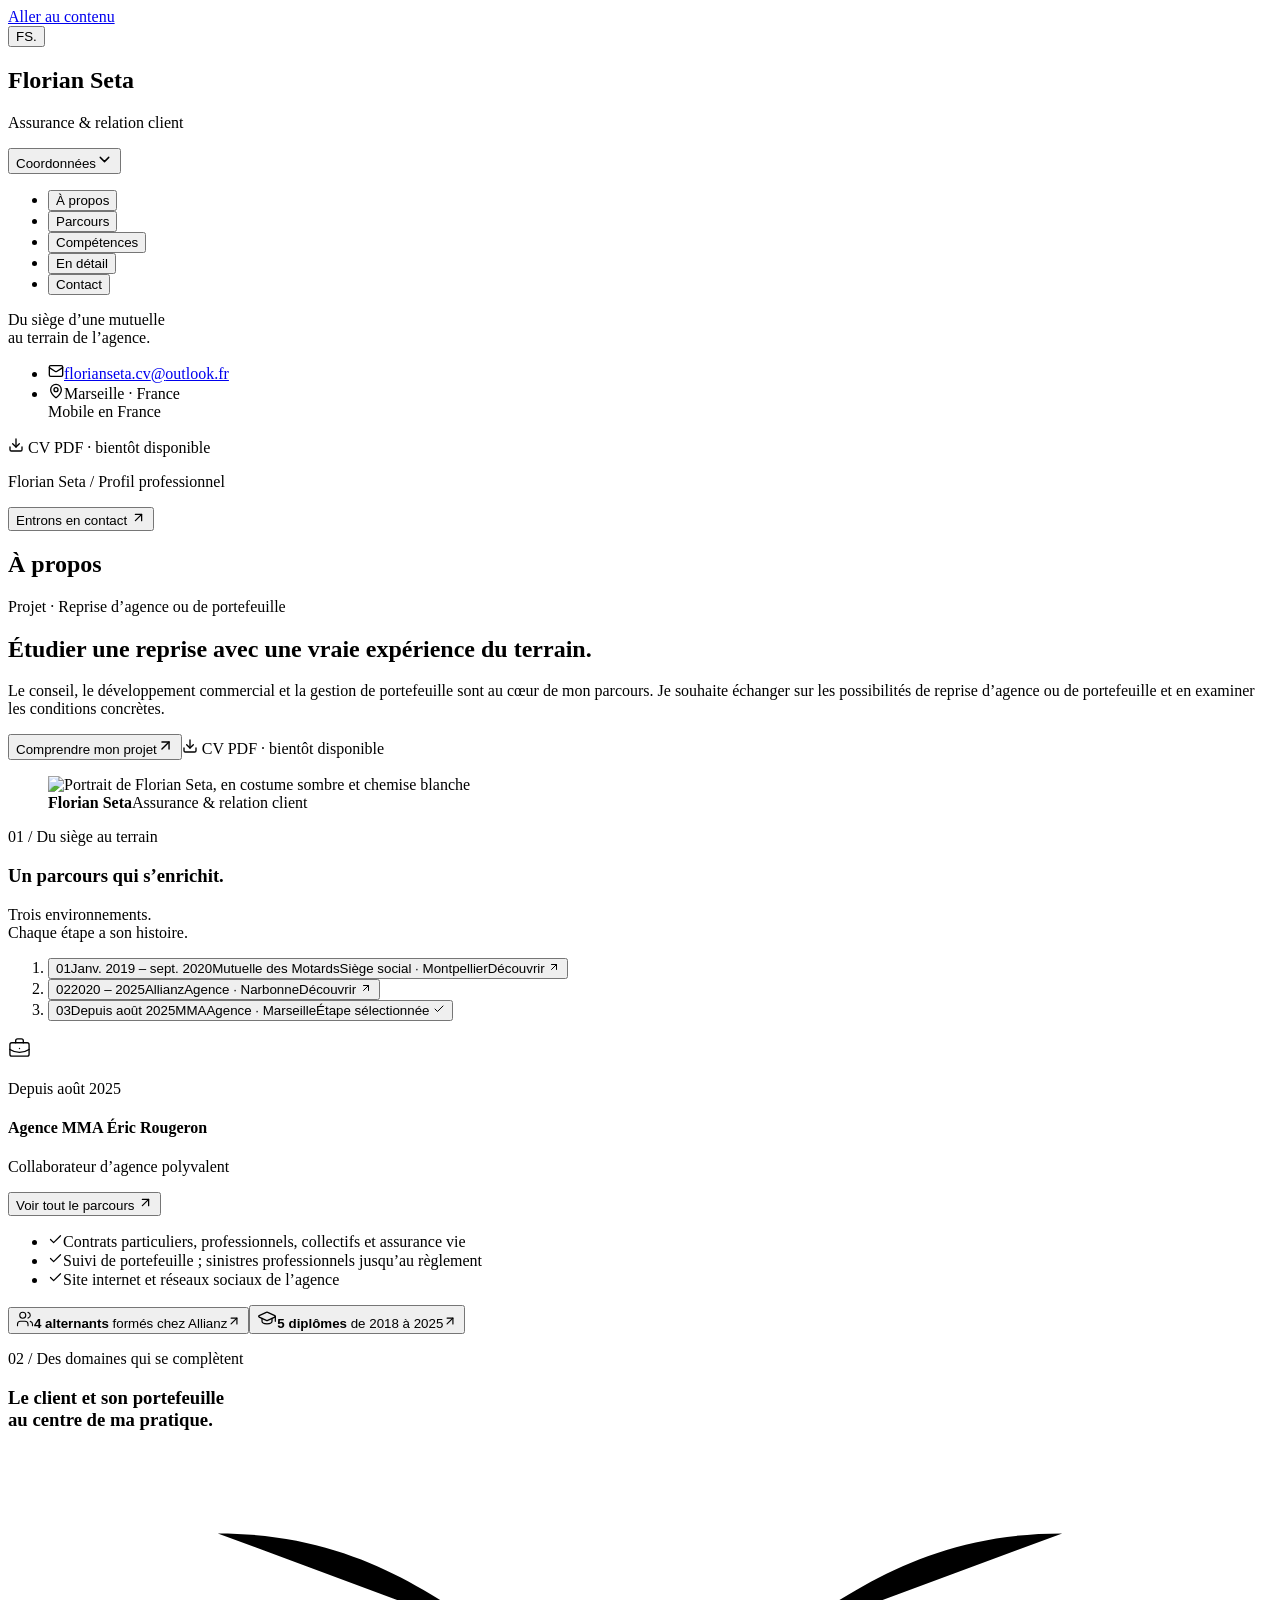
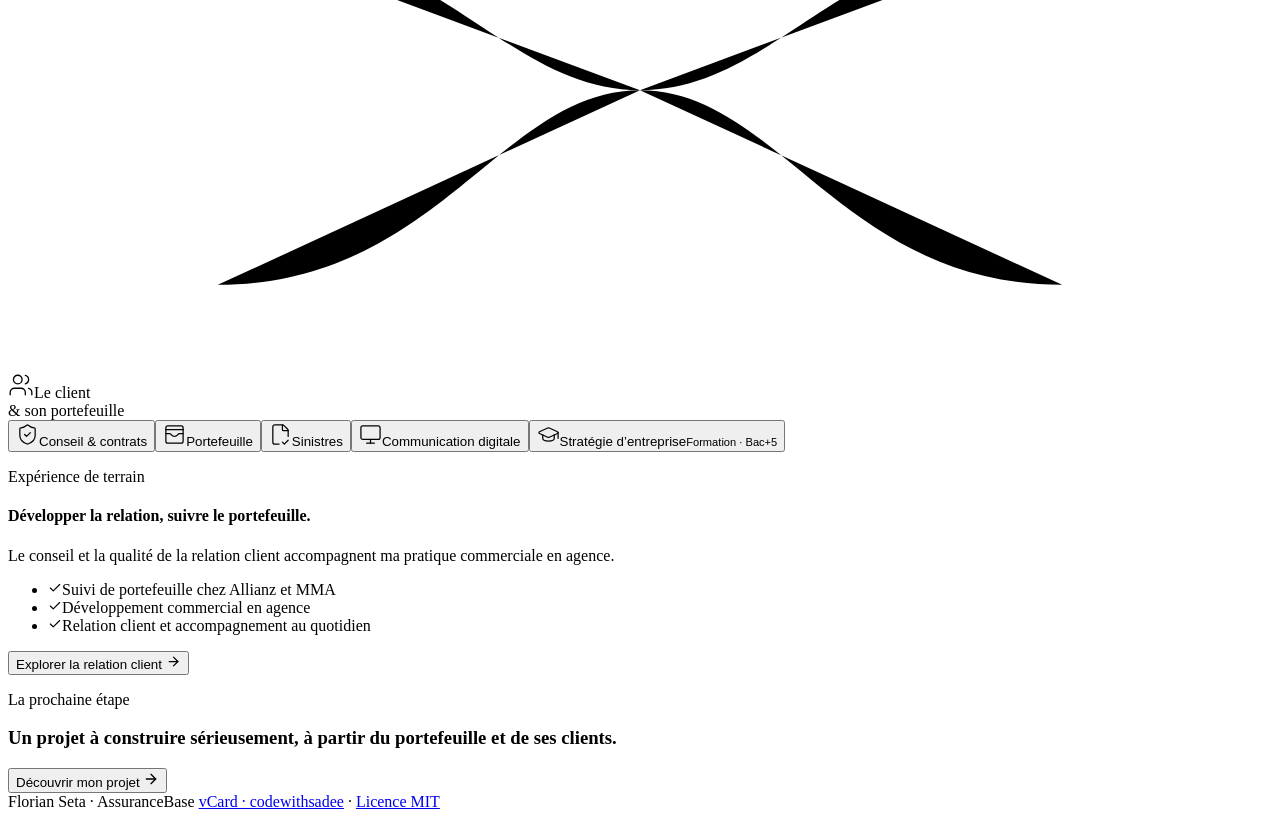
==== reprise-portefeuille.html @ e57cacb3 "Ajoute les fichiers des cinq nouvelles versions du CV" ====
<!DOCTYPE html><html lang="fr"><head><meta charSet="utf-8"/><meta name="viewport" content="width=device-width, initial-scale=1"/><link rel="preload" as="image" imageSrcSet="/cv-agent-general/images/florian-seta-portrait-small.webp 360w, /cv-agent-general/images/florian-seta-portrait.webp 720w" imageSizes="(max-width: 640px) 160px, 240px" fetchPriority="high"/><link rel="stylesheet" href="/cv-agent-general/_next/static/css/index.lBW_aZjC.css" data-rsc-css-href="/cv-agent-general/_next/static/css/index.lBW_aZjC.css" data-precedence="vite-rsc/importer-resources"/><link rel="modulepreload" fetchPriority="low" href="/cv-agent-general/_next/static/chunks/index-BA1o1iZH.js"/><script src="/cv-agent-general/_next/static/chunks/rolldown-runtime-BKYLDKLR.js" type="module" async=""></script><script src="/cv-agent-general/_next/static/chunks/framework-CZRQTDg8.js" type="module" async=""></script><link rel="modulepreload" href="/cv-agent-general/_next/static/chunks/layout-segment-context-Bwc2qeAT.js" crossorigin=""/><link rel="modulepreload" href="/cv-agent-general/_next/static/chunks/cv-experience-yuzGNZ27.js" crossorigin=""/><title>Projet · Reprise d’agence ou de portefeuille | Florian Seta</title><meta name="description" content="Le conseil, le développement commercial et la gestion de portefeuille sont au cœur de mon parcours. Je souhaite échanger sur les possibilités de reprise d’agence ou de portefeuille et en examiner les conditions concrètes."/><meta name="robots" content="noindex, nofollow"/><link rel="icon" href="/cv-agent-general/favicon.svg"/><script>Object.assign(((self[Symbol.for("vinext.navigationRuntime")]??={bootstrap:{routeManifest:null},functions:{}}).bootstrap.rsc??={rsc:[]}),{params:{"slug":"reprise-portefeuille"},nav:{"pathname":"/reprise-portefeuille","searchParams":[]}})</script><link rel="modulepreload" href="/cv-agent-general/_next/static/chunks/index-BA1o1iZH.js" />
</head><body><a class="skip-link" href="#main-content">Aller au contenu</a><main class="vcard-layout"><aside class="sidebar" data-sidebar="true" aria-label="Profil et navigation"><div class="sidebar-info"><button type="button" class="identity-mark" aria-label="Florian Seta, retour à l’accueil">FS<span>.</span></button><div class="info-content"><h1 class="name">Florian Seta</h1><p class="title">Assurance &amp; relation client</p></div><button class="info_more-btn" type="button" data-sidebar-btn="true" aria-expanded="false" aria-controls="sidebar-contacts"><span>Coordonnées</span><svg xmlns="http://www.w3.org/2000/svg" width="17" height="17" viewBox="0 0 24 24" fill="none" stroke="currentColor" stroke-width="2" stroke-linecap="round" stroke-linejoin="round" class="lucide lucide-chevron-down" aria-hidden="true"><path d="m6 9 6 6 6-6"></path></svg></button></div><nav class="navbar" aria-label="Rubriques du CV"><ul class="navbar-list" role="tablist" aria-label="Rubriques"><li class="navbar-item" role="presentation"><button id="tab-about" type="button" role="tab" aria-selected="true" aria-controls="panel-about" tabindex="0" class="navbar-link active" data-nav-link="true">À propos</button></li><li class="navbar-item" role="presentation"><button id="tab-resume" type="button" role="tab" aria-selected="false" aria-controls="panel-resume" tabindex="-1" class="navbar-link" data-nav-link="true">Parcours</button></li><li class="navbar-item" role="presentation"><button id="tab-portfolio" type="button" role="tab" aria-selected="false" aria-controls="panel-portfolio" tabindex="-1" class="navbar-link" data-nav-link="true">Compétences</button></li><li class="navbar-item" role="presentation"><button id="tab-explore" type="button" role="tab" aria-selected="false" aria-controls="panel-explore" tabindex="-1" class="navbar-link" data-nav-link="true">En détail</button></li><li class="navbar-item" role="presentation"><button id="tab-contact" type="button" role="tab" aria-selected="false" aria-controls="panel-contact" tabindex="-1" class="navbar-link" data-nav-link="true">Contact</button></li></ul></nav><div class="sidebar-info_more" id="sidebar-contacts"><p class="rail-note">Du siège d’une mutuelle<br/>au terrain de l’agence.</p><ul class="contacts-list"><li class="contact-item"><svg xmlns="http://www.w3.org/2000/svg" width="16" height="16" viewBox="0 0 24 24" fill="none" stroke="currentColor" stroke-width="2" stroke-linecap="round" stroke-linejoin="round" class="lucide lucide-mail" aria-hidden="true"><path d="m22 7-8.991 5.727a2 2 0 0 1-2.009 0L2 7"></path><rect x="2" y="4" width="20" height="16" rx="2"></rect></svg><a href="mailto:florianseta.cv@outlook.fr?subject=Proposition%20d%E2%80%99%C3%A9change%20%E2%80%94%20Florian%20Seta" class="contact-link">florianseta.cv<wbr/>@<!-- -->outlook.fr</a></li><li class="contact-item"><svg xmlns="http://www.w3.org/2000/svg" width="16" height="16" viewBox="0 0 24 24" fill="none" stroke="currentColor" stroke-width="2" stroke-linecap="round" stroke-linejoin="round" class="lucide lucide-map-pin" aria-hidden="true"><path d="M20 10c0 4.993-5.539 10.193-7.399 11.799a1 1 0 0 1-1.202 0C9.539 20.193 4 14.993 4 10a8 8 0 0 1 16 0"></path><circle cx="12" cy="10" r="3"></circle></svg><span>Marseille · France<br/>Mobile en France</span></li></ul><span class="pdf-pending sidebar-download"><svg xmlns="http://www.w3.org/2000/svg" width="16" height="16" viewBox="0 0 24 24" fill="none" stroke="currentColor" stroke-width="2" stroke-linecap="round" stroke-linejoin="round" class="lucide lucide-download" aria-hidden="true"><path d="M12 15V3"></path><path d="M21 15v4a2 2 0 0 1-2 2H5a2 2 0 0 1-2-2v-4"></path><path d="m7 10 5 5 5-5"></path></svg> CV PDF · bientôt disponible</span></div></aside><div class="main-content" id="main-content" tabindex="-1"><div class="page-masthead"><p>Florian Seta / Profil professionnel</p><button type="button">Entrons en contact <svg xmlns="http://www.w3.org/2000/svg" width="15" height="15" viewBox="0 0 24 24" fill="none" stroke="currentColor" stroke-width="2" stroke-linecap="round" stroke-linejoin="round" class="lucide lucide-arrow-up-right" aria-hidden="true"><path d="M7 7h10v10"></path><path d="M7 17 17 7"></path></svg></button></div><article class="about active" data-page="about" id="panel-about" role="tabpanel" aria-labelledby="tab-about"><header class="sr-only"><h2>À propos</h2></header><section class="profile-hero"><div class="profile-intro"><p class="focus-eyebrow">Projet · Reprise d’agence ou de portefeuille</p><h2 class="profile-headline">Étudier une reprise avec une vraie expérience du terrain.</h2><p class="hero-description">Le conseil, le développement commercial et la gestion de portefeuille sont au cœur de mon parcours. Je souhaite échanger sur les possibilités de reprise d’agence ou de portefeuille et en examiner les conditions concrètes.</p><div class="profile-actions"><button type="button" class="primary-action">Comprendre mon projet<svg xmlns="http://www.w3.org/2000/svg" width="17" height="17" viewBox="0 0 24 24" fill="none" stroke="currentColor" stroke-width="2" stroke-linecap="round" stroke-linejoin="round" class="lucide lucide-arrow-up-right" aria-hidden="true"><path d="M7 7h10v10"></path><path d="M7 17 17 7"></path></svg></button><span class="pdf-pending "><svg xmlns="http://www.w3.org/2000/svg" width="16" height="16" viewBox="0 0 24 24" fill="none" stroke="currentColor" stroke-width="2" stroke-linecap="round" stroke-linejoin="round" class="lucide lucide-download" aria-hidden="true"><path d="M12 15V3"></path><path d="M21 15v4a2 2 0 0 1-2 2H5a2 2 0 0 1-2-2v-4"></path><path d="m7 10 5 5 5-5"></path></svg> CV PDF · bientôt disponible</span></div></div><figure class="profile-portrait"><img src="/cv-agent-general/images/florian-seta-portrait.webp" srcSet="/cv-agent-general/images/florian-seta-portrait-small.webp 360w, /cv-agent-general/images/florian-seta-portrait.webp 720w" sizes="(max-width: 640px) 160px, 240px" alt="Portrait de Florian Seta, en costume sombre et chemise blanche" width="720" height="900" fetchPriority="high"/><figcaption><strong>Florian Seta</strong><span>Assurance &amp; relation client</span></figcaption></figure></section><section class="home-journey" aria-labelledby="home-journey-title"><div class="home-section-heading" data-home-reveal="true"><div><p class="focus-eyebrow">01 / Du siège au terrain</p><h3 id="home-journey-title">Un parcours qui s’enrichit.</h3></div><p class="home-section-hint">Trois environnements.<br/>Chaque étape a son histoire.</p></div><div class="journey-stations"><div class="journey-track" aria-hidden="true"><div class="journey-progress" style="--journey-fill:1"></div></div><ol class="journey-steps" aria-label="Choisir une expérience"><li data-home-reveal="true"><button type="button" class="journey-step" aria-pressed="false" aria-controls="home-journey-detail"><span class="journey-pin" aria-hidden="true">01</span><span class="journey-period">Janv. 2019 – sept. 2020</span><span class="journey-employer">Mutuelle des Motards</span><span class="journey-setting">Siège social<!-- --> · <!-- -->Montpellier</span><span class="journey-selected-label" aria-hidden="true">Découvrir <svg xmlns="http://www.w3.org/2000/svg" width="12" height="12" viewBox="0 0 24 24" fill="none" stroke="currentColor" stroke-width="2" stroke-linecap="round" stroke-linejoin="round" class="lucide lucide-arrow-up-right" aria-hidden="true"><path d="M7 7h10v10"></path><path d="M7 17 17 7"></path></svg></span></button></li><li data-home-reveal="true"><button type="button" class="journey-step" aria-pressed="false" aria-controls="home-journey-detail"><span class="journey-pin" aria-hidden="true">02</span><span class="journey-period">2020 – 2025</span><span class="journey-employer">Allianz</span><span class="journey-setting">Agence<!-- --> · <!-- -->Narbonne</span><span class="journey-selected-label" aria-hidden="true">Découvrir <svg xmlns="http://www.w3.org/2000/svg" width="12" height="12" viewBox="0 0 24 24" fill="none" stroke="currentColor" stroke-width="2" stroke-linecap="round" stroke-linejoin="round" class="lucide lucide-arrow-up-right" aria-hidden="true"><path d="M7 7h10v10"></path><path d="M7 17 17 7"></path></svg></span></button></li><li data-home-reveal="true"><button type="button" class="journey-step selected" aria-pressed="true" aria-controls="home-journey-detail"><span class="journey-pin" aria-hidden="true">03</span><span class="journey-period">Depuis août 2025</span><span class="journey-employer">MMA</span><span class="journey-setting">Agence<!-- --> · <!-- -->Marseille</span><span class="journey-selected-label" aria-hidden="true">Étape sélectionnée <svg xmlns="http://www.w3.org/2000/svg" width="12" height="12" viewBox="0 0 24 24" fill="none" stroke="currentColor" stroke-width="2" stroke-linecap="round" stroke-linejoin="round" class="lucide lucide-check" aria-hidden="true"><path d="M20 6 9 17l-5-5"></path></svg></span></button></li></ol></div><div class="journey-detail" id="home-journey-detail" role="region" aria-label="Expérience sélectionnée" aria-live="polite"><div class="journey-detail-heading"><span class="home-detail-icon" aria-hidden="true"><svg xmlns="http://www.w3.org/2000/svg" width="23" height="23" viewBox="0 0 24 24" fill="none" stroke="currentColor" stroke-width="1.4" stroke-linecap="round" stroke-linejoin="round" class="lucide lucide-briefcase-business" aria-hidden="true"><path d="M12 12h.01"></path><path d="M16 6V4a2 2 0 0 0-2-2h-4a2 2 0 0 0-2 2v2"></path><path d="M22 13a18.15 18.15 0 0 1-20 0"></path><rect width="20" height="14" x="2" y="6" rx="2"></rect></svg></span><p class="home-detail-overline">Depuis août 2025</p><h4>Agence MMA Éric Rougeron</h4><p class="journey-role">Collaborateur d’agence polyvalent</p><button class="text-action" type="button">Voir tout le parcours <svg xmlns="http://www.w3.org/2000/svg" width="15" height="15" viewBox="0 0 24 24" fill="none" stroke="currentColor" stroke-width="2" stroke-linecap="round" stroke-linejoin="round" class="lucide lucide-arrow-up-right" aria-hidden="true"><path d="M7 7h10v10"></path><path d="M7 17 17 7"></path></svg></button></div><ul class="journey-highlights"><li><svg xmlns="http://www.w3.org/2000/svg" width="15" height="15" viewBox="0 0 24 24" fill="none" stroke="currentColor" stroke-width="2" stroke-linecap="round" stroke-linejoin="round" class="lucide lucide-check" aria-hidden="true"><path d="M20 6 9 17l-5-5"></path></svg><span>Contrats particuliers, professionnels, collectifs et assurance vie</span></li><li><svg xmlns="http://www.w3.org/2000/svg" width="15" height="15" viewBox="0 0 24 24" fill="none" stroke="currentColor" stroke-width="2" stroke-linecap="round" stroke-linejoin="round" class="lucide lucide-check" aria-hidden="true"><path d="M20 6 9 17l-5-5"></path></svg><span>Suivi de portefeuille ; sinistres professionnels jusqu’au règlement</span></li><li><svg xmlns="http://www.w3.org/2000/svg" width="15" height="15" viewBox="0 0 24 24" fill="none" stroke="currentColor" stroke-width="2" stroke-linecap="round" stroke-linejoin="round" class="lucide lucide-check" aria-hidden="true"><path d="M20 6 9 17l-5-5"></path></svg><span>Site internet et réseaux sociaux de l’agence</span></li></ul></div><div class="home-reference-links" aria-label="Autres repères du parcours"><button type="button"><svg xmlns="http://www.w3.org/2000/svg" width="18" height="18" viewBox="0 0 24 24" fill="none" stroke="currentColor" stroke-width="1.5" stroke-linecap="round" stroke-linejoin="round" class="lucide lucide-users" aria-hidden="true"><path d="M16 21v-2a4 4 0 0 0-4-4H6a4 4 0 0 0-4 4v2"></path><path d="M16 3.128a4 4 0 0 1 0 7.744"></path><path d="M22 21v-2a4 4 0 0 0-3-3.87"></path><circle cx="9" cy="7" r="4"></circle></svg><span><strong>4 alternants</strong> formés chez Allianz</span><svg xmlns="http://www.w3.org/2000/svg" width="14" height="14" viewBox="0 0 24 24" fill="none" stroke="currentColor" stroke-width="2" stroke-linecap="round" stroke-linejoin="round" class="lucide lucide-arrow-up-right" aria-hidden="true"><path d="M7 7h10v10"></path><path d="M7 17 17 7"></path></svg></button><button type="button"><svg xmlns="http://www.w3.org/2000/svg" width="20" height="20" viewBox="0 0 24 24" fill="none" stroke="currentColor" stroke-width="1.5" stroke-linecap="round" stroke-linejoin="round" class="lucide lucide-graduation-cap" aria-hidden="true"><path d="M21.42 10.922a1 1 0 0 0-.019-1.838L12.83 5.18a2 2 0 0 0-1.66 0L2.6 9.08a1 1 0 0 0 0 1.832l8.57 3.908a2 2 0 0 0 1.66 0z"></path><path d="M22 10v6"></path><path d="M6 12.5V16a6 3 0 0 0 12 0v-3.5"></path></svg><span><strong>5<!-- --> diplômes</strong> de 2018 à 2025</span><svg xmlns="http://www.w3.org/2000/svg" width="14" height="14" viewBox="0 0 24 24" fill="none" stroke="currentColor" stroke-width="2" stroke-linecap="round" stroke-linejoin="round" class="lucide lucide-arrow-up-right" aria-hidden="true"><path d="M7 7h10v10"></path><path d="M7 17 17 7"></path></svg></button></div></section><section class="home-domains" aria-labelledby="home-domains-title"><div class="home-section-heading" data-home-reveal="true"><div><p class="focus-eyebrow">02 / Des domaines qui se complètent</p><h3 id="home-domains-title">Le client et son portefeuille<br/>au centre de ma pratique.</h3></div></div><div class="domain-explorer"><div class="domain-map" role="group" aria-label="Choisir un domaine"><svg class="domain-connections" viewBox="0 0 1000 410" preserveAspectRatio="none" aria-hidden="true"><path d="M500 190 C390 190 340 66 166 66" pathLength="1" data-home-trace="true" class=""></path><path d="M500 190 C610 190 660 66 834 66" pathLength="1" data-home-trace="true" class="selected"></path><path d="M500 190 C610 190 660 344 834 344" pathLength="1" data-home-trace="true" class=""></path><path d="M500 190 C390 190 340 344 166 344" pathLength="1" data-home-trace="true" class=""></path><path d="M500 190 L500 344" pathLength="1" data-home-trace="true" class=""></path></svg><div class="domain-center" aria-hidden="true"><svg xmlns="http://www.w3.org/2000/svg" width="26" height="26" viewBox="0 0 24 24" fill="none" stroke="currentColor" stroke-width="1.2" stroke-linecap="round" stroke-linejoin="round" class="lucide lucide-users" aria-hidden="true"><path d="M16 21v-2a4 4 0 0 0-4-4H6a4 4 0 0 0-4 4v2"></path><path d="M16 3.128a4 4 0 0 1 0 7.744"></path><path d="M22 21v-2a4 4 0 0 0-3-3.87"></path><circle cx="9" cy="7" r="4"></circle></svg><span>Le client<br/>&amp; son portefeuille</span></div><button type="button" id="home-domain-assurance" class="domain-node domain-assurance" aria-pressed="false" aria-controls="home-domain-detail" data-home-reveal="true"><svg xmlns="http://www.w3.org/2000/svg" width="23" height="23" viewBox="0 0 24 24" fill="none" stroke="currentColor" stroke-width="1.3" stroke-linecap="round" stroke-linejoin="round" class="lucide lucide-shield-check" aria-hidden="true"><path d="M20 13c0 5-3.5 7.5-7.66 8.95a1 1 0 0 1-.67-.01C7.5 20.5 4 18 4 13V6a1 1 0 0 1 1-1c2 0 4.5-1.2 6.24-2.72a1.17 1.17 0 0 1 1.52 0C14.51 3.81 17 5 19 5a1 1 0 0 1 1 1z"></path><path d="m9 12 2 2 4-4"></path></svg><span>Conseil &amp; contrats</span></button><button type="button" id="home-domain-portefeuille" class="domain-node domain-portefeuille selected" aria-pressed="true" aria-controls="home-domain-detail" data-home-reveal="true"><svg xmlns="http://www.w3.org/2000/svg" width="23" height="23" viewBox="0 0 24 24" fill="none" stroke="currentColor" stroke-width="1.3" stroke-linecap="round" stroke-linejoin="round" class="lucide lucide-wallet-cards" aria-hidden="true"><path d="M3 11h3.75a2 2 0 0 1 1.6.8l.45.6a4 4 0 0 0 6.4 0l.45-.6a2 2 0 0 1 1.6-.8H21"></path><path d="M3 7h18"></path><rect x="3" y="3" width="18" height="18" rx="2"></rect></svg><span>Portefeuille</span></button><button type="button" id="home-domain-sinistres" class="domain-node domain-sinistres" aria-pressed="false" aria-controls="home-domain-detail" data-home-reveal="true"><svg xmlns="http://www.w3.org/2000/svg" width="23" height="23" viewBox="0 0 24 24" fill="none" stroke="currentColor" stroke-width="1.3" stroke-linecap="round" stroke-linejoin="round" class="lucide lucide-file-check-corner" aria-hidden="true"><path d="M10.5 22H6a2 2 0 0 1-2-2V4a2 2 0 0 1 2-2h8a2.4 2.4 0 0 1 1.706.706l3.588 3.588A2.4 2.4 0 0 1 20 8v6"></path><path d="M14 2v5a1 1 0 0 0 1 1h5"></path><path d="m14 20 2 2 4-4"></path></svg><span>Sinistres</span></button><button type="button" id="home-domain-communication" class="domain-node domain-communication" aria-pressed="false" aria-controls="home-domain-detail" data-home-reveal="true"><svg xmlns="http://www.w3.org/2000/svg" width="23" height="23" viewBox="0 0 24 24" fill="none" stroke="currentColor" stroke-width="1.3" stroke-linecap="round" stroke-linejoin="round" class="lucide lucide-monitor" aria-hidden="true"><rect width="20" height="14" x="2" y="3" rx="2"></rect><line x1="8" x2="16" y1="21" y2="21"></line><line x1="12" x2="12" y1="17" y2="21"></line></svg><span>Communication digitale</span></button><button type="button" id="home-domain-strategie" class="domain-node domain-strategie" aria-pressed="false" aria-controls="home-domain-detail" data-home-reveal="true"><svg xmlns="http://www.w3.org/2000/svg" width="23" height="23" viewBox="0 0 24 24" fill="none" stroke="currentColor" stroke-width="1.3" stroke-linecap="round" stroke-linejoin="round" class="lucide lucide-graduation-cap" aria-hidden="true"><path d="M21.42 10.922a1 1 0 0 0-.019-1.838L12.83 5.18a2 2 0 0 0-1.66 0L2.6 9.08a1 1 0 0 0 0 1.832l8.57 3.908a2 2 0 0 0 1.66 0z"></path><path d="M22 10v6"></path><path d="M6 12.5V16a6 3 0 0 0 12 0v-3.5"></path></svg><span>Stratégie d’entreprise</span><small>Formation · Bac+5</small></button></div><div class="domain-detail" id="home-domain-detail" role="region" aria-labelledby="home-domain-portefeuille" aria-live="polite"><p class="home-detail-overline">Expérience de terrain</p><h4>Développer la relation, suivre le portefeuille.</h4><p class="domain-description">Le conseil et la qualité de la relation client accompagnent ma pratique commerciale en agence.</p><ul class="domain-points"><li><svg xmlns="http://www.w3.org/2000/svg" width="14" height="14" viewBox="0 0 24 24" fill="none" stroke="currentColor" stroke-width="2" stroke-linecap="round" stroke-linejoin="round" class="lucide lucide-check" aria-hidden="true"><path d="M20 6 9 17l-5-5"></path></svg><span>Suivi de portefeuille chez Allianz et MMA</span></li><li><svg xmlns="http://www.w3.org/2000/svg" width="14" height="14" viewBox="0 0 24 24" fill="none" stroke="currentColor" stroke-width="2" stroke-linecap="round" stroke-linejoin="round" class="lucide lucide-check" aria-hidden="true"><path d="M20 6 9 17l-5-5"></path></svg><span>Développement commercial en agence</span></li><li><svg xmlns="http://www.w3.org/2000/svg" width="14" height="14" viewBox="0 0 24 24" fill="none" stroke="currentColor" stroke-width="2" stroke-linecap="round" stroke-linejoin="round" class="lucide lucide-check" aria-hidden="true"><path d="M20 6 9 17l-5-5"></path></svg><span>Relation client et accompagnement au quotidien</span></li></ul><button class="text-action" type="button">Explorer la relation client<!-- --> <svg xmlns="http://www.w3.org/2000/svg" width="15" height="15" viewBox="0 0 24 24" fill="none" stroke="currentColor" stroke-width="2" stroke-linecap="round" stroke-linejoin="round" class="lucide lucide-arrow-right" aria-hidden="true"><path d="M5 12h14"></path><path d="m12 5 7 7-7 7"></path></svg></button></div></div></section><section class="motivation-card"><p class="focus-eyebrow">La prochaine étape</p><h3>Un projet à construire sérieusement, à partir du portefeuille et de ses clients.</h3><button class="text-action" type="button">Découvrir mon projet <svg xmlns="http://www.w3.org/2000/svg" width="16" height="16" viewBox="0 0 24 24" fill="none" stroke="currentColor" stroke-width="2" stroke-linecap="round" stroke-linejoin="round" class="lucide lucide-arrow-right" aria-hidden="true"><path d="M5 12h14"></path><path d="m12 5 7 7-7 7"></path></svg></button></section></article><article class="resume" data-page="resume" id="panel-resume" role="tabpanel" aria-labelledby="tab-resume" hidden=""><header><p class="focus-eyebrow">Du siège aux agences</p><h2 class="article-title">Mon parcours.</h2></header><p class="section-intro">Du service au siège d’une mutuelle à la polyvalence en agence, chaque étape a élargi ma compréhension du métier.</p><section class="timeline"><div class="title-wrapper"><svg xmlns="http://www.w3.org/2000/svg" width="24" height="24" viewBox="0 0 24 24" fill="none" stroke="currentColor" stroke-width="2" stroke-linecap="round" stroke-linejoin="round" class="lucide lucide-briefcase-business" aria-hidden="true"><path d="M12 12h.01"></path><path d="M16 6V4a2 2 0 0 0-2-2h-4a2 2 0 0 0-2 2v2"></path><path d="M22 13a18.15 18.15 0 0 1-20 0"></path><rect width="20" height="14" x="2" y="6" rx="2"></rect></svg><h3>Expériences professionnelles</h3></div><ol class="timeline-list"><li class="timeline-item"><details open=""><summary><span class="timeline-period">Depuis août 2025</span><h4>Collaborateur d’agence polyvalent</h4><p class="timeline-company">Agence MMA Éric Rougeron</p><p class="timeline-location">Marseille</p><span class="timeline-toggle">Voir les missions <svg xmlns="http://www.w3.org/2000/svg" width="16" height="16" viewBox="0 0 24 24" fill="none" stroke="currentColor" stroke-width="2" stroke-linecap="round" stroke-linejoin="round" class="lucide lucide-chevron-down" aria-hidden="true"><path d="m6 9 6 6 6-6"></path></svg></span></summary><div class="timeline-details"><p class="timeline-text">Vente et souscription de contrats particuliers et professionnels, assurances collectives et assurance vie. Développement commercial et gestion de portefeuille. Sinistres professionnels : ouverture et suivi des dossiers jusqu’au règlement, avec une pratique plus importante chez MMA. Communication de l’agence, site internet et réseaux sociaux.</p><ul class="evidence-tags" aria-label="Domaines d’activité"><li>Portefeuille</li><li>Sinistres</li><li>Communication</li></ul></div></details></li><li class="timeline-item"><details><summary><span class="timeline-period">2020 – 2025</span><h4>Chargé de clientèle</h4><p class="timeline-company">ALLIANZ Arnaud de Simencourt</p><p class="timeline-location">Narbonne</p><span class="timeline-toggle">Voir les missions <svg xmlns="http://www.w3.org/2000/svg" width="16" height="16" viewBox="0 0 24 24" fill="none" stroke="currentColor" stroke-width="2" stroke-linecap="round" stroke-linejoin="round" class="lucide lucide-chevron-down" aria-hidden="true"><path d="m6 9 6 6 6-6"></path></svg></span></summary><div class="timeline-details"><p class="timeline-text">Vente et souscription de contrats particuliers et professionnels, assurances collectives et suivi du portefeuille. Ouverture des sinistres particuliers ; ouverture et suivi ponctuel de sinistres professionnels jusqu’au règlement. Communication de l’agence. Alors que j’étais l’alternant le plus expérimenté, l’agent général s’est appuyé sur ma maîtrise du métier pour me confier l’accompagnement des autres alternants. J’ai ainsi développé ma pédagogie et formé quatre alternants, en tant que référent informel, sans fonction hiérarchique officielle.</p><ul class="evidence-tags" aria-label="Domaines d’activité"><li>Vente et conseil</li><li>Accompagnement</li><li>Transmission</li></ul></div></details></li><li class="timeline-item"><details><summary><span class="timeline-period">Janv. 2019 – sept. 2020</span><h4>Conseiller en assurances</h4><p class="timeline-company">Mutuelle des Motards</p><p class="timeline-location">Siège social · Montpellier</p><span class="timeline-toggle">Voir les missions <svg xmlns="http://www.w3.org/2000/svg" width="16" height="16" viewBox="0 0 24 24" fill="none" stroke="currentColor" stroke-width="2" stroke-linecap="round" stroke-linejoin="round" class="lucide lucide-chevron-down" aria-hidden="true"><path d="m6 9 6 6 6-6"></path></svg></span></summary><div class="timeline-details"><p class="timeline-text">Vente et souscription, service après-vente et gestion électronique des documents au siège de la mutuelle.</p><ul class="evidence-tags" aria-label="Domaines d’activité"><li>Relation client</li><li>Souscription</li><li>Service</li></ul></div></details></li></ol></section><section class="timeline education"><div class="title-wrapper"><svg xmlns="http://www.w3.org/2000/svg" width="24" height="24" viewBox="0 0 24 24" fill="none" stroke="currentColor" stroke-width="2" stroke-linecap="round" stroke-linejoin="round" class="lucide lucide-book-open" aria-hidden="true"><path d="M12 5v16"></path><path d="M20.001 19A2 2 0 0022 17V5a2 2 0 00-1.999-2L16 3.002A5 5 0 0012 5a5 5 0 00-4-2H4a2 2 0 00-2 2v12a2 2 0 001.999 2H8a5 5 0 014 2 5 5 0 014-2z"></path></svg><h3>Formations &amp; diplômes</h3></div><ol class="education-list"><li><span class="education-year">2025</span><div><h4>Manager des stratégies marketing et communication</h4><p>Bac+5 · titre de niveau 7 · IFC Montpellier</p></div></li><li><span class="education-year">2023</span><div><h4>Manager en stratégie d’entreprise</h4><p>Option stratégie financière et patrimoniale · Bac+5 · titre de niveau 7 · IFC Montpellier</p></div></li><li><span class="education-year">2021</span><div><h4>Responsable de clientèle Banque-Finance-Assurance</h4><p>Bachelor · IFC Montpellier</p></div></li><li><span class="education-year">2020</span><div><h4>BTS Assurance</h4><p>IFC Montpellier</p></div></li><li><span class="education-year">2018</span><div><h4>Baccalauréat STMG</h4><p>Spécialité gestion et finance</p></div></li></ol></section><section class="skill"><h3>Une pratique transversale</h3><ul class="skills-list"><li><svg xmlns="http://www.w3.org/2000/svg" width="17" height="17" viewBox="0 0 24 24" fill="none" stroke="currentColor" stroke-width="2" stroke-linecap="round" stroke-linejoin="round" class="lucide lucide-shield-check" aria-hidden="true"><path d="M20 13c0 5-3.5 7.5-7.66 8.95a1 1 0 0 1-.67-.01C7.5 20.5 4 18 4 13V6a1 1 0 0 1 1-1c2 0 4.5-1.2 6.24-2.72a1.17 1.17 0 0 1 1.52 0C14.51 3.81 17 5 19 5a1 1 0 0 1 1 1z"></path><path d="m9 12 2 2 4-4"></path></svg><span>Conseil, vente et souscription</span></li><li><svg xmlns="http://www.w3.org/2000/svg" width="17" height="17" viewBox="0 0 24 24" fill="none" stroke="currentColor" stroke-width="2" stroke-linecap="round" stroke-linejoin="round" class="lucide lucide-shield-check" aria-hidden="true"><path d="M20 13c0 5-3.5 7.5-7.66 8.95a1 1 0 0 1-.67-.01C7.5 20.5 4 18 4 13V6a1 1 0 0 1 1-1c2 0 4.5-1.2 6.24-2.72a1.17 1.17 0 0 1 1.52 0C14.51 3.81 17 5 19 5a1 1 0 0 1 1 1z"></path><path d="m9 12 2 2 4-4"></path></svg><span>Suivi du portefeuille et des sinistres</span></li><li><svg xmlns="http://www.w3.org/2000/svg" width="17" height="17" viewBox="0 0 24 24" fill="none" stroke="currentColor" stroke-width="2" stroke-linecap="round" stroke-linejoin="round" class="lucide lucide-shield-check" aria-hidden="true"><path d="M20 13c0 5-3.5 7.5-7.66 8.95a1 1 0 0 1-.67-.01C7.5 20.5 4 18 4 13V6a1 1 0 0 1 1-1c2 0 4.5-1.2 6.24-2.72a1.17 1.17 0 0 1 1.52 0C14.51 3.81 17 5 19 5a1 1 0 0 1 1 1z"></path><path d="m9 12 2 2 4-4"></path></svg><span>Formation et accompagnement d’alternants</span></li><li><svg xmlns="http://www.w3.org/2000/svg" width="17" height="17" viewBox="0 0 24 24" fill="none" stroke="currentColor" stroke-width="2" stroke-linecap="round" stroke-linejoin="round" class="lucide lucide-shield-check" aria-hidden="true"><path d="M20 13c0 5-3.5 7.5-7.66 8.95a1 1 0 0 1-.67-.01C7.5 20.5 4 18 4 13V6a1 1 0 0 1 1-1c2 0 4.5-1.2 6.24-2.72a1.17 1.17 0 0 1 1.52 0C14.51 3.81 17 5 19 5a1 1 0 0 1 1 1z"></path><path d="m9 12 2 2 4-4"></path></svg><span>Communication d’agence et outils numériques</span></li></ul></section><span class="pdf-pending inline-download"><svg xmlns="http://www.w3.org/2000/svg" width="16" height="16" viewBox="0 0 24 24" fill="none" stroke="currentColor" stroke-width="2" stroke-linecap="round" stroke-linejoin="round" class="lucide lucide-download" aria-hidden="true"><path d="M12 15V3"></path><path d="M21 15v4a2 2 0 0 1-2 2H5a2 2 0 0 1-2-2v-4"></path><path d="m7 10 5 5 5-5"></path></svg> CV PDF · bientôt disponible</span></article><article class="portfolio" data-page="portfolio" id="panel-portfolio" role="tabpanel" aria-labelledby="tab-portfolio" hidden=""><header><p class="focus-eyebrow">Des compétences de terrain</p><h2 class="article-title">Mes domaines d’action.</h2></header><p class="section-intro">Des compétences reliées à des expériences concrètes. Sélectionnez un domaine, puis une carte pour en voir le détail.</p><section class="projects" aria-label="Domaines de compétences"><ul class="filter-list" aria-label="Filtrer les compétences"><li class="filter-item"><button type="button" class="active" aria-pressed="true">Tout</button></li><li class="filter-item"><button type="button" class="" aria-pressed="false">Assurance</button></li><li class="filter-item"><button type="button" class="" aria-pressed="false">Gestion</button></li><li class="filter-item"><button type="button" class="" aria-pressed="false">Transmission</button></li><li class="filter-item"><button type="button" class="" aria-pressed="false">Numérique</button></li></ul><div class="filter-select-box"><button type="button" class="filter-select" data-select="true" aria-expanded="false" aria-controls="competence-filters">Tous les domaines<svg xmlns="http://www.w3.org/2000/svg" width="18" height="18" viewBox="0 0 24 24" fill="none" stroke="currentColor" stroke-width="2" stroke-linecap="round" stroke-linejoin="round" class="lucide lucide-chevron-down" aria-hidden="true"><path d="m6 9 6 6 6-6"></path></svg></button><ul class="select-list" id="competence-filters" hidden=""><li class="select-item"><button type="button">Tout</button></li><li class="select-item"><button type="button">Assurance</button></li><li class="select-item"><button type="button">Gestion</button></li><li class="select-item"><button type="button">Transmission</button></li><li class="select-item"><button type="button">Numérique</button></li></ul></div><p class="filter-summary" aria-live="polite">7<!-- --> <!-- -->domaines affichés</p><ul class="project-list"><li class="project-item active" data-category="assurance"><button type="button" class="expertise-card"><div class="expertise-illustration"><svg xmlns="http://www.w3.org/2000/svg" width="30" height="30" viewBox="0 0 24 24" fill="none" stroke="currentColor" stroke-width="1.3" stroke-linecap="round" stroke-linejoin="round" class="lucide lucide-users" aria-hidden="true"><path d="M16 21v-2a4 4 0 0 0-4-4H6a4 4 0 0 0-4 4v2"></path><path d="M16 3.128a4 4 0 0 1 0 7.744"></path><path d="M22 21v-2a4 4 0 0 0-3-3.87"></path><circle cx="9" cy="7" r="4"></circle></svg><span>Assurance</span><svg xmlns="http://www.w3.org/2000/svg" width="17" height="17" viewBox="0 0 24 24" fill="none" stroke="currentColor" stroke-width="2" stroke-linecap="round" stroke-linejoin="round" class="lucide lucide-arrow-up-right" aria-hidden="true"><path d="M7 7h10v10"></path><path d="M7 17 17 7"></path></svg></div><h3 class="project-title">Conseil &amp; relation client</h3><p class="expertise-description">Vente et souscription de contrats particuliers et professionnels, avec un bon relationnel client.</p><p class="project-category">Mutuelle des Motards · Allianz · MMA</p></button></li><li class="project-item active" data-category="assurance"><button type="button" class="expertise-card"><div class="expertise-illustration"><svg xmlns="http://www.w3.org/2000/svg" width="30" height="30" viewBox="0 0 24 24" fill="none" stroke="currentColor" stroke-width="1.3" stroke-linecap="round" stroke-linejoin="round" class="lucide lucide-shield-check" aria-hidden="true"><path d="M20 13c0 5-3.5 7.5-7.66 8.95a1 1 0 0 1-.67-.01C7.5 20.5 4 18 4 13V6a1 1 0 0 1 1-1c2 0 4.5-1.2 6.24-2.72a1.17 1.17 0 0 1 1.52 0C14.51 3.81 17 5 19 5a1 1 0 0 1 1 1z"></path><path d="m9 12 2 2 4-4"></path></svg><span>Assurance</span><svg xmlns="http://www.w3.org/2000/svg" width="17" height="17" viewBox="0 0 24 24" fill="none" stroke="currentColor" stroke-width="2" stroke-linecap="round" stroke-linejoin="round" class="lucide lucide-arrow-up-right" aria-hidden="true"><path d="M7 7h10v10"></path><path d="M7 17 17 7"></path></svg></div><h3 class="project-title">Contrats &amp; solutions d’assurance</h3><p class="expertise-description">Vente et souscription de contrats particuliers et professionnels chez Allianz et MMA. Assurances collectives dans les deux agences et assurance vie chez MMA.</p><p class="project-category">ALLIANZ Arnaud de Simencourt · MMA Éric Rougeron</p></button></li><li class="project-item active" data-category="gestion"><button type="button" class="expertise-card"><div class="expertise-illustration"><svg xmlns="http://www.w3.org/2000/svg" width="30" height="30" viewBox="0 0 24 24" fill="none" stroke="currentColor" stroke-width="1.3" stroke-linecap="round" stroke-linejoin="round" class="lucide lucide-wallet-cards" aria-hidden="true"><path d="M3 11h3.75a2 2 0 0 1 1.6.8l.45.6a4 4 0 0 0 6.4 0l.45-.6a2 2 0 0 1 1.6-.8H21"></path><path d="M3 7h18"></path><rect x="3" y="3" width="18" height="18" rx="2"></rect></svg><span>Gestion</span><svg xmlns="http://www.w3.org/2000/svg" width="17" height="17" viewBox="0 0 24 24" fill="none" stroke="currentColor" stroke-width="2" stroke-linecap="round" stroke-linejoin="round" class="lucide lucide-arrow-up-right" aria-hidden="true"><path d="M7 7h10v10"></path><path d="M7 17 17 7"></path></svg></div><h3 class="project-title">Gestion de portefeuille</h3><p class="expertise-description">Suivi de portefeuille et développement commercial dans les agences Allianz et MMA.</p><p class="project-category">Allianz · MMA</p></button></li><li class="project-item active" data-category="gestion"><button type="button" class="expertise-card"><div class="expertise-illustration"><svg xmlns="http://www.w3.org/2000/svg" width="30" height="30" viewBox="0 0 24 24" fill="none" stroke="currentColor" stroke-width="1.3" stroke-linecap="round" stroke-linejoin="round" class="lucide lucide-file-check-corner" aria-hidden="true"><path d="M10.5 22H6a2 2 0 0 1-2-2V4a2 2 0 0 1 2-2h8a2.4 2.4 0 0 1 1.706.706l3.588 3.588A2.4 2.4 0 0 1 20 8v6"></path><path d="M14 2v5a1 1 0 0 0 1 1h5"></path><path d="m14 20 2 2 4-4"></path></svg><span>Gestion</span><svg xmlns="http://www.w3.org/2000/svg" width="17" height="17" viewBox="0 0 24 24" fill="none" stroke="currentColor" stroke-width="2" stroke-linecap="round" stroke-linejoin="round" class="lucide lucide-arrow-up-right" aria-hidden="true"><path d="M7 7h10v10"></path><path d="M7 17 17 7"></path></svg></div><h3 class="project-title">Gestion des sinistres</h3><p class="expertise-description">Particuliers : ouverture chez Allianz. Professionnels : ouverture et suivi jusqu’au règlement, ponctuellement chez Allianz et davantage chez MMA.</p><p class="project-category">Deux clientèles, deux périmètres</p></button></li><li class="project-item active" data-category="transmission"><button type="button" class="expertise-card"><div class="expertise-illustration"><svg xmlns="http://www.w3.org/2000/svg" width="30" height="30" viewBox="0 0 24 24" fill="none" stroke="currentColor" stroke-width="1.3" stroke-linecap="round" stroke-linejoin="round" class="lucide lucide-graduation-cap" aria-hidden="true"><path d="M21.42 10.922a1 1 0 0 0-.019-1.838L12.83 5.18a2 2 0 0 0-1.66 0L2.6 9.08a1 1 0 0 0 0 1.832l8.57 3.908a2 2 0 0 0 1.66 0z"></path><path d="M22 10v6"></path><path d="M6 12.5V16a6 3 0 0 0 12 0v-3.5"></path></svg><span>Transmission</span><svg xmlns="http://www.w3.org/2000/svg" width="17" height="17" viewBox="0 0 24 24" fill="none" stroke="currentColor" stroke-width="2" stroke-linecap="round" stroke-linejoin="round" class="lucide lucide-arrow-up-right" aria-hidden="true"><path d="M7 7h10v10"></path><path d="M7 17 17 7"></path></svg></div><h3 class="project-title">Formation &amp; pédagogie</h3><p class="expertise-description">Alternant le plus expérimenté, j’ai été sollicité par l’agent général pour devenir le référent informel des autres alternants. Cette mission, appuyée sur ma maîtrise du métier, m’a permis de développer ma pédagogie et d’en former quatre.</p><p class="project-category">Quatre alternants formés · Référent informel chez Allianz</p></button></li><li class="project-item active" data-category="numérique"><button type="button" class="expertise-card"><div class="expertise-illustration"><svg xmlns="http://www.w3.org/2000/svg" width="30" height="30" viewBox="0 0 24 24" fill="none" stroke="currentColor" stroke-width="1.3" stroke-linecap="round" stroke-linejoin="round" class="lucide lucide-monitor" aria-hidden="true"><rect width="20" height="14" x="2" y="3" rx="2"></rect><line x1="8" x2="16" y1="21" y2="21"></line><line x1="12" x2="12" y1="17" y2="21"></line></svg><span>Numérique</span><svg xmlns="http://www.w3.org/2000/svg" width="17" height="17" viewBox="0 0 24 24" fill="none" stroke="currentColor" stroke-width="2" stroke-linecap="round" stroke-linejoin="round" class="lucide lucide-arrow-up-right" aria-hidden="true"><path d="M7 7h10v10"></path><path d="M7 17 17 7"></path></svg></div><h3 class="project-title">Communication digitale</h3><p class="expertise-description">Communication et événements d’agence ; site internet et réseaux sociaux chez MMA.</p><p class="project-category">Allianz · MMA</p></button></li><li class="project-item active" data-category="gestion"><button type="button" class="expertise-card"><div class="expertise-illustration"><svg xmlns="http://www.w3.org/2000/svg" width="30" height="30" viewBox="0 0 24 24" fill="none" stroke="currentColor" stroke-width="1.3" stroke-linecap="round" stroke-linejoin="round" class="lucide lucide-briefcase-business" aria-hidden="true"><path d="M12 12h.01"></path><path d="M16 6V4a2 2 0 0 0-2-2h-4a2 2 0 0 0-2 2v2"></path><path d="M22 13a18.15 18.15 0 0 1-20 0"></path><rect width="20" height="14" x="2" y="6" rx="2"></rect></svg><span>Gestion</span><svg xmlns="http://www.w3.org/2000/svg" width="17" height="17" viewBox="0 0 24 24" fill="none" stroke="currentColor" stroke-width="2" stroke-linecap="round" stroke-linejoin="round" class="lucide lucide-arrow-up-right" aria-hidden="true"><path d="M7 7h10v10"></path><path d="M7 17 17 7"></path></svg></div><h3 class="project-title">Service &amp; polyvalence</h3><p class="expertise-description">Service après-vente, gestion électronique des documents au siège, puis polyvalence au quotidien en agence.</p><p class="project-category">Du siège aux agences</p></button></li></ul></section></article><article class="explore" data-page="explore" id="panel-explore" role="tabpanel" aria-labelledby="tab-explore" hidden=""><header><p class="focus-eyebrow">Explorer le parcours</p><h2 class="article-title">L’essentiel, en détail.</h2></header><p class="section-intro">Choisissez un sujet pour découvrir mon expérience et mon projet en quelques repères.</p><section class="visual-panel"><div class="visual-tabs" role="tablist" aria-label="Sujets du parcours"><button type="button" role="tab" id="visual-tab-parcours" aria-controls="visual-stage" aria-selected="false" tabindex="-1" class="" title="Du siège aux agences">Parcours</button><button type="button" role="tab" id="visual-tab-risques" aria-controls="visual-stage" aria-selected="false" tabindex="-1" class="" title="Contrats particuliers, professionnels, collectifs et assurance vie">Risques pro</button><button type="button" role="tab" id="visual-tab-sinistres" aria-controls="visual-stage" aria-selected="false" tabindex="-1" class="" title="Particuliers et professionnels : deux périmètres distincts">Sinistres</button><button type="button" role="tab" id="visual-tab-commercial" aria-controls="visual-stage" aria-selected="false" tabindex="-1" class="" title="Conseil et portefeuille">Relation client</button><button type="button" role="tab" id="visual-tab-transmission" aria-controls="visual-stage" aria-selected="false" tabindex="-1" class="" title="Quatre alternants formés">Transmission</button><button type="button" role="tab" id="visual-tab-formation" aria-controls="visual-stage" aria-selected="false" tabindex="-1" class="" title="Un parcours jusqu’à Bac+5">Formation</button><button type="button" role="tab" id="visual-tab-communication" aria-controls="visual-stage" aria-selected="false" tabindex="-1" class="" title="Communication d’agence, site internet et réseaux sociaux">Numérique</button><button type="button" role="tab" id="visual-tab-projet" aria-controls="visual-stage" aria-selected="true" tabindex="0" class="active" title="La prochaine étape">Projet</button></div><div class="visual-stage" id="visual-stage" role="tabpanel" aria-labelledby="visual-tab-projet" aria-live="polite" tabindex="0"><div class="visual-content"><div class="visual-overline">LA PROCHAINE ÉTAPE</div><div class="project-statement"><span>«</span><strong>Un projet à construire sérieusement, à partir du portefeuille et de ses clients.</strong></div><p class="visual-caption">La faisabilité d’une reprise reste à étudier.</p></div></div></section><button class="text-action section-end" type="button">Retrouver les compétences <svg xmlns="http://www.w3.org/2000/svg" width="16" height="16" viewBox="0 0 24 24" fill="none" stroke="currentColor" stroke-width="2" stroke-linecap="round" stroke-linejoin="round" class="lucide lucide-arrow-right" aria-hidden="true"><path d="M5 12h14"></path><path d="m12 5 7 7-7 7"></path></svg></button></article><article class="contact" data-page="contact" id="panel-contact" role="tabpanel" aria-labelledby="tab-contact" hidden=""><header><p class="focus-eyebrow">La prochaine étape</p><h2 class="article-title">Prenons le temps<br/>d’échanger.</h2></header><section class="contact-invitation"><svg xmlns="http://www.w3.org/2000/svg" width="35" height="35" viewBox="0 0 24 24" fill="none" stroke="currentColor" stroke-width="1.3" stroke-linecap="round" stroke-linejoin="round" class="lucide lucide-mail" aria-hidden="true"><path d="m22 7-8.991 5.727a2 2 0 0 1-2.009 0L2 7"></path><rect x="2" y="4" width="20" height="16" rx="2"></rect></svg><h3>Un projet à construire sérieusement, à partir du portefeuille et de ses clients.</h3><p>Je serais heureux d’expliquer mon parcours et d’échanger sur ce que je pourrais apporter à votre équipe.</p><a class="primary-action" href="mailto:florianseta.cv@outlook.fr?subject=Proposition%20d%E2%80%99%C3%A9change%20%E2%80%94%20Florian%20Seta">Proposer un échange <svg xmlns="http://www.w3.org/2000/svg" width="18" height="18" viewBox="0 0 24 24" fill="none" stroke="currentColor" stroke-width="2" stroke-linecap="round" stroke-linejoin="round" class="lucide lucide-arrow-up-right" aria-hidden="true"><path d="M7 7h10v10"></path><path d="M7 17 17 7"></path></svg></a><a class="email-address" href="mailto:florianseta.cv@outlook.fr">florianseta.cv@outlook.fr</a><div class="contact-practical"><span><svg xmlns="http://www.w3.org/2000/svg" width="16" height="16" viewBox="0 0 24 24" fill="none" stroke="currentColor" stroke-width="2" stroke-linecap="round" stroke-linejoin="round" class="lucide lucide-map-pin" aria-hidden="true"><path d="M20 10c0 4.993-5.539 10.193-7.399 11.799a1 1 0 0 1-1.202 0C9.539 20.193 4 14.993 4 10a8 8 0 0 1 16 0"></path><circle cx="12" cy="10" r="3"></circle></svg>Marseille</span><span><svg xmlns="http://www.w3.org/2000/svg" width="16" height="16" viewBox="0 0 24 24" fill="none" stroke="currentColor" stroke-width="2" stroke-linecap="round" stroke-linejoin="round" class="lucide lucide-arrow-up-right" aria-hidden="true"><path d="M7 7h10v10"></path><path d="M7 17 17 7"></path></svg>Mobile en France</span></div><span class="pdf-pending "><svg xmlns="http://www.w3.org/2000/svg" width="16" height="16" viewBox="0 0 24 24" fill="none" stroke="currentColor" stroke-width="2" stroke-linecap="round" stroke-linejoin="round" class="lucide lucide-download" aria-hidden="true"><path d="M12 15V3"></path><path d="M21 15v4a2 2 0 0 1-2 2H5a2 2 0 0 1-2-2v-4"></path><path d="m7 10 5 5 5-5"></path></svg> CV PDF · bientôt disponible</span></section></article><footer class="vcard-credit"><span>Florian Seta · Assurance</span><span>Base <a href="https://github.com/codewithsadee/vcard-personal-portfolio" target="_blank" rel="noreferrer">vCard · codewithsadee</a> · <a href="/cv-agent-general/licenses/vcard-MIT.txt">Licence MIT</a></span></footer></div></main><script type="module" src="/cv-agent-general/_next/static/chunks/index-BA1o1iZH.js" id="_R_" async=""></script><script>((self[Symbol.for("vinext.navigationRuntime")]??={bootstrap:{routeManifest:null},functions:{}}).bootstrap.rsc??={rsc:[]}).rsc.push("0:{\"page:/reprise-portefeuille\":\"$L1\",\"layout:/\":\"$L2\",\"route:/reprise-portefeuille\":\"$L3\",\"__route\":\"route:/reprise-portefeuille\",\"__interceptionContext\":null,\"__layoutIds\":[\"layout:/\"],\"__rootLayout\":\"/\",\"__bfcacheSegmentIdentities\":{\"layout:/\":\"[\\\"layout\\\",\\\"layout:/\\\",\\\"root-boundary:/\\\",\\\"\\\"]\",\"page:/reprise-portefeuille\":\"[\\\"page\\\",\\\"page:/:slug\\\",\\\"root-boundary:/\\\",\\\"[\\\\\\\"slug|reprise-portefeuille|d\\\\\\\"]\\\"]\"},\"__srcPage\":[\"[slug]\",\"page\"],\"__layoutFlags\":{\"layout:/\":\"s\"},\"__artifactCompatibility\":{\"schemaVersion\":1,\"graphVersion\":\"app-route-graph:c75e66a7605490d9\",\"deploymentVersion\":\"b8d689f8-fc47-40fa-9f0e-43991157fcf3\",\"appElementsSchemaVersion\":1,\"rscPayloadSchemaVersion\":1,\"rootBoundaryId\":\"/\",\"renderEpoch\":null}}\n")</script><script>((self[Symbol.for("vinext.navigationRuntime")]??={bootstrap:{routeManifest:null},functions:{}}).bootstrap.rsc??={rsc:[]}).rsc.push("4:I[\"74f944bd09a9\",[],\"Children\",1]\n")</script><script>((self[Symbol.for("vinext.navigationRuntime")]??={bootstrap:{routeManifest:null},functions:{}}).bootstrap.rsc??={rsc:[]}).rsc.push("5:I[\"52529b92208a\",[],\"GlobalErrorBoundary\",1]\n")</script><script>((self[Symbol.for("vinext.navigationRuntime")]??={bootstrap:{routeManifest:null},functions:{}}).bootstrap.rsc??={rsc:[]}).rsc.push("6:I[\"18ecf746a395\",[],\"default\",1]\n")</script><script>((self[Symbol.for("vinext.navigationRuntime")]??={bootstrap:{routeManifest:null},functions:{}}).bootstrap.rsc??={rsc:[]}).rsc.push("7:I[\"52529b92208a\",[],\"ErrorBoundary\",1]\n")</script><script>((self[Symbol.for("vinext.navigationRuntime")]??={bootstrap:{routeManifest:null},functions:{}}).bootstrap.rsc??={rsc:[]}).rsc.push("8:I[\"1b73e8b5fbe4\",[],\"LayoutSegmentProvider\",1]\n")</script><script>((self[Symbol.for("vinext.navigationRuntime")]??={bootstrap:{routeManifest:null},functions:{}}).bootstrap.rsc??={rsc:[]}).rsc.push("9:I[\"74f944bd09a9\",[],\"Slot\",1]\n")</script><script>((self[Symbol.for("vinext.navigationRuntime")]??={bootstrap:{routeManifest:null},functions:{}}).bootstrap.rsc??={rsc:[]}).rsc.push("a:I[\"52529b92208a\",[],\"NotFoundBoundary\",1]\n")</script><script>((self[Symbol.for("vinext.navigationRuntime")]??={bootstrap:{routeManifest:null},functions:{}}).bootstrap.rsc??={rsc:[]}).rsc.push("b:I[\"78579b1089e4\",[],\"AppRouterScrollTarget\",1]\n")</script><script>((self[Symbol.for("vinext.navigationRuntime")]??={bootstrap:{routeManifest:null},functions:{}}).bootstrap.rsc??={rsc:[]}).rsc.push("c:I[\"52529b92208a\",[],\"RedirectBoundary\",1]\n")</script><script>((self[Symbol.for("vinext.navigationRuntime")]??={bootstrap:{routeManifest:null},functions:{}}).bootstrap.rsc??={rsc:[]}).rsc.push(":HL[\"/cv-agent-general/_next/static/css/index.lBW_aZjC.css\",\"style\"     ]\n")</script><script>((self[Symbol.for("vinext.navigationRuntime")]??={bootstrap:{routeManifest:null},functions:{}}).bootstrap.rsc??={rsc:[]}).rsc.push("2:[[[\"$\",\"link\",\"css:/cv-agent-general/_next/static/css/index.lBW_aZjC.css\",{\"rel\":\"stylesheet\",\"precedence\":\"vite-rsc/importer-resources\",\"href\":\"/cv-agent-general/_next/static/css/index.lBW_aZjC.css\",\"data-rsc-css-href\":\"/cv-agent-general/_next/static/css/index.lBW_aZjC.css\"}],\"$undefined\"],[\"$\",\"html\",null,{\"lang\":\"fr\",\"children\":[\"$\",\"body\",null,{\"children\":[\"$\",\"$L4\",null,{}]}]}]]\n")</script><script>((self[Symbol.for("vinext.navigationRuntime")]??={bootstrap:{routeManifest:null},functions:{}}).bootstrap.rsc??={rsc:[]}).rsc.push("3:[[[\"$\",\"meta\",null,{\"charSet\":\"utf-8\"}],[[\"$\",\"title\",\"0\",{\"children\":\"Projet · Reprise d’agence ou de portefeuille | Florian Seta\"}],[\"$\",\"meta\",\"1\",{\"name\":\"description\",\"content\":\"Le conseil, le développement commercial et la gestion de portefeuille sont au cœur de mon parcours. Je souhaite échanger sur les possibilités de reprise d’agence ou de portefeuille et en examiner les conditions concrètes.\"}],[\"$\",\"meta\",\"2\",{\"name\":\"robots\",\"content\":\"noindex, nofollow\"}],[\"$\",\"link\",\"3\",{\"data-vinext-streamed-icon\":\"$undefined\",\"rel\":\"icon\",\"href\":\"/cv-agent-general/favicon.svg\",\"type\":\"$undefined\",\"sizes\":\"$undefined\",\"color\":\"$undefined\",\"media\":\"$undefined\",\"fetchPriority\":\"$undefined\"}]],[[\"$\",\"meta\",\"0\",{\"name\":\"viewport\",\"content\":\"width=device-width, initial-scale=1\"}]]],[\"$\",\"$L5\",null,{\"fallback\":\"$6\",\"children\":[\"$\",\"$L7\",null,{\"fallback\":\"$6\",\"children\":[\"$\",\"$L8\",null,{\"providerId\":\"layout:/\",\"segmentMap\":{\"children\":[\"reprise-portefeuille\"]},\"children\":[\"$\",\"$L9\",null,{\"id\":\"layout:/\",\"parallelSlots\":\"$undefined\",\"children\":[\"$\",\"$La\",null,{\"resetKey\":\"slug|reprise-portefeuille|d\",\"fallback\":[[\"$\",\"title\",null,{\"children\":\"404: This page could not be found.\"}],[\"$\",\"div\",null,{\"style\":{\"fontFamily\":\"system-ui,\\\"Segoe UI\\\",Roboto,Helvetica,Arial,sans-serif,\\\"Apple Color Emoji\\\",\\\"Segoe UI Emoji\\\"\",\"height\":\"100vh\",\"textAlign\":\"center\",\"display\":\"flex\",\"flexDirection\":\"column\",\"alignItems\":\"center\",\"justifyContent\":\"center\"},\"children\":[\"$\",\"div\",null,{\"children\":[[\"$\",\"style\",null,{\"dangerouslySetInnerHTML\":{\"__html\":\"body{color:#000;background:#fff;margin:0}.next-error-h1{border-right:1px solid rgba(0,0,0,.3)}@media (prefers-color-scheme:dark){body{color:#fff;background:#000}.next-error-h1{border-right:1px solid rgba(255,255,255,.3)}}\"}}],[\"$\",\"h1\",null,{\"className\":\"next-error-h1\",\"style\":{\"display\":\"inline-block\",\"margin\":\"0 20px 0 0\",\"padding\":\"0 23px 0 0\",\"fontSize\":24,\"fontWeight\":500,\"verticalAlign\":\"top\",\"lineHeight\":\"49px\"},\"children\":404}],[\"$\",\"div\",null,{\"style\":{\"display\":\"inline-block\"},\"children\":[\"$\",\"h2\",null,{\"style\":{\"fontSize\":14,\"fontWeight\":400,\"lineHeight\":\"49px\",\"margin\":0},\"children\":\"This page could not be found.\"}]}]]}]}]],\"children\":[\"$\",\"$Lb\",null,{\"children\":[\"$\",\"$Lc\",null,{\"children\":[[\"$\",\"$L8\",null,{\"providerId\":\"page:/reprise-portefeuille\",\"segmentMap\":{\"children\":[\"__PAGE__\"]},\"children\":[\"$\",\"$L9\",null,{\"id\":\"page:/reprise-portefeuille\"}]}],null]}]}]}]}]}]}]}],null,null]\n")</script><script>((self[Symbol.for("vinext.navigationRuntime")]??={bootstrap:{routeManifest:null},functions:{}}).bootstrap.rsc??={rsc:[]}).rsc.push("d:I[\"adddbb1bd411\",[],\"default\",1]\n")</script><script>((self[Symbol.for("vinext.navigationRuntime")]??={bootstrap:{routeManifest:null},functions:{}}).bootstrap.rsc??={rsc:[]}).rsc.push("1:[\"$\",\"$Ld\",null,{\"focus\":\"reprise-portefeuille\",\"basePath\":\"/cv-agent-general\"}]\n")</script><script>Object.assign(((self[Symbol.for("vinext.navigationRuntime")]??={bootstrap:{routeManifest:null},functions:{}}).bootstrap.rsc??={rsc:[]}),{"initialCacheKind":"static"});((self[Symbol.for("vinext.navigationRuntime")]??={bootstrap:{routeManifest:null},functions:{}}).bootstrap.rsc??={rsc:[]}).done=true</script></body></html>
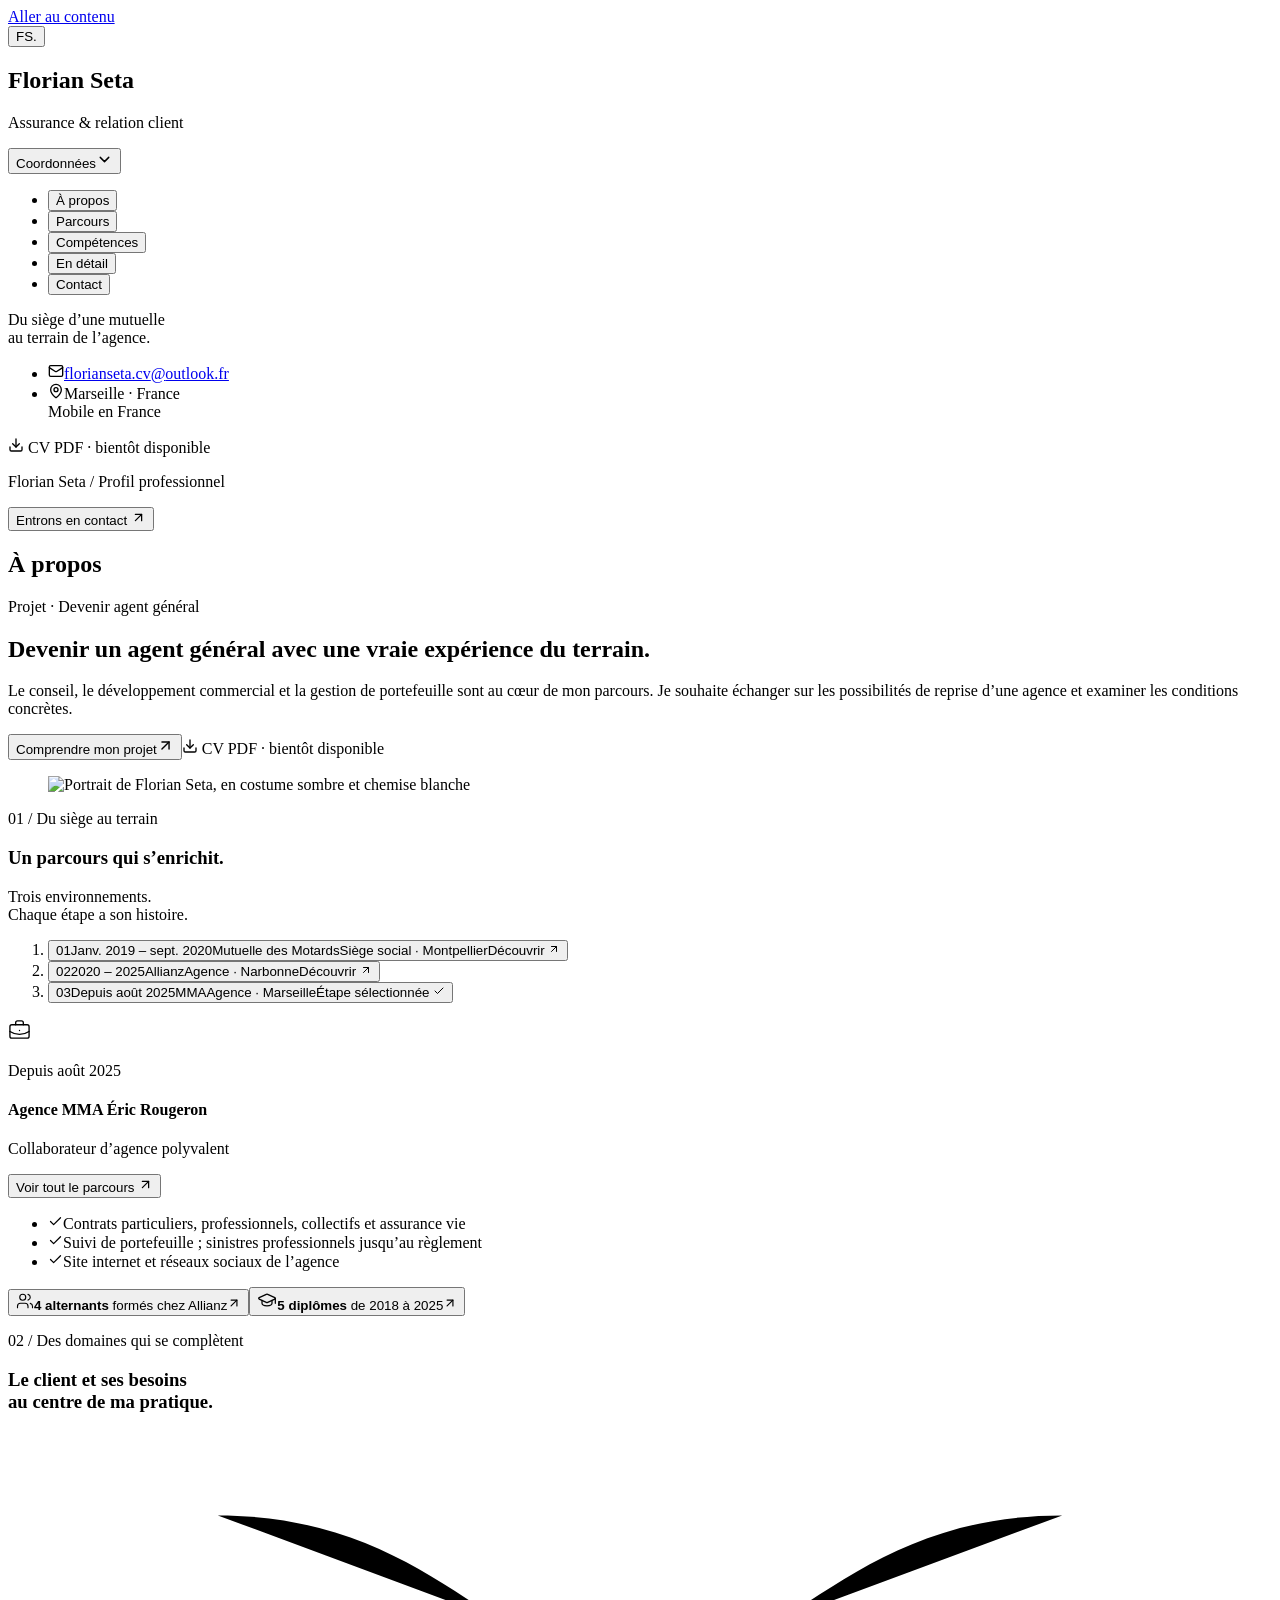
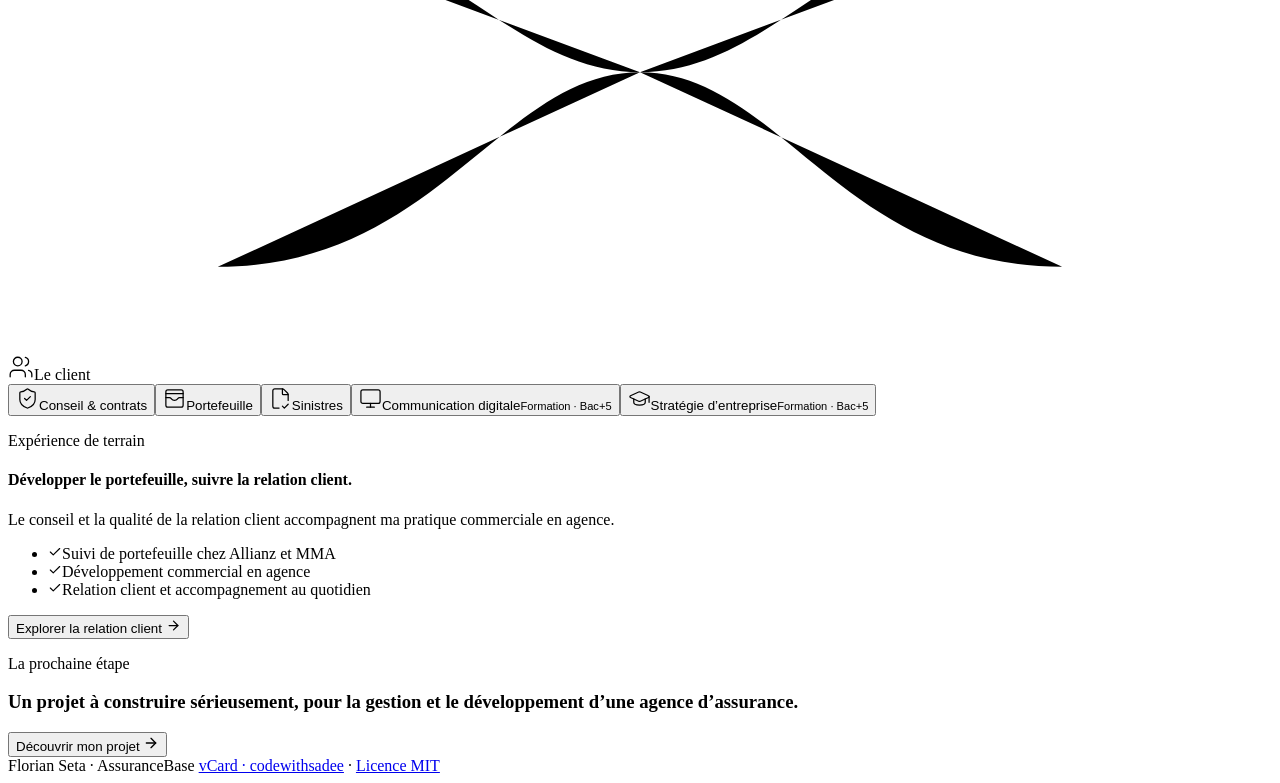
==== commit c4c3f44b: "Applique les onze annotations a la candidature agent general" ====
--- a/reprise-portefeuille.html
+++ b/reprise-portefeuille.html
@@ -1,2 +1,2 @@
-<!DOCTYPE html><html lang="fr"><head><meta charSet="utf-8"/><meta name="viewport" content="width=device-width, initial-scale=1"/><link rel="preload" as="image" imageSrcSet="/cv-agent-general/images/florian-seta-portrait-small.webp 360w, /cv-agent-general/images/florian-seta-portrait.webp 720w" imageSizes="(max-width: 640px) 160px, 240px" fetchPriority="high"/><link rel="stylesheet" href="/cv-agent-general/_next/static/css/index.lBW_aZjC.css" data-rsc-css-href="/cv-agent-general/_next/static/css/index.lBW_aZjC.css" data-precedence="vite-rsc/importer-resources"/><link rel="modulepreload" fetchPriority="low" href="/cv-agent-general/_next/static/chunks/index-BA1o1iZH.js"/><script src="/cv-agent-general/_next/static/chunks/rolldown-runtime-BKYLDKLR.js" type="module" async=""></script><script src="/cv-agent-general/_next/static/chunks/framework-CZRQTDg8.js" type="module" async=""></script><link rel="modulepreload" href="/cv-agent-general/_next/static/chunks/layout-segment-context-Bwc2qeAT.js" crossorigin=""/><link rel="modulepreload" href="/cv-agent-general/_next/static/chunks/cv-experience-yuzGNZ27.js" crossorigin=""/><title>Projet · Reprise d’agence ou de portefeuille | Florian Seta</title><meta name="description" content="Le conseil, le développement commercial et la gestion de portefeuille sont au cœur de mon parcours. Je souhaite échanger sur les possibilités de reprise d’agence ou de portefeuille et en examiner les conditions concrètes."/><meta name="robots" content="noindex, nofollow"/><link rel="icon" href="/cv-agent-general/favicon.svg"/><script>Object.assign(((self[Symbol.for("vinext.navigationRuntime")]??={bootstrap:{routeManifest:null},functions:{}}).bootstrap.rsc??={rsc:[]}),{params:{"slug":"reprise-portefeuille"},nav:{"pathname":"/reprise-portefeuille","searchParams":[]}})</script><link rel="modulepreload" href="/cv-agent-general/_next/static/chunks/index-BA1o1iZH.js" />
-</head><body><a class="skip-link" href="#main-content">Aller au contenu</a><main class="vcard-layout"><aside class="sidebar" data-sidebar="true" aria-label="Profil et navigation"><div class="sidebar-info"><button type="button" class="identity-mark" aria-label="Florian Seta, retour à l’accueil">FS<span>.</span></button><div class="info-content"><h1 class="name">Florian Seta</h1><p class="title">Assurance &amp; relation client</p></div><button class="info_more-btn" type="button" data-sidebar-btn="true" aria-expanded="false" aria-controls="sidebar-contacts"><span>Coordonnées</span><svg xmlns="http://www.w3.org/2000/svg" width="17" height="17" viewBox="0 0 24 24" fill="none" stroke="currentColor" stroke-width="2" stroke-linecap="round" stroke-linejoin="round" class="lucide lucide-chevron-down" aria-hidden="true"><path d="m6 9 6 6 6-6"></path></svg></button></div><nav class="navbar" aria-label="Rubriques du CV"><ul class="navbar-list" role="tablist" aria-label="Rubriques"><li class="navbar-item" role="presentation"><button id="tab-about" type="button" role="tab" aria-selected="true" aria-controls="panel-about" tabindex="0" class="navbar-link active" data-nav-link="true">À propos</button></li><li class="navbar-item" role="presentation"><button id="tab-resume" type="button" role="tab" aria-selected="false" aria-controls="panel-resume" tabindex="-1" class="navbar-link" data-nav-link="true">Parcours</button></li><li class="navbar-item" role="presentation"><button id="tab-portfolio" type="button" role="tab" aria-selected="false" aria-controls="panel-portfolio" tabindex="-1" class="navbar-link" data-nav-link="true">Compétences</button></li><li class="navbar-item" role="presentation"><button id="tab-explore" type="button" role="tab" aria-selected="false" aria-controls="panel-explore" tabindex="-1" class="navbar-link" data-nav-link="true">En détail</button></li><li class="navbar-item" role="presentation"><button id="tab-contact" type="button" role="tab" aria-selected="false" aria-controls="panel-contact" tabindex="-1" class="navbar-link" data-nav-link="true">Contact</button></li></ul></nav><div class="sidebar-info_more" id="sidebar-contacts"><p class="rail-note">Du siège d’une mutuelle<br/>au terrain de l’agence.</p><ul class="contacts-list"><li class="contact-item"><svg xmlns="http://www.w3.org/2000/svg" width="16" height="16" viewBox="0 0 24 24" fill="none" stroke="currentColor" stroke-width="2" stroke-linecap="round" stroke-linejoin="round" class="lucide lucide-mail" aria-hidden="true"><path d="m22 7-8.991 5.727a2 2 0 0 1-2.009 0L2 7"></path><rect x="2" y="4" width="20" height="16" rx="2"></rect></svg><a href="mailto:florianseta.cv@outlook.fr?subject=Proposition%20d%E2%80%99%C3%A9change%20%E2%80%94%20Florian%20Seta" class="contact-link">florianseta.cv<wbr/>@<!-- -->outlook.fr</a></li><li class="contact-item"><svg xmlns="http://www.w3.org/2000/svg" width="16" height="16" viewBox="0 0 24 24" fill="none" stroke="currentColor" stroke-width="2" stroke-linecap="round" stroke-linejoin="round" class="lucide lucide-map-pin" aria-hidden="true"><path d="M20 10c0 4.993-5.539 10.193-7.399 11.799a1 1 0 0 1-1.202 0C9.539 20.193 4 14.993 4 10a8 8 0 0 1 16 0"></path><circle cx="12" cy="10" r="3"></circle></svg><span>Marseille · France<br/>Mobile en France</span></li></ul><span class="pdf-pending sidebar-download"><svg xmlns="http://www.w3.org/2000/svg" width="16" height="16" viewBox="0 0 24 24" fill="none" stroke="currentColor" stroke-width="2" stroke-linecap="round" stroke-linejoin="round" class="lucide lucide-download" aria-hidden="true"><path d="M12 15V3"></path><path d="M21 15v4a2 2 0 0 1-2 2H5a2 2 0 0 1-2-2v-4"></path><path d="m7 10 5 5 5-5"></path></svg> CV PDF · bientôt disponible</span></div></aside><div class="main-content" id="main-content" tabindex="-1"><div class="page-masthead"><p>Florian Seta / Profil professionnel</p><button type="button">Entrons en contact <svg xmlns="http://www.w3.org/2000/svg" width="15" height="15" viewBox="0 0 24 24" fill="none" stroke="currentColor" stroke-width="2" stroke-linecap="round" stroke-linejoin="round" class="lucide lucide-arrow-up-right" aria-hidden="true"><path d="M7 7h10v10"></path><path d="M7 17 17 7"></path></svg></button></div><article class="about active" data-page="about" id="panel-about" role="tabpanel" aria-labelledby="tab-about"><header class="sr-only"><h2>À propos</h2></header><section class="profile-hero"><div class="profile-intro"><p class="focus-eyebrow">Projet · Reprise d’agence ou de portefeuille</p><h2 class="profile-headline">Étudier une reprise avec une vraie expérience du terrain.</h2><p class="hero-description">Le conseil, le développement commercial et la gestion de portefeuille sont au cœur de mon parcours. Je souhaite échanger sur les possibilités de reprise d’agence ou de portefeuille et en examiner les conditions concrètes.</p><div class="profile-actions"><button type="button" class="primary-action">Comprendre mon projet<svg xmlns="http://www.w3.org/2000/svg" width="17" height="17" viewBox="0 0 24 24" fill="none" stroke="currentColor" stroke-width="2" stroke-linecap="round" stroke-linejoin="round" class="lucide lucide-arrow-up-right" aria-hidden="true"><path d="M7 7h10v10"></path><path d="M7 17 17 7"></path></svg></button><span class="pdf-pending "><svg xmlns="http://www.w3.org/2000/svg" width="16" height="16" viewBox="0 0 24 24" fill="none" stroke="currentColor" stroke-width="2" stroke-linecap="round" stroke-linejoin="round" class="lucide lucide-download" aria-hidden="true"><path d="M12 15V3"></path><path d="M21 15v4a2 2 0 0 1-2 2H5a2 2 0 0 1-2-2v-4"></path><path d="m7 10 5 5 5-5"></path></svg> CV PDF · bientôt disponible</span></div></div><figure class="profile-portrait"><img src="/cv-agent-general/images/florian-seta-portrait.webp" srcSet="/cv-agent-general/images/florian-seta-portrait-small.webp 360w, /cv-agent-general/images/florian-seta-portrait.webp 720w" sizes="(max-width: 640px) 160px, 240px" alt="Portrait de Florian Seta, en costume sombre et chemise blanche" width="720" height="900" fetchPriority="high"/><figcaption><strong>Florian Seta</strong><span>Assurance &amp; relation client</span></figcaption></figure></section><section class="home-journey" aria-labelledby="home-journey-title"><div class="home-section-heading" data-home-reveal="true"><div><p class="focus-eyebrow">01 / Du siège au terrain</p><h3 id="home-journey-title">Un parcours qui s’enrichit.</h3></div><p class="home-section-hint">Trois environnements.<br/>Chaque étape a son histoire.</p></div><div class="journey-stations"><div class="journey-track" aria-hidden="true"><div class="journey-progress" style="--journey-fill:1"></div></div><ol class="journey-steps" aria-label="Choisir une expérience"><li data-home-reveal="true"><button type="button" class="journey-step" aria-pressed="false" aria-controls="home-journey-detail"><span class="journey-pin" aria-hidden="true">01</span><span class="journey-period">Janv. 2019 – sept. 2020</span><span class="journey-employer">Mutuelle des Motards</span><span class="journey-setting">Siège social<!-- --> · <!-- -->Montpellier</span><span class="journey-selected-label" aria-hidden="true">Découvrir <svg xmlns="http://www.w3.org/2000/svg" width="12" height="12" viewBox="0 0 24 24" fill="none" stroke="currentColor" stroke-width="2" stroke-linecap="round" stroke-linejoin="round" class="lucide lucide-arrow-up-right" aria-hidden="true"><path d="M7 7h10v10"></path><path d="M7 17 17 7"></path></svg></span></button></li><li data-home-reveal="true"><button type="button" class="journey-step" aria-pressed="false" aria-controls="home-journey-detail"><span class="journey-pin" aria-hidden="true">02</span><span class="journey-period">2020 – 2025</span><span class="journey-employer">Allianz</span><span class="journey-setting">Agence<!-- --> · <!-- -->Narbonne</span><span class="journey-selected-label" aria-hidden="true">Découvrir <svg xmlns="http://www.w3.org/2000/svg" width="12" height="12" viewBox="0 0 24 24" fill="none" stroke="currentColor" stroke-width="2" stroke-linecap="round" stroke-linejoin="round" class="lucide lucide-arrow-up-right" aria-hidden="true"><path d="M7 7h10v10"></path><path d="M7 17 17 7"></path></svg></span></button></li><li data-home-reveal="true"><button type="button" class="journey-step selected" aria-pressed="true" aria-controls="home-journey-detail"><span class="journey-pin" aria-hidden="true">03</span><span class="journey-period">Depuis août 2025</span><span class="journey-employer">MMA</span><span class="journey-setting">Agence<!-- --> · <!-- -->Marseille</span><span class="journey-selected-label" aria-hidden="true">Étape sélectionnée <svg xmlns="http://www.w3.org/2000/svg" width="12" height="12" viewBox="0 0 24 24" fill="none" stroke="currentColor" stroke-width="2" stroke-linecap="round" stroke-linejoin="round" class="lucide lucide-check" aria-hidden="true"><path d="M20 6 9 17l-5-5"></path></svg></span></button></li></ol></div><div class="journey-detail" id="home-journey-detail" role="region" aria-label="Expérience sélectionnée" aria-live="polite"><div class="journey-detail-heading"><span class="home-detail-icon" aria-hidden="true"><svg xmlns="http://www.w3.org/2000/svg" width="23" height="23" viewBox="0 0 24 24" fill="none" stroke="currentColor" stroke-width="1.4" stroke-linecap="round" stroke-linejoin="round" class="lucide lucide-briefcase-business" aria-hidden="true"><path d="M12 12h.01"></path><path d="M16 6V4a2 2 0 0 0-2-2h-4a2 2 0 0 0-2 2v2"></path><path d="M22 13a18.15 18.15 0 0 1-20 0"></path><rect width="20" height="14" x="2" y="6" rx="2"></rect></svg></span><p class="home-detail-overline">Depuis août 2025</p><h4>Agence MMA Éric Rougeron</h4><p class="journey-role">Collaborateur d’agence polyvalent</p><button class="text-action" type="button">Voir tout le parcours <svg xmlns="http://www.w3.org/2000/svg" width="15" height="15" viewBox="0 0 24 24" fill="none" stroke="currentColor" stroke-width="2" stroke-linecap="round" stroke-linejoin="round" class="lucide lucide-arrow-up-right" aria-hidden="true"><path d="M7 7h10v10"></path><path d="M7 17 17 7"></path></svg></button></div><ul class="journey-highlights"><li><svg xmlns="http://www.w3.org/2000/svg" width="15" height="15" viewBox="0 0 24 24" fill="none" stroke="currentColor" stroke-width="2" stroke-linecap="round" stroke-linejoin="round" class="lucide lucide-check" aria-hidden="true"><path d="M20 6 9 17l-5-5"></path></svg><span>Contrats particuliers, professionnels, collectifs et assurance vie</span></li><li><svg xmlns="http://www.w3.org/2000/svg" width="15" height="15" viewBox="0 0 24 24" fill="none" stroke="currentColor" stroke-width="2" stroke-linecap="round" stroke-linejoin="round" class="lucide lucide-check" aria-hidden="true"><path d="M20 6 9 17l-5-5"></path></svg><span>Suivi de portefeuille ; sinistres professionnels jusqu’au règlement</span></li><li><svg xmlns="http://www.w3.org/2000/svg" width="15" height="15" viewBox="0 0 24 24" fill="none" stroke="currentColor" stroke-width="2" stroke-linecap="round" stroke-linejoin="round" class="lucide lucide-check" aria-hidden="true"><path d="M20 6 9 17l-5-5"></path></svg><span>Site internet et réseaux sociaux de l’agence</span></li></ul></div><div class="home-reference-links" aria-label="Autres repères du parcours"><button type="button"><svg xmlns="http://www.w3.org/2000/svg" width="18" height="18" viewBox="0 0 24 24" fill="none" stroke="currentColor" stroke-width="1.5" stroke-linecap="round" stroke-linejoin="round" class="lucide lucide-users" aria-hidden="true"><path d="M16 21v-2a4 4 0 0 0-4-4H6a4 4 0 0 0-4 4v2"></path><path d="M16 3.128a4 4 0 0 1 0 7.744"></path><path d="M22 21v-2a4 4 0 0 0-3-3.87"></path><circle cx="9" cy="7" r="4"></circle></svg><span><strong>4 alternants</strong> formés chez Allianz</span><svg xmlns="http://www.w3.org/2000/svg" width="14" height="14" viewBox="0 0 24 24" fill="none" stroke="currentColor" stroke-width="2" stroke-linecap="round" stroke-linejoin="round" class="lucide lucide-arrow-up-right" aria-hidden="true"><path d="M7 7h10v10"></path><path d="M7 17 17 7"></path></svg></button><button type="button"><svg xmlns="http://www.w3.org/2000/svg" width="20" height="20" viewBox="0 0 24 24" fill="none" stroke="currentColor" stroke-width="1.5" stroke-linecap="round" stroke-linejoin="round" class="lucide lucide-graduation-cap" aria-hidden="true"><path d="M21.42 10.922a1 1 0 0 0-.019-1.838L12.83 5.18a2 2 0 0 0-1.66 0L2.6 9.08a1 1 0 0 0 0 1.832l8.57 3.908a2 2 0 0 0 1.66 0z"></path><path d="M22 10v6"></path><path d="M6 12.5V16a6 3 0 0 0 12 0v-3.5"></path></svg><span><strong>5<!-- --> diplômes</strong> de 2018 à 2025</span><svg xmlns="http://www.w3.org/2000/svg" width="14" height="14" viewBox="0 0 24 24" fill="none" stroke="currentColor" stroke-width="2" stroke-linecap="round" stroke-linejoin="round" class="lucide lucide-arrow-up-right" aria-hidden="true"><path d="M7 7h10v10"></path><path d="M7 17 17 7"></path></svg></button></div></section><section class="home-domains" aria-labelledby="home-domains-title"><div class="home-section-heading" data-home-reveal="true"><div><p class="focus-eyebrow">02 / Des domaines qui se complètent</p><h3 id="home-domains-title">Le client et son portefeuille<br/>au centre de ma pratique.</h3></div></div><div class="domain-explorer"><div class="domain-map" role="group" aria-label="Choisir un domaine"><svg class="domain-connections" viewBox="0 0 1000 410" preserveAspectRatio="none" aria-hidden="true"><path d="M500 190 C390 190 340 66 166 66" pathLength="1" data-home-trace="true" class=""></path><path d="M500 190 C610 190 660 66 834 66" pathLength="1" data-home-trace="true" class="selected"></path><path d="M500 190 C610 190 660 344 834 344" pathLength="1" data-home-trace="true" class=""></path><path d="M500 190 C390 190 340 344 166 344" pathLength="1" data-home-trace="true" class=""></path><path d="M500 190 L500 344" pathLength="1" data-home-trace="true" class=""></path></svg><div class="domain-center" aria-hidden="true"><svg xmlns="http://www.w3.org/2000/svg" width="26" height="26" viewBox="0 0 24 24" fill="none" stroke="currentColor" stroke-width="1.2" stroke-linecap="round" stroke-linejoin="round" class="lucide lucide-users" aria-hidden="true"><path d="M16 21v-2a4 4 0 0 0-4-4H6a4 4 0 0 0-4 4v2"></path><path d="M16 3.128a4 4 0 0 1 0 7.744"></path><path d="M22 21v-2a4 4 0 0 0-3-3.87"></path><circle cx="9" cy="7" r="4"></circle></svg><span>Le client<br/>&amp; son portefeuille</span></div><button type="button" id="home-domain-assurance" class="domain-node domain-assurance" aria-pressed="false" aria-controls="home-domain-detail" data-home-reveal="true"><svg xmlns="http://www.w3.org/2000/svg" width="23" height="23" viewBox="0 0 24 24" fill="none" stroke="currentColor" stroke-width="1.3" stroke-linecap="round" stroke-linejoin="round" class="lucide lucide-shield-check" aria-hidden="true"><path d="M20 13c0 5-3.5 7.5-7.66 8.95a1 1 0 0 1-.67-.01C7.5 20.5 4 18 4 13V6a1 1 0 0 1 1-1c2 0 4.5-1.2 6.24-2.72a1.17 1.17 0 0 1 1.52 0C14.51 3.81 17 5 19 5a1 1 0 0 1 1 1z"></path><path d="m9 12 2 2 4-4"></path></svg><span>Conseil &amp; contrats</span></button><button type="button" id="home-domain-portefeuille" class="domain-node domain-portefeuille selected" aria-pressed="true" aria-controls="home-domain-detail" data-home-reveal="true"><svg xmlns="http://www.w3.org/2000/svg" width="23" height="23" viewBox="0 0 24 24" fill="none" stroke="currentColor" stroke-width="1.3" stroke-linecap="round" stroke-linejoin="round" class="lucide lucide-wallet-cards" aria-hidden="true"><path d="M3 11h3.75a2 2 0 0 1 1.6.8l.45.6a4 4 0 0 0 6.4 0l.45-.6a2 2 0 0 1 1.6-.8H21"></path><path d="M3 7h18"></path><rect x="3" y="3" width="18" height="18" rx="2"></rect></svg><span>Portefeuille</span></button><button type="button" id="home-domain-sinistres" class="domain-node domain-sinistres" aria-pressed="false" aria-controls="home-domain-detail" data-home-reveal="true"><svg xmlns="http://www.w3.org/2000/svg" width="23" height="23" viewBox="0 0 24 24" fill="none" stroke="currentColor" stroke-width="1.3" stroke-linecap="round" stroke-linejoin="round" class="lucide lucide-file-check-corner" aria-hidden="true"><path d="M10.5 22H6a2 2 0 0 1-2-2V4a2 2 0 0 1 2-2h8a2.4 2.4 0 0 1 1.706.706l3.588 3.588A2.4 2.4 0 0 1 20 8v6"></path><path d="M14 2v5a1 1 0 0 0 1 1h5"></path><path d="m14 20 2 2 4-4"></path></svg><span>Sinistres</span></button><button type="button" id="home-domain-communication" class="domain-node domain-communication" aria-pressed="false" aria-controls="home-domain-detail" data-home-reveal="true"><svg xmlns="http://www.w3.org/2000/svg" width="23" height="23" viewBox="0 0 24 24" fill="none" stroke="currentColor" stroke-width="1.3" stroke-linecap="round" stroke-linejoin="round" class="lucide lucide-monitor" aria-hidden="true"><rect width="20" height="14" x="2" y="3" rx="2"></rect><line x1="8" x2="16" y1="21" y2="21"></line><line x1="12" x2="12" y1="17" y2="21"></line></svg><span>Communication digitale</span></button><button type="button" id="home-domain-strategie" class="domain-node domain-strategie" aria-pressed="false" aria-controls="home-domain-detail" data-home-reveal="true"><svg xmlns="http://www.w3.org/2000/svg" width="23" height="23" viewBox="0 0 24 24" fill="none" stroke="currentColor" stroke-width="1.3" stroke-linecap="round" stroke-linejoin="round" class="lucide lucide-graduation-cap" aria-hidden="true"><path d="M21.42 10.922a1 1 0 0 0-.019-1.838L12.83 5.18a2 2 0 0 0-1.66 0L2.6 9.08a1 1 0 0 0 0 1.832l8.57 3.908a2 2 0 0 0 1.66 0z"></path><path d="M22 10v6"></path><path d="M6 12.5V16a6 3 0 0 0 12 0v-3.5"></path></svg><span>Stratégie d’entreprise</span><small>Formation · Bac+5</small></button></div><div class="domain-detail" id="home-domain-detail" role="region" aria-labelledby="home-domain-portefeuille" aria-live="polite"><p class="home-detail-overline">Expérience de terrain</p><h4>Développer la relation, suivre le portefeuille.</h4><p class="domain-description">Le conseil et la qualité de la relation client accompagnent ma pratique commerciale en agence.</p><ul class="domain-points"><li><svg xmlns="http://www.w3.org/2000/svg" width="14" height="14" viewBox="0 0 24 24" fill="none" stroke="currentColor" stroke-width="2" stroke-linecap="round" stroke-linejoin="round" class="lucide lucide-check" aria-hidden="true"><path d="M20 6 9 17l-5-5"></path></svg><span>Suivi de portefeuille chez Allianz et MMA</span></li><li><svg xmlns="http://www.w3.org/2000/svg" width="14" height="14" viewBox="0 0 24 24" fill="none" stroke="currentColor" stroke-width="2" stroke-linecap="round" stroke-linejoin="round" class="lucide lucide-check" aria-hidden="true"><path d="M20 6 9 17l-5-5"></path></svg><span>Développement commercial en agence</span></li><li><svg xmlns="http://www.w3.org/2000/svg" width="14" height="14" viewBox="0 0 24 24" fill="none" stroke="currentColor" stroke-width="2" stroke-linecap="round" stroke-linejoin="round" class="lucide lucide-check" aria-hidden="true"><path d="M20 6 9 17l-5-5"></path></svg><span>Relation client et accompagnement au quotidien</span></li></ul><button class="text-action" type="button">Explorer la relation client<!-- --> <svg xmlns="http://www.w3.org/2000/svg" width="15" height="15" viewBox="0 0 24 24" fill="none" stroke="currentColor" stroke-width="2" stroke-linecap="round" stroke-linejoin="round" class="lucide lucide-arrow-right" aria-hidden="true"><path d="M5 12h14"></path><path d="m12 5 7 7-7 7"></path></svg></button></div></div></section><section class="motivation-card"><p class="focus-eyebrow">La prochaine étape</p><h3>Un projet à construire sérieusement, à partir du portefeuille et de ses clients.</h3><button class="text-action" type="button">Découvrir mon projet <svg xmlns="http://www.w3.org/2000/svg" width="16" height="16" viewBox="0 0 24 24" fill="none" stroke="currentColor" stroke-width="2" stroke-linecap="round" stroke-linejoin="round" class="lucide lucide-arrow-right" aria-hidden="true"><path d="M5 12h14"></path><path d="m12 5 7 7-7 7"></path></svg></button></section></article><article class="resume" data-page="resume" id="panel-resume" role="tabpanel" aria-labelledby="tab-resume" hidden=""><header><p class="focus-eyebrow">Du siège aux agences</p><h2 class="article-title">Mon parcours.</h2></header><p class="section-intro">Du service au siège d’une mutuelle à la polyvalence en agence, chaque étape a élargi ma compréhension du métier.</p><section class="timeline"><div class="title-wrapper"><svg xmlns="http://www.w3.org/2000/svg" width="24" height="24" viewBox="0 0 24 24" fill="none" stroke="currentColor" stroke-width="2" stroke-linecap="round" stroke-linejoin="round" class="lucide lucide-briefcase-business" aria-hidden="true"><path d="M12 12h.01"></path><path d="M16 6V4a2 2 0 0 0-2-2h-4a2 2 0 0 0-2 2v2"></path><path d="M22 13a18.15 18.15 0 0 1-20 0"></path><rect width="20" height="14" x="2" y="6" rx="2"></rect></svg><h3>Expériences professionnelles</h3></div><ol class="timeline-list"><li class="timeline-item"><details open=""><summary><span class="timeline-period">Depuis août 2025</span><h4>Collaborateur d’agence polyvalent</h4><p class="timeline-company">Agence MMA Éric Rougeron</p><p class="timeline-location">Marseille</p><span class="timeline-toggle">Voir les missions <svg xmlns="http://www.w3.org/2000/svg" width="16" height="16" viewBox="0 0 24 24" fill="none" stroke="currentColor" stroke-width="2" stroke-linecap="round" stroke-linejoin="round" class="lucide lucide-chevron-down" aria-hidden="true"><path d="m6 9 6 6 6-6"></path></svg></span></summary><div class="timeline-details"><p class="timeline-text">Vente et souscription de contrats particuliers et professionnels, assurances collectives et assurance vie. Développement commercial et gestion de portefeuille. Sinistres professionnels : ouverture et suivi des dossiers jusqu’au règlement, avec une pratique plus importante chez MMA. Communication de l’agence, site internet et réseaux sociaux.</p><ul class="evidence-tags" aria-label="Domaines d’activité"><li>Portefeuille</li><li>Sinistres</li><li>Communication</li></ul></div></details></li><li class="timeline-item"><details><summary><span class="timeline-period">2020 – 2025</span><h4>Chargé de clientèle</h4><p class="timeline-company">ALLIANZ Arnaud de Simencourt</p><p class="timeline-location">Narbonne</p><span class="timeline-toggle">Voir les missions <svg xmlns="http://www.w3.org/2000/svg" width="16" height="16" viewBox="0 0 24 24" fill="none" stroke="currentColor" stroke-width="2" stroke-linecap="round" stroke-linejoin="round" class="lucide lucide-chevron-down" aria-hidden="true"><path d="m6 9 6 6 6-6"></path></svg></span></summary><div class="timeline-details"><p class="timeline-text">Vente et souscription de contrats particuliers et professionnels, assurances collectives et suivi du portefeuille. Ouverture des sinistres particuliers ; ouverture et suivi ponctuel de sinistres professionnels jusqu’au règlement. Communication de l’agence. Alors que j’étais l’alternant le plus expérimenté, l’agent général s’est appuyé sur ma maîtrise du métier pour me confier l’accompagnement des autres alternants. J’ai ainsi développé ma pédagogie et formé quatre alternants, en tant que référent informel, sans fonction hiérarchique officielle.</p><ul class="evidence-tags" aria-label="Domaines d’activité"><li>Vente et conseil</li><li>Accompagnement</li><li>Transmission</li></ul></div></details></li><li class="timeline-item"><details><summary><span class="timeline-period">Janv. 2019 – sept. 2020</span><h4>Conseiller en assurances</h4><p class="timeline-company">Mutuelle des Motards</p><p class="timeline-location">Siège social · Montpellier</p><span class="timeline-toggle">Voir les missions <svg xmlns="http://www.w3.org/2000/svg" width="16" height="16" viewBox="0 0 24 24" fill="none" stroke="currentColor" stroke-width="2" stroke-linecap="round" stroke-linejoin="round" class="lucide lucide-chevron-down" aria-hidden="true"><path d="m6 9 6 6 6-6"></path></svg></span></summary><div class="timeline-details"><p class="timeline-text">Vente et souscription, service après-vente et gestion électronique des documents au siège de la mutuelle.</p><ul class="evidence-tags" aria-label="Domaines d’activité"><li>Relation client</li><li>Souscription</li><li>Service</li></ul></div></details></li></ol></section><section class="timeline education"><div class="title-wrapper"><svg xmlns="http://www.w3.org/2000/svg" width="24" height="24" viewBox="0 0 24 24" fill="none" stroke="currentColor" stroke-width="2" stroke-linecap="round" stroke-linejoin="round" class="lucide lucide-book-open" aria-hidden="true"><path d="M12 5v16"></path><path d="M20.001 19A2 2 0 0022 17V5a2 2 0 00-1.999-2L16 3.002A5 5 0 0012 5a5 5 0 00-4-2H4a2 2 0 00-2 2v12a2 2 0 001.999 2H8a5 5 0 014 2 5 5 0 014-2z"></path></svg><h3>Formations &amp; diplômes</h3></div><ol class="education-list"><li><span class="education-year">2025</span><div><h4>Manager des stratégies marketing et communication</h4><p>Bac+5 · titre de niveau 7 · IFC Montpellier</p></div></li><li><span class="education-year">2023</span><div><h4>Manager en stratégie d’entreprise</h4><p>Option stratégie financière et patrimoniale · Bac+5 · titre de niveau 7 · IFC Montpellier</p></div></li><li><span class="education-year">2021</span><div><h4>Responsable de clientèle Banque-Finance-Assurance</h4><p>Bachelor · IFC Montpellier</p></div></li><li><span class="education-year">2020</span><div><h4>BTS Assurance</h4><p>IFC Montpellier</p></div></li><li><span class="education-year">2018</span><div><h4>Baccalauréat STMG</h4><p>Spécialité gestion et finance</p></div></li></ol></section><section class="skill"><h3>Une pratique transversale</h3><ul class="skills-list"><li><svg xmlns="http://www.w3.org/2000/svg" width="17" height="17" viewBox="0 0 24 24" fill="none" stroke="currentColor" stroke-width="2" stroke-linecap="round" stroke-linejoin="round" class="lucide lucide-shield-check" aria-hidden="true"><path d="M20 13c0 5-3.5 7.5-7.66 8.95a1 1 0 0 1-.67-.01C7.5 20.5 4 18 4 13V6a1 1 0 0 1 1-1c2 0 4.5-1.2 6.24-2.72a1.17 1.17 0 0 1 1.52 0C14.51 3.81 17 5 19 5a1 1 0 0 1 1 1z"></path><path d="m9 12 2 2 4-4"></path></svg><span>Conseil, vente et souscription</span></li><li><svg xmlns="http://www.w3.org/2000/svg" width="17" height="17" viewBox="0 0 24 24" fill="none" stroke="currentColor" stroke-width="2" stroke-linecap="round" stroke-linejoin="round" class="lucide lucide-shield-check" aria-hidden="true"><path d="M20 13c0 5-3.5 7.5-7.66 8.95a1 1 0 0 1-.67-.01C7.5 20.5 4 18 4 13V6a1 1 0 0 1 1-1c2 0 4.5-1.2 6.24-2.72a1.17 1.17 0 0 1 1.52 0C14.51 3.81 17 5 19 5a1 1 0 0 1 1 1z"></path><path d="m9 12 2 2 4-4"></path></svg><span>Suivi du portefeuille et des sinistres</span></li><li><svg xmlns="http://www.w3.org/2000/svg" width="17" height="17" viewBox="0 0 24 24" fill="none" stroke="currentColor" stroke-width="2" stroke-linecap="round" stroke-linejoin="round" class="lucide lucide-shield-check" aria-hidden="true"><path d="M20 13c0 5-3.5 7.5-7.66 8.95a1 1 0 0 1-.67-.01C7.5 20.5 4 18 4 13V6a1 1 0 0 1 1-1c2 0 4.5-1.2 6.24-2.72a1.17 1.17 0 0 1 1.52 0C14.51 3.81 17 5 19 5a1 1 0 0 1 1 1z"></path><path d="m9 12 2 2 4-4"></path></svg><span>Formation et accompagnement d’alternants</span></li><li><svg xmlns="http://www.w3.org/2000/svg" width="17" height="17" viewBox="0 0 24 24" fill="none" stroke="currentColor" stroke-width="2" stroke-linecap="round" stroke-linejoin="round" class="lucide lucide-shield-check" aria-hidden="true"><path d="M20 13c0 5-3.5 7.5-7.66 8.95a1 1 0 0 1-.67-.01C7.5 20.5 4 18 4 13V6a1 1 0 0 1 1-1c2 0 4.5-1.2 6.24-2.72a1.17 1.17 0 0 1 1.52 0C14.51 3.81 17 5 19 5a1 1 0 0 1 1 1z"></path><path d="m9 12 2 2 4-4"></path></svg><span>Communication d’agence et outils numériques</span></li></ul></section><span class="pdf-pending inline-download"><svg xmlns="http://www.w3.org/2000/svg" width="16" height="16" viewBox="0 0 24 24" fill="none" stroke="currentColor" stroke-width="2" stroke-linecap="round" stroke-linejoin="round" class="lucide lucide-download" aria-hidden="true"><path d="M12 15V3"></path><path d="M21 15v4a2 2 0 0 1-2 2H5a2 2 0 0 1-2-2v-4"></path><path d="m7 10 5 5 5-5"></path></svg> CV PDF · bientôt disponible</span></article><article class="portfolio" data-page="portfolio" id="panel-portfolio" role="tabpanel" aria-labelledby="tab-portfolio" hidden=""><header><p class="focus-eyebrow">Des compétences de terrain</p><h2 class="article-title">Mes domaines d’action.</h2></header><p class="section-intro">Des compétences reliées à des expériences concrètes. Sélectionnez un domaine, puis une carte pour en voir le détail.</p><section class="projects" aria-label="Domaines de compétences"><ul class="filter-list" aria-label="Filtrer les compétences"><li class="filter-item"><button type="button" class="active" aria-pressed="true">Tout</button></li><li class="filter-item"><button type="button" class="" aria-pressed="false">Assurance</button></li><li class="filter-item"><button type="button" class="" aria-pressed="false">Gestion</button></li><li class="filter-item"><button type="button" class="" aria-pressed="false">Transmission</button></li><li class="filter-item"><button type="button" class="" aria-pressed="false">Numérique</button></li></ul><div class="filter-select-box"><button type="button" class="filter-select" data-select="true" aria-expanded="false" aria-controls="competence-filters">Tous les domaines<svg xmlns="http://www.w3.org/2000/svg" width="18" height="18" viewBox="0 0 24 24" fill="none" stroke="currentColor" stroke-width="2" stroke-linecap="round" stroke-linejoin="round" class="lucide lucide-chevron-down" aria-hidden="true"><path d="m6 9 6 6 6-6"></path></svg></button><ul class="select-list" id="competence-filters" hidden=""><li class="select-item"><button type="button">Tout</button></li><li class="select-item"><button type="button">Assurance</button></li><li class="select-item"><button type="button">Gestion</button></li><li class="select-item"><button type="button">Transmission</button></li><li class="select-item"><button type="button">Numérique</button></li></ul></div><p class="filter-summary" aria-live="polite">7<!-- --> <!-- -->domaines affichés</p><ul class="project-list"><li class="project-item active" data-category="assurance"><button type="button" class="expertise-card"><div class="expertise-illustration"><svg xmlns="http://www.w3.org/2000/svg" width="30" height="30" viewBox="0 0 24 24" fill="none" stroke="currentColor" stroke-width="1.3" stroke-linecap="round" stroke-linejoin="round" class="lucide lucide-users" aria-hidden="true"><path d="M16 21v-2a4 4 0 0 0-4-4H6a4 4 0 0 0-4 4v2"></path><path d="M16 3.128a4 4 0 0 1 0 7.744"></path><path d="M22 21v-2a4 4 0 0 0-3-3.87"></path><circle cx="9" cy="7" r="4"></circle></svg><span>Assurance</span><svg xmlns="http://www.w3.org/2000/svg" width="17" height="17" viewBox="0 0 24 24" fill="none" stroke="currentColor" stroke-width="2" stroke-linecap="round" stroke-linejoin="round" class="lucide lucide-arrow-up-right" aria-hidden="true"><path d="M7 7h10v10"></path><path d="M7 17 17 7"></path></svg></div><h3 class="project-title">Conseil &amp; relation client</h3><p class="expertise-description">Vente et souscription de contrats particuliers et professionnels, avec un bon relationnel client.</p><p class="project-category">Mutuelle des Motards · Allianz · MMA</p></button></li><li class="project-item active" data-category="assurance"><button type="button" class="expertise-card"><div class="expertise-illustration"><svg xmlns="http://www.w3.org/2000/svg" width="30" height="30" viewBox="0 0 24 24" fill="none" stroke="currentColor" stroke-width="1.3" stroke-linecap="round" stroke-linejoin="round" class="lucide lucide-shield-check" aria-hidden="true"><path d="M20 13c0 5-3.5 7.5-7.66 8.95a1 1 0 0 1-.67-.01C7.5 20.5 4 18 4 13V6a1 1 0 0 1 1-1c2 0 4.5-1.2 6.24-2.72a1.17 1.17 0 0 1 1.52 0C14.51 3.81 17 5 19 5a1 1 0 0 1 1 1z"></path><path d="m9 12 2 2 4-4"></path></svg><span>Assurance</span><svg xmlns="http://www.w3.org/2000/svg" width="17" height="17" viewBox="0 0 24 24" fill="none" stroke="currentColor" stroke-width="2" stroke-linecap="round" stroke-linejoin="round" class="lucide lucide-arrow-up-right" aria-hidden="true"><path d="M7 7h10v10"></path><path d="M7 17 17 7"></path></svg></div><h3 class="project-title">Contrats &amp; solutions d’assurance</h3><p class="expertise-description">Vente et souscription de contrats particuliers et professionnels chez Allianz et MMA. Assurances collectives dans les deux agences et assurance vie chez MMA.</p><p class="project-category">ALLIANZ Arnaud de Simencourt · MMA Éric Rougeron</p></button></li><li class="project-item active" data-category="gestion"><button type="button" class="expertise-card"><div class="expertise-illustration"><svg xmlns="http://www.w3.org/2000/svg" width="30" height="30" viewBox="0 0 24 24" fill="none" stroke="currentColor" stroke-width="1.3" stroke-linecap="round" stroke-linejoin="round" class="lucide lucide-wallet-cards" aria-hidden="true"><path d="M3 11h3.75a2 2 0 0 1 1.6.8l.45.6a4 4 0 0 0 6.4 0l.45-.6a2 2 0 0 1 1.6-.8H21"></path><path d="M3 7h18"></path><rect x="3" y="3" width="18" height="18" rx="2"></rect></svg><span>Gestion</span><svg xmlns="http://www.w3.org/2000/svg" width="17" height="17" viewBox="0 0 24 24" fill="none" stroke="currentColor" stroke-width="2" stroke-linecap="round" stroke-linejoin="round" class="lucide lucide-arrow-up-right" aria-hidden="true"><path d="M7 7h10v10"></path><path d="M7 17 17 7"></path></svg></div><h3 class="project-title">Gestion de portefeuille</h3><p class="expertise-description">Suivi de portefeuille et développement commercial dans les agences Allianz et MMA.</p><p class="project-category">Allianz · MMA</p></button></li><li class="project-item active" data-category="gestion"><button type="button" class="expertise-card"><div class="expertise-illustration"><svg xmlns="http://www.w3.org/2000/svg" width="30" height="30" viewBox="0 0 24 24" fill="none" stroke="currentColor" stroke-width="1.3" stroke-linecap="round" stroke-linejoin="round" class="lucide lucide-file-check-corner" aria-hidden="true"><path d="M10.5 22H6a2 2 0 0 1-2-2V4a2 2 0 0 1 2-2h8a2.4 2.4 0 0 1 1.706.706l3.588 3.588A2.4 2.4 0 0 1 20 8v6"></path><path d="M14 2v5a1 1 0 0 0 1 1h5"></path><path d="m14 20 2 2 4-4"></path></svg><span>Gestion</span><svg xmlns="http://www.w3.org/2000/svg" width="17" height="17" viewBox="0 0 24 24" fill="none" stroke="currentColor" stroke-width="2" stroke-linecap="round" stroke-linejoin="round" class="lucide lucide-arrow-up-right" aria-hidden="true"><path d="M7 7h10v10"></path><path d="M7 17 17 7"></path></svg></div><h3 class="project-title">Gestion des sinistres</h3><p class="expertise-description">Particuliers : ouverture chez Allianz. Professionnels : ouverture et suivi jusqu’au règlement, ponctuellement chez Allianz et davantage chez MMA.</p><p class="project-category">Deux clientèles, deux périmètres</p></button></li><li class="project-item active" data-category="transmission"><button type="button" class="expertise-card"><div class="expertise-illustration"><svg xmlns="http://www.w3.org/2000/svg" width="30" height="30" viewBox="0 0 24 24" fill="none" stroke="currentColor" stroke-width="1.3" stroke-linecap="round" stroke-linejoin="round" class="lucide lucide-graduation-cap" aria-hidden="true"><path d="M21.42 10.922a1 1 0 0 0-.019-1.838L12.83 5.18a2 2 0 0 0-1.66 0L2.6 9.08a1 1 0 0 0 0 1.832l8.57 3.908a2 2 0 0 0 1.66 0z"></path><path d="M22 10v6"></path><path d="M6 12.5V16a6 3 0 0 0 12 0v-3.5"></path></svg><span>Transmission</span><svg xmlns="http://www.w3.org/2000/svg" width="17" height="17" viewBox="0 0 24 24" fill="none" stroke="currentColor" stroke-width="2" stroke-linecap="round" stroke-linejoin="round" class="lucide lucide-arrow-up-right" aria-hidden="true"><path d="M7 7h10v10"></path><path d="M7 17 17 7"></path></svg></div><h3 class="project-title">Formation &amp; pédagogie</h3><p class="expertise-description">Alternant le plus expérimenté, j’ai été sollicité par l’agent général pour devenir le référent informel des autres alternants. Cette mission, appuyée sur ma maîtrise du métier, m’a permis de développer ma pédagogie et d’en former quatre.</p><p class="project-category">Quatre alternants formés · Référent informel chez Allianz</p></button></li><li class="project-item active" data-category="numérique"><button type="button" class="expertise-card"><div class="expertise-illustration"><svg xmlns="http://www.w3.org/2000/svg" width="30" height="30" viewBox="0 0 24 24" fill="none" stroke="currentColor" stroke-width="1.3" stroke-linecap="round" stroke-linejoin="round" class="lucide lucide-monitor" aria-hidden="true"><rect width="20" height="14" x="2" y="3" rx="2"></rect><line x1="8" x2="16" y1="21" y2="21"></line><line x1="12" x2="12" y1="17" y2="21"></line></svg><span>Numérique</span><svg xmlns="http://www.w3.org/2000/svg" width="17" height="17" viewBox="0 0 24 24" fill="none" stroke="currentColor" stroke-width="2" stroke-linecap="round" stroke-linejoin="round" class="lucide lucide-arrow-up-right" aria-hidden="true"><path d="M7 7h10v10"></path><path d="M7 17 17 7"></path></svg></div><h3 class="project-title">Communication digitale</h3><p class="expertise-description">Communication et événements d’agence ; site internet et réseaux sociaux chez MMA.</p><p class="project-category">Allianz · MMA</p></button></li><li class="project-item active" data-category="gestion"><button type="button" class="expertise-card"><div class="expertise-illustration"><svg xmlns="http://www.w3.org/2000/svg" width="30" height="30" viewBox="0 0 24 24" fill="none" stroke="currentColor" stroke-width="1.3" stroke-linecap="round" stroke-linejoin="round" class="lucide lucide-briefcase-business" aria-hidden="true"><path d="M12 12h.01"></path><path d="M16 6V4a2 2 0 0 0-2-2h-4a2 2 0 0 0-2 2v2"></path><path d="M22 13a18.15 18.15 0 0 1-20 0"></path><rect width="20" height="14" x="2" y="6" rx="2"></rect></svg><span>Gestion</span><svg xmlns="http://www.w3.org/2000/svg" width="17" height="17" viewBox="0 0 24 24" fill="none" stroke="currentColor" stroke-width="2" stroke-linecap="round" stroke-linejoin="round" class="lucide lucide-arrow-up-right" aria-hidden="true"><path d="M7 7h10v10"></path><path d="M7 17 17 7"></path></svg></div><h3 class="project-title">Service &amp; polyvalence</h3><p class="expertise-description">Service après-vente, gestion électronique des documents au siège, puis polyvalence au quotidien en agence.</p><p class="project-category">Du siège aux agences</p></button></li></ul></section></article><article class="explore" data-page="explore" id="panel-explore" role="tabpanel" aria-labelledby="tab-explore" hidden=""><header><p class="focus-eyebrow">Explorer le parcours</p><h2 class="article-title">L’essentiel, en détail.</h2></header><p class="section-intro">Choisissez un sujet pour découvrir mon expérience et mon projet en quelques repères.</p><section class="visual-panel"><div class="visual-tabs" role="tablist" aria-label="Sujets du parcours"><button type="button" role="tab" id="visual-tab-parcours" aria-controls="visual-stage" aria-selected="false" tabindex="-1" class="" title="Du siège aux agences">Parcours</button><button type="button" role="tab" id="visual-tab-risques" aria-controls="visual-stage" aria-selected="false" tabindex="-1" class="" title="Contrats particuliers, professionnels, collectifs et assurance vie">Risques pro</button><button type="button" role="tab" id="visual-tab-sinistres" aria-controls="visual-stage" aria-selected="false" tabindex="-1" class="" title="Particuliers et professionnels : deux périmètres distincts">Sinistres</button><button type="button" role="tab" id="visual-tab-commercial" aria-controls="visual-stage" aria-selected="false" tabindex="-1" class="" title="Conseil et portefeuille">Relation client</button><button type="button" role="tab" id="visual-tab-transmission" aria-controls="visual-stage" aria-selected="false" tabindex="-1" class="" title="Quatre alternants formés">Transmission</button><button type="button" role="tab" id="visual-tab-formation" aria-controls="visual-stage" aria-selected="false" tabindex="-1" class="" title="Un parcours jusqu’à Bac+5">Formation</button><button type="button" role="tab" id="visual-tab-communication" aria-controls="visual-stage" aria-selected="false" tabindex="-1" class="" title="Communication d’agence, site internet et réseaux sociaux">Numérique</button><button type="button" role="tab" id="visual-tab-projet" aria-controls="visual-stage" aria-selected="true" tabindex="0" class="active" title="La prochaine étape">Projet</button></div><div class="visual-stage" id="visual-stage" role="tabpanel" aria-labelledby="visual-tab-projet" aria-live="polite" tabindex="0"><div class="visual-content"><div class="visual-overline">LA PROCHAINE ÉTAPE</div><div class="project-statement"><span>«</span><strong>Un projet à construire sérieusement, à partir du portefeuille et de ses clients.</strong></div><p class="visual-caption">La faisabilité d’une reprise reste à étudier.</p></div></div></section><button class="text-action section-end" type="button">Retrouver les compétences <svg xmlns="http://www.w3.org/2000/svg" width="16" height="16" viewBox="0 0 24 24" fill="none" stroke="currentColor" stroke-width="2" stroke-linecap="round" stroke-linejoin="round" class="lucide lucide-arrow-right" aria-hidden="true"><path d="M5 12h14"></path><path d="m12 5 7 7-7 7"></path></svg></button></article><article class="contact" data-page="contact" id="panel-contact" role="tabpanel" aria-labelledby="tab-contact" hidden=""><header><p class="focus-eyebrow">La prochaine étape</p><h2 class="article-title">Prenons le temps<br/>d’échanger.</h2></header><section class="contact-invitation"><svg xmlns="http://www.w3.org/2000/svg" width="35" height="35" viewBox="0 0 24 24" fill="none" stroke="currentColor" stroke-width="1.3" stroke-linecap="round" stroke-linejoin="round" class="lucide lucide-mail" aria-hidden="true"><path d="m22 7-8.991 5.727a2 2 0 0 1-2.009 0L2 7"></path><rect x="2" y="4" width="20" height="16" rx="2"></rect></svg><h3>Un projet à construire sérieusement, à partir du portefeuille et de ses clients.</h3><p>Je serais heureux d’expliquer mon parcours et d’échanger sur ce que je pourrais apporter à votre équipe.</p><a class="primary-action" href="mailto:florianseta.cv@outlook.fr?subject=Proposition%20d%E2%80%99%C3%A9change%20%E2%80%94%20Florian%20Seta">Proposer un échange <svg xmlns="http://www.w3.org/2000/svg" width="18" height="18" viewBox="0 0 24 24" fill="none" stroke="currentColor" stroke-width="2" stroke-linecap="round" stroke-linejoin="round" class="lucide lucide-arrow-up-right" aria-hidden="true"><path d="M7 7h10v10"></path><path d="M7 17 17 7"></path></svg></a><a class="email-address" href="mailto:florianseta.cv@outlook.fr">florianseta.cv@outlook.fr</a><div class="contact-practical"><span><svg xmlns="http://www.w3.org/2000/svg" width="16" height="16" viewBox="0 0 24 24" fill="none" stroke="currentColor" stroke-width="2" stroke-linecap="round" stroke-linejoin="round" class="lucide lucide-map-pin" aria-hidden="true"><path d="M20 10c0 4.993-5.539 10.193-7.399 11.799a1 1 0 0 1-1.202 0C9.539 20.193 4 14.993 4 10a8 8 0 0 1 16 0"></path><circle cx="12" cy="10" r="3"></circle></svg>Marseille</span><span><svg xmlns="http://www.w3.org/2000/svg" width="16" height="16" viewBox="0 0 24 24" fill="none" stroke="currentColor" stroke-width="2" stroke-linecap="round" stroke-linejoin="round" class="lucide lucide-arrow-up-right" aria-hidden="true"><path d="M7 7h10v10"></path><path d="M7 17 17 7"></path></svg>Mobile en France</span></div><span class="pdf-pending "><svg xmlns="http://www.w3.org/2000/svg" width="16" height="16" viewBox="0 0 24 24" fill="none" stroke="currentColor" stroke-width="2" stroke-linecap="round" stroke-linejoin="round" class="lucide lucide-download" aria-hidden="true"><path d="M12 15V3"></path><path d="M21 15v4a2 2 0 0 1-2 2H5a2 2 0 0 1-2-2v-4"></path><path d="m7 10 5 5 5-5"></path></svg> CV PDF · bientôt disponible</span></section></article><footer class="vcard-credit"><span>Florian Seta · Assurance</span><span>Base <a href="https://github.com/codewithsadee/vcard-personal-portfolio" target="_blank" rel="noreferrer">vCard · codewithsadee</a> · <a href="/cv-agent-general/licenses/vcard-MIT.txt">Licence MIT</a></span></footer></div></main><script type="module" src="/cv-agent-general/_next/static/chunks/index-BA1o1iZH.js" id="_R_" async=""></script><script>((self[Symbol.for("vinext.navigationRuntime")]??={bootstrap:{routeManifest:null},functions:{}}).bootstrap.rsc??={rsc:[]}).rsc.push("0:{\"page:/reprise-portefeuille\":\"$L1\",\"layout:/\":\"$L2\",\"route:/reprise-portefeuille\":\"$L3\",\"__route\":\"route:/reprise-portefeuille\",\"__interceptionContext\":null,\"__layoutIds\":[\"layout:/\"],\"__rootLayout\":\"/\",\"__bfcacheSegmentIdentities\":{\"layout:/\":\"[\\\"layout\\\",\\\"layout:/\\\",\\\"root-boundary:/\\\",\\\"\\\"]\",\"page:/reprise-portefeuille\":\"[\\\"page\\\",\\\"page:/:slug\\\",\\\"root-boundary:/\\\",\\\"[\\\\\\\"slug|reprise-portefeuille|d\\\\\\\"]\\\"]\"},\"__srcPage\":[\"[slug]\",\"page\"],\"__layoutFlags\":{\"layout:/\":\"s\"},\"__artifactCompatibility\":{\"schemaVersion\":1,\"graphVersion\":\"app-route-graph:c75e66a7605490d9\",\"deploymentVersion\":\"b8d689f8-fc47-40fa-9f0e-43991157fcf3\",\"appElementsSchemaVersion\":1,\"rscPayloadSchemaVersion\":1,\"rootBoundaryId\":\"/\",\"renderEpoch\":null}}\n")</script><script>((self[Symbol.for("vinext.navigationRuntime")]??={bootstrap:{routeManifest:null},functions:{}}).bootstrap.rsc??={rsc:[]}).rsc.push("4:I[\"74f944bd09a9\",[],\"Children\",1]\n")</script><script>((self[Symbol.for("vinext.navigationRuntime")]??={bootstrap:{routeManifest:null},functions:{}}).bootstrap.rsc??={rsc:[]}).rsc.push("5:I[\"52529b92208a\",[],\"GlobalErrorBoundary\",1]\n")</script><script>((self[Symbol.for("vinext.navigationRuntime")]??={bootstrap:{routeManifest:null},functions:{}}).bootstrap.rsc??={rsc:[]}).rsc.push("6:I[\"18ecf746a395\",[],\"default\",1]\n")</script><script>((self[Symbol.for("vinext.navigationRuntime")]??={bootstrap:{routeManifest:null},functions:{}}).bootstrap.rsc??={rsc:[]}).rsc.push("7:I[\"52529b92208a\",[],\"ErrorBoundary\",1]\n")</script><script>((self[Symbol.for("vinext.navigationRuntime")]??={bootstrap:{routeManifest:null},functions:{}}).bootstrap.rsc??={rsc:[]}).rsc.push("8:I[\"1b73e8b5fbe4\",[],\"LayoutSegmentProvider\",1]\n")</script><script>((self[Symbol.for("vinext.navigationRuntime")]??={bootstrap:{routeManifest:null},functions:{}}).bootstrap.rsc??={rsc:[]}).rsc.push("9:I[\"74f944bd09a9\",[],\"Slot\",1]\n")</script><script>((self[Symbol.for("vinext.navigationRuntime")]??={bootstrap:{routeManifest:null},functions:{}}).bootstrap.rsc??={rsc:[]}).rsc.push("a:I[\"52529b92208a\",[],\"NotFoundBoundary\",1]\n")</script><script>((self[Symbol.for("vinext.navigationRuntime")]??={bootstrap:{routeManifest:null},functions:{}}).bootstrap.rsc??={rsc:[]}).rsc.push("b:I[\"78579b1089e4\",[],\"AppRouterScrollTarget\",1]\n")</script><script>((self[Symbol.for("vinext.navigationRuntime")]??={bootstrap:{routeManifest:null},functions:{}}).bootstrap.rsc??={rsc:[]}).rsc.push("c:I[\"52529b92208a\",[],\"RedirectBoundary\",1]\n")</script><script>((self[Symbol.for("vinext.navigationRuntime")]??={bootstrap:{routeManifest:null},functions:{}}).bootstrap.rsc??={rsc:[]}).rsc.push(":HL[\"/cv-agent-general/_next/static/css/index.lBW_aZjC.css\",\"style\"     ]\n")</script><script>((self[Symbol.for("vinext.navigationRuntime")]??={bootstrap:{routeManifest:null},functions:{}}).bootstrap.rsc??={rsc:[]}).rsc.push("2:[[[\"$\",\"link\",\"css:/cv-agent-general/_next/static/css/index.lBW_aZjC.css\",{\"rel\":\"stylesheet\",\"precedence\":\"vite-rsc/importer-resources\",\"href\":\"/cv-agent-general/_next/static/css/index.lBW_aZjC.css\",\"data-rsc-css-href\":\"/cv-agent-general/_next/static/css/index.lBW_aZjC.css\"}],\"$undefined\"],[\"$\",\"html\",null,{\"lang\":\"fr\",\"children\":[\"$\",\"body\",null,{\"children\":[\"$\",\"$L4\",null,{}]}]}]]\n")</script><script>((self[Symbol.for("vinext.navigationRuntime")]??={bootstrap:{routeManifest:null},functions:{}}).bootstrap.rsc??={rsc:[]}).rsc.push("3:[[[\"$\",\"meta\",null,{\"charSet\":\"utf-8\"}],[[\"$\",\"title\",\"0\",{\"children\":\"Projet · Reprise d’agence ou de portefeuille | Florian Seta\"}],[\"$\",\"meta\",\"1\",{\"name\":\"description\",\"content\":\"Le conseil, le développement commercial et la gestion de portefeuille sont au cœur de mon parcours. Je souhaite échanger sur les possibilités de reprise d’agence ou de portefeuille et en examiner les conditions concrètes.\"}],[\"$\",\"meta\",\"2\",{\"name\":\"robots\",\"content\":\"noindex, nofollow\"}],[\"$\",\"link\",\"3\",{\"data-vinext-streamed-icon\":\"$undefined\",\"rel\":\"icon\",\"href\":\"/cv-agent-general/favicon.svg\",\"type\":\"$undefined\",\"sizes\":\"$undefined\",\"color\":\"$undefined\",\"media\":\"$undefined\",\"fetchPriority\":\"$undefined\"}]],[[\"$\",\"meta\",\"0\",{\"name\":\"viewport\",\"content\":\"width=device-width, initial-scale=1\"}]]],[\"$\",\"$L5\",null,{\"fallback\":\"$6\",\"children\":[\"$\",\"$L7\",null,{\"fallback\":\"$6\",\"children\":[\"$\",\"$L8\",null,{\"providerId\":\"layout:/\",\"segmentMap\":{\"children\":[\"reprise-portefeuille\"]},\"children\":[\"$\",\"$L9\",null,{\"id\":\"layout:/\",\"parallelSlots\":\"$undefined\",\"children\":[\"$\",\"$La\",null,{\"resetKey\":\"slug|reprise-portefeuille|d\",\"fallback\":[[\"$\",\"title\",null,{\"children\":\"404: This page could not be found.\"}],[\"$\",\"div\",null,{\"style\":{\"fontFamily\":\"system-ui,\\\"Segoe UI\\\",Roboto,Helvetica,Arial,sans-serif,\\\"Apple Color Emoji\\\",\\\"Segoe UI Emoji\\\"\",\"height\":\"100vh\",\"textAlign\":\"center\",\"display\":\"flex\",\"flexDirection\":\"column\",\"alignItems\":\"center\",\"justifyContent\":\"center\"},\"children\":[\"$\",\"div\",null,{\"children\":[[\"$\",\"style\",null,{\"dangerouslySetInnerHTML\":{\"__html\":\"body{color:#000;background:#fff;margin:0}.next-error-h1{border-right:1px solid rgba(0,0,0,.3)}@media (prefers-color-scheme:dark){body{color:#fff;background:#000}.next-error-h1{border-right:1px solid rgba(255,255,255,.3)}}\"}}],[\"$\",\"h1\",null,{\"className\":\"next-error-h1\",\"style\":{\"display\":\"inline-block\",\"margin\":\"0 20px 0 0\",\"padding\":\"0 23px 0 0\",\"fontSize\":24,\"fontWeight\":500,\"verticalAlign\":\"top\",\"lineHeight\":\"49px\"},\"children\":404}],[\"$\",\"div\",null,{\"style\":{\"display\":\"inline-block\"},\"children\":[\"$\",\"h2\",null,{\"style\":{\"fontSize\":14,\"fontWeight\":400,\"lineHeight\":\"49px\",\"margin\":0},\"children\":\"This page could not be found.\"}]}]]}]}]],\"children\":[\"$\",\"$Lb\",null,{\"children\":[\"$\",\"$Lc\",null,{\"children\":[[\"$\",\"$L8\",null,{\"providerId\":\"page:/reprise-portefeuille\",\"segmentMap\":{\"children\":[\"__PAGE__\"]},\"children\":[\"$\",\"$L9\",null,{\"id\":\"page:/reprise-portefeuille\"}]}],null]}]}]}]}]}]}]}],null,null]\n")</script><script>((self[Symbol.for("vinext.navigationRuntime")]??={bootstrap:{routeManifest:null},functions:{}}).bootstrap.rsc??={rsc:[]}).rsc.push("d:I[\"adddbb1bd411\",[],\"default\",1]\n")</script><script>((self[Symbol.for("vinext.navigationRuntime")]??={bootstrap:{routeManifest:null},functions:{}}).bootstrap.rsc??={rsc:[]}).rsc.push("1:[\"$\",\"$Ld\",null,{\"focus\":\"reprise-portefeuille\",\"basePath\":\"/cv-agent-general\"}]\n")</script><script>Object.assign(((self[Symbol.for("vinext.navigationRuntime")]??={bootstrap:{routeManifest:null},functions:{}}).bootstrap.rsc??={rsc:[]}),{"initialCacheKind":"static"});((self[Symbol.for("vinext.navigationRuntime")]??={bootstrap:{routeManifest:null},functions:{}}).bootstrap.rsc??={rsc:[]}).done=true</script></body></html>+<!DOCTYPE html><html lang="fr"><head><meta charSet="utf-8"/><meta name="viewport" content="width=device-width, initial-scale=1"/><link rel="preload" as="image" imageSrcSet="/cv-agent-general/images/florian-seta-portrait-small.webp 360w, /cv-agent-general/images/florian-seta-portrait.webp 720w" imageSizes="(max-width: 640px) 160px, 240px" fetchPriority="high"/><link rel="stylesheet" href="/cv-agent-general/_next/static/css/index.lBW_aZjC.css" data-rsc-css-href="/cv-agent-general/_next/static/css/index.lBW_aZjC.css" data-precedence="vite-rsc/importer-resources"/><link rel="modulepreload" fetchPriority="low" href="/cv-agent-general/_next/static/chunks/index-BCLyyCEK.js"/><script src="/cv-agent-general/_next/static/chunks/rolldown-runtime-BKYLDKLR.js" type="module" async=""></script><script src="/cv-agent-general/_next/static/chunks/framework-CZRQTDg8.js" type="module" async=""></script><link rel="modulepreload" href="/cv-agent-general/_next/static/chunks/layout-segment-context-CytgBCj7.js" crossorigin=""/><link rel="modulepreload" href="/cv-agent-general/_next/static/chunks/cv-experience-j5d2Agzf.js" crossorigin=""/><title>Projet · Devenir agent général | Florian Seta</title><meta name="description" content="Le conseil, le développement commercial et la gestion de portefeuille sont au cœur de mon parcours. Je souhaite échanger sur les possibilités de reprise d’une agence et examiner les conditions concrètes."/><meta name="robots" content="noindex, nofollow"/><link rel="icon" href="/cv-agent-general/favicon.svg"/><script>Object.assign(((self[Symbol.for("vinext.navigationRuntime")]??={bootstrap:{routeManifest:null},functions:{}}).bootstrap.rsc??={rsc:[]}),{params:{"slug":"reprise-portefeuille"},nav:{"pathname":"/reprise-portefeuille","searchParams":[]}})</script><link rel="modulepreload" href="/cv-agent-general/_next/static/chunks/index-BCLyyCEK.js" />
+</head><body><a class="skip-link" href="#main-content">Aller au contenu</a><main class="vcard-layout"><aside class="sidebar" data-sidebar="true" aria-label="Profil et navigation"><div class="sidebar-info"><button type="button" class="identity-mark" aria-label="Florian Seta, retour à l’accueil">FS<span>.</span></button><div class="info-content"><h1 class="name">Florian Seta</h1><p class="title">Assurance &amp; relation client</p></div><button class="info_more-btn" type="button" data-sidebar-btn="true" aria-expanded="false" aria-controls="sidebar-contacts"><span>Coordonnées</span><svg xmlns="http://www.w3.org/2000/svg" width="17" height="17" viewBox="0 0 24 24" fill="none" stroke="currentColor" stroke-width="2" stroke-linecap="round" stroke-linejoin="round" class="lucide lucide-chevron-down" aria-hidden="true"><path d="m6 9 6 6 6-6"></path></svg></button></div><nav class="navbar" aria-label="Rubriques du CV"><ul class="navbar-list" role="tablist" aria-label="Rubriques"><li class="navbar-item" role="presentation"><button id="tab-about" type="button" role="tab" aria-selected="true" aria-controls="panel-about" tabindex="0" class="navbar-link active" data-nav-link="true">À propos</button></li><li class="navbar-item" role="presentation"><button id="tab-resume" type="button" role="tab" aria-selected="false" aria-controls="panel-resume" tabindex="-1" class="navbar-link" data-nav-link="true">Parcours</button></li><li class="navbar-item" role="presentation"><button id="tab-portfolio" type="button" role="tab" aria-selected="false" aria-controls="panel-portfolio" tabindex="-1" class="navbar-link" data-nav-link="true">Compétences</button></li><li class="navbar-item" role="presentation"><button id="tab-explore" type="button" role="tab" aria-selected="false" aria-controls="panel-explore" tabindex="-1" class="navbar-link" data-nav-link="true">En détail</button></li><li class="navbar-item" role="presentation"><button id="tab-contact" type="button" role="tab" aria-selected="false" aria-controls="panel-contact" tabindex="-1" class="navbar-link" data-nav-link="true">Contact</button></li></ul></nav><div class="sidebar-info_more" id="sidebar-contacts"><p class="rail-note">Du siège d’une mutuelle<br/>au terrain de l’agence.</p><ul class="contacts-list"><li class="contact-item"><svg xmlns="http://www.w3.org/2000/svg" width="16" height="16" viewBox="0 0 24 24" fill="none" stroke="currentColor" stroke-width="2" stroke-linecap="round" stroke-linejoin="round" class="lucide lucide-mail" aria-hidden="true"><path d="m22 7-8.991 5.727a2 2 0 0 1-2.009 0L2 7"></path><rect x="2" y="4" width="20" height="16" rx="2"></rect></svg><a href="mailto:florianseta.cv@outlook.fr?subject=Proposition%20d%E2%80%99%C3%A9change%20%E2%80%94%20Florian%20Seta" class="contact-link">florianseta.cv<wbr/>@<!-- -->outlook.fr</a></li><li class="contact-item"><svg xmlns="http://www.w3.org/2000/svg" width="16" height="16" viewBox="0 0 24 24" fill="none" stroke="currentColor" stroke-width="2" stroke-linecap="round" stroke-linejoin="round" class="lucide lucide-map-pin" aria-hidden="true"><path d="M20 10c0 4.993-5.539 10.193-7.399 11.799a1 1 0 0 1-1.202 0C9.539 20.193 4 14.993 4 10a8 8 0 0 1 16 0"></path><circle cx="12" cy="10" r="3"></circle></svg><span>Marseille · France<br/>Mobile en France</span></li></ul><span class="pdf-pending sidebar-download"><svg xmlns="http://www.w3.org/2000/svg" width="16" height="16" viewBox="0 0 24 24" fill="none" stroke="currentColor" stroke-width="2" stroke-linecap="round" stroke-linejoin="round" class="lucide lucide-download" aria-hidden="true"><path d="M12 15V3"></path><path d="M21 15v4a2 2 0 0 1-2 2H5a2 2 0 0 1-2-2v-4"></path><path d="m7 10 5 5 5-5"></path></svg> CV PDF · bientôt disponible</span></div></aside><div class="main-content" id="main-content" tabindex="-1"><div class="page-masthead"><p>Florian Seta / Profil professionnel</p><button type="button">Entrons en contact <svg xmlns="http://www.w3.org/2000/svg" width="15" height="15" viewBox="0 0 24 24" fill="none" stroke="currentColor" stroke-width="2" stroke-linecap="round" stroke-linejoin="round" class="lucide lucide-arrow-up-right" aria-hidden="true"><path d="M7 7h10v10"></path><path d="M7 17 17 7"></path></svg></button></div><article class="about active" data-page="about" id="panel-about" role="tabpanel" aria-labelledby="tab-about"><header class="sr-only"><h2>À propos</h2></header><section class="profile-hero"><div class="profile-intro"><p class="focus-eyebrow">Projet · Devenir agent général</p><h2 class="profile-headline">Devenir un agent général avec une vraie expérience du terrain.</h2><p class="hero-description">Le conseil, le développement commercial et la gestion de portefeuille sont au cœur de mon parcours. Je souhaite échanger sur les possibilités de reprise d’une agence et examiner les conditions concrètes.</p><div class="profile-actions"><button type="button" class="primary-action">Comprendre mon projet<svg xmlns="http://www.w3.org/2000/svg" width="17" height="17" viewBox="0 0 24 24" fill="none" stroke="currentColor" stroke-width="2" stroke-linecap="round" stroke-linejoin="round" class="lucide lucide-arrow-up-right" aria-hidden="true"><path d="M7 7h10v10"></path><path d="M7 17 17 7"></path></svg></button><span class="pdf-pending "><svg xmlns="http://www.w3.org/2000/svg" width="16" height="16" viewBox="0 0 24 24" fill="none" stroke="currentColor" stroke-width="2" stroke-linecap="round" stroke-linejoin="round" class="lucide lucide-download" aria-hidden="true"><path d="M12 15V3"></path><path d="M21 15v4a2 2 0 0 1-2 2H5a2 2 0 0 1-2-2v-4"></path><path d="m7 10 5 5 5-5"></path></svg> CV PDF · bientôt disponible</span></div></div><figure class="profile-portrait"><img src="/cv-agent-general/images/florian-seta-portrait.webp" srcSet="/cv-agent-general/images/florian-seta-portrait-small.webp 360w, /cv-agent-general/images/florian-seta-portrait.webp 720w" sizes="(max-width: 640px) 160px, 240px" alt="Portrait de Florian Seta, en costume sombre et chemise blanche" width="720" height="900" fetchPriority="high"/></figure></section><section class="home-journey" aria-labelledby="home-journey-title"><div class="home-section-heading" data-home-reveal="true"><div><p class="focus-eyebrow">01 / Du siège au terrain</p><h3 id="home-journey-title">Un parcours qui s’enrichit.</h3></div><p class="home-section-hint">Trois environnements.<br/>Chaque étape a son histoire.</p></div><div class="journey-stations"><div class="journey-track" aria-hidden="true"><div class="journey-progress" style="--journey-fill:1"></div></div><ol class="journey-steps" aria-label="Choisir une expérience"><li data-home-reveal="true"><button type="button" class="journey-step" aria-pressed="false" aria-controls="home-journey-detail"><span class="journey-pin" aria-hidden="true">01</span><span class="journey-period">Janv. 2019 – sept. 2020</span><span class="journey-employer">Mutuelle des Motards</span><span class="journey-setting">Siège social<!-- --> · <!-- -->Montpellier</span><span class="journey-selected-label" aria-hidden="true">Découvrir <svg xmlns="http://www.w3.org/2000/svg" width="12" height="12" viewBox="0 0 24 24" fill="none" stroke="currentColor" stroke-width="2" stroke-linecap="round" stroke-linejoin="round" class="lucide lucide-arrow-up-right" aria-hidden="true"><path d="M7 7h10v10"></path><path d="M7 17 17 7"></path></svg></span></button></li><li data-home-reveal="true"><button type="button" class="journey-step" aria-pressed="false" aria-controls="home-journey-detail"><span class="journey-pin" aria-hidden="true">02</span><span class="journey-period">2020 – 2025</span><span class="journey-employer">Allianz</span><span class="journey-setting">Agence<!-- --> · <!-- -->Narbonne</span><span class="journey-selected-label" aria-hidden="true">Découvrir <svg xmlns="http://www.w3.org/2000/svg" width="12" height="12" viewBox="0 0 24 24" fill="none" stroke="currentColor" stroke-width="2" stroke-linecap="round" stroke-linejoin="round" class="lucide lucide-arrow-up-right" aria-hidden="true"><path d="M7 7h10v10"></path><path d="M7 17 17 7"></path></svg></span></button></li><li data-home-reveal="true"><button type="button" class="journey-step selected" aria-pressed="true" aria-controls="home-journey-detail"><span class="journey-pin" aria-hidden="true">03</span><span class="journey-period">Depuis août 2025</span><span class="journey-employer">MMA</span><span class="journey-setting">Agence<!-- --> · <!-- -->Marseille</span><span class="journey-selected-label" aria-hidden="true">Étape sélectionnée <svg xmlns="http://www.w3.org/2000/svg" width="12" height="12" viewBox="0 0 24 24" fill="none" stroke="currentColor" stroke-width="2" stroke-linecap="round" stroke-linejoin="round" class="lucide lucide-check" aria-hidden="true"><path d="M20 6 9 17l-5-5"></path></svg></span></button></li></ol></div><div class="journey-detail" id="home-journey-detail" role="region" aria-label="Expérience sélectionnée" aria-live="polite"><div class="journey-detail-heading"><span class="home-detail-icon" aria-hidden="true"><svg xmlns="http://www.w3.org/2000/svg" width="23" height="23" viewBox="0 0 24 24" fill="none" stroke="currentColor" stroke-width="1.4" stroke-linecap="round" stroke-linejoin="round" class="lucide lucide-briefcase-business" aria-hidden="true"><path d="M12 12h.01"></path><path d="M16 6V4a2 2 0 0 0-2-2h-4a2 2 0 0 0-2 2v2"></path><path d="M22 13a18.15 18.15 0 0 1-20 0"></path><rect width="20" height="14" x="2" y="6" rx="2"></rect></svg></span><p class="home-detail-overline">Depuis août 2025</p><h4>Agence MMA Éric Rougeron</h4><p class="journey-role">Collaborateur d’agence polyvalent</p><button class="text-action" type="button">Voir tout le parcours <svg xmlns="http://www.w3.org/2000/svg" width="15" height="15" viewBox="0 0 24 24" fill="none" stroke="currentColor" stroke-width="2" stroke-linecap="round" stroke-linejoin="round" class="lucide lucide-arrow-up-right" aria-hidden="true"><path d="M7 7h10v10"></path><path d="M7 17 17 7"></path></svg></button></div><ul class="journey-highlights"><li><svg xmlns="http://www.w3.org/2000/svg" width="15" height="15" viewBox="0 0 24 24" fill="none" stroke="currentColor" stroke-width="2" stroke-linecap="round" stroke-linejoin="round" class="lucide lucide-check" aria-hidden="true"><path d="M20 6 9 17l-5-5"></path></svg><span>Contrats particuliers, professionnels, collectifs et assurance vie</span></li><li><svg xmlns="http://www.w3.org/2000/svg" width="15" height="15" viewBox="0 0 24 24" fill="none" stroke="currentColor" stroke-width="2" stroke-linecap="round" stroke-linejoin="round" class="lucide lucide-check" aria-hidden="true"><path d="M20 6 9 17l-5-5"></path></svg><span>Suivi de portefeuille ; sinistres professionnels jusqu’au règlement</span></li><li><svg xmlns="http://www.w3.org/2000/svg" width="15" height="15" viewBox="0 0 24 24" fill="none" stroke="currentColor" stroke-width="2" stroke-linecap="round" stroke-linejoin="round" class="lucide lucide-check" aria-hidden="true"><path d="M20 6 9 17l-5-5"></path></svg><span>Site internet et réseaux sociaux de l’agence</span></li></ul></div><div class="home-reference-links" aria-label="Autres repères du parcours"><button type="button"><svg xmlns="http://www.w3.org/2000/svg" width="18" height="18" viewBox="0 0 24 24" fill="none" stroke="currentColor" stroke-width="1.5" stroke-linecap="round" stroke-linejoin="round" class="lucide lucide-users" aria-hidden="true"><path d="M16 21v-2a4 4 0 0 0-4-4H6a4 4 0 0 0-4 4v2"></path><path d="M16 3.128a4 4 0 0 1 0 7.744"></path><path d="M22 21v-2a4 4 0 0 0-3-3.87"></path><circle cx="9" cy="7" r="4"></circle></svg><span><strong>4 alternants</strong> formés chez Allianz</span><svg xmlns="http://www.w3.org/2000/svg" width="14" height="14" viewBox="0 0 24 24" fill="none" stroke="currentColor" stroke-width="2" stroke-linecap="round" stroke-linejoin="round" class="lucide lucide-arrow-up-right" aria-hidden="true"><path d="M7 7h10v10"></path><path d="M7 17 17 7"></path></svg></button><button type="button"><svg xmlns="http://www.w3.org/2000/svg" width="20" height="20" viewBox="0 0 24 24" fill="none" stroke="currentColor" stroke-width="1.5" stroke-linecap="round" stroke-linejoin="round" class="lucide lucide-graduation-cap" aria-hidden="true"><path d="M21.42 10.922a1 1 0 0 0-.019-1.838L12.83 5.18a2 2 0 0 0-1.66 0L2.6 9.08a1 1 0 0 0 0 1.832l8.57 3.908a2 2 0 0 0 1.66 0z"></path><path d="M22 10v6"></path><path d="M6 12.5V16a6 3 0 0 0 12 0v-3.5"></path></svg><span><strong>5<!-- --> diplômes</strong> de 2018 à 2025</span><svg xmlns="http://www.w3.org/2000/svg" width="14" height="14" viewBox="0 0 24 24" fill="none" stroke="currentColor" stroke-width="2" stroke-linecap="round" stroke-linejoin="round" class="lucide lucide-arrow-up-right" aria-hidden="true"><path d="M7 7h10v10"></path><path d="M7 17 17 7"></path></svg></button></div></section><section class="home-domains" aria-labelledby="home-domains-title"><div class="home-section-heading" data-home-reveal="true"><div><p class="focus-eyebrow">02 / Des domaines qui se complètent</p><h3 id="home-domains-title">Le client et ses besoins<br/>au centre de ma pratique.</h3></div></div><div class="domain-explorer"><div class="domain-map" role="group" aria-label="Choisir un domaine"><svg class="domain-connections" viewBox="0 0 1000 410" preserveAspectRatio="none" aria-hidden="true"><path d="M500 190 C390 190 340 66 166 66" pathLength="1" data-home-trace="true" class=""></path><path d="M500 190 C610 190 660 66 834 66" pathLength="1" data-home-trace="true" class="selected"></path><path d="M500 190 C610 190 660 344 834 344" pathLength="1" data-home-trace="true" class=""></path><path d="M500 190 C390 190 340 344 166 344" pathLength="1" data-home-trace="true" class=""></path><path d="M500 190 L500 344" pathLength="1" data-home-trace="true" class=""></path></svg><div class="domain-center" aria-hidden="true"><svg xmlns="http://www.w3.org/2000/svg" width="26" height="26" viewBox="0 0 24 24" fill="none" stroke="currentColor" stroke-width="1.2" stroke-linecap="round" stroke-linejoin="round" class="lucide lucide-users" aria-hidden="true"><path d="M16 21v-2a4 4 0 0 0-4-4H6a4 4 0 0 0-4 4v2"></path><path d="M16 3.128a4 4 0 0 1 0 7.744"></path><path d="M22 21v-2a4 4 0 0 0-3-3.87"></path><circle cx="9" cy="7" r="4"></circle></svg><span>Le client</span></div><button type="button" id="home-domain-assurance" class="domain-node domain-assurance" aria-pressed="false" aria-controls="home-domain-detail" data-home-reveal="true"><svg xmlns="http://www.w3.org/2000/svg" width="23" height="23" viewBox="0 0 24 24" fill="none" stroke="currentColor" stroke-width="1.3" stroke-linecap="round" stroke-linejoin="round" class="lucide lucide-shield-check" aria-hidden="true"><path d="M20 13c0 5-3.5 7.5-7.66 8.95a1 1 0 0 1-.67-.01C7.5 20.5 4 18 4 13V6a1 1 0 0 1 1-1c2 0 4.5-1.2 6.24-2.72a1.17 1.17 0 0 1 1.52 0C14.51 3.81 17 5 19 5a1 1 0 0 1 1 1z"></path><path d="m9 12 2 2 4-4"></path></svg><span>Conseil &amp; contrats</span></button><button type="button" id="home-domain-portefeuille" class="domain-node domain-portefeuille selected" aria-pressed="true" aria-controls="home-domain-detail" data-home-reveal="true"><svg xmlns="http://www.w3.org/2000/svg" width="23" height="23" viewBox="0 0 24 24" fill="none" stroke="currentColor" stroke-width="1.3" stroke-linecap="round" stroke-linejoin="round" class="lucide lucide-wallet-cards" aria-hidden="true"><path d="M3 11h3.75a2 2 0 0 1 1.6.8l.45.6a4 4 0 0 0 6.4 0l.45-.6a2 2 0 0 1 1.6-.8H21"></path><path d="M3 7h18"></path><rect x="3" y="3" width="18" height="18" rx="2"></rect></svg><span>Portefeuille</span></button><button type="button" id="home-domain-sinistres" class="domain-node domain-sinistres" aria-pressed="false" aria-controls="home-domain-detail" data-home-reveal="true"><svg xmlns="http://www.w3.org/2000/svg" width="23" height="23" viewBox="0 0 24 24" fill="none" stroke="currentColor" stroke-width="1.3" stroke-linecap="round" stroke-linejoin="round" class="lucide lucide-file-check-corner" aria-hidden="true"><path d="M10.5 22H6a2 2 0 0 1-2-2V4a2 2 0 0 1 2-2h8a2.4 2.4 0 0 1 1.706.706l3.588 3.588A2.4 2.4 0 0 1 20 8v6"></path><path d="M14 2v5a1 1 0 0 0 1 1h5"></path><path d="m14 20 2 2 4-4"></path></svg><span>Sinistres</span></button><button type="button" id="home-domain-communication" class="domain-node domain-communication" aria-pressed="false" aria-controls="home-domain-detail" data-home-reveal="true"><svg xmlns="http://www.w3.org/2000/svg" width="23" height="23" viewBox="0 0 24 24" fill="none" stroke="currentColor" stroke-width="1.3" stroke-linecap="round" stroke-linejoin="round" class="lucide lucide-monitor" aria-hidden="true"><rect width="20" height="14" x="2" y="3" rx="2"></rect><line x1="8" x2="16" y1="21" y2="21"></line><line x1="12" x2="12" y1="17" y2="21"></line></svg><span>Communication digitale</span><small>Formation · Bac+5</small></button><button type="button" id="home-domain-strategie" class="domain-node domain-strategie" aria-pressed="false" aria-controls="home-domain-detail" data-home-reveal="true"><svg xmlns="http://www.w3.org/2000/svg" width="23" height="23" viewBox="0 0 24 24" fill="none" stroke="currentColor" stroke-width="1.3" stroke-linecap="round" stroke-linejoin="round" class="lucide lucide-graduation-cap" aria-hidden="true"><path d="M21.42 10.922a1 1 0 0 0-.019-1.838L12.83 5.18a2 2 0 0 0-1.66 0L2.6 9.08a1 1 0 0 0 0 1.832l8.57 3.908a2 2 0 0 0 1.66 0z"></path><path d="M22 10v6"></path><path d="M6 12.5V16a6 3 0 0 0 12 0v-3.5"></path></svg><span>Stratégie d’entreprise</span><small>Formation · Bac+5</small></button></div><div class="domain-detail" id="home-domain-detail" role="region" aria-labelledby="home-domain-portefeuille" aria-live="polite"><p class="home-detail-overline">Expérience de terrain</p><h4>Développer le portefeuille, suivre la relation client.</h4><p class="domain-description">Le conseil et la qualité de la relation client accompagnent ma pratique commerciale en agence.</p><ul class="domain-points"><li><svg xmlns="http://www.w3.org/2000/svg" width="14" height="14" viewBox="0 0 24 24" fill="none" stroke="currentColor" stroke-width="2" stroke-linecap="round" stroke-linejoin="round" class="lucide lucide-check" aria-hidden="true"><path d="M20 6 9 17l-5-5"></path></svg><span>Suivi de portefeuille chez Allianz et MMA</span></li><li><svg xmlns="http://www.w3.org/2000/svg" width="14" height="14" viewBox="0 0 24 24" fill="none" stroke="currentColor" stroke-width="2" stroke-linecap="round" stroke-linejoin="round" class="lucide lucide-check" aria-hidden="true"><path d="M20 6 9 17l-5-5"></path></svg><span>Développement commercial en agence</span></li><li><svg xmlns="http://www.w3.org/2000/svg" width="14" height="14" viewBox="0 0 24 24" fill="none" stroke="currentColor" stroke-width="2" stroke-linecap="round" stroke-linejoin="round" class="lucide lucide-check" aria-hidden="true"><path d="M20 6 9 17l-5-5"></path></svg><span>Relation client et accompagnement au quotidien</span></li></ul><button class="text-action" type="button">Explorer la relation client<!-- --> <svg xmlns="http://www.w3.org/2000/svg" width="15" height="15" viewBox="0 0 24 24" fill="none" stroke="currentColor" stroke-width="2" stroke-linecap="round" stroke-linejoin="round" class="lucide lucide-arrow-right" aria-hidden="true"><path d="M5 12h14"></path><path d="m12 5 7 7-7 7"></path></svg></button></div></div></section><section class="motivation-card"><p class="focus-eyebrow">La prochaine étape</p><h3>Un projet à construire sérieusement, pour la gestion et le développement d’une agence d’assurance.</h3><button class="text-action" type="button">Découvrir mon projet <svg xmlns="http://www.w3.org/2000/svg" width="16" height="16" viewBox="0 0 24 24" fill="none" stroke="currentColor" stroke-width="2" stroke-linecap="round" stroke-linejoin="round" class="lucide lucide-arrow-right" aria-hidden="true"><path d="M5 12h14"></path><path d="m12 5 7 7-7 7"></path></svg></button></section></article><article class="resume" data-page="resume" id="panel-resume" role="tabpanel" aria-labelledby="tab-resume" hidden=""><header><p class="focus-eyebrow">Du siège aux agences</p><h2 class="article-title">Mon parcours.</h2></header><p class="section-intro">Du service au siège d’une mutuelle à la polyvalence en agence, chaque étape a élargi ma compréhension du métier.</p><section class="timeline"><div class="title-wrapper"><svg xmlns="http://www.w3.org/2000/svg" width="24" height="24" viewBox="0 0 24 24" fill="none" stroke="currentColor" stroke-width="2" stroke-linecap="round" stroke-linejoin="round" class="lucide lucide-briefcase-business" aria-hidden="true"><path d="M12 12h.01"></path><path d="M16 6V4a2 2 0 0 0-2-2h-4a2 2 0 0 0-2 2v2"></path><path d="M22 13a18.15 18.15 0 0 1-20 0"></path><rect width="20" height="14" x="2" y="6" rx="2"></rect></svg><h3>Expériences professionnelles</h3></div><ol class="timeline-list"><li class="timeline-item"><details open=""><summary><span class="timeline-period">Depuis août 2025</span><h4>Collaborateur d’agence polyvalent</h4><p class="timeline-company">Agence MMA Éric Rougeron</p><p class="timeline-location">Marseille</p><span class="timeline-toggle">Voir les missions <svg xmlns="http://www.w3.org/2000/svg" width="16" height="16" viewBox="0 0 24 24" fill="none" stroke="currentColor" stroke-width="2" stroke-linecap="round" stroke-linejoin="round" class="lucide lucide-chevron-down" aria-hidden="true"><path d="m6 9 6 6 6-6"></path></svg></span></summary><div class="timeline-details"><p class="timeline-text">Vente et souscription de contrats particuliers et professionnels, assurances collectives et assurance vie. Développement commercial et gestion de portefeuille. Sinistres professionnels : ouverture et suivi des dossiers jusqu’au règlement, avec une pratique plus importante chez MMA. Communication de l’agence, site internet et réseaux sociaux.</p><ul class="evidence-tags" aria-label="Domaines d’activité"><li>Portefeuille</li><li>Sinistres</li><li>Communication</li></ul></div></details></li><li class="timeline-item"><details><summary><span class="timeline-period">2020 – 2025</span><h4>Chargé de clientèle</h4><p class="timeline-company">ALLIANZ Arnaud de Simencourt</p><p class="timeline-location">Narbonne</p><span class="timeline-toggle">Voir les missions <svg xmlns="http://www.w3.org/2000/svg" width="16" height="16" viewBox="0 0 24 24" fill="none" stroke="currentColor" stroke-width="2" stroke-linecap="round" stroke-linejoin="round" class="lucide lucide-chevron-down" aria-hidden="true"><path d="m6 9 6 6 6-6"></path></svg></span></summary><div class="timeline-details"><p class="timeline-text">Vente et souscription de contrats particuliers et professionnels, assurances collectives et suivi du portefeuille. Ouverture des sinistres particuliers ; ouverture et suivi ponctuel de sinistres professionnels jusqu’au règlement. Communication de l’agence. Alors que j’étais l’alternant le plus expérimenté, l’agent général s’est appuyé sur ma maîtrise du métier pour me confier l’accompagnement des autres alternants. J’ai ainsi développé ma pédagogie et formé quatre alternants, en tant que référent informel, sans fonction hiérarchique officielle.</p><ul class="evidence-tags" aria-label="Domaines d’activité"><li>Vente et conseil</li><li>Accompagnement</li><li>Transmission</li></ul></div></details></li><li class="timeline-item"><details><summary><span class="timeline-period">Janv. 2019 – sept. 2020</span><h4>Conseiller en assurances</h4><p class="timeline-company">Mutuelle des Motards</p><p class="timeline-location">Siège social · Montpellier</p><span class="timeline-toggle">Voir les missions <svg xmlns="http://www.w3.org/2000/svg" width="16" height="16" viewBox="0 0 24 24" fill="none" stroke="currentColor" stroke-width="2" stroke-linecap="round" stroke-linejoin="round" class="lucide lucide-chevron-down" aria-hidden="true"><path d="m6 9 6 6 6-6"></path></svg></span></summary><div class="timeline-details"><p class="timeline-text">Téléconseiller : vente et souscription, service après-vente et gestion électronique des documents au siège de la mutuelle.</p><ul class="evidence-tags" aria-label="Domaines d’activité"><li>Relation client</li><li>Souscription</li><li>Service</li></ul></div></details></li></ol></section><section class="timeline education"><div class="title-wrapper"><svg xmlns="http://www.w3.org/2000/svg" width="24" height="24" viewBox="0 0 24 24" fill="none" stroke="currentColor" stroke-width="2" stroke-linecap="round" stroke-linejoin="round" class="lucide lucide-book-open" aria-hidden="true"><path d="M12 5v16"></path><path d="M20.001 19A2 2 0 0022 17V5a2 2 0 00-1.999-2L16 3.002A5 5 0 0012 5a5 5 0 00-4-2H4a2 2 0 00-2 2v12a2 2 0 001.999 2H8a5 5 0 014 2 5 5 0 014-2z"></path></svg><h3>Formations &amp; diplômes</h3></div><ol class="education-list"><li><span class="education-year">2025</span><div><h4>Manager des stratégies marketing et communication</h4><p>Bac+5 · titre de niveau 7 · IFC Montpellier</p></div></li><li><span class="education-year">2023</span><div><h4>Manager en stratégie d’entreprise</h4><p>Option stratégie financière et patrimoniale · Bac+5 · titre de niveau 7 · IFC Montpellier</p></div></li><li><span class="education-year">2021</span><div><h4>Responsable de clientèle Banque-Finance-Assurance</h4><p>Bachelor · IFC Montpellier</p></div></li><li><span class="education-year">2020</span><div><h4>BTS Assurance</h4><p>IFC Montpellier</p></div></li><li><span class="education-year">2018</span><div><h4>Baccalauréat STMG</h4><p>Spécialité gestion et finance</p></div></li></ol></section><section class="skill"><h3>Une pratique transversale</h3><ul class="skills-list"><li><svg xmlns="http://www.w3.org/2000/svg" width="17" height="17" viewBox="0 0 24 24" fill="none" stroke="currentColor" stroke-width="2" stroke-linecap="round" stroke-linejoin="round" class="lucide lucide-shield-check" aria-hidden="true"><path d="M20 13c0 5-3.5 7.5-7.66 8.95a1 1 0 0 1-.67-.01C7.5 20.5 4 18 4 13V6a1 1 0 0 1 1-1c2 0 4.5-1.2 6.24-2.72a1.17 1.17 0 0 1 1.52 0C14.51 3.81 17 5 19 5a1 1 0 0 1 1 1z"></path><path d="m9 12 2 2 4-4"></path></svg><span>Conseil, vente et souscription</span></li><li><svg xmlns="http://www.w3.org/2000/svg" width="17" height="17" viewBox="0 0 24 24" fill="none" stroke="currentColor" stroke-width="2" stroke-linecap="round" stroke-linejoin="round" class="lucide lucide-shield-check" aria-hidden="true"><path d="M20 13c0 5-3.5 7.5-7.66 8.95a1 1 0 0 1-.67-.01C7.5 20.5 4 18 4 13V6a1 1 0 0 1 1-1c2 0 4.5-1.2 6.24-2.72a1.17 1.17 0 0 1 1.52 0C14.51 3.81 17 5 19 5a1 1 0 0 1 1 1z"></path><path d="m9 12 2 2 4-4"></path></svg><span>Suivi du portefeuille et des sinistres</span></li><li><svg xmlns="http://www.w3.org/2000/svg" width="17" height="17" viewBox="0 0 24 24" fill="none" stroke="currentColor" stroke-width="2" stroke-linecap="round" stroke-linejoin="round" class="lucide lucide-shield-check" aria-hidden="true"><path d="M20 13c0 5-3.5 7.5-7.66 8.95a1 1 0 0 1-.67-.01C7.5 20.5 4 18 4 13V6a1 1 0 0 1 1-1c2 0 4.5-1.2 6.24-2.72a1.17 1.17 0 0 1 1.52 0C14.51 3.81 17 5 19 5a1 1 0 0 1 1 1z"></path><path d="m9 12 2 2 4-4"></path></svg><span>Formation et accompagnement d’alternants</span></li><li><svg xmlns="http://www.w3.org/2000/svg" width="17" height="17" viewBox="0 0 24 24" fill="none" stroke="currentColor" stroke-width="2" stroke-linecap="round" stroke-linejoin="round" class="lucide lucide-shield-check" aria-hidden="true"><path d="M20 13c0 5-3.5 7.5-7.66 8.95a1 1 0 0 1-.67-.01C7.5 20.5 4 18 4 13V6a1 1 0 0 1 1-1c2 0 4.5-1.2 6.24-2.72a1.17 1.17 0 0 1 1.52 0C14.51 3.81 17 5 19 5a1 1 0 0 1 1 1z"></path><path d="m9 12 2 2 4-4"></path></svg><span>Communication d’agence et outils numériques</span></li></ul></section><span class="pdf-pending inline-download"><svg xmlns="http://www.w3.org/2000/svg" width="16" height="16" viewBox="0 0 24 24" fill="none" stroke="currentColor" stroke-width="2" stroke-linecap="round" stroke-linejoin="round" class="lucide lucide-download" aria-hidden="true"><path d="M12 15V3"></path><path d="M21 15v4a2 2 0 0 1-2 2H5a2 2 0 0 1-2-2v-4"></path><path d="m7 10 5 5 5-5"></path></svg> CV PDF · bientôt disponible</span></article><article class="portfolio" data-page="portfolio" id="panel-portfolio" role="tabpanel" aria-labelledby="tab-portfolio" hidden=""><header><p class="focus-eyebrow">Des compétences de terrain</p><h2 class="article-title">Mes domaines d’action.</h2></header><p class="section-intro">Des compétences reliées à des expériences concrètes. Sélectionnez un domaine, puis une carte pour en voir le détail.</p><section class="projects" aria-label="Domaines de compétences"><ul class="filter-list" aria-label="Filtrer les compétences"><li class="filter-item"><button type="button" class="active" aria-pressed="true">Tout</button></li><li class="filter-item"><button type="button" class="" aria-pressed="false">Assurance</button></li><li class="filter-item"><button type="button" class="" aria-pressed="false">Gestion</button></li><li class="filter-item"><button type="button" class="" aria-pressed="false">Transmission</button></li><li class="filter-item"><button type="button" class="" aria-pressed="false">Numérique</button></li></ul><div class="filter-select-box"><button type="button" class="filter-select" data-select="true" aria-expanded="false" aria-controls="competence-filters">Tous les domaines<svg xmlns="http://www.w3.org/2000/svg" width="18" height="18" viewBox="0 0 24 24" fill="none" stroke="currentColor" stroke-width="2" stroke-linecap="round" stroke-linejoin="round" class="lucide lucide-chevron-down" aria-hidden="true"><path d="m6 9 6 6 6-6"></path></svg></button><ul class="select-list" id="competence-filters" hidden=""><li class="select-item"><button type="button">Tout</button></li><li class="select-item"><button type="button">Assurance</button></li><li class="select-item"><button type="button">Gestion</button></li><li class="select-item"><button type="button">Transmission</button></li><li class="select-item"><button type="button">Numérique</button></li></ul></div><p class="filter-summary" aria-live="polite">7<!-- --> <!-- -->domaines affichés</p><ul class="project-list"><li class="project-item active" data-category="assurance"><button type="button" class="expertise-card"><div class="expertise-illustration"><svg xmlns="http://www.w3.org/2000/svg" width="30" height="30" viewBox="0 0 24 24" fill="none" stroke="currentColor" stroke-width="1.3" stroke-linecap="round" stroke-linejoin="round" class="lucide lucide-users" aria-hidden="true"><path d="M16 21v-2a4 4 0 0 0-4-4H6a4 4 0 0 0-4 4v2"></path><path d="M16 3.128a4 4 0 0 1 0 7.744"></path><path d="M22 21v-2a4 4 0 0 0-3-3.87"></path><circle cx="9" cy="7" r="4"></circle></svg><span>Assurance</span><svg xmlns="http://www.w3.org/2000/svg" width="17" height="17" viewBox="0 0 24 24" fill="none" stroke="currentColor" stroke-width="2" stroke-linecap="round" stroke-linejoin="round" class="lucide lucide-arrow-up-right" aria-hidden="true"><path d="M7 7h10v10"></path><path d="M7 17 17 7"></path></svg></div><h3 class="project-title">Conseil &amp; relation client</h3><p class="expertise-description">Vente et souscription de contrats particuliers et professionnels, avec un bon relationnel client.</p><p class="project-category">Mutuelle des Motards · Allianz · MMA</p></button></li><li class="project-item active" data-category="assurance"><button type="button" class="expertise-card"><div class="expertise-illustration"><svg xmlns="http://www.w3.org/2000/svg" width="30" height="30" viewBox="0 0 24 24" fill="none" stroke="currentColor" stroke-width="1.3" stroke-linecap="round" stroke-linejoin="round" class="lucide lucide-shield-check" aria-hidden="true"><path d="M20 13c0 5-3.5 7.5-7.66 8.95a1 1 0 0 1-.67-.01C7.5 20.5 4 18 4 13V6a1 1 0 0 1 1-1c2 0 4.5-1.2 6.24-2.72a1.17 1.17 0 0 1 1.52 0C14.51 3.81 17 5 19 5a1 1 0 0 1 1 1z"></path><path d="m9 12 2 2 4-4"></path></svg><span>Assurance</span><svg xmlns="http://www.w3.org/2000/svg" width="17" height="17" viewBox="0 0 24 24" fill="none" stroke="currentColor" stroke-width="2" stroke-linecap="round" stroke-linejoin="round" class="lucide lucide-arrow-up-right" aria-hidden="true"><path d="M7 7h10v10"></path><path d="M7 17 17 7"></path></svg></div><h3 class="project-title">Contrats &amp; solutions d’assurance</h3><p class="expertise-description">Vente et souscription de contrats particuliers et professionnels chez Allianz et MMA. Assurances collectives dans les deux agences et assurance vie chez MMA.</p><p class="project-category">ALLIANZ Arnaud de Simencourt · MMA Éric Rougeron</p></button></li><li class="project-item active" data-category="gestion"><button type="button" class="expertise-card"><div class="expertise-illustration"><svg xmlns="http://www.w3.org/2000/svg" width="30" height="30" viewBox="0 0 24 24" fill="none" stroke="currentColor" stroke-width="1.3" stroke-linecap="round" stroke-linejoin="round" class="lucide lucide-wallet-cards" aria-hidden="true"><path d="M3 11h3.75a2 2 0 0 1 1.6.8l.45.6a4 4 0 0 0 6.4 0l.45-.6a2 2 0 0 1 1.6-.8H21"></path><path d="M3 7h18"></path><rect x="3" y="3" width="18" height="18" rx="2"></rect></svg><span>Gestion</span><svg xmlns="http://www.w3.org/2000/svg" width="17" height="17" viewBox="0 0 24 24" fill="none" stroke="currentColor" stroke-width="2" stroke-linecap="round" stroke-linejoin="round" class="lucide lucide-arrow-up-right" aria-hidden="true"><path d="M7 7h10v10"></path><path d="M7 17 17 7"></path></svg></div><h3 class="project-title">Gestion de portefeuille</h3><p class="expertise-description">Suivi de portefeuille et développement commercial dans les agences Allianz et MMA.</p><p class="project-category">Allianz · MMA</p></button></li><li class="project-item active" data-category="gestion"><button type="button" class="expertise-card"><div class="expertise-illustration"><svg xmlns="http://www.w3.org/2000/svg" width="30" height="30" viewBox="0 0 24 24" fill="none" stroke="currentColor" stroke-width="1.3" stroke-linecap="round" stroke-linejoin="round" class="lucide lucide-file-check-corner" aria-hidden="true"><path d="M10.5 22H6a2 2 0 0 1-2-2V4a2 2 0 0 1 2-2h8a2.4 2.4 0 0 1 1.706.706l3.588 3.588A2.4 2.4 0 0 1 20 8v6"></path><path d="M14 2v5a1 1 0 0 0 1 1h5"></path><path d="m14 20 2 2 4-4"></path></svg><span>Gestion</span><svg xmlns="http://www.w3.org/2000/svg" width="17" height="17" viewBox="0 0 24 24" fill="none" stroke="currentColor" stroke-width="2" stroke-linecap="round" stroke-linejoin="round" class="lucide lucide-arrow-up-right" aria-hidden="true"><path d="M7 7h10v10"></path><path d="M7 17 17 7"></path></svg></div><h3 class="project-title">Gestion des sinistres</h3><p class="expertise-description">Particuliers : ouverture chez Allianz. Professionnels : ouverture et suivi jusqu’au règlement, ponctuellement chez Allianz et davantage chez MMA.</p><p class="project-category">Deux clientèles, deux périmètres</p></button></li><li class="project-item active" data-category="transmission"><button type="button" class="expertise-card"><div class="expertise-illustration"><svg xmlns="http://www.w3.org/2000/svg" width="30" height="30" viewBox="0 0 24 24" fill="none" stroke="currentColor" stroke-width="1.3" stroke-linecap="round" stroke-linejoin="round" class="lucide lucide-graduation-cap" aria-hidden="true"><path d="M21.42 10.922a1 1 0 0 0-.019-1.838L12.83 5.18a2 2 0 0 0-1.66 0L2.6 9.08a1 1 0 0 0 0 1.832l8.57 3.908a2 2 0 0 0 1.66 0z"></path><path d="M22 10v6"></path><path d="M6 12.5V16a6 3 0 0 0 12 0v-3.5"></path></svg><span>Transmission</span><svg xmlns="http://www.w3.org/2000/svg" width="17" height="17" viewBox="0 0 24 24" fill="none" stroke="currentColor" stroke-width="2" stroke-linecap="round" stroke-linejoin="round" class="lucide lucide-arrow-up-right" aria-hidden="true"><path d="M7 7h10v10"></path><path d="M7 17 17 7"></path></svg></div><h3 class="project-title">Formation &amp; pédagogie</h3><p class="expertise-description">Alternant le plus expérimenté, j’ai été sollicité par l’agent général pour devenir le référent informel des autres alternants. Cette mission, appuyée sur ma maîtrise du métier, m’a permis de développer ma pédagogie et d’en former quatre.</p><p class="project-category">Quatre alternants formés · Référent informel chez Allianz</p></button></li><li class="project-item active" data-category="numérique"><button type="button" class="expertise-card"><div class="expertise-illustration"><svg xmlns="http://www.w3.org/2000/svg" width="30" height="30" viewBox="0 0 24 24" fill="none" stroke="currentColor" stroke-width="1.3" stroke-linecap="round" stroke-linejoin="round" class="lucide lucide-monitor" aria-hidden="true"><rect width="20" height="14" x="2" y="3" rx="2"></rect><line x1="8" x2="16" y1="21" y2="21"></line><line x1="12" x2="12" y1="17" y2="21"></line></svg><span>Numérique</span><svg xmlns="http://www.w3.org/2000/svg" width="17" height="17" viewBox="0 0 24 24" fill="none" stroke="currentColor" stroke-width="2" stroke-linecap="round" stroke-linejoin="round" class="lucide lucide-arrow-up-right" aria-hidden="true"><path d="M7 7h10v10"></path><path d="M7 17 17 7"></path></svg></div><h3 class="project-title">Communication digitale</h3><p class="expertise-description">Communication et événements d’agence ; site internet et réseaux sociaux chez MMA.</p><p class="project-category">Allianz · MMA</p></button></li><li class="project-item active" data-category="gestion"><button type="button" class="expertise-card"><div class="expertise-illustration"><svg xmlns="http://www.w3.org/2000/svg" width="30" height="30" viewBox="0 0 24 24" fill="none" stroke="currentColor" stroke-width="1.3" stroke-linecap="round" stroke-linejoin="round" class="lucide lucide-briefcase-business" aria-hidden="true"><path d="M12 12h.01"></path><path d="M16 6V4a2 2 0 0 0-2-2h-4a2 2 0 0 0-2 2v2"></path><path d="M22 13a18.15 18.15 0 0 1-20 0"></path><rect width="20" height="14" x="2" y="6" rx="2"></rect></svg><span>Gestion</span><svg xmlns="http://www.w3.org/2000/svg" width="17" height="17" viewBox="0 0 24 24" fill="none" stroke="currentColor" stroke-width="2" stroke-linecap="round" stroke-linejoin="round" class="lucide lucide-arrow-up-right" aria-hidden="true"><path d="M7 7h10v10"></path><path d="M7 17 17 7"></path></svg></div><h3 class="project-title">Service &amp; polyvalence</h3><p class="expertise-description">Service après-vente, gestion électronique des documents au siège, puis polyvalence au quotidien en agence.</p><p class="project-category">Du siège aux agences</p></button></li></ul></section></article><article class="explore" data-page="explore" id="panel-explore" role="tabpanel" aria-labelledby="tab-explore" hidden=""><header><p class="focus-eyebrow">Explorer le parcours</p><h2 class="article-title">L’essentiel, en détail.</h2></header><p class="section-intro">Choisissez un sujet pour découvrir mon expérience et mon projet en quelques repères.</p><section class="visual-panel"><div class="visual-tabs" role="tablist" aria-label="Sujets du parcours"><button type="button" role="tab" id="visual-tab-parcours" aria-controls="visual-stage" aria-selected="false" tabindex="-1" class="" title="Du siège aux agences">Parcours</button><button type="button" role="tab" id="visual-tab-risques" aria-controls="visual-stage" aria-selected="false" tabindex="-1" class="" title="Contrats particuliers, professionnels, collectifs et assurance vie">Risques pro</button><button type="button" role="tab" id="visual-tab-sinistres" aria-controls="visual-stage" aria-selected="false" tabindex="-1" class="" title="Particuliers et professionnels : deux périmètres distincts">Sinistres</button><button type="button" role="tab" id="visual-tab-commercial" aria-controls="visual-stage" aria-selected="false" tabindex="-1" class="" title="Conseil et portefeuille">Relation client</button><button type="button" role="tab" id="visual-tab-transmission" aria-controls="visual-stage" aria-selected="false" tabindex="-1" class="" title="Quatre alternants formés">Transmission</button><button type="button" role="tab" id="visual-tab-formation" aria-controls="visual-stage" aria-selected="false" tabindex="-1" class="" title="Un parcours jusqu’à Bac+5">Formation</button><button type="button" role="tab" id="visual-tab-communication" aria-controls="visual-stage" aria-selected="false" tabindex="-1" class="" title="Communication d’agence, site internet et réseaux sociaux">Numérique</button><button type="button" role="tab" id="visual-tab-projet" aria-controls="visual-stage" aria-selected="true" tabindex="0" class="active" title="La prochaine étape">Projet</button></div><div class="visual-stage" id="visual-stage" role="tabpanel" aria-labelledby="visual-tab-projet" aria-live="polite" tabindex="0"><div class="visual-content"><div class="visual-overline">LA PROCHAINE ÉTAPE</div><div class="project-statement"><span>«</span><strong>Un projet à construire sérieusement, pour la gestion et le développement d’une agence d’assurance.</strong></div><p class="visual-caption">La faisabilité d’une reprise reste à étudier.</p></div></div></section><button class="text-action section-end" type="button">Retrouver les compétences <svg xmlns="http://www.w3.org/2000/svg" width="16" height="16" viewBox="0 0 24 24" fill="none" stroke="currentColor" stroke-width="2" stroke-linecap="round" stroke-linejoin="round" class="lucide lucide-arrow-right" aria-hidden="true"><path d="M5 12h14"></path><path d="m12 5 7 7-7 7"></path></svg></button></article><article class="contact" data-page="contact" id="panel-contact" role="tabpanel" aria-labelledby="tab-contact" hidden=""><header><p class="focus-eyebrow">La prochaine étape</p><h2 class="article-title">Prenons le temps<br/>d’échanger.</h2></header><section class="contact-invitation"><svg xmlns="http://www.w3.org/2000/svg" width="35" height="35" viewBox="0 0 24 24" fill="none" stroke="currentColor" stroke-width="1.3" stroke-linecap="round" stroke-linejoin="round" class="lucide lucide-mail" aria-hidden="true"><path d="m22 7-8.991 5.727a2 2 0 0 1-2.009 0L2 7"></path><rect x="2" y="4" width="20" height="16" rx="2"></rect></svg><h3>Un projet à construire sérieusement, pour la gestion et le développement d’une agence d’assurance.</h3><p>Je serai heureux d’échanger sur mon parcours et mes envies d’entreprendre.</p><a class="primary-action" href="mailto:florianseta.cv@outlook.fr?subject=Proposition%20d%E2%80%99%C3%A9change%20%E2%80%94%20Florian%20Seta">Proposer un échange <svg xmlns="http://www.w3.org/2000/svg" width="18" height="18" viewBox="0 0 24 24" fill="none" stroke="currentColor" stroke-width="2" stroke-linecap="round" stroke-linejoin="round" class="lucide lucide-arrow-up-right" aria-hidden="true"><path d="M7 7h10v10"></path><path d="M7 17 17 7"></path></svg></a><a class="email-address" href="mailto:florianseta.cv@outlook.fr">florianseta.cv@outlook.fr</a><div class="contact-practical"><span><svg xmlns="http://www.w3.org/2000/svg" width="16" height="16" viewBox="0 0 24 24" fill="none" stroke="currentColor" stroke-width="2" stroke-linecap="round" stroke-linejoin="round" class="lucide lucide-map-pin" aria-hidden="true"><path d="M20 10c0 4.993-5.539 10.193-7.399 11.799a1 1 0 0 1-1.202 0C9.539 20.193 4 14.993 4 10a8 8 0 0 1 16 0"></path><circle cx="12" cy="10" r="3"></circle></svg>Marseille</span><span><svg xmlns="http://www.w3.org/2000/svg" width="16" height="16" viewBox="0 0 24 24" fill="none" stroke="currentColor" stroke-width="2" stroke-linecap="round" stroke-linejoin="round" class="lucide lucide-arrow-up-right" aria-hidden="true"><path d="M7 7h10v10"></path><path d="M7 17 17 7"></path></svg>Mobile en France</span></div><span class="pdf-pending "><svg xmlns="http://www.w3.org/2000/svg" width="16" height="16" viewBox="0 0 24 24" fill="none" stroke="currentColor" stroke-width="2" stroke-linecap="round" stroke-linejoin="round" class="lucide lucide-download" aria-hidden="true"><path d="M12 15V3"></path><path d="M21 15v4a2 2 0 0 1-2 2H5a2 2 0 0 1-2-2v-4"></path><path d="m7 10 5 5 5-5"></path></svg> CV PDF · bientôt disponible</span></section></article><footer class="vcard-credit"><span>Florian Seta · Assurance</span><span>Base <a href="https://github.com/codewithsadee/vcard-personal-portfolio" target="_blank" rel="noreferrer">vCard · codewithsadee</a> · <a href="/cv-agent-general/licenses/vcard-MIT.txt">Licence MIT</a></span></footer></div></main><script type="module" src="/cv-agent-general/_next/static/chunks/index-BCLyyCEK.js" id="_R_" async=""></script><script>((self[Symbol.for("vinext.navigationRuntime")]??={bootstrap:{routeManifest:null},functions:{}}).bootstrap.rsc??={rsc:[]}).rsc.push("0:{\"page:/reprise-portefeuille\":\"$L1\",\"layout:/\":\"$L2\",\"route:/reprise-portefeuille\":\"$L3\",\"__route\":\"route:/reprise-portefeuille\",\"__interceptionContext\":null,\"__layoutIds\":[\"layout:/\"],\"__rootLayout\":\"/\",\"__bfcacheSegmentIdentities\":{\"layout:/\":\"[\\\"layout\\\",\\\"layout:/\\\",\\\"root-boundary:/\\\",\\\"\\\"]\",\"page:/reprise-portefeuille\":\"[\\\"page\\\",\\\"page:/:slug\\\",\\\"root-boundary:/\\\",\\\"[\\\\\\\"slug|reprise-portefeuille|d\\\\\\\"]\\\"]\"},\"__srcPage\":[\"[slug]\",\"page\"],\"__layoutFlags\":{\"layout:/\":\"s\"},\"__artifactCompatibility\":{\"schemaVersion\":1,\"graphVersion\":\"app-route-graph:c75e66a7605490d9\",\"deploymentVersion\":\"74d67520-cdda-4ba0-8362-1f7244e1dfa7\",\"appElementsSchemaVersion\":1,\"rscPayloadSchemaVersion\":1,\"rootBoundaryId\":\"/\",\"renderEpoch\":null}}\n")</script><script>((self[Symbol.for("vinext.navigationRuntime")]??={bootstrap:{routeManifest:null},functions:{}}).bootstrap.rsc??={rsc:[]}).rsc.push("4:I[\"74f944bd09a9\",[],\"Children\",1]\n")</script><script>((self[Symbol.for("vinext.navigationRuntime")]??={bootstrap:{routeManifest:null},functions:{}}).bootstrap.rsc??={rsc:[]}).rsc.push("5:I[\"52529b92208a\",[],\"GlobalErrorBoundary\",1]\n")</script><script>((self[Symbol.for("vinext.navigationRuntime")]??={bootstrap:{routeManifest:null},functions:{}}).bootstrap.rsc??={rsc:[]}).rsc.push("6:I[\"18ecf746a395\",[],\"default\",1]\n")</script><script>((self[Symbol.for("vinext.navigationRuntime")]??={bootstrap:{routeManifest:null},functions:{}}).bootstrap.rsc??={rsc:[]}).rsc.push("7:I[\"52529b92208a\",[],\"ErrorBoundary\",1]\n")</script><script>((self[Symbol.for("vinext.navigationRuntime")]??={bootstrap:{routeManifest:null},functions:{}}).bootstrap.rsc??={rsc:[]}).rsc.push("8:I[\"1b73e8b5fbe4\",[],\"LayoutSegmentProvider\",1]\n")</script><script>((self[Symbol.for("vinext.navigationRuntime")]??={bootstrap:{routeManifest:null},functions:{}}).bootstrap.rsc??={rsc:[]}).rsc.push("9:I[\"74f944bd09a9\",[],\"Slot\",1]\n")</script><script>((self[Symbol.for("vinext.navigationRuntime")]??={bootstrap:{routeManifest:null},functions:{}}).bootstrap.rsc??={rsc:[]}).rsc.push("a:I[\"52529b92208a\",[],\"NotFoundBoundary\",1]\n")</script><script>((self[Symbol.for("vinext.navigationRuntime")]??={bootstrap:{routeManifest:null},functions:{}}).bootstrap.rsc??={rsc:[]}).rsc.push("b:I[\"78579b1089e4\",[],\"AppRouterScrollTarget\",1]\n")</script><script>((self[Symbol.for("vinext.navigationRuntime")]??={bootstrap:{routeManifest:null},functions:{}}).bootstrap.rsc??={rsc:[]}).rsc.push("c:I[\"52529b92208a\",[],\"RedirectBoundary\",1]\n")</script><script>((self[Symbol.for("vinext.navigationRuntime")]??={bootstrap:{routeManifest:null},functions:{}}).bootstrap.rsc??={rsc:[]}).rsc.push(":HL[\"/cv-agent-general/_next/static/css/index.lBW_aZjC.css\",\"style\"     ]\n")</script><script>((self[Symbol.for("vinext.navigationRuntime")]??={bootstrap:{routeManifest:null},functions:{}}).bootstrap.rsc??={rsc:[]}).rsc.push("2:[[[\"$\",\"link\",\"css:/cv-agent-general/_next/static/css/index.lBW_aZjC.css\",{\"rel\":\"stylesheet\",\"precedence\":\"vite-rsc/importer-resources\",\"href\":\"/cv-agent-general/_next/static/css/index.lBW_aZjC.css\",\"data-rsc-css-href\":\"/cv-agent-general/_next/static/css/index.lBW_aZjC.css\"}],\"$undefined\"],[\"$\",\"html\",null,{\"lang\":\"fr\",\"children\":[\"$\",\"body\",null,{\"children\":[\"$\",\"$L4\",null,{}]}]}]]\n")</script><script>((self[Symbol.for("vinext.navigationRuntime")]??={bootstrap:{routeManifest:null},functions:{}}).bootstrap.rsc??={rsc:[]}).rsc.push("3:[[[\"$\",\"meta\",null,{\"charSet\":\"utf-8\"}],[[\"$\",\"title\",\"0\",{\"children\":\"Projet · Devenir agent général | Florian Seta\"}],[\"$\",\"meta\",\"1\",{\"name\":\"description\",\"content\":\"Le conseil, le développement commercial et la gestion de portefeuille sont au cœur de mon parcours. Je souhaite échanger sur les possibilités de reprise d’une agence et examiner les conditions concrètes.\"}],[\"$\",\"meta\",\"2\",{\"name\":\"robots\",\"content\":\"noindex, nofollow\"}],[\"$\",\"link\",\"3\",{\"data-vinext-streamed-icon\":\"$undefined\",\"rel\":\"icon\",\"href\":\"/cv-agent-general/favicon.svg\",\"type\":\"$undefined\",\"sizes\":\"$undefined\",\"color\":\"$undefined\",\"media\":\"$undefined\",\"fetchPriority\":\"$undefined\"}]],[[\"$\",\"meta\",\"0\",{\"name\":\"viewport\",\"content\":\"width=device-width, initial-scale=1\"}]]],[\"$\",\"$L5\",null,{\"fallback\":\"$6\",\"children\":[\"$\",\"$L7\",null,{\"fallback\":\"$6\",\"children\":[\"$\",\"$L8\",null,{\"providerId\":\"layout:/\",\"segmentMap\":{\"children\":[\"reprise-portefeuille\"]},\"children\":[\"$\",\"$L9\",null,{\"id\":\"layout:/\",\"parallelSlots\":\"$undefined\",\"children\":[\"$\",\"$La\",null,{\"resetKey\":\"slug|reprise-portefeuille|d\",\"fallback\":[[\"$\",\"title\",null,{\"children\":\"404: This page could not be found.\"}],[\"$\",\"div\",null,{\"style\":{\"fontFamily\":\"system-ui,\\\"Segoe UI\\\",Roboto,Helvetica,Arial,sans-serif,\\\"Apple Color Emoji\\\",\\\"Segoe UI Emoji\\\"\",\"height\":\"100vh\",\"textAlign\":\"center\",\"display\":\"flex\",\"flexDirection\":\"column\",\"alignItems\":\"center\",\"justifyContent\":\"center\"},\"children\":[\"$\",\"div\",null,{\"children\":[[\"$\",\"style\",null,{\"dangerouslySetInnerHTML\":{\"__html\":\"body{color:#000;background:#fff;margin:0}.next-error-h1{border-right:1px solid rgba(0,0,0,.3)}@media (prefers-color-scheme:dark){body{color:#fff;background:#000}.next-error-h1{border-right:1px solid rgba(255,255,255,.3)}}\"}}],[\"$\",\"h1\",null,{\"className\":\"next-error-h1\",\"style\":{\"display\":\"inline-block\",\"margin\":\"0 20px 0 0\",\"padding\":\"0 23px 0 0\",\"fontSize\":24,\"fontWeight\":500,\"verticalAlign\":\"top\",\"lineHeight\":\"49px\"},\"children\":404}],[\"$\",\"div\",null,{\"style\":{\"display\":\"inline-block\"},\"children\":[\"$\",\"h2\",null,{\"style\":{\"fontSize\":14,\"fontWeight\":400,\"lineHeight\":\"49px\",\"margin\":0},\"children\":\"This page could not be found.\"}]}]]}]}]],\"children\":[\"$\",\"$Lb\",null,{\"children\":[\"$\",\"$Lc\",null,{\"children\":[[\"$\",\"$L8\",null,{\"providerId\":\"page:/reprise-portefeuille\",\"segmentMap\":{\"children\":[\"__PAGE__\"]},\"children\":[\"$\",\"$L9\",null,{\"id\":\"page:/reprise-portefeuille\"}]}],null]}]}]}]}]}]}]}],null,null]\n")</script><script>((self[Symbol.for("vinext.navigationRuntime")]??={bootstrap:{routeManifest:null},functions:{}}).bootstrap.rsc??={rsc:[]}).rsc.push("d:I[\"adddbb1bd411\",[],\"default\",1]\n")</script><script>((self[Symbol.for("vinext.navigationRuntime")]??={bootstrap:{routeManifest:null},functions:{}}).bootstrap.rsc??={rsc:[]}).rsc.push("1:[\"$\",\"$Ld\",null,{\"focus\":\"reprise-portefeuille\",\"basePath\":\"/cv-agent-general\"}]\n")</script><script>Object.assign(((self[Symbol.for("vinext.navigationRuntime")]??={bootstrap:{routeManifest:null},functions:{}}).bootstrap.rsc??={rsc:[]}),{"initialCacheKind":"static"});((self[Symbol.for("vinext.navigationRuntime")]??={bootstrap:{routeManifest:null},functions:{}}).bootstrap.rsc??={rsc:[]}).done=true</script></body></html>
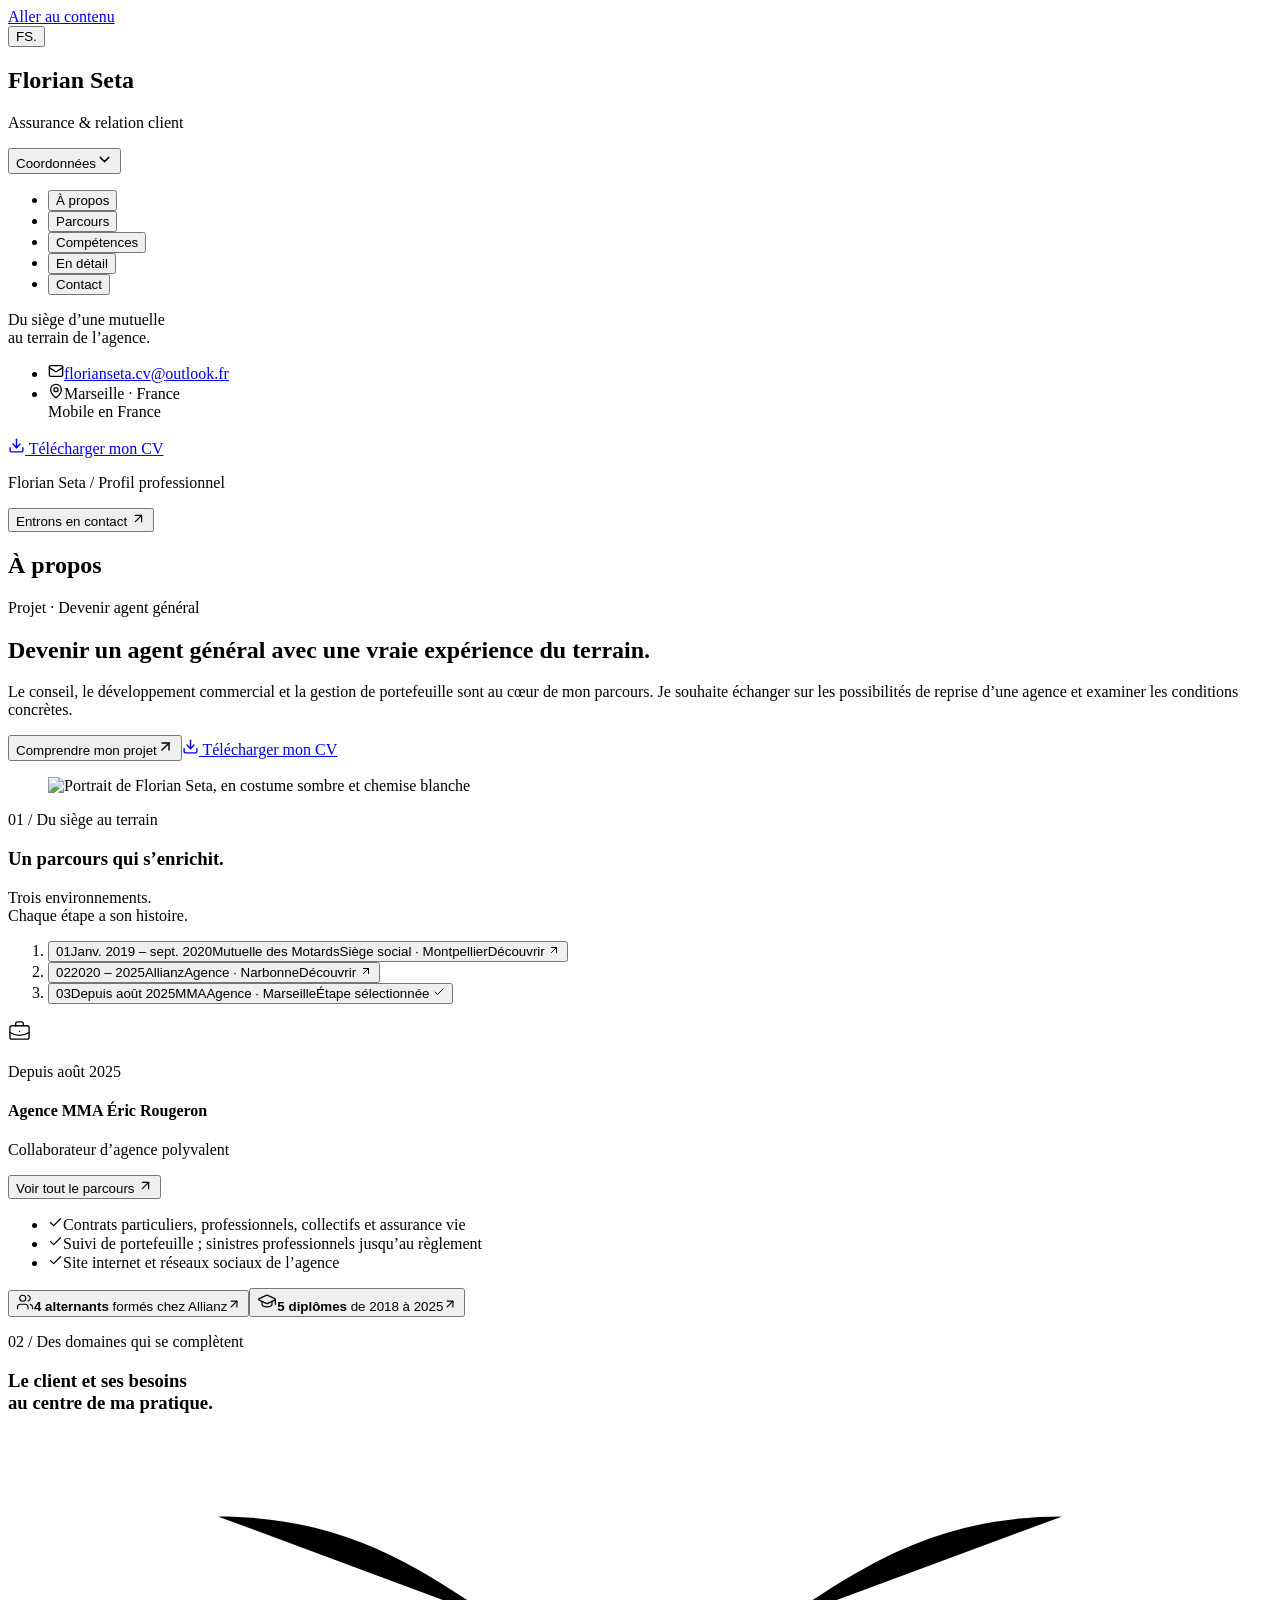
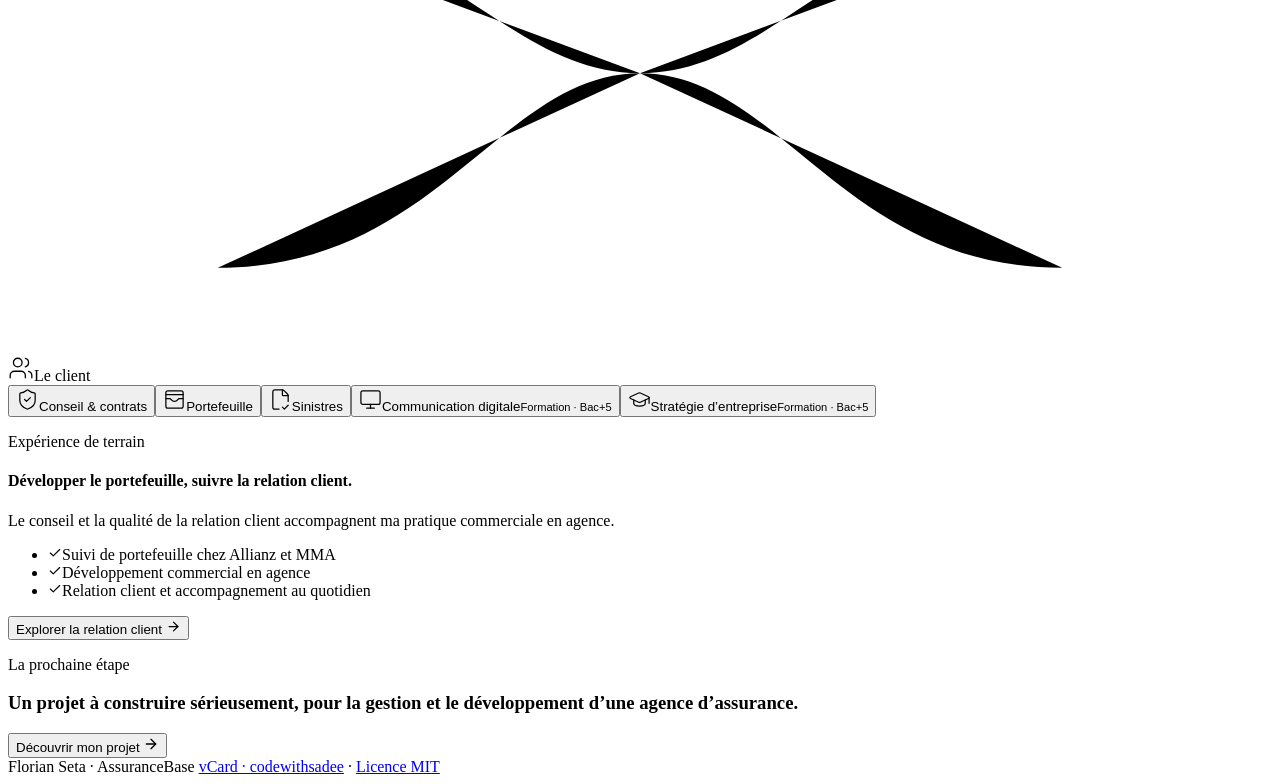
==== commit 0ab187cd: "Ajoute le CV agent general de deux pages et ses liens de telechargement" ====
--- a/reprise-portefeuille.html
+++ b/reprise-portefeuille.html
@@ -1,2 +1,2 @@
-<!DOCTYPE html><html lang="fr"><head><meta charSet="utf-8"/><meta name="viewport" content="width=device-width, initial-scale=1"/><link rel="preload" as="image" imageSrcSet="/cv-agent-general/images/florian-seta-portrait-small.webp 360w, /cv-agent-general/images/florian-seta-portrait.webp 720w" imageSizes="(max-width: 640px) 160px, 240px" fetchPriority="high"/><link rel="stylesheet" href="/cv-agent-general/_next/static/css/index.lBW_aZjC.css" data-rsc-css-href="/cv-agent-general/_next/static/css/index.lBW_aZjC.css" data-precedence="vite-rsc/importer-resources"/><link rel="modulepreload" fetchPriority="low" href="/cv-agent-general/_next/static/chunks/index-BCLyyCEK.js"/><script src="/cv-agent-general/_next/static/chunks/rolldown-runtime-BKYLDKLR.js" type="module" async=""></script><script src="/cv-agent-general/_next/static/chunks/framework-CZRQTDg8.js" type="module" async=""></script><link rel="modulepreload" href="/cv-agent-general/_next/static/chunks/layout-segment-context-CytgBCj7.js" crossorigin=""/><link rel="modulepreload" href="/cv-agent-general/_next/static/chunks/cv-experience-j5d2Agzf.js" crossorigin=""/><title>Projet · Devenir agent général | Florian Seta</title><meta name="description" content="Le conseil, le développement commercial et la gestion de portefeuille sont au cœur de mon parcours. Je souhaite échanger sur les possibilités de reprise d’une agence et examiner les conditions concrètes."/><meta name="robots" content="noindex, nofollow"/><link rel="icon" href="/cv-agent-general/favicon.svg"/><script>Object.assign(((self[Symbol.for("vinext.navigationRuntime")]??={bootstrap:{routeManifest:null},functions:{}}).bootstrap.rsc??={rsc:[]}),{params:{"slug":"reprise-portefeuille"},nav:{"pathname":"/reprise-portefeuille","searchParams":[]}})</script><link rel="modulepreload" href="/cv-agent-general/_next/static/chunks/index-BCLyyCEK.js" />
-</head><body><a class="skip-link" href="#main-content">Aller au contenu</a><main class="vcard-layout"><aside class="sidebar" data-sidebar="true" aria-label="Profil et navigation"><div class="sidebar-info"><button type="button" class="identity-mark" aria-label="Florian Seta, retour à l’accueil">FS<span>.</span></button><div class="info-content"><h1 class="name">Florian Seta</h1><p class="title">Assurance &amp; relation client</p></div><button class="info_more-btn" type="button" data-sidebar-btn="true" aria-expanded="false" aria-controls="sidebar-contacts"><span>Coordonnées</span><svg xmlns="http://www.w3.org/2000/svg" width="17" height="17" viewBox="0 0 24 24" fill="none" stroke="currentColor" stroke-width="2" stroke-linecap="round" stroke-linejoin="round" class="lucide lucide-chevron-down" aria-hidden="true"><path d="m6 9 6 6 6-6"></path></svg></button></div><nav class="navbar" aria-label="Rubriques du CV"><ul class="navbar-list" role="tablist" aria-label="Rubriques"><li class="navbar-item" role="presentation"><button id="tab-about" type="button" role="tab" aria-selected="true" aria-controls="panel-about" tabindex="0" class="navbar-link active" data-nav-link="true">À propos</button></li><li class="navbar-item" role="presentation"><button id="tab-resume" type="button" role="tab" aria-selected="false" aria-controls="panel-resume" tabindex="-1" class="navbar-link" data-nav-link="true">Parcours</button></li><li class="navbar-item" role="presentation"><button id="tab-portfolio" type="button" role="tab" aria-selected="false" aria-controls="panel-portfolio" tabindex="-1" class="navbar-link" data-nav-link="true">Compétences</button></li><li class="navbar-item" role="presentation"><button id="tab-explore" type="button" role="tab" aria-selected="false" aria-controls="panel-explore" tabindex="-1" class="navbar-link" data-nav-link="true">En détail</button></li><li class="navbar-item" role="presentation"><button id="tab-contact" type="button" role="tab" aria-selected="false" aria-controls="panel-contact" tabindex="-1" class="navbar-link" data-nav-link="true">Contact</button></li></ul></nav><div class="sidebar-info_more" id="sidebar-contacts"><p class="rail-note">Du siège d’une mutuelle<br/>au terrain de l’agence.</p><ul class="contacts-list"><li class="contact-item"><svg xmlns="http://www.w3.org/2000/svg" width="16" height="16" viewBox="0 0 24 24" fill="none" stroke="currentColor" stroke-width="2" stroke-linecap="round" stroke-linejoin="round" class="lucide lucide-mail" aria-hidden="true"><path d="m22 7-8.991 5.727a2 2 0 0 1-2.009 0L2 7"></path><rect x="2" y="4" width="20" height="16" rx="2"></rect></svg><a href="mailto:florianseta.cv@outlook.fr?subject=Proposition%20d%E2%80%99%C3%A9change%20%E2%80%94%20Florian%20Seta" class="contact-link">florianseta.cv<wbr/>@<!-- -->outlook.fr</a></li><li class="contact-item"><svg xmlns="http://www.w3.org/2000/svg" width="16" height="16" viewBox="0 0 24 24" fill="none" stroke="currentColor" stroke-width="2" stroke-linecap="round" stroke-linejoin="round" class="lucide lucide-map-pin" aria-hidden="true"><path d="M20 10c0 4.993-5.539 10.193-7.399 11.799a1 1 0 0 1-1.202 0C9.539 20.193 4 14.993 4 10a8 8 0 0 1 16 0"></path><circle cx="12" cy="10" r="3"></circle></svg><span>Marseille · France<br/>Mobile en France</span></li></ul><span class="pdf-pending sidebar-download"><svg xmlns="http://www.w3.org/2000/svg" width="16" height="16" viewBox="0 0 24 24" fill="none" stroke="currentColor" stroke-width="2" stroke-linecap="round" stroke-linejoin="round" class="lucide lucide-download" aria-hidden="true"><path d="M12 15V3"></path><path d="M21 15v4a2 2 0 0 1-2 2H5a2 2 0 0 1-2-2v-4"></path><path d="m7 10 5 5 5-5"></path></svg> CV PDF · bientôt disponible</span></div></aside><div class="main-content" id="main-content" tabindex="-1"><div class="page-masthead"><p>Florian Seta / Profil professionnel</p><button type="button">Entrons en contact <svg xmlns="http://www.w3.org/2000/svg" width="15" height="15" viewBox="0 0 24 24" fill="none" stroke="currentColor" stroke-width="2" stroke-linecap="round" stroke-linejoin="round" class="lucide lucide-arrow-up-right" aria-hidden="true"><path d="M7 7h10v10"></path><path d="M7 17 17 7"></path></svg></button></div><article class="about active" data-page="about" id="panel-about" role="tabpanel" aria-labelledby="tab-about"><header class="sr-only"><h2>À propos</h2></header><section class="profile-hero"><div class="profile-intro"><p class="focus-eyebrow">Projet · Devenir agent général</p><h2 class="profile-headline">Devenir un agent général avec une vraie expérience du terrain.</h2><p class="hero-description">Le conseil, le développement commercial et la gestion de portefeuille sont au cœur de mon parcours. Je souhaite échanger sur les possibilités de reprise d’une agence et examiner les conditions concrètes.</p><div class="profile-actions"><button type="button" class="primary-action">Comprendre mon projet<svg xmlns="http://www.w3.org/2000/svg" width="17" height="17" viewBox="0 0 24 24" fill="none" stroke="currentColor" stroke-width="2" stroke-linecap="round" stroke-linejoin="round" class="lucide lucide-arrow-up-right" aria-hidden="true"><path d="M7 7h10v10"></path><path d="M7 17 17 7"></path></svg></button><span class="pdf-pending "><svg xmlns="http://www.w3.org/2000/svg" width="16" height="16" viewBox="0 0 24 24" fill="none" stroke="currentColor" stroke-width="2" stroke-linecap="round" stroke-linejoin="round" class="lucide lucide-download" aria-hidden="true"><path d="M12 15V3"></path><path d="M21 15v4a2 2 0 0 1-2 2H5a2 2 0 0 1-2-2v-4"></path><path d="m7 10 5 5 5-5"></path></svg> CV PDF · bientôt disponible</span></div></div><figure class="profile-portrait"><img src="/cv-agent-general/images/florian-seta-portrait.webp" srcSet="/cv-agent-general/images/florian-seta-portrait-small.webp 360w, /cv-agent-general/images/florian-seta-portrait.webp 720w" sizes="(max-width: 640px) 160px, 240px" alt="Portrait de Florian Seta, en costume sombre et chemise blanche" width="720" height="900" fetchPriority="high"/></figure></section><section class="home-journey" aria-labelledby="home-journey-title"><div class="home-section-heading" data-home-reveal="true"><div><p class="focus-eyebrow">01 / Du siège au terrain</p><h3 id="home-journey-title">Un parcours qui s’enrichit.</h3></div><p class="home-section-hint">Trois environnements.<br/>Chaque étape a son histoire.</p></div><div class="journey-stations"><div class="journey-track" aria-hidden="true"><div class="journey-progress" style="--journey-fill:1"></div></div><ol class="journey-steps" aria-label="Choisir une expérience"><li data-home-reveal="true"><button type="button" class="journey-step" aria-pressed="false" aria-controls="home-journey-detail"><span class="journey-pin" aria-hidden="true">01</span><span class="journey-period">Janv. 2019 – sept. 2020</span><span class="journey-employer">Mutuelle des Motards</span><span class="journey-setting">Siège social<!-- --> · <!-- -->Montpellier</span><span class="journey-selected-label" aria-hidden="true">Découvrir <svg xmlns="http://www.w3.org/2000/svg" width="12" height="12" viewBox="0 0 24 24" fill="none" stroke="currentColor" stroke-width="2" stroke-linecap="round" stroke-linejoin="round" class="lucide lucide-arrow-up-right" aria-hidden="true"><path d="M7 7h10v10"></path><path d="M7 17 17 7"></path></svg></span></button></li><li data-home-reveal="true"><button type="button" class="journey-step" aria-pressed="false" aria-controls="home-journey-detail"><span class="journey-pin" aria-hidden="true">02</span><span class="journey-period">2020 – 2025</span><span class="journey-employer">Allianz</span><span class="journey-setting">Agence<!-- --> · <!-- -->Narbonne</span><span class="journey-selected-label" aria-hidden="true">Découvrir <svg xmlns="http://www.w3.org/2000/svg" width="12" height="12" viewBox="0 0 24 24" fill="none" stroke="currentColor" stroke-width="2" stroke-linecap="round" stroke-linejoin="round" class="lucide lucide-arrow-up-right" aria-hidden="true"><path d="M7 7h10v10"></path><path d="M7 17 17 7"></path></svg></span></button></li><li data-home-reveal="true"><button type="button" class="journey-step selected" aria-pressed="true" aria-controls="home-journey-detail"><span class="journey-pin" aria-hidden="true">03</span><span class="journey-period">Depuis août 2025</span><span class="journey-employer">MMA</span><span class="journey-setting">Agence<!-- --> · <!-- -->Marseille</span><span class="journey-selected-label" aria-hidden="true">Étape sélectionnée <svg xmlns="http://www.w3.org/2000/svg" width="12" height="12" viewBox="0 0 24 24" fill="none" stroke="currentColor" stroke-width="2" stroke-linecap="round" stroke-linejoin="round" class="lucide lucide-check" aria-hidden="true"><path d="M20 6 9 17l-5-5"></path></svg></span></button></li></ol></div><div class="journey-detail" id="home-journey-detail" role="region" aria-label="Expérience sélectionnée" aria-live="polite"><div class="journey-detail-heading"><span class="home-detail-icon" aria-hidden="true"><svg xmlns="http://www.w3.org/2000/svg" width="23" height="23" viewBox="0 0 24 24" fill="none" stroke="currentColor" stroke-width="1.4" stroke-linecap="round" stroke-linejoin="round" class="lucide lucide-briefcase-business" aria-hidden="true"><path d="M12 12h.01"></path><path d="M16 6V4a2 2 0 0 0-2-2h-4a2 2 0 0 0-2 2v2"></path><path d="M22 13a18.15 18.15 0 0 1-20 0"></path><rect width="20" height="14" x="2" y="6" rx="2"></rect></svg></span><p class="home-detail-overline">Depuis août 2025</p><h4>Agence MMA Éric Rougeron</h4><p class="journey-role">Collaborateur d’agence polyvalent</p><button class="text-action" type="button">Voir tout le parcours <svg xmlns="http://www.w3.org/2000/svg" width="15" height="15" viewBox="0 0 24 24" fill="none" stroke="currentColor" stroke-width="2" stroke-linecap="round" stroke-linejoin="round" class="lucide lucide-arrow-up-right" aria-hidden="true"><path d="M7 7h10v10"></path><path d="M7 17 17 7"></path></svg></button></div><ul class="journey-highlights"><li><svg xmlns="http://www.w3.org/2000/svg" width="15" height="15" viewBox="0 0 24 24" fill="none" stroke="currentColor" stroke-width="2" stroke-linecap="round" stroke-linejoin="round" class="lucide lucide-check" aria-hidden="true"><path d="M20 6 9 17l-5-5"></path></svg><span>Contrats particuliers, professionnels, collectifs et assurance vie</span></li><li><svg xmlns="http://www.w3.org/2000/svg" width="15" height="15" viewBox="0 0 24 24" fill="none" stroke="currentColor" stroke-width="2" stroke-linecap="round" stroke-linejoin="round" class="lucide lucide-check" aria-hidden="true"><path d="M20 6 9 17l-5-5"></path></svg><span>Suivi de portefeuille ; sinistres professionnels jusqu’au règlement</span></li><li><svg xmlns="http://www.w3.org/2000/svg" width="15" height="15" viewBox="0 0 24 24" fill="none" stroke="currentColor" stroke-width="2" stroke-linecap="round" stroke-linejoin="round" class="lucide lucide-check" aria-hidden="true"><path d="M20 6 9 17l-5-5"></path></svg><span>Site internet et réseaux sociaux de l’agence</span></li></ul></div><div class="home-reference-links" aria-label="Autres repères du parcours"><button type="button"><svg xmlns="http://www.w3.org/2000/svg" width="18" height="18" viewBox="0 0 24 24" fill="none" stroke="currentColor" stroke-width="1.5" stroke-linecap="round" stroke-linejoin="round" class="lucide lucide-users" aria-hidden="true"><path d="M16 21v-2a4 4 0 0 0-4-4H6a4 4 0 0 0-4 4v2"></path><path d="M16 3.128a4 4 0 0 1 0 7.744"></path><path d="M22 21v-2a4 4 0 0 0-3-3.87"></path><circle cx="9" cy="7" r="4"></circle></svg><span><strong>4 alternants</strong> formés chez Allianz</span><svg xmlns="http://www.w3.org/2000/svg" width="14" height="14" viewBox="0 0 24 24" fill="none" stroke="currentColor" stroke-width="2" stroke-linecap="round" stroke-linejoin="round" class="lucide lucide-arrow-up-right" aria-hidden="true"><path d="M7 7h10v10"></path><path d="M7 17 17 7"></path></svg></button><button type="button"><svg xmlns="http://www.w3.org/2000/svg" width="20" height="20" viewBox="0 0 24 24" fill="none" stroke="currentColor" stroke-width="1.5" stroke-linecap="round" stroke-linejoin="round" class="lucide lucide-graduation-cap" aria-hidden="true"><path d="M21.42 10.922a1 1 0 0 0-.019-1.838L12.83 5.18a2 2 0 0 0-1.66 0L2.6 9.08a1 1 0 0 0 0 1.832l8.57 3.908a2 2 0 0 0 1.66 0z"></path><path d="M22 10v6"></path><path d="M6 12.5V16a6 3 0 0 0 12 0v-3.5"></path></svg><span><strong>5<!-- --> diplômes</strong> de 2018 à 2025</span><svg xmlns="http://www.w3.org/2000/svg" width="14" height="14" viewBox="0 0 24 24" fill="none" stroke="currentColor" stroke-width="2" stroke-linecap="round" stroke-linejoin="round" class="lucide lucide-arrow-up-right" aria-hidden="true"><path d="M7 7h10v10"></path><path d="M7 17 17 7"></path></svg></button></div></section><section class="home-domains" aria-labelledby="home-domains-title"><div class="home-section-heading" data-home-reveal="true"><div><p class="focus-eyebrow">02 / Des domaines qui se complètent</p><h3 id="home-domains-title">Le client et ses besoins<br/>au centre de ma pratique.</h3></div></div><div class="domain-explorer"><div class="domain-map" role="group" aria-label="Choisir un domaine"><svg class="domain-connections" viewBox="0 0 1000 410" preserveAspectRatio="none" aria-hidden="true"><path d="M500 190 C390 190 340 66 166 66" pathLength="1" data-home-trace="true" class=""></path><path d="M500 190 C610 190 660 66 834 66" pathLength="1" data-home-trace="true" class="selected"></path><path d="M500 190 C610 190 660 344 834 344" pathLength="1" data-home-trace="true" class=""></path><path d="M500 190 C390 190 340 344 166 344" pathLength="1" data-home-trace="true" class=""></path><path d="M500 190 L500 344" pathLength="1" data-home-trace="true" class=""></path></svg><div class="domain-center" aria-hidden="true"><svg xmlns="http://www.w3.org/2000/svg" width="26" height="26" viewBox="0 0 24 24" fill="none" stroke="currentColor" stroke-width="1.2" stroke-linecap="round" stroke-linejoin="round" class="lucide lucide-users" aria-hidden="true"><path d="M16 21v-2a4 4 0 0 0-4-4H6a4 4 0 0 0-4 4v2"></path><path d="M16 3.128a4 4 0 0 1 0 7.744"></path><path d="M22 21v-2a4 4 0 0 0-3-3.87"></path><circle cx="9" cy="7" r="4"></circle></svg><span>Le client</span></div><button type="button" id="home-domain-assurance" class="domain-node domain-assurance" aria-pressed="false" aria-controls="home-domain-detail" data-home-reveal="true"><svg xmlns="http://www.w3.org/2000/svg" width="23" height="23" viewBox="0 0 24 24" fill="none" stroke="currentColor" stroke-width="1.3" stroke-linecap="round" stroke-linejoin="round" class="lucide lucide-shield-check" aria-hidden="true"><path d="M20 13c0 5-3.5 7.5-7.66 8.95a1 1 0 0 1-.67-.01C7.5 20.5 4 18 4 13V6a1 1 0 0 1 1-1c2 0 4.5-1.2 6.24-2.72a1.17 1.17 0 0 1 1.52 0C14.51 3.81 17 5 19 5a1 1 0 0 1 1 1z"></path><path d="m9 12 2 2 4-4"></path></svg><span>Conseil &amp; contrats</span></button><button type="button" id="home-domain-portefeuille" class="domain-node domain-portefeuille selected" aria-pressed="true" aria-controls="home-domain-detail" data-home-reveal="true"><svg xmlns="http://www.w3.org/2000/svg" width="23" height="23" viewBox="0 0 24 24" fill="none" stroke="currentColor" stroke-width="1.3" stroke-linecap="round" stroke-linejoin="round" class="lucide lucide-wallet-cards" aria-hidden="true"><path d="M3 11h3.75a2 2 0 0 1 1.6.8l.45.6a4 4 0 0 0 6.4 0l.45-.6a2 2 0 0 1 1.6-.8H21"></path><path d="M3 7h18"></path><rect x="3" y="3" width="18" height="18" rx="2"></rect></svg><span>Portefeuille</span></button><button type="button" id="home-domain-sinistres" class="domain-node domain-sinistres" aria-pressed="false" aria-controls="home-domain-detail" data-home-reveal="true"><svg xmlns="http://www.w3.org/2000/svg" width="23" height="23" viewBox="0 0 24 24" fill="none" stroke="currentColor" stroke-width="1.3" stroke-linecap="round" stroke-linejoin="round" class="lucide lucide-file-check-corner" aria-hidden="true"><path d="M10.5 22H6a2 2 0 0 1-2-2V4a2 2 0 0 1 2-2h8a2.4 2.4 0 0 1 1.706.706l3.588 3.588A2.4 2.4 0 0 1 20 8v6"></path><path d="M14 2v5a1 1 0 0 0 1 1h5"></path><path d="m14 20 2 2 4-4"></path></svg><span>Sinistres</span></button><button type="button" id="home-domain-communication" class="domain-node domain-communication" aria-pressed="false" aria-controls="home-domain-detail" data-home-reveal="true"><svg xmlns="http://www.w3.org/2000/svg" width="23" height="23" viewBox="0 0 24 24" fill="none" stroke="currentColor" stroke-width="1.3" stroke-linecap="round" stroke-linejoin="round" class="lucide lucide-monitor" aria-hidden="true"><rect width="20" height="14" x="2" y="3" rx="2"></rect><line x1="8" x2="16" y1="21" y2="21"></line><line x1="12" x2="12" y1="17" y2="21"></line></svg><span>Communication digitale</span><small>Formation · Bac+5</small></button><button type="button" id="home-domain-strategie" class="domain-node domain-strategie" aria-pressed="false" aria-controls="home-domain-detail" data-home-reveal="true"><svg xmlns="http://www.w3.org/2000/svg" width="23" height="23" viewBox="0 0 24 24" fill="none" stroke="currentColor" stroke-width="1.3" stroke-linecap="round" stroke-linejoin="round" class="lucide lucide-graduation-cap" aria-hidden="true"><path d="M21.42 10.922a1 1 0 0 0-.019-1.838L12.83 5.18a2 2 0 0 0-1.66 0L2.6 9.08a1 1 0 0 0 0 1.832l8.57 3.908a2 2 0 0 0 1.66 0z"></path><path d="M22 10v6"></path><path d="M6 12.5V16a6 3 0 0 0 12 0v-3.5"></path></svg><span>Stratégie d’entreprise</span><small>Formation · Bac+5</small></button></div><div class="domain-detail" id="home-domain-detail" role="region" aria-labelledby="home-domain-portefeuille" aria-live="polite"><p class="home-detail-overline">Expérience de terrain</p><h4>Développer le portefeuille, suivre la relation client.</h4><p class="domain-description">Le conseil et la qualité de la relation client accompagnent ma pratique commerciale en agence.</p><ul class="domain-points"><li><svg xmlns="http://www.w3.org/2000/svg" width="14" height="14" viewBox="0 0 24 24" fill="none" stroke="currentColor" stroke-width="2" stroke-linecap="round" stroke-linejoin="round" class="lucide lucide-check" aria-hidden="true"><path d="M20 6 9 17l-5-5"></path></svg><span>Suivi de portefeuille chez Allianz et MMA</span></li><li><svg xmlns="http://www.w3.org/2000/svg" width="14" height="14" viewBox="0 0 24 24" fill="none" stroke="currentColor" stroke-width="2" stroke-linecap="round" stroke-linejoin="round" class="lucide lucide-check" aria-hidden="true"><path d="M20 6 9 17l-5-5"></path></svg><span>Développement commercial en agence</span></li><li><svg xmlns="http://www.w3.org/2000/svg" width="14" height="14" viewBox="0 0 24 24" fill="none" stroke="currentColor" stroke-width="2" stroke-linecap="round" stroke-linejoin="round" class="lucide lucide-check" aria-hidden="true"><path d="M20 6 9 17l-5-5"></path></svg><span>Relation client et accompagnement au quotidien</span></li></ul><button class="text-action" type="button">Explorer la relation client<!-- --> <svg xmlns="http://www.w3.org/2000/svg" width="15" height="15" viewBox="0 0 24 24" fill="none" stroke="currentColor" stroke-width="2" stroke-linecap="round" stroke-linejoin="round" class="lucide lucide-arrow-right" aria-hidden="true"><path d="M5 12h14"></path><path d="m12 5 7 7-7 7"></path></svg></button></div></div></section><section class="motivation-card"><p class="focus-eyebrow">La prochaine étape</p><h3>Un projet à construire sérieusement, pour la gestion et le développement d’une agence d’assurance.</h3><button class="text-action" type="button">Découvrir mon projet <svg xmlns="http://www.w3.org/2000/svg" width="16" height="16" viewBox="0 0 24 24" fill="none" stroke="currentColor" stroke-width="2" stroke-linecap="round" stroke-linejoin="round" class="lucide lucide-arrow-right" aria-hidden="true"><path d="M5 12h14"></path><path d="m12 5 7 7-7 7"></path></svg></button></section></article><article class="resume" data-page="resume" id="panel-resume" role="tabpanel" aria-labelledby="tab-resume" hidden=""><header><p class="focus-eyebrow">Du siège aux agences</p><h2 class="article-title">Mon parcours.</h2></header><p class="section-intro">Du service au siège d’une mutuelle à la polyvalence en agence, chaque étape a élargi ma compréhension du métier.</p><section class="timeline"><div class="title-wrapper"><svg xmlns="http://www.w3.org/2000/svg" width="24" height="24" viewBox="0 0 24 24" fill="none" stroke="currentColor" stroke-width="2" stroke-linecap="round" stroke-linejoin="round" class="lucide lucide-briefcase-business" aria-hidden="true"><path d="M12 12h.01"></path><path d="M16 6V4a2 2 0 0 0-2-2h-4a2 2 0 0 0-2 2v2"></path><path d="M22 13a18.15 18.15 0 0 1-20 0"></path><rect width="20" height="14" x="2" y="6" rx="2"></rect></svg><h3>Expériences professionnelles</h3></div><ol class="timeline-list"><li class="timeline-item"><details open=""><summary><span class="timeline-period">Depuis août 2025</span><h4>Collaborateur d’agence polyvalent</h4><p class="timeline-company">Agence MMA Éric Rougeron</p><p class="timeline-location">Marseille</p><span class="timeline-toggle">Voir les missions <svg xmlns="http://www.w3.org/2000/svg" width="16" height="16" viewBox="0 0 24 24" fill="none" stroke="currentColor" stroke-width="2" stroke-linecap="round" stroke-linejoin="round" class="lucide lucide-chevron-down" aria-hidden="true"><path d="m6 9 6 6 6-6"></path></svg></span></summary><div class="timeline-details"><p class="timeline-text">Vente et souscription de contrats particuliers et professionnels, assurances collectives et assurance vie. Développement commercial et gestion de portefeuille. Sinistres professionnels : ouverture et suivi des dossiers jusqu’au règlement, avec une pratique plus importante chez MMA. Communication de l’agence, site internet et réseaux sociaux.</p><ul class="evidence-tags" aria-label="Domaines d’activité"><li>Portefeuille</li><li>Sinistres</li><li>Communication</li></ul></div></details></li><li class="timeline-item"><details><summary><span class="timeline-period">2020 – 2025</span><h4>Chargé de clientèle</h4><p class="timeline-company">ALLIANZ Arnaud de Simencourt</p><p class="timeline-location">Narbonne</p><span class="timeline-toggle">Voir les missions <svg xmlns="http://www.w3.org/2000/svg" width="16" height="16" viewBox="0 0 24 24" fill="none" stroke="currentColor" stroke-width="2" stroke-linecap="round" stroke-linejoin="round" class="lucide lucide-chevron-down" aria-hidden="true"><path d="m6 9 6 6 6-6"></path></svg></span></summary><div class="timeline-details"><p class="timeline-text">Vente et souscription de contrats particuliers et professionnels, assurances collectives et suivi du portefeuille. Ouverture des sinistres particuliers ; ouverture et suivi ponctuel de sinistres professionnels jusqu’au règlement. Communication de l’agence. Alors que j’étais l’alternant le plus expérimenté, l’agent général s’est appuyé sur ma maîtrise du métier pour me confier l’accompagnement des autres alternants. J’ai ainsi développé ma pédagogie et formé quatre alternants, en tant que référent informel, sans fonction hiérarchique officielle.</p><ul class="evidence-tags" aria-label="Domaines d’activité"><li>Vente et conseil</li><li>Accompagnement</li><li>Transmission</li></ul></div></details></li><li class="timeline-item"><details><summary><span class="timeline-period">Janv. 2019 – sept. 2020</span><h4>Conseiller en assurances</h4><p class="timeline-company">Mutuelle des Motards</p><p class="timeline-location">Siège social · Montpellier</p><span class="timeline-toggle">Voir les missions <svg xmlns="http://www.w3.org/2000/svg" width="16" height="16" viewBox="0 0 24 24" fill="none" stroke="currentColor" stroke-width="2" stroke-linecap="round" stroke-linejoin="round" class="lucide lucide-chevron-down" aria-hidden="true"><path d="m6 9 6 6 6-6"></path></svg></span></summary><div class="timeline-details"><p class="timeline-text">Téléconseiller : vente et souscription, service après-vente et gestion électronique des documents au siège de la mutuelle.</p><ul class="evidence-tags" aria-label="Domaines d’activité"><li>Relation client</li><li>Souscription</li><li>Service</li></ul></div></details></li></ol></section><section class="timeline education"><div class="title-wrapper"><svg xmlns="http://www.w3.org/2000/svg" width="24" height="24" viewBox="0 0 24 24" fill="none" stroke="currentColor" stroke-width="2" stroke-linecap="round" stroke-linejoin="round" class="lucide lucide-book-open" aria-hidden="true"><path d="M12 5v16"></path><path d="M20.001 19A2 2 0 0022 17V5a2 2 0 00-1.999-2L16 3.002A5 5 0 0012 5a5 5 0 00-4-2H4a2 2 0 00-2 2v12a2 2 0 001.999 2H8a5 5 0 014 2 5 5 0 014-2z"></path></svg><h3>Formations &amp; diplômes</h3></div><ol class="education-list"><li><span class="education-year">2025</span><div><h4>Manager des stratégies marketing et communication</h4><p>Bac+5 · titre de niveau 7 · IFC Montpellier</p></div></li><li><span class="education-year">2023</span><div><h4>Manager en stratégie d’entreprise</h4><p>Option stratégie financière et patrimoniale · Bac+5 · titre de niveau 7 · IFC Montpellier</p></div></li><li><span class="education-year">2021</span><div><h4>Responsable de clientèle Banque-Finance-Assurance</h4><p>Bachelor · IFC Montpellier</p></div></li><li><span class="education-year">2020</span><div><h4>BTS Assurance</h4><p>IFC Montpellier</p></div></li><li><span class="education-year">2018</span><div><h4>Baccalauréat STMG</h4><p>Spécialité gestion et finance</p></div></li></ol></section><section class="skill"><h3>Une pratique transversale</h3><ul class="skills-list"><li><svg xmlns="http://www.w3.org/2000/svg" width="17" height="17" viewBox="0 0 24 24" fill="none" stroke="currentColor" stroke-width="2" stroke-linecap="round" stroke-linejoin="round" class="lucide lucide-shield-check" aria-hidden="true"><path d="M20 13c0 5-3.5 7.5-7.66 8.95a1 1 0 0 1-.67-.01C7.5 20.5 4 18 4 13V6a1 1 0 0 1 1-1c2 0 4.5-1.2 6.24-2.72a1.17 1.17 0 0 1 1.52 0C14.51 3.81 17 5 19 5a1 1 0 0 1 1 1z"></path><path d="m9 12 2 2 4-4"></path></svg><span>Conseil, vente et souscription</span></li><li><svg xmlns="http://www.w3.org/2000/svg" width="17" height="17" viewBox="0 0 24 24" fill="none" stroke="currentColor" stroke-width="2" stroke-linecap="round" stroke-linejoin="round" class="lucide lucide-shield-check" aria-hidden="true"><path d="M20 13c0 5-3.5 7.5-7.66 8.95a1 1 0 0 1-.67-.01C7.5 20.5 4 18 4 13V6a1 1 0 0 1 1-1c2 0 4.5-1.2 6.24-2.72a1.17 1.17 0 0 1 1.52 0C14.51 3.81 17 5 19 5a1 1 0 0 1 1 1z"></path><path d="m9 12 2 2 4-4"></path></svg><span>Suivi du portefeuille et des sinistres</span></li><li><svg xmlns="http://www.w3.org/2000/svg" width="17" height="17" viewBox="0 0 24 24" fill="none" stroke="currentColor" stroke-width="2" stroke-linecap="round" stroke-linejoin="round" class="lucide lucide-shield-check" aria-hidden="true"><path d="M20 13c0 5-3.5 7.5-7.66 8.95a1 1 0 0 1-.67-.01C7.5 20.5 4 18 4 13V6a1 1 0 0 1 1-1c2 0 4.5-1.2 6.24-2.72a1.17 1.17 0 0 1 1.52 0C14.51 3.81 17 5 19 5a1 1 0 0 1 1 1z"></path><path d="m9 12 2 2 4-4"></path></svg><span>Formation et accompagnement d’alternants</span></li><li><svg xmlns="http://www.w3.org/2000/svg" width="17" height="17" viewBox="0 0 24 24" fill="none" stroke="currentColor" stroke-width="2" stroke-linecap="round" stroke-linejoin="round" class="lucide lucide-shield-check" aria-hidden="true"><path d="M20 13c0 5-3.5 7.5-7.66 8.95a1 1 0 0 1-.67-.01C7.5 20.5 4 18 4 13V6a1 1 0 0 1 1-1c2 0 4.5-1.2 6.24-2.72a1.17 1.17 0 0 1 1.52 0C14.51 3.81 17 5 19 5a1 1 0 0 1 1 1z"></path><path d="m9 12 2 2 4-4"></path></svg><span>Communication d’agence et outils numériques</span></li></ul></section><span class="pdf-pending inline-download"><svg xmlns="http://www.w3.org/2000/svg" width="16" height="16" viewBox="0 0 24 24" fill="none" stroke="currentColor" stroke-width="2" stroke-linecap="round" stroke-linejoin="round" class="lucide lucide-download" aria-hidden="true"><path d="M12 15V3"></path><path d="M21 15v4a2 2 0 0 1-2 2H5a2 2 0 0 1-2-2v-4"></path><path d="m7 10 5 5 5-5"></path></svg> CV PDF · bientôt disponible</span></article><article class="portfolio" data-page="portfolio" id="panel-portfolio" role="tabpanel" aria-labelledby="tab-portfolio" hidden=""><header><p class="focus-eyebrow">Des compétences de terrain</p><h2 class="article-title">Mes domaines d’action.</h2></header><p class="section-intro">Des compétences reliées à des expériences concrètes. Sélectionnez un domaine, puis une carte pour en voir le détail.</p><section class="projects" aria-label="Domaines de compétences"><ul class="filter-list" aria-label="Filtrer les compétences"><li class="filter-item"><button type="button" class="active" aria-pressed="true">Tout</button></li><li class="filter-item"><button type="button" class="" aria-pressed="false">Assurance</button></li><li class="filter-item"><button type="button" class="" aria-pressed="false">Gestion</button></li><li class="filter-item"><button type="button" class="" aria-pressed="false">Transmission</button></li><li class="filter-item"><button type="button" class="" aria-pressed="false">Numérique</button></li></ul><div class="filter-select-box"><button type="button" class="filter-select" data-select="true" aria-expanded="false" aria-controls="competence-filters">Tous les domaines<svg xmlns="http://www.w3.org/2000/svg" width="18" height="18" viewBox="0 0 24 24" fill="none" stroke="currentColor" stroke-width="2" stroke-linecap="round" stroke-linejoin="round" class="lucide lucide-chevron-down" aria-hidden="true"><path d="m6 9 6 6 6-6"></path></svg></button><ul class="select-list" id="competence-filters" hidden=""><li class="select-item"><button type="button">Tout</button></li><li class="select-item"><button type="button">Assurance</button></li><li class="select-item"><button type="button">Gestion</button></li><li class="select-item"><button type="button">Transmission</button></li><li class="select-item"><button type="button">Numérique</button></li></ul></div><p class="filter-summary" aria-live="polite">7<!-- --> <!-- -->domaines affichés</p><ul class="project-list"><li class="project-item active" data-category="assurance"><button type="button" class="expertise-card"><div class="expertise-illustration"><svg xmlns="http://www.w3.org/2000/svg" width="30" height="30" viewBox="0 0 24 24" fill="none" stroke="currentColor" stroke-width="1.3" stroke-linecap="round" stroke-linejoin="round" class="lucide lucide-users" aria-hidden="true"><path d="M16 21v-2a4 4 0 0 0-4-4H6a4 4 0 0 0-4 4v2"></path><path d="M16 3.128a4 4 0 0 1 0 7.744"></path><path d="M22 21v-2a4 4 0 0 0-3-3.87"></path><circle cx="9" cy="7" r="4"></circle></svg><span>Assurance</span><svg xmlns="http://www.w3.org/2000/svg" width="17" height="17" viewBox="0 0 24 24" fill="none" stroke="currentColor" stroke-width="2" stroke-linecap="round" stroke-linejoin="round" class="lucide lucide-arrow-up-right" aria-hidden="true"><path d="M7 7h10v10"></path><path d="M7 17 17 7"></path></svg></div><h3 class="project-title">Conseil &amp; relation client</h3><p class="expertise-description">Vente et souscription de contrats particuliers et professionnels, avec un bon relationnel client.</p><p class="project-category">Mutuelle des Motards · Allianz · MMA</p></button></li><li class="project-item active" data-category="assurance"><button type="button" class="expertise-card"><div class="expertise-illustration"><svg xmlns="http://www.w3.org/2000/svg" width="30" height="30" viewBox="0 0 24 24" fill="none" stroke="currentColor" stroke-width="1.3" stroke-linecap="round" stroke-linejoin="round" class="lucide lucide-shield-check" aria-hidden="true"><path d="M20 13c0 5-3.5 7.5-7.66 8.95a1 1 0 0 1-.67-.01C7.5 20.5 4 18 4 13V6a1 1 0 0 1 1-1c2 0 4.5-1.2 6.24-2.72a1.17 1.17 0 0 1 1.52 0C14.51 3.81 17 5 19 5a1 1 0 0 1 1 1z"></path><path d="m9 12 2 2 4-4"></path></svg><span>Assurance</span><svg xmlns="http://www.w3.org/2000/svg" width="17" height="17" viewBox="0 0 24 24" fill="none" stroke="currentColor" stroke-width="2" stroke-linecap="round" stroke-linejoin="round" class="lucide lucide-arrow-up-right" aria-hidden="true"><path d="M7 7h10v10"></path><path d="M7 17 17 7"></path></svg></div><h3 class="project-title">Contrats &amp; solutions d’assurance</h3><p class="expertise-description">Vente et souscription de contrats particuliers et professionnels chez Allianz et MMA. Assurances collectives dans les deux agences et assurance vie chez MMA.</p><p class="project-category">ALLIANZ Arnaud de Simencourt · MMA Éric Rougeron</p></button></li><li class="project-item active" data-category="gestion"><button type="button" class="expertise-card"><div class="expertise-illustration"><svg xmlns="http://www.w3.org/2000/svg" width="30" height="30" viewBox="0 0 24 24" fill="none" stroke="currentColor" stroke-width="1.3" stroke-linecap="round" stroke-linejoin="round" class="lucide lucide-wallet-cards" aria-hidden="true"><path d="M3 11h3.75a2 2 0 0 1 1.6.8l.45.6a4 4 0 0 0 6.4 0l.45-.6a2 2 0 0 1 1.6-.8H21"></path><path d="M3 7h18"></path><rect x="3" y="3" width="18" height="18" rx="2"></rect></svg><span>Gestion</span><svg xmlns="http://www.w3.org/2000/svg" width="17" height="17" viewBox="0 0 24 24" fill="none" stroke="currentColor" stroke-width="2" stroke-linecap="round" stroke-linejoin="round" class="lucide lucide-arrow-up-right" aria-hidden="true"><path d="M7 7h10v10"></path><path d="M7 17 17 7"></path></svg></div><h3 class="project-title">Gestion de portefeuille</h3><p class="expertise-description">Suivi de portefeuille et développement commercial dans les agences Allianz et MMA.</p><p class="project-category">Allianz · MMA</p></button></li><li class="project-item active" data-category="gestion"><button type="button" class="expertise-card"><div class="expertise-illustration"><svg xmlns="http://www.w3.org/2000/svg" width="30" height="30" viewBox="0 0 24 24" fill="none" stroke="currentColor" stroke-width="1.3" stroke-linecap="round" stroke-linejoin="round" class="lucide lucide-file-check-corner" aria-hidden="true"><path d="M10.5 22H6a2 2 0 0 1-2-2V4a2 2 0 0 1 2-2h8a2.4 2.4 0 0 1 1.706.706l3.588 3.588A2.4 2.4 0 0 1 20 8v6"></path><path d="M14 2v5a1 1 0 0 0 1 1h5"></path><path d="m14 20 2 2 4-4"></path></svg><span>Gestion</span><svg xmlns="http://www.w3.org/2000/svg" width="17" height="17" viewBox="0 0 24 24" fill="none" stroke="currentColor" stroke-width="2" stroke-linecap="round" stroke-linejoin="round" class="lucide lucide-arrow-up-right" aria-hidden="true"><path d="M7 7h10v10"></path><path d="M7 17 17 7"></path></svg></div><h3 class="project-title">Gestion des sinistres</h3><p class="expertise-description">Particuliers : ouverture chez Allianz. Professionnels : ouverture et suivi jusqu’au règlement, ponctuellement chez Allianz et davantage chez MMA.</p><p class="project-category">Deux clientèles, deux périmètres</p></button></li><li class="project-item active" data-category="transmission"><button type="button" class="expertise-card"><div class="expertise-illustration"><svg xmlns="http://www.w3.org/2000/svg" width="30" height="30" viewBox="0 0 24 24" fill="none" stroke="currentColor" stroke-width="1.3" stroke-linecap="round" stroke-linejoin="round" class="lucide lucide-graduation-cap" aria-hidden="true"><path d="M21.42 10.922a1 1 0 0 0-.019-1.838L12.83 5.18a2 2 0 0 0-1.66 0L2.6 9.08a1 1 0 0 0 0 1.832l8.57 3.908a2 2 0 0 0 1.66 0z"></path><path d="M22 10v6"></path><path d="M6 12.5V16a6 3 0 0 0 12 0v-3.5"></path></svg><span>Transmission</span><svg xmlns="http://www.w3.org/2000/svg" width="17" height="17" viewBox="0 0 24 24" fill="none" stroke="currentColor" stroke-width="2" stroke-linecap="round" stroke-linejoin="round" class="lucide lucide-arrow-up-right" aria-hidden="true"><path d="M7 7h10v10"></path><path d="M7 17 17 7"></path></svg></div><h3 class="project-title">Formation &amp; pédagogie</h3><p class="expertise-description">Alternant le plus expérimenté, j’ai été sollicité par l’agent général pour devenir le référent informel des autres alternants. Cette mission, appuyée sur ma maîtrise du métier, m’a permis de développer ma pédagogie et d’en former quatre.</p><p class="project-category">Quatre alternants formés · Référent informel chez Allianz</p></button></li><li class="project-item active" data-category="numérique"><button type="button" class="expertise-card"><div class="expertise-illustration"><svg xmlns="http://www.w3.org/2000/svg" width="30" height="30" viewBox="0 0 24 24" fill="none" stroke="currentColor" stroke-width="1.3" stroke-linecap="round" stroke-linejoin="round" class="lucide lucide-monitor" aria-hidden="true"><rect width="20" height="14" x="2" y="3" rx="2"></rect><line x1="8" x2="16" y1="21" y2="21"></line><line x1="12" x2="12" y1="17" y2="21"></line></svg><span>Numérique</span><svg xmlns="http://www.w3.org/2000/svg" width="17" height="17" viewBox="0 0 24 24" fill="none" stroke="currentColor" stroke-width="2" stroke-linecap="round" stroke-linejoin="round" class="lucide lucide-arrow-up-right" aria-hidden="true"><path d="M7 7h10v10"></path><path d="M7 17 17 7"></path></svg></div><h3 class="project-title">Communication digitale</h3><p class="expertise-description">Communication et événements d’agence ; site internet et réseaux sociaux chez MMA.</p><p class="project-category">Allianz · MMA</p></button></li><li class="project-item active" data-category="gestion"><button type="button" class="expertise-card"><div class="expertise-illustration"><svg xmlns="http://www.w3.org/2000/svg" width="30" height="30" viewBox="0 0 24 24" fill="none" stroke="currentColor" stroke-width="1.3" stroke-linecap="round" stroke-linejoin="round" class="lucide lucide-briefcase-business" aria-hidden="true"><path d="M12 12h.01"></path><path d="M16 6V4a2 2 0 0 0-2-2h-4a2 2 0 0 0-2 2v2"></path><path d="M22 13a18.15 18.15 0 0 1-20 0"></path><rect width="20" height="14" x="2" y="6" rx="2"></rect></svg><span>Gestion</span><svg xmlns="http://www.w3.org/2000/svg" width="17" height="17" viewBox="0 0 24 24" fill="none" stroke="currentColor" stroke-width="2" stroke-linecap="round" stroke-linejoin="round" class="lucide lucide-arrow-up-right" aria-hidden="true"><path d="M7 7h10v10"></path><path d="M7 17 17 7"></path></svg></div><h3 class="project-title">Service &amp; polyvalence</h3><p class="expertise-description">Service après-vente, gestion électronique des documents au siège, puis polyvalence au quotidien en agence.</p><p class="project-category">Du siège aux agences</p></button></li></ul></section></article><article class="explore" data-page="explore" id="panel-explore" role="tabpanel" aria-labelledby="tab-explore" hidden=""><header><p class="focus-eyebrow">Explorer le parcours</p><h2 class="article-title">L’essentiel, en détail.</h2></header><p class="section-intro">Choisissez un sujet pour découvrir mon expérience et mon projet en quelques repères.</p><section class="visual-panel"><div class="visual-tabs" role="tablist" aria-label="Sujets du parcours"><button type="button" role="tab" id="visual-tab-parcours" aria-controls="visual-stage" aria-selected="false" tabindex="-1" class="" title="Du siège aux agences">Parcours</button><button type="button" role="tab" id="visual-tab-risques" aria-controls="visual-stage" aria-selected="false" tabindex="-1" class="" title="Contrats particuliers, professionnels, collectifs et assurance vie">Risques pro</button><button type="button" role="tab" id="visual-tab-sinistres" aria-controls="visual-stage" aria-selected="false" tabindex="-1" class="" title="Particuliers et professionnels : deux périmètres distincts">Sinistres</button><button type="button" role="tab" id="visual-tab-commercial" aria-controls="visual-stage" aria-selected="false" tabindex="-1" class="" title="Conseil et portefeuille">Relation client</button><button type="button" role="tab" id="visual-tab-transmission" aria-controls="visual-stage" aria-selected="false" tabindex="-1" class="" title="Quatre alternants formés">Transmission</button><button type="button" role="tab" id="visual-tab-formation" aria-controls="visual-stage" aria-selected="false" tabindex="-1" class="" title="Un parcours jusqu’à Bac+5">Formation</button><button type="button" role="tab" id="visual-tab-communication" aria-controls="visual-stage" aria-selected="false" tabindex="-1" class="" title="Communication d’agence, site internet et réseaux sociaux">Numérique</button><button type="button" role="tab" id="visual-tab-projet" aria-controls="visual-stage" aria-selected="true" tabindex="0" class="active" title="La prochaine étape">Projet</button></div><div class="visual-stage" id="visual-stage" role="tabpanel" aria-labelledby="visual-tab-projet" aria-live="polite" tabindex="0"><div class="visual-content"><div class="visual-overline">LA PROCHAINE ÉTAPE</div><div class="project-statement"><span>«</span><strong>Un projet à construire sérieusement, pour la gestion et le développement d’une agence d’assurance.</strong></div><p class="visual-caption">La faisabilité d’une reprise reste à étudier.</p></div></div></section><button class="text-action section-end" type="button">Retrouver les compétences <svg xmlns="http://www.w3.org/2000/svg" width="16" height="16" viewBox="0 0 24 24" fill="none" stroke="currentColor" stroke-width="2" stroke-linecap="round" stroke-linejoin="round" class="lucide lucide-arrow-right" aria-hidden="true"><path d="M5 12h14"></path><path d="m12 5 7 7-7 7"></path></svg></button></article><article class="contact" data-page="contact" id="panel-contact" role="tabpanel" aria-labelledby="tab-contact" hidden=""><header><p class="focus-eyebrow">La prochaine étape</p><h2 class="article-title">Prenons le temps<br/>d’échanger.</h2></header><section class="contact-invitation"><svg xmlns="http://www.w3.org/2000/svg" width="35" height="35" viewBox="0 0 24 24" fill="none" stroke="currentColor" stroke-width="1.3" stroke-linecap="round" stroke-linejoin="round" class="lucide lucide-mail" aria-hidden="true"><path d="m22 7-8.991 5.727a2 2 0 0 1-2.009 0L2 7"></path><rect x="2" y="4" width="20" height="16" rx="2"></rect></svg><h3>Un projet à construire sérieusement, pour la gestion et le développement d’une agence d’assurance.</h3><p>Je serai heureux d’échanger sur mon parcours et mes envies d’entreprendre.</p><a class="primary-action" href="mailto:florianseta.cv@outlook.fr?subject=Proposition%20d%E2%80%99%C3%A9change%20%E2%80%94%20Florian%20Seta">Proposer un échange <svg xmlns="http://www.w3.org/2000/svg" width="18" height="18" viewBox="0 0 24 24" fill="none" stroke="currentColor" stroke-width="2" stroke-linecap="round" stroke-linejoin="round" class="lucide lucide-arrow-up-right" aria-hidden="true"><path d="M7 7h10v10"></path><path d="M7 17 17 7"></path></svg></a><a class="email-address" href="mailto:florianseta.cv@outlook.fr">florianseta.cv@outlook.fr</a><div class="contact-practical"><span><svg xmlns="http://www.w3.org/2000/svg" width="16" height="16" viewBox="0 0 24 24" fill="none" stroke="currentColor" stroke-width="2" stroke-linecap="round" stroke-linejoin="round" class="lucide lucide-map-pin" aria-hidden="true"><path d="M20 10c0 4.993-5.539 10.193-7.399 11.799a1 1 0 0 1-1.202 0C9.539 20.193 4 14.993 4 10a8 8 0 0 1 16 0"></path><circle cx="12" cy="10" r="3"></circle></svg>Marseille</span><span><svg xmlns="http://www.w3.org/2000/svg" width="16" height="16" viewBox="0 0 24 24" fill="none" stroke="currentColor" stroke-width="2" stroke-linecap="round" stroke-linejoin="round" class="lucide lucide-arrow-up-right" aria-hidden="true"><path d="M7 7h10v10"></path><path d="M7 17 17 7"></path></svg>Mobile en France</span></div><span class="pdf-pending "><svg xmlns="http://www.w3.org/2000/svg" width="16" height="16" viewBox="0 0 24 24" fill="none" stroke="currentColor" stroke-width="2" stroke-linecap="round" stroke-linejoin="round" class="lucide lucide-download" aria-hidden="true"><path d="M12 15V3"></path><path d="M21 15v4a2 2 0 0 1-2 2H5a2 2 0 0 1-2-2v-4"></path><path d="m7 10 5 5 5-5"></path></svg> CV PDF · bientôt disponible</span></section></article><footer class="vcard-credit"><span>Florian Seta · Assurance</span><span>Base <a href="https://github.com/codewithsadee/vcard-personal-portfolio" target="_blank" rel="noreferrer">vCard · codewithsadee</a> · <a href="/cv-agent-general/licenses/vcard-MIT.txt">Licence MIT</a></span></footer></div></main><script type="module" src="/cv-agent-general/_next/static/chunks/index-BCLyyCEK.js" id="_R_" async=""></script><script>((self[Symbol.for("vinext.navigationRuntime")]??={bootstrap:{routeManifest:null},functions:{}}).bootstrap.rsc??={rsc:[]}).rsc.push("0:{\"page:/reprise-portefeuille\":\"$L1\",\"layout:/\":\"$L2\",\"route:/reprise-portefeuille\":\"$L3\",\"__route\":\"route:/reprise-portefeuille\",\"__interceptionContext\":null,\"__layoutIds\":[\"layout:/\"],\"__rootLayout\":\"/\",\"__bfcacheSegmentIdentities\":{\"layout:/\":\"[\\\"layout\\\",\\\"layout:/\\\",\\\"root-boundary:/\\\",\\\"\\\"]\",\"page:/reprise-portefeuille\":\"[\\\"page\\\",\\\"page:/:slug\\\",\\\"root-boundary:/\\\",\\\"[\\\\\\\"slug|reprise-portefeuille|d\\\\\\\"]\\\"]\"},\"__srcPage\":[\"[slug]\",\"page\"],\"__layoutFlags\":{\"layout:/\":\"s\"},\"__artifactCompatibility\":{\"schemaVersion\":1,\"graphVersion\":\"app-route-graph:c75e66a7605490d9\",\"deploymentVersion\":\"74d67520-cdda-4ba0-8362-1f7244e1dfa7\",\"appElementsSchemaVersion\":1,\"rscPayloadSchemaVersion\":1,\"rootBoundaryId\":\"/\",\"renderEpoch\":null}}\n")</script><script>((self[Symbol.for("vinext.navigationRuntime")]??={bootstrap:{routeManifest:null},functions:{}}).bootstrap.rsc??={rsc:[]}).rsc.push("4:I[\"74f944bd09a9\",[],\"Children\",1]\n")</script><script>((self[Symbol.for("vinext.navigationRuntime")]??={bootstrap:{routeManifest:null},functions:{}}).bootstrap.rsc??={rsc:[]}).rsc.push("5:I[\"52529b92208a\",[],\"GlobalErrorBoundary\",1]\n")</script><script>((self[Symbol.for("vinext.navigationRuntime")]??={bootstrap:{routeManifest:null},functions:{}}).bootstrap.rsc??={rsc:[]}).rsc.push("6:I[\"18ecf746a395\",[],\"default\",1]\n")</script><script>((self[Symbol.for("vinext.navigationRuntime")]??={bootstrap:{routeManifest:null},functions:{}}).bootstrap.rsc??={rsc:[]}).rsc.push("7:I[\"52529b92208a\",[],\"ErrorBoundary\",1]\n")</script><script>((self[Symbol.for("vinext.navigationRuntime")]??={bootstrap:{routeManifest:null},functions:{}}).bootstrap.rsc??={rsc:[]}).rsc.push("8:I[\"1b73e8b5fbe4\",[],\"LayoutSegmentProvider\",1]\n")</script><script>((self[Symbol.for("vinext.navigationRuntime")]??={bootstrap:{routeManifest:null},functions:{}}).bootstrap.rsc??={rsc:[]}).rsc.push("9:I[\"74f944bd09a9\",[],\"Slot\",1]\n")</script><script>((self[Symbol.for("vinext.navigationRuntime")]??={bootstrap:{routeManifest:null},functions:{}}).bootstrap.rsc??={rsc:[]}).rsc.push("a:I[\"52529b92208a\",[],\"NotFoundBoundary\",1]\n")</script><script>((self[Symbol.for("vinext.navigationRuntime")]??={bootstrap:{routeManifest:null},functions:{}}).bootstrap.rsc??={rsc:[]}).rsc.push("b:I[\"78579b1089e4\",[],\"AppRouterScrollTarget\",1]\n")</script><script>((self[Symbol.for("vinext.navigationRuntime")]??={bootstrap:{routeManifest:null},functions:{}}).bootstrap.rsc??={rsc:[]}).rsc.push("c:I[\"52529b92208a\",[],\"RedirectBoundary\",1]\n")</script><script>((self[Symbol.for("vinext.navigationRuntime")]??={bootstrap:{routeManifest:null},functions:{}}).bootstrap.rsc??={rsc:[]}).rsc.push(":HL[\"/cv-agent-general/_next/static/css/index.lBW_aZjC.css\",\"style\"     ]\n")</script><script>((self[Symbol.for("vinext.navigationRuntime")]??={bootstrap:{routeManifest:null},functions:{}}).bootstrap.rsc??={rsc:[]}).rsc.push("2:[[[\"$\",\"link\",\"css:/cv-agent-general/_next/static/css/index.lBW_aZjC.css\",{\"rel\":\"stylesheet\",\"precedence\":\"vite-rsc/importer-resources\",\"href\":\"/cv-agent-general/_next/static/css/index.lBW_aZjC.css\",\"data-rsc-css-href\":\"/cv-agent-general/_next/static/css/index.lBW_aZjC.css\"}],\"$undefined\"],[\"$\",\"html\",null,{\"lang\":\"fr\",\"children\":[\"$\",\"body\",null,{\"children\":[\"$\",\"$L4\",null,{}]}]}]]\n")</script><script>((self[Symbol.for("vinext.navigationRuntime")]??={bootstrap:{routeManifest:null},functions:{}}).bootstrap.rsc??={rsc:[]}).rsc.push("3:[[[\"$\",\"meta\",null,{\"charSet\":\"utf-8\"}],[[\"$\",\"title\",\"0\",{\"children\":\"Projet · Devenir agent général | Florian Seta\"}],[\"$\",\"meta\",\"1\",{\"name\":\"description\",\"content\":\"Le conseil, le développement commercial et la gestion de portefeuille sont au cœur de mon parcours. Je souhaite échanger sur les possibilités de reprise d’une agence et examiner les conditions concrètes.\"}],[\"$\",\"meta\",\"2\",{\"name\":\"robots\",\"content\":\"noindex, nofollow\"}],[\"$\",\"link\",\"3\",{\"data-vinext-streamed-icon\":\"$undefined\",\"rel\":\"icon\",\"href\":\"/cv-agent-general/favicon.svg\",\"type\":\"$undefined\",\"sizes\":\"$undefined\",\"color\":\"$undefined\",\"media\":\"$undefined\",\"fetchPriority\":\"$undefined\"}]],[[\"$\",\"meta\",\"0\",{\"name\":\"viewport\",\"content\":\"width=device-width, initial-scale=1\"}]]],[\"$\",\"$L5\",null,{\"fallback\":\"$6\",\"children\":[\"$\",\"$L7\",null,{\"fallback\":\"$6\",\"children\":[\"$\",\"$L8\",null,{\"providerId\":\"layout:/\",\"segmentMap\":{\"children\":[\"reprise-portefeuille\"]},\"children\":[\"$\",\"$L9\",null,{\"id\":\"layout:/\",\"parallelSlots\":\"$undefined\",\"children\":[\"$\",\"$La\",null,{\"resetKey\":\"slug|reprise-portefeuille|d\",\"fallback\":[[\"$\",\"title\",null,{\"children\":\"404: This page could not be found.\"}],[\"$\",\"div\",null,{\"style\":{\"fontFamily\":\"system-ui,\\\"Segoe UI\\\",Roboto,Helvetica,Arial,sans-serif,\\\"Apple Color Emoji\\\",\\\"Segoe UI Emoji\\\"\",\"height\":\"100vh\",\"textAlign\":\"center\",\"display\":\"flex\",\"flexDirection\":\"column\",\"alignItems\":\"center\",\"justifyContent\":\"center\"},\"children\":[\"$\",\"div\",null,{\"children\":[[\"$\",\"style\",null,{\"dangerouslySetInnerHTML\":{\"__html\":\"body{color:#000;background:#fff;margin:0}.next-error-h1{border-right:1px solid rgba(0,0,0,.3)}@media (prefers-color-scheme:dark){body{color:#fff;background:#000}.next-error-h1{border-right:1px solid rgba(255,255,255,.3)}}\"}}],[\"$\",\"h1\",null,{\"className\":\"next-error-h1\",\"style\":{\"display\":\"inline-block\",\"margin\":\"0 20px 0 0\",\"padding\":\"0 23px 0 0\",\"fontSize\":24,\"fontWeight\":500,\"verticalAlign\":\"top\",\"lineHeight\":\"49px\"},\"children\":404}],[\"$\",\"div\",null,{\"style\":{\"display\":\"inline-block\"},\"children\":[\"$\",\"h2\",null,{\"style\":{\"fontSize\":14,\"fontWeight\":400,\"lineHeight\":\"49px\",\"margin\":0},\"children\":\"This page could not be found.\"}]}]]}]}]],\"children\":[\"$\",\"$Lb\",null,{\"children\":[\"$\",\"$Lc\",null,{\"children\":[[\"$\",\"$L8\",null,{\"providerId\":\"page:/reprise-portefeuille\",\"segmentMap\":{\"children\":[\"__PAGE__\"]},\"children\":[\"$\",\"$L9\",null,{\"id\":\"page:/reprise-portefeuille\"}]}],null]}]}]}]}]}]}]}],null,null]\n")</script><script>((self[Symbol.for("vinext.navigationRuntime")]??={bootstrap:{routeManifest:null},functions:{}}).bootstrap.rsc??={rsc:[]}).rsc.push("d:I[\"adddbb1bd411\",[],\"default\",1]\n")</script><script>((self[Symbol.for("vinext.navigationRuntime")]??={bootstrap:{routeManifest:null},functions:{}}).bootstrap.rsc??={rsc:[]}).rsc.push("1:[\"$\",\"$Ld\",null,{\"focus\":\"reprise-portefeuille\",\"basePath\":\"/cv-agent-general\"}]\n")</script><script>Object.assign(((self[Symbol.for("vinext.navigationRuntime")]??={bootstrap:{routeManifest:null},functions:{}}).bootstrap.rsc??={rsc:[]}),{"initialCacheKind":"static"});((self[Symbol.for("vinext.navigationRuntime")]??={bootstrap:{routeManifest:null},functions:{}}).bootstrap.rsc??={rsc:[]}).done=true</script></body></html>+<!DOCTYPE html><html lang="fr"><head><meta charSet="utf-8"/><meta name="viewport" content="width=device-width, initial-scale=1"/><link rel="preload" as="image" imageSrcSet="/cv-agent-general/images/florian-seta-portrait-small.webp 360w, /cv-agent-general/images/florian-seta-portrait.webp 720w" imageSizes="(max-width: 640px) 160px, 240px" fetchPriority="high"/><link rel="stylesheet" href="/cv-agent-general/_next/static/css/index.lBW_aZjC.css" data-rsc-css-href="/cv-agent-general/_next/static/css/index.lBW_aZjC.css" data-precedence="vite-rsc/importer-resources"/><link rel="modulepreload" fetchPriority="low" href="/cv-agent-general/_next/static/chunks/index-ChHRYtFE.js"/><script src="/cv-agent-general/_next/static/chunks/rolldown-runtime-BKYLDKLR.js" type="module" async=""></script><script src="/cv-agent-general/_next/static/chunks/framework-CZRQTDg8.js" type="module" async=""></script><link rel="modulepreload" href="/cv-agent-general/_next/static/chunks/layout-segment-context-CpnhThE5.js" crossorigin=""/><link rel="modulepreload" href="/cv-agent-general/_next/static/chunks/cv-experience-CpZ1teKU.js" crossorigin=""/><title>Projet · Devenir agent général | Florian Seta</title><meta name="description" content="Le conseil, le développement commercial et la gestion de portefeuille sont au cœur de mon parcours. Je souhaite échanger sur les possibilités de reprise d’une agence et examiner les conditions concrètes."/><meta name="robots" content="noindex, nofollow"/><link rel="icon" href="/cv-agent-general/favicon.svg"/><script>Object.assign(((self[Symbol.for("vinext.navigationRuntime")]??={bootstrap:{routeManifest:null},functions:{}}).bootstrap.rsc??={rsc:[]}),{params:{"slug":"reprise-portefeuille"},nav:{"pathname":"/reprise-portefeuille","searchParams":[]}})</script><link rel="modulepreload" href="/cv-agent-general/_next/static/chunks/index-ChHRYtFE.js" />
+</head><body><a class="skip-link" href="#main-content">Aller au contenu</a><main class="vcard-layout"><aside class="sidebar" data-sidebar="true" aria-label="Profil et navigation"><div class="sidebar-info"><button type="button" class="identity-mark" aria-label="Florian Seta, retour à l’accueil">FS<span>.</span></button><div class="info-content"><h1 class="name">Florian Seta</h1><p class="title">Assurance &amp; relation client</p></div><button class="info_more-btn" type="button" data-sidebar-btn="true" aria-expanded="false" aria-controls="sidebar-contacts"><span>Coordonnées</span><svg xmlns="http://www.w3.org/2000/svg" width="17" height="17" viewBox="0 0 24 24" fill="none" stroke="currentColor" stroke-width="2" stroke-linecap="round" stroke-linejoin="round" class="lucide lucide-chevron-down" aria-hidden="true"><path d="m6 9 6 6 6-6"></path></svg></button></div><nav class="navbar" aria-label="Rubriques du CV"><ul class="navbar-list" role="tablist" aria-label="Rubriques"><li class="navbar-item" role="presentation"><button id="tab-about" type="button" role="tab" aria-selected="true" aria-controls="panel-about" tabindex="0" class="navbar-link active" data-nav-link="true">À propos</button></li><li class="navbar-item" role="presentation"><button id="tab-resume" type="button" role="tab" aria-selected="false" aria-controls="panel-resume" tabindex="-1" class="navbar-link" data-nav-link="true">Parcours</button></li><li class="navbar-item" role="presentation"><button id="tab-portfolio" type="button" role="tab" aria-selected="false" aria-controls="panel-portfolio" tabindex="-1" class="navbar-link" data-nav-link="true">Compétences</button></li><li class="navbar-item" role="presentation"><button id="tab-explore" type="button" role="tab" aria-selected="false" aria-controls="panel-explore" tabindex="-1" class="navbar-link" data-nav-link="true">En détail</button></li><li class="navbar-item" role="presentation"><button id="tab-contact" type="button" role="tab" aria-selected="false" aria-controls="panel-contact" tabindex="-1" class="navbar-link" data-nav-link="true">Contact</button></li></ul></nav><div class="sidebar-info_more" id="sidebar-contacts"><p class="rail-note">Du siège d’une mutuelle<br/>au terrain de l’agence.</p><ul class="contacts-list"><li class="contact-item"><svg xmlns="http://www.w3.org/2000/svg" width="16" height="16" viewBox="0 0 24 24" fill="none" stroke="currentColor" stroke-width="2" stroke-linecap="round" stroke-linejoin="round" class="lucide lucide-mail" aria-hidden="true"><path d="m22 7-8.991 5.727a2 2 0 0 1-2.009 0L2 7"></path><rect x="2" y="4" width="20" height="16" rx="2"></rect></svg><a href="mailto:florianseta.cv@outlook.fr?subject=Proposition%20d%E2%80%99%C3%A9change%20%E2%80%94%20Florian%20Seta" class="contact-link">florianseta.cv<wbr/>@<!-- -->outlook.fr</a></li><li class="contact-item"><svg xmlns="http://www.w3.org/2000/svg" width="16" height="16" viewBox="0 0 24 24" fill="none" stroke="currentColor" stroke-width="2" stroke-linecap="round" stroke-linejoin="round" class="lucide lucide-map-pin" aria-hidden="true"><path d="M20 10c0 4.993-5.539 10.193-7.399 11.799a1 1 0 0 1-1.202 0C9.539 20.193 4 14.993 4 10a8 8 0 0 1 16 0"></path><circle cx="12" cy="10" r="3"></circle></svg><span>Marseille · France<br/>Mobile en France</span></li></ul><a class="download-cv sidebar-download" href="/cv-agent-general/documents/CV_Florian_Seta_Agent_General.pdf" download="CV_Florian_Seta_Agent_General.pdf" type="application/pdf" aria-label="Télécharger mon CV PDF, 2 pages"><svg xmlns="http://www.w3.org/2000/svg" width="17" height="17" viewBox="0 0 24 24" fill="none" stroke="currentColor" stroke-width="2" stroke-linecap="round" stroke-linejoin="round" class="lucide lucide-download" aria-hidden="true"><path d="M12 15V3"></path><path d="M21 15v4a2 2 0 0 1-2 2H5a2 2 0 0 1-2-2v-4"></path><path d="m7 10 5 5 5-5"></path></svg> Télécharger mon CV</a></div></aside><div class="main-content" id="main-content" tabindex="-1"><div class="page-masthead"><p>Florian Seta / Profil professionnel</p><button type="button">Entrons en contact <svg xmlns="http://www.w3.org/2000/svg" width="15" height="15" viewBox="0 0 24 24" fill="none" stroke="currentColor" stroke-width="2" stroke-linecap="round" stroke-linejoin="round" class="lucide lucide-arrow-up-right" aria-hidden="true"><path d="M7 7h10v10"></path><path d="M7 17 17 7"></path></svg></button></div><article class="about active" data-page="about" id="panel-about" role="tabpanel" aria-labelledby="tab-about"><header class="sr-only"><h2>À propos</h2></header><section class="profile-hero"><div class="profile-intro"><p class="focus-eyebrow">Projet · Devenir agent général</p><h2 class="profile-headline">Devenir un agent général avec une vraie expérience du terrain.</h2><p class="hero-description">Le conseil, le développement commercial et la gestion de portefeuille sont au cœur de mon parcours. Je souhaite échanger sur les possibilités de reprise d’une agence et examiner les conditions concrètes.</p><div class="profile-actions"><button type="button" class="primary-action">Comprendre mon projet<svg xmlns="http://www.w3.org/2000/svg" width="17" height="17" viewBox="0 0 24 24" fill="none" stroke="currentColor" stroke-width="2" stroke-linecap="round" stroke-linejoin="round" class="lucide lucide-arrow-up-right" aria-hidden="true"><path d="M7 7h10v10"></path><path d="M7 17 17 7"></path></svg></button><a class="download-cv " href="/cv-agent-general/documents/CV_Florian_Seta_Agent_General.pdf" download="CV_Florian_Seta_Agent_General.pdf" type="application/pdf" aria-label="Télécharger mon CV PDF, 2 pages"><svg xmlns="http://www.w3.org/2000/svg" width="17" height="17" viewBox="0 0 24 24" fill="none" stroke="currentColor" stroke-width="2" stroke-linecap="round" stroke-linejoin="round" class="lucide lucide-download" aria-hidden="true"><path d="M12 15V3"></path><path d="M21 15v4a2 2 0 0 1-2 2H5a2 2 0 0 1-2-2v-4"></path><path d="m7 10 5 5 5-5"></path></svg> Télécharger mon CV</a></div></div><figure class="profile-portrait"><img src="/cv-agent-general/images/florian-seta-portrait.webp" srcSet="/cv-agent-general/images/florian-seta-portrait-small.webp 360w, /cv-agent-general/images/florian-seta-portrait.webp 720w" sizes="(max-width: 640px) 160px, 240px" alt="Portrait de Florian Seta, en costume sombre et chemise blanche" width="720" height="900" fetchPriority="high"/></figure></section><section class="home-journey" aria-labelledby="home-journey-title"><div class="home-section-heading" data-home-reveal="true"><div><p class="focus-eyebrow">01 / Du siège au terrain</p><h3 id="home-journey-title">Un parcours qui s’enrichit.</h3></div><p class="home-section-hint">Trois environnements.<br/>Chaque étape a son histoire.</p></div><div class="journey-stations"><div class="journey-track" aria-hidden="true"><div class="journey-progress" style="--journey-fill:1"></div></div><ol class="journey-steps" aria-label="Choisir une expérience"><li data-home-reveal="true"><button type="button" class="journey-step" aria-pressed="false" aria-controls="home-journey-detail"><span class="journey-pin" aria-hidden="true">01</span><span class="journey-period">Janv. 2019 – sept. 2020</span><span class="journey-employer">Mutuelle des Motards</span><span class="journey-setting">Siège social<!-- --> · <!-- -->Montpellier</span><span class="journey-selected-label" aria-hidden="true">Découvrir <svg xmlns="http://www.w3.org/2000/svg" width="12" height="12" viewBox="0 0 24 24" fill="none" stroke="currentColor" stroke-width="2" stroke-linecap="round" stroke-linejoin="round" class="lucide lucide-arrow-up-right" aria-hidden="true"><path d="M7 7h10v10"></path><path d="M7 17 17 7"></path></svg></span></button></li><li data-home-reveal="true"><button type="button" class="journey-step" aria-pressed="false" aria-controls="home-journey-detail"><span class="journey-pin" aria-hidden="true">02</span><span class="journey-period">2020 – 2025</span><span class="journey-employer">Allianz</span><span class="journey-setting">Agence<!-- --> · <!-- -->Narbonne</span><span class="journey-selected-label" aria-hidden="true">Découvrir <svg xmlns="http://www.w3.org/2000/svg" width="12" height="12" viewBox="0 0 24 24" fill="none" stroke="currentColor" stroke-width="2" stroke-linecap="round" stroke-linejoin="round" class="lucide lucide-arrow-up-right" aria-hidden="true"><path d="M7 7h10v10"></path><path d="M7 17 17 7"></path></svg></span></button></li><li data-home-reveal="true"><button type="button" class="journey-step selected" aria-pressed="true" aria-controls="home-journey-detail"><span class="journey-pin" aria-hidden="true">03</span><span class="journey-period">Depuis août 2025</span><span class="journey-employer">MMA</span><span class="journey-setting">Agence<!-- --> · <!-- -->Marseille</span><span class="journey-selected-label" aria-hidden="true">Étape sélectionnée <svg xmlns="http://www.w3.org/2000/svg" width="12" height="12" viewBox="0 0 24 24" fill="none" stroke="currentColor" stroke-width="2" stroke-linecap="round" stroke-linejoin="round" class="lucide lucide-check" aria-hidden="true"><path d="M20 6 9 17l-5-5"></path></svg></span></button></li></ol></div><div class="journey-detail" id="home-journey-detail" role="region" aria-label="Expérience sélectionnée" aria-live="polite"><div class="journey-detail-heading"><span class="home-detail-icon" aria-hidden="true"><svg xmlns="http://www.w3.org/2000/svg" width="23" height="23" viewBox="0 0 24 24" fill="none" stroke="currentColor" stroke-width="1.4" stroke-linecap="round" stroke-linejoin="round" class="lucide lucide-briefcase-business" aria-hidden="true"><path d="M12 12h.01"></path><path d="M16 6V4a2 2 0 0 0-2-2h-4a2 2 0 0 0-2 2v2"></path><path d="M22 13a18.15 18.15 0 0 1-20 0"></path><rect width="20" height="14" x="2" y="6" rx="2"></rect></svg></span><p class="home-detail-overline">Depuis août 2025</p><h4>Agence MMA Éric Rougeron</h4><p class="journey-role">Collaborateur d’agence polyvalent</p><button class="text-action" type="button">Voir tout le parcours <svg xmlns="http://www.w3.org/2000/svg" width="15" height="15" viewBox="0 0 24 24" fill="none" stroke="currentColor" stroke-width="2" stroke-linecap="round" stroke-linejoin="round" class="lucide lucide-arrow-up-right" aria-hidden="true"><path d="M7 7h10v10"></path><path d="M7 17 17 7"></path></svg></button></div><ul class="journey-highlights"><li><svg xmlns="http://www.w3.org/2000/svg" width="15" height="15" viewBox="0 0 24 24" fill="none" stroke="currentColor" stroke-width="2" stroke-linecap="round" stroke-linejoin="round" class="lucide lucide-check" aria-hidden="true"><path d="M20 6 9 17l-5-5"></path></svg><span>Contrats particuliers, professionnels, collectifs et assurance vie</span></li><li><svg xmlns="http://www.w3.org/2000/svg" width="15" height="15" viewBox="0 0 24 24" fill="none" stroke="currentColor" stroke-width="2" stroke-linecap="round" stroke-linejoin="round" class="lucide lucide-check" aria-hidden="true"><path d="M20 6 9 17l-5-5"></path></svg><span>Suivi de portefeuille ; sinistres professionnels jusqu’au règlement</span></li><li><svg xmlns="http://www.w3.org/2000/svg" width="15" height="15" viewBox="0 0 24 24" fill="none" stroke="currentColor" stroke-width="2" stroke-linecap="round" stroke-linejoin="round" class="lucide lucide-check" aria-hidden="true"><path d="M20 6 9 17l-5-5"></path></svg><span>Site internet et réseaux sociaux de l’agence</span></li></ul></div><div class="home-reference-links" aria-label="Autres repères du parcours"><button type="button"><svg xmlns="http://www.w3.org/2000/svg" width="18" height="18" viewBox="0 0 24 24" fill="none" stroke="currentColor" stroke-width="1.5" stroke-linecap="round" stroke-linejoin="round" class="lucide lucide-users" aria-hidden="true"><path d="M16 21v-2a4 4 0 0 0-4-4H6a4 4 0 0 0-4 4v2"></path><path d="M16 3.128a4 4 0 0 1 0 7.744"></path><path d="M22 21v-2a4 4 0 0 0-3-3.87"></path><circle cx="9" cy="7" r="4"></circle></svg><span><strong>4 alternants</strong> formés chez Allianz</span><svg xmlns="http://www.w3.org/2000/svg" width="14" height="14" viewBox="0 0 24 24" fill="none" stroke="currentColor" stroke-width="2" stroke-linecap="round" stroke-linejoin="round" class="lucide lucide-arrow-up-right" aria-hidden="true"><path d="M7 7h10v10"></path><path d="M7 17 17 7"></path></svg></button><button type="button"><svg xmlns="http://www.w3.org/2000/svg" width="20" height="20" viewBox="0 0 24 24" fill="none" stroke="currentColor" stroke-width="1.5" stroke-linecap="round" stroke-linejoin="round" class="lucide lucide-graduation-cap" aria-hidden="true"><path d="M21.42 10.922a1 1 0 0 0-.019-1.838L12.83 5.18a2 2 0 0 0-1.66 0L2.6 9.08a1 1 0 0 0 0 1.832l8.57 3.908a2 2 0 0 0 1.66 0z"></path><path d="M22 10v6"></path><path d="M6 12.5V16a6 3 0 0 0 12 0v-3.5"></path></svg><span><strong>5<!-- --> diplômes</strong> de 2018 à 2025</span><svg xmlns="http://www.w3.org/2000/svg" width="14" height="14" viewBox="0 0 24 24" fill="none" stroke="currentColor" stroke-width="2" stroke-linecap="round" stroke-linejoin="round" class="lucide lucide-arrow-up-right" aria-hidden="true"><path d="M7 7h10v10"></path><path d="M7 17 17 7"></path></svg></button></div></section><section class="home-domains" aria-labelledby="home-domains-title"><div class="home-section-heading" data-home-reveal="true"><div><p class="focus-eyebrow">02 / Des domaines qui se complètent</p><h3 id="home-domains-title">Le client et ses besoins<br/>au centre de ma pratique.</h3></div></div><div class="domain-explorer"><div class="domain-map" role="group" aria-label="Choisir un domaine"><svg class="domain-connections" viewBox="0 0 1000 410" preserveAspectRatio="none" aria-hidden="true"><path d="M500 190 C390 190 340 66 166 66" pathLength="1" data-home-trace="true" class=""></path><path d="M500 190 C610 190 660 66 834 66" pathLength="1" data-home-trace="true" class="selected"></path><path d="M500 190 C610 190 660 344 834 344" pathLength="1" data-home-trace="true" class=""></path><path d="M500 190 C390 190 340 344 166 344" pathLength="1" data-home-trace="true" class=""></path><path d="M500 190 L500 344" pathLength="1" data-home-trace="true" class=""></path></svg><div class="domain-center" aria-hidden="true"><svg xmlns="http://www.w3.org/2000/svg" width="26" height="26" viewBox="0 0 24 24" fill="none" stroke="currentColor" stroke-width="1.2" stroke-linecap="round" stroke-linejoin="round" class="lucide lucide-users" aria-hidden="true"><path d="M16 21v-2a4 4 0 0 0-4-4H6a4 4 0 0 0-4 4v2"></path><path d="M16 3.128a4 4 0 0 1 0 7.744"></path><path d="M22 21v-2a4 4 0 0 0-3-3.87"></path><circle cx="9" cy="7" r="4"></circle></svg><span>Le client</span></div><button type="button" id="home-domain-assurance" class="domain-node domain-assurance" aria-pressed="false" aria-controls="home-domain-detail" data-home-reveal="true"><svg xmlns="http://www.w3.org/2000/svg" width="23" height="23" viewBox="0 0 24 24" fill="none" stroke="currentColor" stroke-width="1.3" stroke-linecap="round" stroke-linejoin="round" class="lucide lucide-shield-check" aria-hidden="true"><path d="M20 13c0 5-3.5 7.5-7.66 8.95a1 1 0 0 1-.67-.01C7.5 20.5 4 18 4 13V6a1 1 0 0 1 1-1c2 0 4.5-1.2 6.24-2.72a1.17 1.17 0 0 1 1.52 0C14.51 3.81 17 5 19 5a1 1 0 0 1 1 1z"></path><path d="m9 12 2 2 4-4"></path></svg><span>Conseil &amp; contrats</span></button><button type="button" id="home-domain-portefeuille" class="domain-node domain-portefeuille selected" aria-pressed="true" aria-controls="home-domain-detail" data-home-reveal="true"><svg xmlns="http://www.w3.org/2000/svg" width="23" height="23" viewBox="0 0 24 24" fill="none" stroke="currentColor" stroke-width="1.3" stroke-linecap="round" stroke-linejoin="round" class="lucide lucide-wallet-cards" aria-hidden="true"><path d="M3 11h3.75a2 2 0 0 1 1.6.8l.45.6a4 4 0 0 0 6.4 0l.45-.6a2 2 0 0 1 1.6-.8H21"></path><path d="M3 7h18"></path><rect x="3" y="3" width="18" height="18" rx="2"></rect></svg><span>Portefeuille</span></button><button type="button" id="home-domain-sinistres" class="domain-node domain-sinistres" aria-pressed="false" aria-controls="home-domain-detail" data-home-reveal="true"><svg xmlns="http://www.w3.org/2000/svg" width="23" height="23" viewBox="0 0 24 24" fill="none" stroke="currentColor" stroke-width="1.3" stroke-linecap="round" stroke-linejoin="round" class="lucide lucide-file-check-corner" aria-hidden="true"><path d="M10.5 22H6a2 2 0 0 1-2-2V4a2 2 0 0 1 2-2h8a2.4 2.4 0 0 1 1.706.706l3.588 3.588A2.4 2.4 0 0 1 20 8v6"></path><path d="M14 2v5a1 1 0 0 0 1 1h5"></path><path d="m14 20 2 2 4-4"></path></svg><span>Sinistres</span></button><button type="button" id="home-domain-communication" class="domain-node domain-communication" aria-pressed="false" aria-controls="home-domain-detail" data-home-reveal="true"><svg xmlns="http://www.w3.org/2000/svg" width="23" height="23" viewBox="0 0 24 24" fill="none" stroke="currentColor" stroke-width="1.3" stroke-linecap="round" stroke-linejoin="round" class="lucide lucide-monitor" aria-hidden="true"><rect width="20" height="14" x="2" y="3" rx="2"></rect><line x1="8" x2="16" y1="21" y2="21"></line><line x1="12" x2="12" y1="17" y2="21"></line></svg><span>Communication digitale</span><small>Formation · Bac+5</small></button><button type="button" id="home-domain-strategie" class="domain-node domain-strategie" aria-pressed="false" aria-controls="home-domain-detail" data-home-reveal="true"><svg xmlns="http://www.w3.org/2000/svg" width="23" height="23" viewBox="0 0 24 24" fill="none" stroke="currentColor" stroke-width="1.3" stroke-linecap="round" stroke-linejoin="round" class="lucide lucide-graduation-cap" aria-hidden="true"><path d="M21.42 10.922a1 1 0 0 0-.019-1.838L12.83 5.18a2 2 0 0 0-1.66 0L2.6 9.08a1 1 0 0 0 0 1.832l8.57 3.908a2 2 0 0 0 1.66 0z"></path><path d="M22 10v6"></path><path d="M6 12.5V16a6 3 0 0 0 12 0v-3.5"></path></svg><span>Stratégie d’entreprise</span><small>Formation · Bac+5</small></button></div><div class="domain-detail" id="home-domain-detail" role="region" aria-labelledby="home-domain-portefeuille" aria-live="polite"><p class="home-detail-overline">Expérience de terrain</p><h4>Développer le portefeuille, suivre la relation client.</h4><p class="domain-description">Le conseil et la qualité de la relation client accompagnent ma pratique commerciale en agence.</p><ul class="domain-points"><li><svg xmlns="http://www.w3.org/2000/svg" width="14" height="14" viewBox="0 0 24 24" fill="none" stroke="currentColor" stroke-width="2" stroke-linecap="round" stroke-linejoin="round" class="lucide lucide-check" aria-hidden="true"><path d="M20 6 9 17l-5-5"></path></svg><span>Suivi de portefeuille chez Allianz et MMA</span></li><li><svg xmlns="http://www.w3.org/2000/svg" width="14" height="14" viewBox="0 0 24 24" fill="none" stroke="currentColor" stroke-width="2" stroke-linecap="round" stroke-linejoin="round" class="lucide lucide-check" aria-hidden="true"><path d="M20 6 9 17l-5-5"></path></svg><span>Développement commercial en agence</span></li><li><svg xmlns="http://www.w3.org/2000/svg" width="14" height="14" viewBox="0 0 24 24" fill="none" stroke="currentColor" stroke-width="2" stroke-linecap="round" stroke-linejoin="round" class="lucide lucide-check" aria-hidden="true"><path d="M20 6 9 17l-5-5"></path></svg><span>Relation client et accompagnement au quotidien</span></li></ul><button class="text-action" type="button">Explorer la relation client<!-- --> <svg xmlns="http://www.w3.org/2000/svg" width="15" height="15" viewBox="0 0 24 24" fill="none" stroke="currentColor" stroke-width="2" stroke-linecap="round" stroke-linejoin="round" class="lucide lucide-arrow-right" aria-hidden="true"><path d="M5 12h14"></path><path d="m12 5 7 7-7 7"></path></svg></button></div></div></section><section class="motivation-card"><p class="focus-eyebrow">La prochaine étape</p><h3>Un projet à construire sérieusement, pour la gestion et le développement d’une agence d’assurance.</h3><button class="text-action" type="button">Découvrir mon projet <svg xmlns="http://www.w3.org/2000/svg" width="16" height="16" viewBox="0 0 24 24" fill="none" stroke="currentColor" stroke-width="2" stroke-linecap="round" stroke-linejoin="round" class="lucide lucide-arrow-right" aria-hidden="true"><path d="M5 12h14"></path><path d="m12 5 7 7-7 7"></path></svg></button></section></article><article class="resume" data-page="resume" id="panel-resume" role="tabpanel" aria-labelledby="tab-resume" hidden=""><header><p class="focus-eyebrow">Du siège aux agences</p><h2 class="article-title">Mon parcours.</h2></header><p class="section-intro">Du service au siège d’une mutuelle à la polyvalence en agence, chaque étape a élargi ma compréhension du métier.</p><section class="timeline"><div class="title-wrapper"><svg xmlns="http://www.w3.org/2000/svg" width="24" height="24" viewBox="0 0 24 24" fill="none" stroke="currentColor" stroke-width="2" stroke-linecap="round" stroke-linejoin="round" class="lucide lucide-briefcase-business" aria-hidden="true"><path d="M12 12h.01"></path><path d="M16 6V4a2 2 0 0 0-2-2h-4a2 2 0 0 0-2 2v2"></path><path d="M22 13a18.15 18.15 0 0 1-20 0"></path><rect width="20" height="14" x="2" y="6" rx="2"></rect></svg><h3>Expériences professionnelles</h3></div><ol class="timeline-list"><li class="timeline-item"><details open=""><summary><span class="timeline-period">Depuis août 2025</span><h4>Collaborateur d’agence polyvalent</h4><p class="timeline-company">Agence MMA Éric Rougeron</p><p class="timeline-location">Marseille</p><span class="timeline-toggle">Voir les missions <svg xmlns="http://www.w3.org/2000/svg" width="16" height="16" viewBox="0 0 24 24" fill="none" stroke="currentColor" stroke-width="2" stroke-linecap="round" stroke-linejoin="round" class="lucide lucide-chevron-down" aria-hidden="true"><path d="m6 9 6 6 6-6"></path></svg></span></summary><div class="timeline-details"><p class="timeline-text">Vente et souscription de contrats particuliers et professionnels, assurances collectives et assurance vie. Développement commercial et gestion de portefeuille. Sinistres professionnels : ouverture et suivi des dossiers jusqu’au règlement, avec une pratique plus importante chez MMA. Communication de l’agence, site internet et réseaux sociaux.</p><ul class="evidence-tags" aria-label="Domaines d’activité"><li>Portefeuille</li><li>Sinistres</li><li>Communication</li></ul></div></details></li><li class="timeline-item"><details><summary><span class="timeline-period">2020 – 2025</span><h4>Chargé de clientèle</h4><p class="timeline-company">ALLIANZ Arnaud de Simencourt</p><p class="timeline-location">Narbonne</p><span class="timeline-toggle">Voir les missions <svg xmlns="http://www.w3.org/2000/svg" width="16" height="16" viewBox="0 0 24 24" fill="none" stroke="currentColor" stroke-width="2" stroke-linecap="round" stroke-linejoin="round" class="lucide lucide-chevron-down" aria-hidden="true"><path d="m6 9 6 6 6-6"></path></svg></span></summary><div class="timeline-details"><p class="timeline-text">Vente et souscription de contrats particuliers et professionnels, assurances collectives et suivi du portefeuille. Ouverture des sinistres particuliers ; ouverture et suivi ponctuel de sinistres professionnels jusqu’au règlement. Communication de l’agence. Alors que j’étais l’alternant le plus expérimenté, l’agent général s’est appuyé sur ma maîtrise du métier pour me confier l’accompagnement des autres alternants. J’ai ainsi développé ma pédagogie et formé quatre alternants, en tant que référent informel, sans fonction hiérarchique officielle.</p><ul class="evidence-tags" aria-label="Domaines d’activité"><li>Vente et conseil</li><li>Accompagnement</li><li>Transmission</li></ul></div></details></li><li class="timeline-item"><details><summary><span class="timeline-period">Janv. 2019 – sept. 2020</span><h4>Conseiller en assurances</h4><p class="timeline-company">Mutuelle des Motards</p><p class="timeline-location">Siège social · Montpellier</p><span class="timeline-toggle">Voir les missions <svg xmlns="http://www.w3.org/2000/svg" width="16" height="16" viewBox="0 0 24 24" fill="none" stroke="currentColor" stroke-width="2" stroke-linecap="round" stroke-linejoin="round" class="lucide lucide-chevron-down" aria-hidden="true"><path d="m6 9 6 6 6-6"></path></svg></span></summary><div class="timeline-details"><p class="timeline-text">Téléconseiller : vente et souscription, service après-vente et gestion électronique des documents au siège de la mutuelle.</p><ul class="evidence-tags" aria-label="Domaines d’activité"><li>Relation client</li><li>Souscription</li><li>Service</li></ul></div></details></li></ol></section><section class="timeline education"><div class="title-wrapper"><svg xmlns="http://www.w3.org/2000/svg" width="24" height="24" viewBox="0 0 24 24" fill="none" stroke="currentColor" stroke-width="2" stroke-linecap="round" stroke-linejoin="round" class="lucide lucide-book-open" aria-hidden="true"><path d="M12 5v16"></path><path d="M20.001 19A2 2 0 0022 17V5a2 2 0 00-1.999-2L16 3.002A5 5 0 0012 5a5 5 0 00-4-2H4a2 2 0 00-2 2v12a2 2 0 001.999 2H8a5 5 0 014 2 5 5 0 014-2z"></path></svg><h3>Formations &amp; diplômes</h3></div><ol class="education-list"><li><span class="education-year">2025</span><div><h4>Manager des stratégies marketing et communication</h4><p>Bac+5 · titre de niveau 7 · IFC Montpellier</p></div></li><li><span class="education-year">2023</span><div><h4>Manager en stratégie d’entreprise</h4><p>Option stratégie financière et patrimoniale · Bac+5 · titre de niveau 7 · IFC Montpellier</p></div></li><li><span class="education-year">2021</span><div><h4>Responsable de clientèle Banque-Finance-Assurance</h4><p>Bachelor · IFC Montpellier</p></div></li><li><span class="education-year">2020</span><div><h4>BTS Assurance</h4><p>IFC Montpellier</p></div></li><li><span class="education-year">2018</span><div><h4>Baccalauréat STMG</h4><p>Spécialité gestion et finance</p></div></li></ol></section><section class="skill"><h3>Une pratique transversale</h3><ul class="skills-list"><li><svg xmlns="http://www.w3.org/2000/svg" width="17" height="17" viewBox="0 0 24 24" fill="none" stroke="currentColor" stroke-width="2" stroke-linecap="round" stroke-linejoin="round" class="lucide lucide-shield-check" aria-hidden="true"><path d="M20 13c0 5-3.5 7.5-7.66 8.95a1 1 0 0 1-.67-.01C7.5 20.5 4 18 4 13V6a1 1 0 0 1 1-1c2 0 4.5-1.2 6.24-2.72a1.17 1.17 0 0 1 1.52 0C14.51 3.81 17 5 19 5a1 1 0 0 1 1 1z"></path><path d="m9 12 2 2 4-4"></path></svg><span>Conseil, vente et souscription</span></li><li><svg xmlns="http://www.w3.org/2000/svg" width="17" height="17" viewBox="0 0 24 24" fill="none" stroke="currentColor" stroke-width="2" stroke-linecap="round" stroke-linejoin="round" class="lucide lucide-shield-check" aria-hidden="true"><path d="M20 13c0 5-3.5 7.5-7.66 8.95a1 1 0 0 1-.67-.01C7.5 20.5 4 18 4 13V6a1 1 0 0 1 1-1c2 0 4.5-1.2 6.24-2.72a1.17 1.17 0 0 1 1.52 0C14.51 3.81 17 5 19 5a1 1 0 0 1 1 1z"></path><path d="m9 12 2 2 4-4"></path></svg><span>Suivi du portefeuille et des sinistres</span></li><li><svg xmlns="http://www.w3.org/2000/svg" width="17" height="17" viewBox="0 0 24 24" fill="none" stroke="currentColor" stroke-width="2" stroke-linecap="round" stroke-linejoin="round" class="lucide lucide-shield-check" aria-hidden="true"><path d="M20 13c0 5-3.5 7.5-7.66 8.95a1 1 0 0 1-.67-.01C7.5 20.5 4 18 4 13V6a1 1 0 0 1 1-1c2 0 4.5-1.2 6.24-2.72a1.17 1.17 0 0 1 1.52 0C14.51 3.81 17 5 19 5a1 1 0 0 1 1 1z"></path><path d="m9 12 2 2 4-4"></path></svg><span>Formation et accompagnement d’alternants</span></li><li><svg xmlns="http://www.w3.org/2000/svg" width="17" height="17" viewBox="0 0 24 24" fill="none" stroke="currentColor" stroke-width="2" stroke-linecap="round" stroke-linejoin="round" class="lucide lucide-shield-check" aria-hidden="true"><path d="M20 13c0 5-3.5 7.5-7.66 8.95a1 1 0 0 1-.67-.01C7.5 20.5 4 18 4 13V6a1 1 0 0 1 1-1c2 0 4.5-1.2 6.24-2.72a1.17 1.17 0 0 1 1.52 0C14.51 3.81 17 5 19 5a1 1 0 0 1 1 1z"></path><path d="m9 12 2 2 4-4"></path></svg><span>Communication d’agence et outils numériques</span></li></ul></section><a class="download-cv inline-download" href="/cv-agent-general/documents/CV_Florian_Seta_Agent_General.pdf" download="CV_Florian_Seta_Agent_General.pdf" type="application/pdf" aria-label="Télécharger mon CV PDF, 2 pages"><svg xmlns="http://www.w3.org/2000/svg" width="17" height="17" viewBox="0 0 24 24" fill="none" stroke="currentColor" stroke-width="2" stroke-linecap="round" stroke-linejoin="round" class="lucide lucide-download" aria-hidden="true"><path d="M12 15V3"></path><path d="M21 15v4a2 2 0 0 1-2 2H5a2 2 0 0 1-2-2v-4"></path><path d="m7 10 5 5 5-5"></path></svg> Télécharger mon CV</a></article><article class="portfolio" data-page="portfolio" id="panel-portfolio" role="tabpanel" aria-labelledby="tab-portfolio" hidden=""><header><p class="focus-eyebrow">Des compétences de terrain</p><h2 class="article-title">Mes domaines d’action.</h2></header><p class="section-intro">Des compétences reliées à des expériences concrètes. Sélectionnez un domaine, puis une carte pour en voir le détail.</p><section class="projects" aria-label="Domaines de compétences"><ul class="filter-list" aria-label="Filtrer les compétences"><li class="filter-item"><button type="button" class="active" aria-pressed="true">Tout</button></li><li class="filter-item"><button type="button" class="" aria-pressed="false">Assurance</button></li><li class="filter-item"><button type="button" class="" aria-pressed="false">Gestion</button></li><li class="filter-item"><button type="button" class="" aria-pressed="false">Transmission</button></li><li class="filter-item"><button type="button" class="" aria-pressed="false">Numérique</button></li></ul><div class="filter-select-box"><button type="button" class="filter-select" data-select="true" aria-expanded="false" aria-controls="competence-filters">Tous les domaines<svg xmlns="http://www.w3.org/2000/svg" width="18" height="18" viewBox="0 0 24 24" fill="none" stroke="currentColor" stroke-width="2" stroke-linecap="round" stroke-linejoin="round" class="lucide lucide-chevron-down" aria-hidden="true"><path d="m6 9 6 6 6-6"></path></svg></button><ul class="select-list" id="competence-filters" hidden=""><li class="select-item"><button type="button">Tout</button></li><li class="select-item"><button type="button">Assurance</button></li><li class="select-item"><button type="button">Gestion</button></li><li class="select-item"><button type="button">Transmission</button></li><li class="select-item"><button type="button">Numérique</button></li></ul></div><p class="filter-summary" aria-live="polite">7<!-- --> <!-- -->domaines affichés</p><ul class="project-list"><li class="project-item active" data-category="assurance"><button type="button" class="expertise-card"><div class="expertise-illustration"><svg xmlns="http://www.w3.org/2000/svg" width="30" height="30" viewBox="0 0 24 24" fill="none" stroke="currentColor" stroke-width="1.3" stroke-linecap="round" stroke-linejoin="round" class="lucide lucide-users" aria-hidden="true"><path d="M16 21v-2a4 4 0 0 0-4-4H6a4 4 0 0 0-4 4v2"></path><path d="M16 3.128a4 4 0 0 1 0 7.744"></path><path d="M22 21v-2a4 4 0 0 0-3-3.87"></path><circle cx="9" cy="7" r="4"></circle></svg><span>Assurance</span><svg xmlns="http://www.w3.org/2000/svg" width="17" height="17" viewBox="0 0 24 24" fill="none" stroke="currentColor" stroke-width="2" stroke-linecap="round" stroke-linejoin="round" class="lucide lucide-arrow-up-right" aria-hidden="true"><path d="M7 7h10v10"></path><path d="M7 17 17 7"></path></svg></div><h3 class="project-title">Conseil &amp; relation client</h3><p class="expertise-description">Vente et souscription de contrats particuliers et professionnels, avec un bon relationnel client.</p><p class="project-category">Mutuelle des Motards · Allianz · MMA</p></button></li><li class="project-item active" data-category="assurance"><button type="button" class="expertise-card"><div class="expertise-illustration"><svg xmlns="http://www.w3.org/2000/svg" width="30" height="30" viewBox="0 0 24 24" fill="none" stroke="currentColor" stroke-width="1.3" stroke-linecap="round" stroke-linejoin="round" class="lucide lucide-shield-check" aria-hidden="true"><path d="M20 13c0 5-3.5 7.5-7.66 8.95a1 1 0 0 1-.67-.01C7.5 20.5 4 18 4 13V6a1 1 0 0 1 1-1c2 0 4.5-1.2 6.24-2.72a1.17 1.17 0 0 1 1.52 0C14.51 3.81 17 5 19 5a1 1 0 0 1 1 1z"></path><path d="m9 12 2 2 4-4"></path></svg><span>Assurance</span><svg xmlns="http://www.w3.org/2000/svg" width="17" height="17" viewBox="0 0 24 24" fill="none" stroke="currentColor" stroke-width="2" stroke-linecap="round" stroke-linejoin="round" class="lucide lucide-arrow-up-right" aria-hidden="true"><path d="M7 7h10v10"></path><path d="M7 17 17 7"></path></svg></div><h3 class="project-title">Contrats &amp; solutions d’assurance</h3><p class="expertise-description">Vente et souscription de contrats particuliers et professionnels chez Allianz et MMA. Assurances collectives dans les deux agences et assurance vie chez MMA.</p><p class="project-category">ALLIANZ Arnaud de Simencourt · MMA Éric Rougeron</p></button></li><li class="project-item active" data-category="gestion"><button type="button" class="expertise-card"><div class="expertise-illustration"><svg xmlns="http://www.w3.org/2000/svg" width="30" height="30" viewBox="0 0 24 24" fill="none" stroke="currentColor" stroke-width="1.3" stroke-linecap="round" stroke-linejoin="round" class="lucide lucide-wallet-cards" aria-hidden="true"><path d="M3 11h3.75a2 2 0 0 1 1.6.8l.45.6a4 4 0 0 0 6.4 0l.45-.6a2 2 0 0 1 1.6-.8H21"></path><path d="M3 7h18"></path><rect x="3" y="3" width="18" height="18" rx="2"></rect></svg><span>Gestion</span><svg xmlns="http://www.w3.org/2000/svg" width="17" height="17" viewBox="0 0 24 24" fill="none" stroke="currentColor" stroke-width="2" stroke-linecap="round" stroke-linejoin="round" class="lucide lucide-arrow-up-right" aria-hidden="true"><path d="M7 7h10v10"></path><path d="M7 17 17 7"></path></svg></div><h3 class="project-title">Gestion de portefeuille</h3><p class="expertise-description">Suivi de portefeuille et développement commercial dans les agences Allianz et MMA.</p><p class="project-category">Allianz · MMA</p></button></li><li class="project-item active" data-category="gestion"><button type="button" class="expertise-card"><div class="expertise-illustration"><svg xmlns="http://www.w3.org/2000/svg" width="30" height="30" viewBox="0 0 24 24" fill="none" stroke="currentColor" stroke-width="1.3" stroke-linecap="round" stroke-linejoin="round" class="lucide lucide-file-check-corner" aria-hidden="true"><path d="M10.5 22H6a2 2 0 0 1-2-2V4a2 2 0 0 1 2-2h8a2.4 2.4 0 0 1 1.706.706l3.588 3.588A2.4 2.4 0 0 1 20 8v6"></path><path d="M14 2v5a1 1 0 0 0 1 1h5"></path><path d="m14 20 2 2 4-4"></path></svg><span>Gestion</span><svg xmlns="http://www.w3.org/2000/svg" width="17" height="17" viewBox="0 0 24 24" fill="none" stroke="currentColor" stroke-width="2" stroke-linecap="round" stroke-linejoin="round" class="lucide lucide-arrow-up-right" aria-hidden="true"><path d="M7 7h10v10"></path><path d="M7 17 17 7"></path></svg></div><h3 class="project-title">Gestion des sinistres</h3><p class="expertise-description">Particuliers : ouverture chez Allianz. Professionnels : ouverture et suivi jusqu’au règlement, ponctuellement chez Allianz et davantage chez MMA.</p><p class="project-category">Deux clientèles, deux périmètres</p></button></li><li class="project-item active" data-category="transmission"><button type="button" class="expertise-card"><div class="expertise-illustration"><svg xmlns="http://www.w3.org/2000/svg" width="30" height="30" viewBox="0 0 24 24" fill="none" stroke="currentColor" stroke-width="1.3" stroke-linecap="round" stroke-linejoin="round" class="lucide lucide-graduation-cap" aria-hidden="true"><path d="M21.42 10.922a1 1 0 0 0-.019-1.838L12.83 5.18a2 2 0 0 0-1.66 0L2.6 9.08a1 1 0 0 0 0 1.832l8.57 3.908a2 2 0 0 0 1.66 0z"></path><path d="M22 10v6"></path><path d="M6 12.5V16a6 3 0 0 0 12 0v-3.5"></path></svg><span>Transmission</span><svg xmlns="http://www.w3.org/2000/svg" width="17" height="17" viewBox="0 0 24 24" fill="none" stroke="currentColor" stroke-width="2" stroke-linecap="round" stroke-linejoin="round" class="lucide lucide-arrow-up-right" aria-hidden="true"><path d="M7 7h10v10"></path><path d="M7 17 17 7"></path></svg></div><h3 class="project-title">Formation &amp; pédagogie</h3><p class="expertise-description">Alternant le plus expérimenté, j’ai été sollicité par l’agent général pour devenir le référent informel des autres alternants. Cette mission, appuyée sur ma maîtrise du métier, m’a permis de développer ma pédagogie et d’en former quatre.</p><p class="project-category">Quatre alternants formés · Référent informel chez Allianz</p></button></li><li class="project-item active" data-category="numérique"><button type="button" class="expertise-card"><div class="expertise-illustration"><svg xmlns="http://www.w3.org/2000/svg" width="30" height="30" viewBox="0 0 24 24" fill="none" stroke="currentColor" stroke-width="1.3" stroke-linecap="round" stroke-linejoin="round" class="lucide lucide-monitor" aria-hidden="true"><rect width="20" height="14" x="2" y="3" rx="2"></rect><line x1="8" x2="16" y1="21" y2="21"></line><line x1="12" x2="12" y1="17" y2="21"></line></svg><span>Numérique</span><svg xmlns="http://www.w3.org/2000/svg" width="17" height="17" viewBox="0 0 24 24" fill="none" stroke="currentColor" stroke-width="2" stroke-linecap="round" stroke-linejoin="round" class="lucide lucide-arrow-up-right" aria-hidden="true"><path d="M7 7h10v10"></path><path d="M7 17 17 7"></path></svg></div><h3 class="project-title">Communication digitale</h3><p class="expertise-description">Communication et événements d’agence ; site internet et réseaux sociaux chez MMA.</p><p class="project-category">Allianz · MMA</p></button></li><li class="project-item active" data-category="gestion"><button type="button" class="expertise-card"><div class="expertise-illustration"><svg xmlns="http://www.w3.org/2000/svg" width="30" height="30" viewBox="0 0 24 24" fill="none" stroke="currentColor" stroke-width="1.3" stroke-linecap="round" stroke-linejoin="round" class="lucide lucide-briefcase-business" aria-hidden="true"><path d="M12 12h.01"></path><path d="M16 6V4a2 2 0 0 0-2-2h-4a2 2 0 0 0-2 2v2"></path><path d="M22 13a18.15 18.15 0 0 1-20 0"></path><rect width="20" height="14" x="2" y="6" rx="2"></rect></svg><span>Gestion</span><svg xmlns="http://www.w3.org/2000/svg" width="17" height="17" viewBox="0 0 24 24" fill="none" stroke="currentColor" stroke-width="2" stroke-linecap="round" stroke-linejoin="round" class="lucide lucide-arrow-up-right" aria-hidden="true"><path d="M7 7h10v10"></path><path d="M7 17 17 7"></path></svg></div><h3 class="project-title">Service &amp; polyvalence</h3><p class="expertise-description">Service après-vente, gestion électronique des documents au siège, puis polyvalence au quotidien en agence.</p><p class="project-category">Du siège aux agences</p></button></li></ul></section></article><article class="explore" data-page="explore" id="panel-explore" role="tabpanel" aria-labelledby="tab-explore" hidden=""><header><p class="focus-eyebrow">Explorer le parcours</p><h2 class="article-title">L’essentiel, en détail.</h2></header><p class="section-intro">Choisissez un sujet pour découvrir mon expérience et mon projet en quelques repères.</p><section class="visual-panel"><div class="visual-tabs" role="tablist" aria-label="Sujets du parcours"><button type="button" role="tab" id="visual-tab-parcours" aria-controls="visual-stage" aria-selected="false" tabindex="-1" class="" title="Du siège aux agences">Parcours</button><button type="button" role="tab" id="visual-tab-risques" aria-controls="visual-stage" aria-selected="false" tabindex="-1" class="" title="Contrats particuliers, professionnels, collectifs et assurance vie">Risques pro</button><button type="button" role="tab" id="visual-tab-sinistres" aria-controls="visual-stage" aria-selected="false" tabindex="-1" class="" title="Particuliers et professionnels : deux périmètres distincts">Sinistres</button><button type="button" role="tab" id="visual-tab-commercial" aria-controls="visual-stage" aria-selected="false" tabindex="-1" class="" title="Conseil et portefeuille">Relation client</button><button type="button" role="tab" id="visual-tab-transmission" aria-controls="visual-stage" aria-selected="false" tabindex="-1" class="" title="Quatre alternants formés">Transmission</button><button type="button" role="tab" id="visual-tab-formation" aria-controls="visual-stage" aria-selected="false" tabindex="-1" class="" title="Un parcours jusqu’à Bac+5">Formation</button><button type="button" role="tab" id="visual-tab-communication" aria-controls="visual-stage" aria-selected="false" tabindex="-1" class="" title="Communication d’agence, site internet et réseaux sociaux">Numérique</button><button type="button" role="tab" id="visual-tab-projet" aria-controls="visual-stage" aria-selected="true" tabindex="0" class="active" title="La prochaine étape">Projet</button></div><div class="visual-stage" id="visual-stage" role="tabpanel" aria-labelledby="visual-tab-projet" aria-live="polite" tabindex="0"><div class="visual-content"><div class="visual-overline">LA PROCHAINE ÉTAPE</div><div class="project-statement"><span>«</span><strong>Un projet à construire sérieusement, pour la gestion et le développement d’une agence d’assurance.</strong></div><p class="visual-caption">La faisabilité d’une reprise reste à étudier.</p></div></div></section><button class="text-action section-end" type="button">Retrouver les compétences <svg xmlns="http://www.w3.org/2000/svg" width="16" height="16" viewBox="0 0 24 24" fill="none" stroke="currentColor" stroke-width="2" stroke-linecap="round" stroke-linejoin="round" class="lucide lucide-arrow-right" aria-hidden="true"><path d="M5 12h14"></path><path d="m12 5 7 7-7 7"></path></svg></button></article><article class="contact" data-page="contact" id="panel-contact" role="tabpanel" aria-labelledby="tab-contact" hidden=""><header><p class="focus-eyebrow">La prochaine étape</p><h2 class="article-title">Prenons le temps<br/>d’échanger.</h2></header><section class="contact-invitation"><svg xmlns="http://www.w3.org/2000/svg" width="35" height="35" viewBox="0 0 24 24" fill="none" stroke="currentColor" stroke-width="1.3" stroke-linecap="round" stroke-linejoin="round" class="lucide lucide-mail" aria-hidden="true"><path d="m22 7-8.991 5.727a2 2 0 0 1-2.009 0L2 7"></path><rect x="2" y="4" width="20" height="16" rx="2"></rect></svg><h3>Un projet à construire sérieusement, pour la gestion et le développement d’une agence d’assurance.</h3><p>Je serai heureux d’échanger sur mon parcours et mes envies d’entreprendre.</p><a class="primary-action" href="mailto:florianseta.cv@outlook.fr?subject=Proposition%20d%E2%80%99%C3%A9change%20%E2%80%94%20Florian%20Seta">Proposer un échange <svg xmlns="http://www.w3.org/2000/svg" width="18" height="18" viewBox="0 0 24 24" fill="none" stroke="currentColor" stroke-width="2" stroke-linecap="round" stroke-linejoin="round" class="lucide lucide-arrow-up-right" aria-hidden="true"><path d="M7 7h10v10"></path><path d="M7 17 17 7"></path></svg></a><a class="email-address" href="mailto:florianseta.cv@outlook.fr">florianseta.cv@outlook.fr</a><div class="contact-practical"><span><svg xmlns="http://www.w3.org/2000/svg" width="16" height="16" viewBox="0 0 24 24" fill="none" stroke="currentColor" stroke-width="2" stroke-linecap="round" stroke-linejoin="round" class="lucide lucide-map-pin" aria-hidden="true"><path d="M20 10c0 4.993-5.539 10.193-7.399 11.799a1 1 0 0 1-1.202 0C9.539 20.193 4 14.993 4 10a8 8 0 0 1 16 0"></path><circle cx="12" cy="10" r="3"></circle></svg>Marseille</span><span><svg xmlns="http://www.w3.org/2000/svg" width="16" height="16" viewBox="0 0 24 24" fill="none" stroke="currentColor" stroke-width="2" stroke-linecap="round" stroke-linejoin="round" class="lucide lucide-arrow-up-right" aria-hidden="true"><path d="M7 7h10v10"></path><path d="M7 17 17 7"></path></svg>Mobile en France</span></div><a class="download-cv " href="/cv-agent-general/documents/CV_Florian_Seta_Agent_General.pdf" download="CV_Florian_Seta_Agent_General.pdf" type="application/pdf" aria-label="Télécharger mon CV PDF, 2 pages"><svg xmlns="http://www.w3.org/2000/svg" width="17" height="17" viewBox="0 0 24 24" fill="none" stroke="currentColor" stroke-width="2" stroke-linecap="round" stroke-linejoin="round" class="lucide lucide-download" aria-hidden="true"><path d="M12 15V3"></path><path d="M21 15v4a2 2 0 0 1-2 2H5a2 2 0 0 1-2-2v-4"></path><path d="m7 10 5 5 5-5"></path></svg> Télécharger mon CV</a></section></article><footer class="vcard-credit"><span>Florian Seta · Assurance</span><span>Base <a href="https://github.com/codewithsadee/vcard-personal-portfolio" target="_blank" rel="noreferrer">vCard · codewithsadee</a> · <a href="/cv-agent-general/licenses/vcard-MIT.txt">Licence MIT</a></span></footer></div></main><script type="module" src="/cv-agent-general/_next/static/chunks/index-ChHRYtFE.js" id="_R_" async=""></script><script>((self[Symbol.for("vinext.navigationRuntime")]??={bootstrap:{routeManifest:null},functions:{}}).bootstrap.rsc??={rsc:[]}).rsc.push("0:{\"page:/reprise-portefeuille\":\"$L1\",\"layout:/\":\"$L2\",\"route:/reprise-portefeuille\":\"$L3\",\"__route\":\"route:/reprise-portefeuille\",\"__interceptionContext\":null,\"__layoutIds\":[\"layout:/\"],\"__rootLayout\":\"/\",\"__bfcacheSegmentIdentities\":{\"layout:/\":\"[\\\"layout\\\",\\\"layout:/\\\",\\\"root-boundary:/\\\",\\\"\\\"]\",\"page:/reprise-portefeuille\":\"[\\\"page\\\",\\\"page:/:slug\\\",\\\"root-boundary:/\\\",\\\"[\\\\\\\"slug|reprise-portefeuille|d\\\\\\\"]\\\"]\"},\"__srcPage\":[\"[slug]\",\"page\"],\"__layoutFlags\":{\"layout:/\":\"s\"},\"__artifactCompatibility\":{\"schemaVersion\":1,\"graphVersion\":\"app-route-graph:c75e66a7605490d9\",\"deploymentVersion\":\"77d24ce9-feb5-4c46-95ab-cb3c34186b68\",\"appElementsSchemaVersion\":1,\"rscPayloadSchemaVersion\":1,\"rootBoundaryId\":\"/\",\"renderEpoch\":null}}\n")</script><script>((self[Symbol.for("vinext.navigationRuntime")]??={bootstrap:{routeManifest:null},functions:{}}).bootstrap.rsc??={rsc:[]}).rsc.push("4:I[\"74f944bd09a9\",[],\"Children\",1]\n")</script><script>((self[Symbol.for("vinext.navigationRuntime")]??={bootstrap:{routeManifest:null},functions:{}}).bootstrap.rsc??={rsc:[]}).rsc.push("5:I[\"52529b92208a\",[],\"GlobalErrorBoundary\",1]\n")</script><script>((self[Symbol.for("vinext.navigationRuntime")]??={bootstrap:{routeManifest:null},functions:{}}).bootstrap.rsc??={rsc:[]}).rsc.push("6:I[\"18ecf746a395\",[],\"default\",1]\n")</script><script>((self[Symbol.for("vinext.navigationRuntime")]??={bootstrap:{routeManifest:null},functions:{}}).bootstrap.rsc??={rsc:[]}).rsc.push("7:I[\"52529b92208a\",[],\"ErrorBoundary\",1]\n")</script><script>((self[Symbol.for("vinext.navigationRuntime")]??={bootstrap:{routeManifest:null},functions:{}}).bootstrap.rsc??={rsc:[]}).rsc.push("8:I[\"1b73e8b5fbe4\",[],\"LayoutSegmentProvider\",1]\n")</script><script>((self[Symbol.for("vinext.navigationRuntime")]??={bootstrap:{routeManifest:null},functions:{}}).bootstrap.rsc??={rsc:[]}).rsc.push("9:I[\"74f944bd09a9\",[],\"Slot\",1]\n")</script><script>((self[Symbol.for("vinext.navigationRuntime")]??={bootstrap:{routeManifest:null},functions:{}}).bootstrap.rsc??={rsc:[]}).rsc.push("a:I[\"52529b92208a\",[],\"NotFoundBoundary\",1]\n")</script><script>((self[Symbol.for("vinext.navigationRuntime")]??={bootstrap:{routeManifest:null},functions:{}}).bootstrap.rsc??={rsc:[]}).rsc.push("b:I[\"78579b1089e4\",[],\"AppRouterScrollTarget\",1]\n")</script><script>((self[Symbol.for("vinext.navigationRuntime")]??={bootstrap:{routeManifest:null},functions:{}}).bootstrap.rsc??={rsc:[]}).rsc.push("c:I[\"52529b92208a\",[],\"RedirectBoundary\",1]\n")</script><script>((self[Symbol.for("vinext.navigationRuntime")]??={bootstrap:{routeManifest:null},functions:{}}).bootstrap.rsc??={rsc:[]}).rsc.push(":HL[\"/cv-agent-general/_next/static/css/index.lBW_aZjC.css\",\"style\"     ]\n")</script><script>((self[Symbol.for("vinext.navigationRuntime")]??={bootstrap:{routeManifest:null},functions:{}}).bootstrap.rsc??={rsc:[]}).rsc.push("2:[[[\"$\",\"link\",\"css:/cv-agent-general/_next/static/css/index.lBW_aZjC.css\",{\"rel\":\"stylesheet\",\"precedence\":\"vite-rsc/importer-resources\",\"href\":\"/cv-agent-general/_next/static/css/index.lBW_aZjC.css\",\"data-rsc-css-href\":\"/cv-agent-general/_next/static/css/index.lBW_aZjC.css\"}],\"$undefined\"],[\"$\",\"html\",null,{\"lang\":\"fr\",\"children\":[\"$\",\"body\",null,{\"children\":[\"$\",\"$L4\",null,{}]}]}]]\n")</script><script>((self[Symbol.for("vinext.navigationRuntime")]??={bootstrap:{routeManifest:null},functions:{}}).bootstrap.rsc??={rsc:[]}).rsc.push("3:[[[\"$\",\"meta\",null,{\"charSet\":\"utf-8\"}],[[\"$\",\"title\",\"0\",{\"children\":\"Projet · Devenir agent général | Florian Seta\"}],[\"$\",\"meta\",\"1\",{\"name\":\"description\",\"content\":\"Le conseil, le développement commercial et la gestion de portefeuille sont au cœur de mon parcours. Je souhaite échanger sur les possibilités de reprise d’une agence et examiner les conditions concrètes.\"}],[\"$\",\"meta\",\"2\",{\"name\":\"robots\",\"content\":\"noindex, nofollow\"}],[\"$\",\"link\",\"3\",{\"data-vinext-streamed-icon\":\"$undefined\",\"rel\":\"icon\",\"href\":\"/cv-agent-general/favicon.svg\",\"type\":\"$undefined\",\"sizes\":\"$undefined\",\"color\":\"$undefined\",\"media\":\"$undefined\",\"fetchPriority\":\"$undefined\"}]],[[\"$\",\"meta\",\"0\",{\"name\":\"viewport\",\"content\":\"width=device-width, initial-scale=1\"}]]],[\"$\",\"$L5\",null,{\"fallback\":\"$6\",\"children\":[\"$\",\"$L7\",null,{\"fallback\":\"$6\",\"children\":[\"$\",\"$L8\",null,{\"providerId\":\"layout:/\",\"segmentMap\":{\"children\":[\"reprise-portefeuille\"]},\"children\":[\"$\",\"$L9\",null,{\"id\":\"layout:/\",\"parallelSlots\":\"$undefined\",\"children\":[\"$\",\"$La\",null,{\"resetKey\":\"slug|reprise-portefeuille|d\",\"fallback\":[[\"$\",\"title\",null,{\"children\":\"404: This page could not be found.\"}],[\"$\",\"div\",null,{\"style\":{\"fontFamily\":\"system-ui,\\\"Segoe UI\\\",Roboto,Helvetica,Arial,sans-serif,\\\"Apple Color Emoji\\\",\\\"Segoe UI Emoji\\\"\",\"height\":\"100vh\",\"textAlign\":\"center\",\"display\":\"flex\",\"flexDirection\":\"column\",\"alignItems\":\"center\",\"justifyContent\":\"center\"},\"children\":[\"$\",\"div\",null,{\"children\":[[\"$\",\"style\",null,{\"dangerouslySetInnerHTML\":{\"__html\":\"body{color:#000;background:#fff;margin:0}.next-error-h1{border-right:1px solid rgba(0,0,0,.3)}@media (prefers-color-scheme:dark){body{color:#fff;background:#000}.next-error-h1{border-right:1px solid rgba(255,255,255,.3)}}\"}}],[\"$\",\"h1\",null,{\"className\":\"next-error-h1\",\"style\":{\"display\":\"inline-block\",\"margin\":\"0 20px 0 0\",\"padding\":\"0 23px 0 0\",\"fontSize\":24,\"fontWeight\":500,\"verticalAlign\":\"top\",\"lineHeight\":\"49px\"},\"children\":404}],[\"$\",\"div\",null,{\"style\":{\"display\":\"inline-block\"},\"children\":[\"$\",\"h2\",null,{\"style\":{\"fontSize\":14,\"fontWeight\":400,\"lineHeight\":\"49px\",\"margin\":0},\"children\":\"This page could not be found.\"}]}]]}]}]],\"children\":[\"$\",\"$Lb\",null,{\"children\":[\"$\",\"$Lc\",null,{\"children\":[[\"$\",\"$L8\",null,{\"providerId\":\"page:/reprise-portefeuille\",\"segmentMap\":{\"children\":[\"__PAGE__\"]},\"children\":[\"$\",\"$L9\",null,{\"id\":\"page:/reprise-portefeuille\"}]}],null]}]}]}]}]}]}]}],null,null]\n")</script><script>((self[Symbol.for("vinext.navigationRuntime")]??={bootstrap:{routeManifest:null},functions:{}}).bootstrap.rsc??={rsc:[]}).rsc.push("d:I[\"adddbb1bd411\",[],\"default\",1]\n")</script><script>((self[Symbol.for("vinext.navigationRuntime")]??={bootstrap:{routeManifest:null},functions:{}}).bootstrap.rsc??={rsc:[]}).rsc.push("1:[\"$\",\"$Ld\",null,{\"focus\":\"reprise-portefeuille\",\"basePath\":\"/cv-agent-general\"}]\n")</script><script>Object.assign(((self[Symbol.for("vinext.navigationRuntime")]??={bootstrap:{routeManifest:null},functions:{}}).bootstrap.rsc??={rsc:[]}),{"initialCacheKind":"static"});((self[Symbol.for("vinext.navigationRuntime")]??={bootstrap:{routeManifest:null},functions:{}}).bootstrap.rsc??={rsc:[]}).done=true</script></body></html>
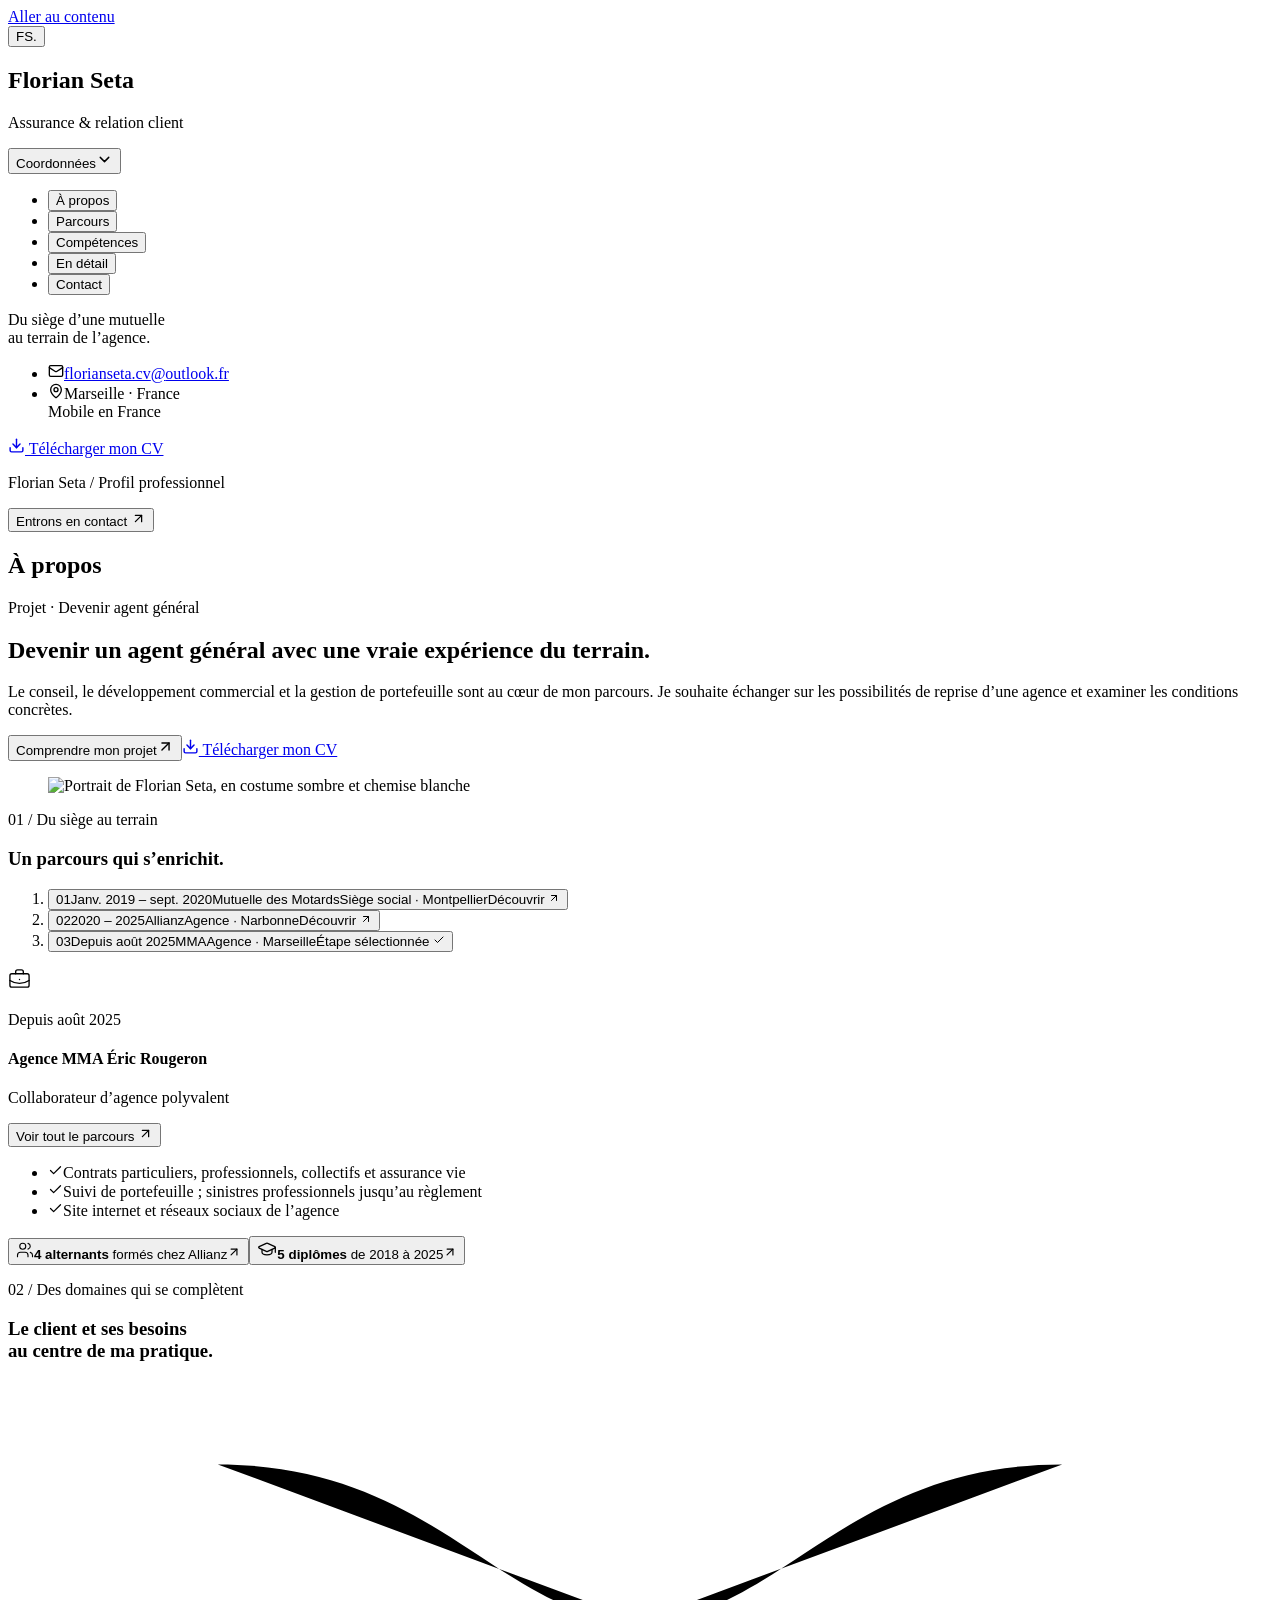
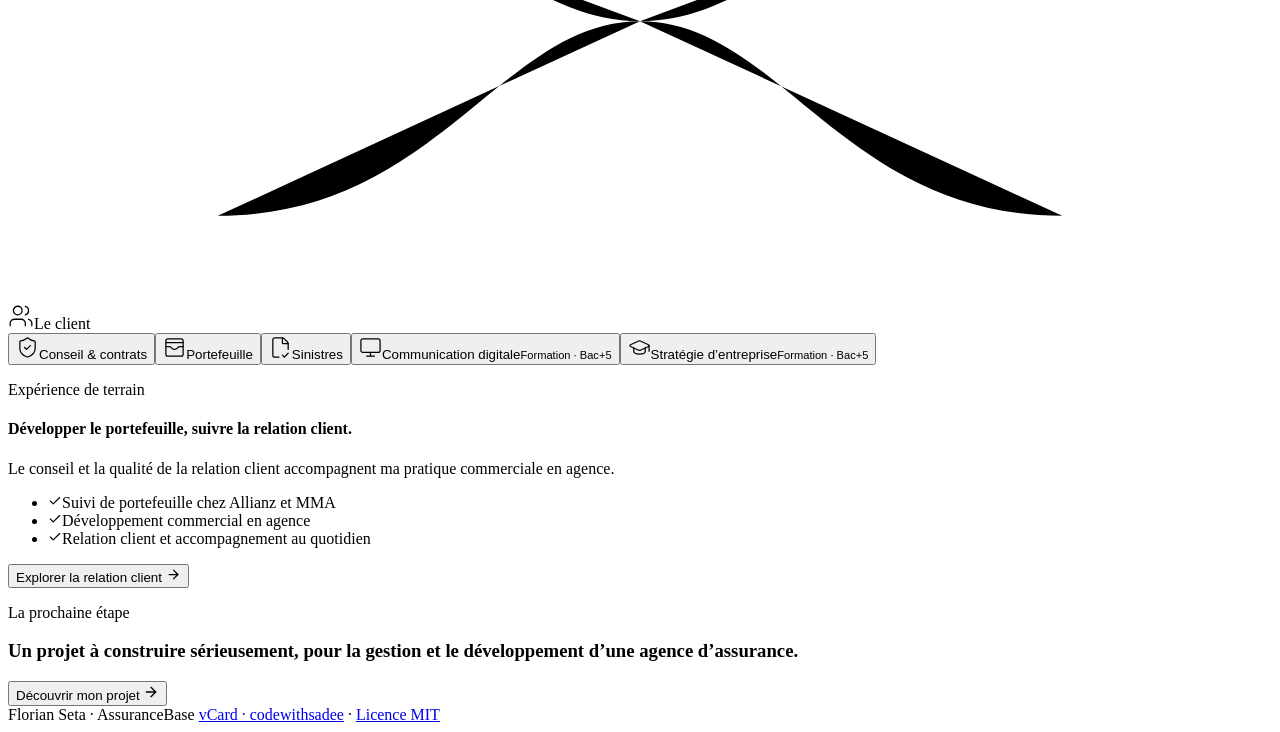
==== commit 6786b67a: "Clarifie la frise, classe le parcours et remplace le CV fourni" ====
--- a/reprise-portefeuille.html
+++ b/reprise-portefeuille.html
@@ -1,2 +1,2 @@
-<!DOCTYPE html><html lang="fr"><head><meta charSet="utf-8"/><meta name="viewport" content="width=device-width, initial-scale=1"/><link rel="preload" as="image" imageSrcSet="/cv-agent-general/images/florian-seta-portrait-small.webp 360w, /cv-agent-general/images/florian-seta-portrait.webp 720w" imageSizes="(max-width: 640px) 160px, 240px" fetchPriority="high"/><link rel="stylesheet" href="/cv-agent-general/_next/static/css/index.lBW_aZjC.css" data-rsc-css-href="/cv-agent-general/_next/static/css/index.lBW_aZjC.css" data-precedence="vite-rsc/importer-resources"/><link rel="modulepreload" fetchPriority="low" href="/cv-agent-general/_next/static/chunks/index-ChHRYtFE.js"/><script src="/cv-agent-general/_next/static/chunks/rolldown-runtime-BKYLDKLR.js" type="module" async=""></script><script src="/cv-agent-general/_next/static/chunks/framework-CZRQTDg8.js" type="module" async=""></script><link rel="modulepreload" href="/cv-agent-general/_next/static/chunks/layout-segment-context-CpnhThE5.js" crossorigin=""/><link rel="modulepreload" href="/cv-agent-general/_next/static/chunks/cv-experience-CpZ1teKU.js" crossorigin=""/><title>Projet · Devenir agent général | Florian Seta</title><meta name="description" content="Le conseil, le développement commercial et la gestion de portefeuille sont au cœur de mon parcours. Je souhaite échanger sur les possibilités de reprise d’une agence et examiner les conditions concrètes."/><meta name="robots" content="noindex, nofollow"/><link rel="icon" href="/cv-agent-general/favicon.svg"/><script>Object.assign(((self[Symbol.for("vinext.navigationRuntime")]??={bootstrap:{routeManifest:null},functions:{}}).bootstrap.rsc??={rsc:[]}),{params:{"slug":"reprise-portefeuille"},nav:{"pathname":"/reprise-portefeuille","searchParams":[]}})</script><link rel="modulepreload" href="/cv-agent-general/_next/static/chunks/index-ChHRYtFE.js" />
-</head><body><a class="skip-link" href="#main-content">Aller au contenu</a><main class="vcard-layout"><aside class="sidebar" data-sidebar="true" aria-label="Profil et navigation"><div class="sidebar-info"><button type="button" class="identity-mark" aria-label="Florian Seta, retour à l’accueil">FS<span>.</span></button><div class="info-content"><h1 class="name">Florian Seta</h1><p class="title">Assurance &amp; relation client</p></div><button class="info_more-btn" type="button" data-sidebar-btn="true" aria-expanded="false" aria-controls="sidebar-contacts"><span>Coordonnées</span><svg xmlns="http://www.w3.org/2000/svg" width="17" height="17" viewBox="0 0 24 24" fill="none" stroke="currentColor" stroke-width="2" stroke-linecap="round" stroke-linejoin="round" class="lucide lucide-chevron-down" aria-hidden="true"><path d="m6 9 6 6 6-6"></path></svg></button></div><nav class="navbar" aria-label="Rubriques du CV"><ul class="navbar-list" role="tablist" aria-label="Rubriques"><li class="navbar-item" role="presentation"><button id="tab-about" type="button" role="tab" aria-selected="true" aria-controls="panel-about" tabindex="0" class="navbar-link active" data-nav-link="true">À propos</button></li><li class="navbar-item" role="presentation"><button id="tab-resume" type="button" role="tab" aria-selected="false" aria-controls="panel-resume" tabindex="-1" class="navbar-link" data-nav-link="true">Parcours</button></li><li class="navbar-item" role="presentation"><button id="tab-portfolio" type="button" role="tab" aria-selected="false" aria-controls="panel-portfolio" tabindex="-1" class="navbar-link" data-nav-link="true">Compétences</button></li><li class="navbar-item" role="presentation"><button id="tab-explore" type="button" role="tab" aria-selected="false" aria-controls="panel-explore" tabindex="-1" class="navbar-link" data-nav-link="true">En détail</button></li><li class="navbar-item" role="presentation"><button id="tab-contact" type="button" role="tab" aria-selected="false" aria-controls="panel-contact" tabindex="-1" class="navbar-link" data-nav-link="true">Contact</button></li></ul></nav><div class="sidebar-info_more" id="sidebar-contacts"><p class="rail-note">Du siège d’une mutuelle<br/>au terrain de l’agence.</p><ul class="contacts-list"><li class="contact-item"><svg xmlns="http://www.w3.org/2000/svg" width="16" height="16" viewBox="0 0 24 24" fill="none" stroke="currentColor" stroke-width="2" stroke-linecap="round" stroke-linejoin="round" class="lucide lucide-mail" aria-hidden="true"><path d="m22 7-8.991 5.727a2 2 0 0 1-2.009 0L2 7"></path><rect x="2" y="4" width="20" height="16" rx="2"></rect></svg><a href="mailto:florianseta.cv@outlook.fr?subject=Proposition%20d%E2%80%99%C3%A9change%20%E2%80%94%20Florian%20Seta" class="contact-link">florianseta.cv<wbr/>@<!-- -->outlook.fr</a></li><li class="contact-item"><svg xmlns="http://www.w3.org/2000/svg" width="16" height="16" viewBox="0 0 24 24" fill="none" stroke="currentColor" stroke-width="2" stroke-linecap="round" stroke-linejoin="round" class="lucide lucide-map-pin" aria-hidden="true"><path d="M20 10c0 4.993-5.539 10.193-7.399 11.799a1 1 0 0 1-1.202 0C9.539 20.193 4 14.993 4 10a8 8 0 0 1 16 0"></path><circle cx="12" cy="10" r="3"></circle></svg><span>Marseille · France<br/>Mobile en France</span></li></ul><a class="download-cv sidebar-download" href="/cv-agent-general/documents/CV_Florian_Seta_Agent_General.pdf" download="CV_Florian_Seta_Agent_General.pdf" type="application/pdf" aria-label="Télécharger mon CV PDF, 2 pages"><svg xmlns="http://www.w3.org/2000/svg" width="17" height="17" viewBox="0 0 24 24" fill="none" stroke="currentColor" stroke-width="2" stroke-linecap="round" stroke-linejoin="round" class="lucide lucide-download" aria-hidden="true"><path d="M12 15V3"></path><path d="M21 15v4a2 2 0 0 1-2 2H5a2 2 0 0 1-2-2v-4"></path><path d="m7 10 5 5 5-5"></path></svg> Télécharger mon CV</a></div></aside><div class="main-content" id="main-content" tabindex="-1"><div class="page-masthead"><p>Florian Seta / Profil professionnel</p><button type="button">Entrons en contact <svg xmlns="http://www.w3.org/2000/svg" width="15" height="15" viewBox="0 0 24 24" fill="none" stroke="currentColor" stroke-width="2" stroke-linecap="round" stroke-linejoin="round" class="lucide lucide-arrow-up-right" aria-hidden="true"><path d="M7 7h10v10"></path><path d="M7 17 17 7"></path></svg></button></div><article class="about active" data-page="about" id="panel-about" role="tabpanel" aria-labelledby="tab-about"><header class="sr-only"><h2>À propos</h2></header><section class="profile-hero"><div class="profile-intro"><p class="focus-eyebrow">Projet · Devenir agent général</p><h2 class="profile-headline">Devenir un agent général avec une vraie expérience du terrain.</h2><p class="hero-description">Le conseil, le développement commercial et la gestion de portefeuille sont au cœur de mon parcours. Je souhaite échanger sur les possibilités de reprise d’une agence et examiner les conditions concrètes.</p><div class="profile-actions"><button type="button" class="primary-action">Comprendre mon projet<svg xmlns="http://www.w3.org/2000/svg" width="17" height="17" viewBox="0 0 24 24" fill="none" stroke="currentColor" stroke-width="2" stroke-linecap="round" stroke-linejoin="round" class="lucide lucide-arrow-up-right" aria-hidden="true"><path d="M7 7h10v10"></path><path d="M7 17 17 7"></path></svg></button><a class="download-cv " href="/cv-agent-general/documents/CV_Florian_Seta_Agent_General.pdf" download="CV_Florian_Seta_Agent_General.pdf" type="application/pdf" aria-label="Télécharger mon CV PDF, 2 pages"><svg xmlns="http://www.w3.org/2000/svg" width="17" height="17" viewBox="0 0 24 24" fill="none" stroke="currentColor" stroke-width="2" stroke-linecap="round" stroke-linejoin="round" class="lucide lucide-download" aria-hidden="true"><path d="M12 15V3"></path><path d="M21 15v4a2 2 0 0 1-2 2H5a2 2 0 0 1-2-2v-4"></path><path d="m7 10 5 5 5-5"></path></svg> Télécharger mon CV</a></div></div><figure class="profile-portrait"><img src="/cv-agent-general/images/florian-seta-portrait.webp" srcSet="/cv-agent-general/images/florian-seta-portrait-small.webp 360w, /cv-agent-general/images/florian-seta-portrait.webp 720w" sizes="(max-width: 640px) 160px, 240px" alt="Portrait de Florian Seta, en costume sombre et chemise blanche" width="720" height="900" fetchPriority="high"/></figure></section><section class="home-journey" aria-labelledby="home-journey-title"><div class="home-section-heading" data-home-reveal="true"><div><p class="focus-eyebrow">01 / Du siège au terrain</p><h3 id="home-journey-title">Un parcours qui s’enrichit.</h3></div><p class="home-section-hint">Trois environnements.<br/>Chaque étape a son histoire.</p></div><div class="journey-stations"><div class="journey-track" aria-hidden="true"><div class="journey-progress" style="--journey-fill:1"></div></div><ol class="journey-steps" aria-label="Choisir une expérience"><li data-home-reveal="true"><button type="button" class="journey-step" aria-pressed="false" aria-controls="home-journey-detail"><span class="journey-pin" aria-hidden="true">01</span><span class="journey-period">Janv. 2019 – sept. 2020</span><span class="journey-employer">Mutuelle des Motards</span><span class="journey-setting">Siège social<!-- --> · <!-- -->Montpellier</span><span class="journey-selected-label" aria-hidden="true">Découvrir <svg xmlns="http://www.w3.org/2000/svg" width="12" height="12" viewBox="0 0 24 24" fill="none" stroke="currentColor" stroke-width="2" stroke-linecap="round" stroke-linejoin="round" class="lucide lucide-arrow-up-right" aria-hidden="true"><path d="M7 7h10v10"></path><path d="M7 17 17 7"></path></svg></span></button></li><li data-home-reveal="true"><button type="button" class="journey-step" aria-pressed="false" aria-controls="home-journey-detail"><span class="journey-pin" aria-hidden="true">02</span><span class="journey-period">2020 – 2025</span><span class="journey-employer">Allianz</span><span class="journey-setting">Agence<!-- --> · <!-- -->Narbonne</span><span class="journey-selected-label" aria-hidden="true">Découvrir <svg xmlns="http://www.w3.org/2000/svg" width="12" height="12" viewBox="0 0 24 24" fill="none" stroke="currentColor" stroke-width="2" stroke-linecap="round" stroke-linejoin="round" class="lucide lucide-arrow-up-right" aria-hidden="true"><path d="M7 7h10v10"></path><path d="M7 17 17 7"></path></svg></span></button></li><li data-home-reveal="true"><button type="button" class="journey-step selected" aria-pressed="true" aria-controls="home-journey-detail"><span class="journey-pin" aria-hidden="true">03</span><span class="journey-period">Depuis août 2025</span><span class="journey-employer">MMA</span><span class="journey-setting">Agence<!-- --> · <!-- -->Marseille</span><span class="journey-selected-label" aria-hidden="true">Étape sélectionnée <svg xmlns="http://www.w3.org/2000/svg" width="12" height="12" viewBox="0 0 24 24" fill="none" stroke="currentColor" stroke-width="2" stroke-linecap="round" stroke-linejoin="round" class="lucide lucide-check" aria-hidden="true"><path d="M20 6 9 17l-5-5"></path></svg></span></button></li></ol></div><div class="journey-detail" id="home-journey-detail" role="region" aria-label="Expérience sélectionnée" aria-live="polite"><div class="journey-detail-heading"><span class="home-detail-icon" aria-hidden="true"><svg xmlns="http://www.w3.org/2000/svg" width="23" height="23" viewBox="0 0 24 24" fill="none" stroke="currentColor" stroke-width="1.4" stroke-linecap="round" stroke-linejoin="round" class="lucide lucide-briefcase-business" aria-hidden="true"><path d="M12 12h.01"></path><path d="M16 6V4a2 2 0 0 0-2-2h-4a2 2 0 0 0-2 2v2"></path><path d="M22 13a18.15 18.15 0 0 1-20 0"></path><rect width="20" height="14" x="2" y="6" rx="2"></rect></svg></span><p class="home-detail-overline">Depuis août 2025</p><h4>Agence MMA Éric Rougeron</h4><p class="journey-role">Collaborateur d’agence polyvalent</p><button class="text-action" type="button">Voir tout le parcours <svg xmlns="http://www.w3.org/2000/svg" width="15" height="15" viewBox="0 0 24 24" fill="none" stroke="currentColor" stroke-width="2" stroke-linecap="round" stroke-linejoin="round" class="lucide lucide-arrow-up-right" aria-hidden="true"><path d="M7 7h10v10"></path><path d="M7 17 17 7"></path></svg></button></div><ul class="journey-highlights"><li><svg xmlns="http://www.w3.org/2000/svg" width="15" height="15" viewBox="0 0 24 24" fill="none" stroke="currentColor" stroke-width="2" stroke-linecap="round" stroke-linejoin="round" class="lucide lucide-check" aria-hidden="true"><path d="M20 6 9 17l-5-5"></path></svg><span>Contrats particuliers, professionnels, collectifs et assurance vie</span></li><li><svg xmlns="http://www.w3.org/2000/svg" width="15" height="15" viewBox="0 0 24 24" fill="none" stroke="currentColor" stroke-width="2" stroke-linecap="round" stroke-linejoin="round" class="lucide lucide-check" aria-hidden="true"><path d="M20 6 9 17l-5-5"></path></svg><span>Suivi de portefeuille ; sinistres professionnels jusqu’au règlement</span></li><li><svg xmlns="http://www.w3.org/2000/svg" width="15" height="15" viewBox="0 0 24 24" fill="none" stroke="currentColor" stroke-width="2" stroke-linecap="round" stroke-linejoin="round" class="lucide lucide-check" aria-hidden="true"><path d="M20 6 9 17l-5-5"></path></svg><span>Site internet et réseaux sociaux de l’agence</span></li></ul></div><div class="home-reference-links" aria-label="Autres repères du parcours"><button type="button"><svg xmlns="http://www.w3.org/2000/svg" width="18" height="18" viewBox="0 0 24 24" fill="none" stroke="currentColor" stroke-width="1.5" stroke-linecap="round" stroke-linejoin="round" class="lucide lucide-users" aria-hidden="true"><path d="M16 21v-2a4 4 0 0 0-4-4H6a4 4 0 0 0-4 4v2"></path><path d="M16 3.128a4 4 0 0 1 0 7.744"></path><path d="M22 21v-2a4 4 0 0 0-3-3.87"></path><circle cx="9" cy="7" r="4"></circle></svg><span><strong>4 alternants</strong> formés chez Allianz</span><svg xmlns="http://www.w3.org/2000/svg" width="14" height="14" viewBox="0 0 24 24" fill="none" stroke="currentColor" stroke-width="2" stroke-linecap="round" stroke-linejoin="round" class="lucide lucide-arrow-up-right" aria-hidden="true"><path d="M7 7h10v10"></path><path d="M7 17 17 7"></path></svg></button><button type="button"><svg xmlns="http://www.w3.org/2000/svg" width="20" height="20" viewBox="0 0 24 24" fill="none" stroke="currentColor" stroke-width="1.5" stroke-linecap="round" stroke-linejoin="round" class="lucide lucide-graduation-cap" aria-hidden="true"><path d="M21.42 10.922a1 1 0 0 0-.019-1.838L12.83 5.18a2 2 0 0 0-1.66 0L2.6 9.08a1 1 0 0 0 0 1.832l8.57 3.908a2 2 0 0 0 1.66 0z"></path><path d="M22 10v6"></path><path d="M6 12.5V16a6 3 0 0 0 12 0v-3.5"></path></svg><span><strong>5<!-- --> diplômes</strong> de 2018 à 2025</span><svg xmlns="http://www.w3.org/2000/svg" width="14" height="14" viewBox="0 0 24 24" fill="none" stroke="currentColor" stroke-width="2" stroke-linecap="round" stroke-linejoin="round" class="lucide lucide-arrow-up-right" aria-hidden="true"><path d="M7 7h10v10"></path><path d="M7 17 17 7"></path></svg></button></div></section><section class="home-domains" aria-labelledby="home-domains-title"><div class="home-section-heading" data-home-reveal="true"><div><p class="focus-eyebrow">02 / Des domaines qui se complètent</p><h3 id="home-domains-title">Le client et ses besoins<br/>au centre de ma pratique.</h3></div></div><div class="domain-explorer"><div class="domain-map" role="group" aria-label="Choisir un domaine"><svg class="domain-connections" viewBox="0 0 1000 410" preserveAspectRatio="none" aria-hidden="true"><path d="M500 190 C390 190 340 66 166 66" pathLength="1" data-home-trace="true" class=""></path><path d="M500 190 C610 190 660 66 834 66" pathLength="1" data-home-trace="true" class="selected"></path><path d="M500 190 C610 190 660 344 834 344" pathLength="1" data-home-trace="true" class=""></path><path d="M500 190 C390 190 340 344 166 344" pathLength="1" data-home-trace="true" class=""></path><path d="M500 190 L500 344" pathLength="1" data-home-trace="true" class=""></path></svg><div class="domain-center" aria-hidden="true"><svg xmlns="http://www.w3.org/2000/svg" width="26" height="26" viewBox="0 0 24 24" fill="none" stroke="currentColor" stroke-width="1.2" stroke-linecap="round" stroke-linejoin="round" class="lucide lucide-users" aria-hidden="true"><path d="M16 21v-2a4 4 0 0 0-4-4H6a4 4 0 0 0-4 4v2"></path><path d="M16 3.128a4 4 0 0 1 0 7.744"></path><path d="M22 21v-2a4 4 0 0 0-3-3.87"></path><circle cx="9" cy="7" r="4"></circle></svg><span>Le client</span></div><button type="button" id="home-domain-assurance" class="domain-node domain-assurance" aria-pressed="false" aria-controls="home-domain-detail" data-home-reveal="true"><svg xmlns="http://www.w3.org/2000/svg" width="23" height="23" viewBox="0 0 24 24" fill="none" stroke="currentColor" stroke-width="1.3" stroke-linecap="round" stroke-linejoin="round" class="lucide lucide-shield-check" aria-hidden="true"><path d="M20 13c0 5-3.5 7.5-7.66 8.95a1 1 0 0 1-.67-.01C7.5 20.5 4 18 4 13V6a1 1 0 0 1 1-1c2 0 4.5-1.2 6.24-2.72a1.17 1.17 0 0 1 1.52 0C14.51 3.81 17 5 19 5a1 1 0 0 1 1 1z"></path><path d="m9 12 2 2 4-4"></path></svg><span>Conseil &amp; contrats</span></button><button type="button" id="home-domain-portefeuille" class="domain-node domain-portefeuille selected" aria-pressed="true" aria-controls="home-domain-detail" data-home-reveal="true"><svg xmlns="http://www.w3.org/2000/svg" width="23" height="23" viewBox="0 0 24 24" fill="none" stroke="currentColor" stroke-width="1.3" stroke-linecap="round" stroke-linejoin="round" class="lucide lucide-wallet-cards" aria-hidden="true"><path d="M3 11h3.75a2 2 0 0 1 1.6.8l.45.6a4 4 0 0 0 6.4 0l.45-.6a2 2 0 0 1 1.6-.8H21"></path><path d="M3 7h18"></path><rect x="3" y="3" width="18" height="18" rx="2"></rect></svg><span>Portefeuille</span></button><button type="button" id="home-domain-sinistres" class="domain-node domain-sinistres" aria-pressed="false" aria-controls="home-domain-detail" data-home-reveal="true"><svg xmlns="http://www.w3.org/2000/svg" width="23" height="23" viewBox="0 0 24 24" fill="none" stroke="currentColor" stroke-width="1.3" stroke-linecap="round" stroke-linejoin="round" class="lucide lucide-file-check-corner" aria-hidden="true"><path d="M10.5 22H6a2 2 0 0 1-2-2V4a2 2 0 0 1 2-2h8a2.4 2.4 0 0 1 1.706.706l3.588 3.588A2.4 2.4 0 0 1 20 8v6"></path><path d="M14 2v5a1 1 0 0 0 1 1h5"></path><path d="m14 20 2 2 4-4"></path></svg><span>Sinistres</span></button><button type="button" id="home-domain-communication" class="domain-node domain-communication" aria-pressed="false" aria-controls="home-domain-detail" data-home-reveal="true"><svg xmlns="http://www.w3.org/2000/svg" width="23" height="23" viewBox="0 0 24 24" fill="none" stroke="currentColor" stroke-width="1.3" stroke-linecap="round" stroke-linejoin="round" class="lucide lucide-monitor" aria-hidden="true"><rect width="20" height="14" x="2" y="3" rx="2"></rect><line x1="8" x2="16" y1="21" y2="21"></line><line x1="12" x2="12" y1="17" y2="21"></line></svg><span>Communication digitale</span><small>Formation · Bac+5</small></button><button type="button" id="home-domain-strategie" class="domain-node domain-strategie" aria-pressed="false" aria-controls="home-domain-detail" data-home-reveal="true"><svg xmlns="http://www.w3.org/2000/svg" width="23" height="23" viewBox="0 0 24 24" fill="none" stroke="currentColor" stroke-width="1.3" stroke-linecap="round" stroke-linejoin="round" class="lucide lucide-graduation-cap" aria-hidden="true"><path d="M21.42 10.922a1 1 0 0 0-.019-1.838L12.83 5.18a2 2 0 0 0-1.66 0L2.6 9.08a1 1 0 0 0 0 1.832l8.57 3.908a2 2 0 0 0 1.66 0z"></path><path d="M22 10v6"></path><path d="M6 12.5V16a6 3 0 0 0 12 0v-3.5"></path></svg><span>Stratégie d’entreprise</span><small>Formation · Bac+5</small></button></div><div class="domain-detail" id="home-domain-detail" role="region" aria-labelledby="home-domain-portefeuille" aria-live="polite"><p class="home-detail-overline">Expérience de terrain</p><h4>Développer le portefeuille, suivre la relation client.</h4><p class="domain-description">Le conseil et la qualité de la relation client accompagnent ma pratique commerciale en agence.</p><ul class="domain-points"><li><svg xmlns="http://www.w3.org/2000/svg" width="14" height="14" viewBox="0 0 24 24" fill="none" stroke="currentColor" stroke-width="2" stroke-linecap="round" stroke-linejoin="round" class="lucide lucide-check" aria-hidden="true"><path d="M20 6 9 17l-5-5"></path></svg><span>Suivi de portefeuille chez Allianz et MMA</span></li><li><svg xmlns="http://www.w3.org/2000/svg" width="14" height="14" viewBox="0 0 24 24" fill="none" stroke="currentColor" stroke-width="2" stroke-linecap="round" stroke-linejoin="round" class="lucide lucide-check" aria-hidden="true"><path d="M20 6 9 17l-5-5"></path></svg><span>Développement commercial en agence</span></li><li><svg xmlns="http://www.w3.org/2000/svg" width="14" height="14" viewBox="0 0 24 24" fill="none" stroke="currentColor" stroke-width="2" stroke-linecap="round" stroke-linejoin="round" class="lucide lucide-check" aria-hidden="true"><path d="M20 6 9 17l-5-5"></path></svg><span>Relation client et accompagnement au quotidien</span></li></ul><button class="text-action" type="button">Explorer la relation client<!-- --> <svg xmlns="http://www.w3.org/2000/svg" width="15" height="15" viewBox="0 0 24 24" fill="none" stroke="currentColor" stroke-width="2" stroke-linecap="round" stroke-linejoin="round" class="lucide lucide-arrow-right" aria-hidden="true"><path d="M5 12h14"></path><path d="m12 5 7 7-7 7"></path></svg></button></div></div></section><section class="motivation-card"><p class="focus-eyebrow">La prochaine étape</p><h3>Un projet à construire sérieusement, pour la gestion et le développement d’une agence d’assurance.</h3><button class="text-action" type="button">Découvrir mon projet <svg xmlns="http://www.w3.org/2000/svg" width="16" height="16" viewBox="0 0 24 24" fill="none" stroke="currentColor" stroke-width="2" stroke-linecap="round" stroke-linejoin="round" class="lucide lucide-arrow-right" aria-hidden="true"><path d="M5 12h14"></path><path d="m12 5 7 7-7 7"></path></svg></button></section></article><article class="resume" data-page="resume" id="panel-resume" role="tabpanel" aria-labelledby="tab-resume" hidden=""><header><p class="focus-eyebrow">Du siège aux agences</p><h2 class="article-title">Mon parcours.</h2></header><p class="section-intro">Du service au siège d’une mutuelle à la polyvalence en agence, chaque étape a élargi ma compréhension du métier.</p><section class="timeline"><div class="title-wrapper"><svg xmlns="http://www.w3.org/2000/svg" width="24" height="24" viewBox="0 0 24 24" fill="none" stroke="currentColor" stroke-width="2" stroke-linecap="round" stroke-linejoin="round" class="lucide lucide-briefcase-business" aria-hidden="true"><path d="M12 12h.01"></path><path d="M16 6V4a2 2 0 0 0-2-2h-4a2 2 0 0 0-2 2v2"></path><path d="M22 13a18.15 18.15 0 0 1-20 0"></path><rect width="20" height="14" x="2" y="6" rx="2"></rect></svg><h3>Expériences professionnelles</h3></div><ol class="timeline-list"><li class="timeline-item"><details open=""><summary><span class="timeline-period">Depuis août 2025</span><h4>Collaborateur d’agence polyvalent</h4><p class="timeline-company">Agence MMA Éric Rougeron</p><p class="timeline-location">Marseille</p><span class="timeline-toggle">Voir les missions <svg xmlns="http://www.w3.org/2000/svg" width="16" height="16" viewBox="0 0 24 24" fill="none" stroke="currentColor" stroke-width="2" stroke-linecap="round" stroke-linejoin="round" class="lucide lucide-chevron-down" aria-hidden="true"><path d="m6 9 6 6 6-6"></path></svg></span></summary><div class="timeline-details"><p class="timeline-text">Vente et souscription de contrats particuliers et professionnels, assurances collectives et assurance vie. Développement commercial et gestion de portefeuille. Sinistres professionnels : ouverture et suivi des dossiers jusqu’au règlement, avec une pratique plus importante chez MMA. Communication de l’agence, site internet et réseaux sociaux.</p><ul class="evidence-tags" aria-label="Domaines d’activité"><li>Portefeuille</li><li>Sinistres</li><li>Communication</li></ul></div></details></li><li class="timeline-item"><details><summary><span class="timeline-period">2020 – 2025</span><h4>Chargé de clientèle</h4><p class="timeline-company">ALLIANZ Arnaud de Simencourt</p><p class="timeline-location">Narbonne</p><span class="timeline-toggle">Voir les missions <svg xmlns="http://www.w3.org/2000/svg" width="16" height="16" viewBox="0 0 24 24" fill="none" stroke="currentColor" stroke-width="2" stroke-linecap="round" stroke-linejoin="round" class="lucide lucide-chevron-down" aria-hidden="true"><path d="m6 9 6 6 6-6"></path></svg></span></summary><div class="timeline-details"><p class="timeline-text">Vente et souscription de contrats particuliers et professionnels, assurances collectives et suivi du portefeuille. Ouverture des sinistres particuliers ; ouverture et suivi ponctuel de sinistres professionnels jusqu’au règlement. Communication de l’agence. Alors que j’étais l’alternant le plus expérimenté, l’agent général s’est appuyé sur ma maîtrise du métier pour me confier l’accompagnement des autres alternants. J’ai ainsi développé ma pédagogie et formé quatre alternants, en tant que référent informel, sans fonction hiérarchique officielle.</p><ul class="evidence-tags" aria-label="Domaines d’activité"><li>Vente et conseil</li><li>Accompagnement</li><li>Transmission</li></ul></div></details></li><li class="timeline-item"><details><summary><span class="timeline-period">Janv. 2019 – sept. 2020</span><h4>Conseiller en assurances</h4><p class="timeline-company">Mutuelle des Motards</p><p class="timeline-location">Siège social · Montpellier</p><span class="timeline-toggle">Voir les missions <svg xmlns="http://www.w3.org/2000/svg" width="16" height="16" viewBox="0 0 24 24" fill="none" stroke="currentColor" stroke-width="2" stroke-linecap="round" stroke-linejoin="round" class="lucide lucide-chevron-down" aria-hidden="true"><path d="m6 9 6 6 6-6"></path></svg></span></summary><div class="timeline-details"><p class="timeline-text">Téléconseiller : vente et souscription, service après-vente et gestion électronique des documents au siège de la mutuelle.</p><ul class="evidence-tags" aria-label="Domaines d’activité"><li>Relation client</li><li>Souscription</li><li>Service</li></ul></div></details></li></ol></section><section class="timeline education"><div class="title-wrapper"><svg xmlns="http://www.w3.org/2000/svg" width="24" height="24" viewBox="0 0 24 24" fill="none" stroke="currentColor" stroke-width="2" stroke-linecap="round" stroke-linejoin="round" class="lucide lucide-book-open" aria-hidden="true"><path d="M12 5v16"></path><path d="M20.001 19A2 2 0 0022 17V5a2 2 0 00-1.999-2L16 3.002A5 5 0 0012 5a5 5 0 00-4-2H4a2 2 0 00-2 2v12a2 2 0 001.999 2H8a5 5 0 014 2 5 5 0 014-2z"></path></svg><h3>Formations &amp; diplômes</h3></div><ol class="education-list"><li><span class="education-year">2025</span><div><h4>Manager des stratégies marketing et communication</h4><p>Bac+5 · titre de niveau 7 · IFC Montpellier</p></div></li><li><span class="education-year">2023</span><div><h4>Manager en stratégie d’entreprise</h4><p>Option stratégie financière et patrimoniale · Bac+5 · titre de niveau 7 · IFC Montpellier</p></div></li><li><span class="education-year">2021</span><div><h4>Responsable de clientèle Banque-Finance-Assurance</h4><p>Bachelor · IFC Montpellier</p></div></li><li><span class="education-year">2020</span><div><h4>BTS Assurance</h4><p>IFC Montpellier</p></div></li><li><span class="education-year">2018</span><div><h4>Baccalauréat STMG</h4><p>Spécialité gestion et finance</p></div></li></ol></section><section class="skill"><h3>Une pratique transversale</h3><ul class="skills-list"><li><svg xmlns="http://www.w3.org/2000/svg" width="17" height="17" viewBox="0 0 24 24" fill="none" stroke="currentColor" stroke-width="2" stroke-linecap="round" stroke-linejoin="round" class="lucide lucide-shield-check" aria-hidden="true"><path d="M20 13c0 5-3.5 7.5-7.66 8.95a1 1 0 0 1-.67-.01C7.5 20.5 4 18 4 13V6a1 1 0 0 1 1-1c2 0 4.5-1.2 6.24-2.72a1.17 1.17 0 0 1 1.52 0C14.51 3.81 17 5 19 5a1 1 0 0 1 1 1z"></path><path d="m9 12 2 2 4-4"></path></svg><span>Conseil, vente et souscription</span></li><li><svg xmlns="http://www.w3.org/2000/svg" width="17" height="17" viewBox="0 0 24 24" fill="none" stroke="currentColor" stroke-width="2" stroke-linecap="round" stroke-linejoin="round" class="lucide lucide-shield-check" aria-hidden="true"><path d="M20 13c0 5-3.5 7.5-7.66 8.95a1 1 0 0 1-.67-.01C7.5 20.5 4 18 4 13V6a1 1 0 0 1 1-1c2 0 4.5-1.2 6.24-2.72a1.17 1.17 0 0 1 1.52 0C14.51 3.81 17 5 19 5a1 1 0 0 1 1 1z"></path><path d="m9 12 2 2 4-4"></path></svg><span>Suivi du portefeuille et des sinistres</span></li><li><svg xmlns="http://www.w3.org/2000/svg" width="17" height="17" viewBox="0 0 24 24" fill="none" stroke="currentColor" stroke-width="2" stroke-linecap="round" stroke-linejoin="round" class="lucide lucide-shield-check" aria-hidden="true"><path d="M20 13c0 5-3.5 7.5-7.66 8.95a1 1 0 0 1-.67-.01C7.5 20.5 4 18 4 13V6a1 1 0 0 1 1-1c2 0 4.5-1.2 6.24-2.72a1.17 1.17 0 0 1 1.52 0C14.51 3.81 17 5 19 5a1 1 0 0 1 1 1z"></path><path d="m9 12 2 2 4-4"></path></svg><span>Formation et accompagnement d’alternants</span></li><li><svg xmlns="http://www.w3.org/2000/svg" width="17" height="17" viewBox="0 0 24 24" fill="none" stroke="currentColor" stroke-width="2" stroke-linecap="round" stroke-linejoin="round" class="lucide lucide-shield-check" aria-hidden="true"><path d="M20 13c0 5-3.5 7.5-7.66 8.95a1 1 0 0 1-.67-.01C7.5 20.5 4 18 4 13V6a1 1 0 0 1 1-1c2 0 4.5-1.2 6.24-2.72a1.17 1.17 0 0 1 1.52 0C14.51 3.81 17 5 19 5a1 1 0 0 1 1 1z"></path><path d="m9 12 2 2 4-4"></path></svg><span>Communication d’agence et outils numériques</span></li></ul></section><a class="download-cv inline-download" href="/cv-agent-general/documents/CV_Florian_Seta_Agent_General.pdf" download="CV_Florian_Seta_Agent_General.pdf" type="application/pdf" aria-label="Télécharger mon CV PDF, 2 pages"><svg xmlns="http://www.w3.org/2000/svg" width="17" height="17" viewBox="0 0 24 24" fill="none" stroke="currentColor" stroke-width="2" stroke-linecap="round" stroke-linejoin="round" class="lucide lucide-download" aria-hidden="true"><path d="M12 15V3"></path><path d="M21 15v4a2 2 0 0 1-2 2H5a2 2 0 0 1-2-2v-4"></path><path d="m7 10 5 5 5-5"></path></svg> Télécharger mon CV</a></article><article class="portfolio" data-page="portfolio" id="panel-portfolio" role="tabpanel" aria-labelledby="tab-portfolio" hidden=""><header><p class="focus-eyebrow">Des compétences de terrain</p><h2 class="article-title">Mes domaines d’action.</h2></header><p class="section-intro">Des compétences reliées à des expériences concrètes. Sélectionnez un domaine, puis une carte pour en voir le détail.</p><section class="projects" aria-label="Domaines de compétences"><ul class="filter-list" aria-label="Filtrer les compétences"><li class="filter-item"><button type="button" class="active" aria-pressed="true">Tout</button></li><li class="filter-item"><button type="button" class="" aria-pressed="false">Assurance</button></li><li class="filter-item"><button type="button" class="" aria-pressed="false">Gestion</button></li><li class="filter-item"><button type="button" class="" aria-pressed="false">Transmission</button></li><li class="filter-item"><button type="button" class="" aria-pressed="false">Numérique</button></li></ul><div class="filter-select-box"><button type="button" class="filter-select" data-select="true" aria-expanded="false" aria-controls="competence-filters">Tous les domaines<svg xmlns="http://www.w3.org/2000/svg" width="18" height="18" viewBox="0 0 24 24" fill="none" stroke="currentColor" stroke-width="2" stroke-linecap="round" stroke-linejoin="round" class="lucide lucide-chevron-down" aria-hidden="true"><path d="m6 9 6 6 6-6"></path></svg></button><ul class="select-list" id="competence-filters" hidden=""><li class="select-item"><button type="button">Tout</button></li><li class="select-item"><button type="button">Assurance</button></li><li class="select-item"><button type="button">Gestion</button></li><li class="select-item"><button type="button">Transmission</button></li><li class="select-item"><button type="button">Numérique</button></li></ul></div><p class="filter-summary" aria-live="polite">7<!-- --> <!-- -->domaines affichés</p><ul class="project-list"><li class="project-item active" data-category="assurance"><button type="button" class="expertise-card"><div class="expertise-illustration"><svg xmlns="http://www.w3.org/2000/svg" width="30" height="30" viewBox="0 0 24 24" fill="none" stroke="currentColor" stroke-width="1.3" stroke-linecap="round" stroke-linejoin="round" class="lucide lucide-users" aria-hidden="true"><path d="M16 21v-2a4 4 0 0 0-4-4H6a4 4 0 0 0-4 4v2"></path><path d="M16 3.128a4 4 0 0 1 0 7.744"></path><path d="M22 21v-2a4 4 0 0 0-3-3.87"></path><circle cx="9" cy="7" r="4"></circle></svg><span>Assurance</span><svg xmlns="http://www.w3.org/2000/svg" width="17" height="17" viewBox="0 0 24 24" fill="none" stroke="currentColor" stroke-width="2" stroke-linecap="round" stroke-linejoin="round" class="lucide lucide-arrow-up-right" aria-hidden="true"><path d="M7 7h10v10"></path><path d="M7 17 17 7"></path></svg></div><h3 class="project-title">Conseil &amp; relation client</h3><p class="expertise-description">Vente et souscription de contrats particuliers et professionnels, avec un bon relationnel client.</p><p class="project-category">Mutuelle des Motards · Allianz · MMA</p></button></li><li class="project-item active" data-category="assurance"><button type="button" class="expertise-card"><div class="expertise-illustration"><svg xmlns="http://www.w3.org/2000/svg" width="30" height="30" viewBox="0 0 24 24" fill="none" stroke="currentColor" stroke-width="1.3" stroke-linecap="round" stroke-linejoin="round" class="lucide lucide-shield-check" aria-hidden="true"><path d="M20 13c0 5-3.5 7.5-7.66 8.95a1 1 0 0 1-.67-.01C7.5 20.5 4 18 4 13V6a1 1 0 0 1 1-1c2 0 4.5-1.2 6.24-2.72a1.17 1.17 0 0 1 1.52 0C14.51 3.81 17 5 19 5a1 1 0 0 1 1 1z"></path><path d="m9 12 2 2 4-4"></path></svg><span>Assurance</span><svg xmlns="http://www.w3.org/2000/svg" width="17" height="17" viewBox="0 0 24 24" fill="none" stroke="currentColor" stroke-width="2" stroke-linecap="round" stroke-linejoin="round" class="lucide lucide-arrow-up-right" aria-hidden="true"><path d="M7 7h10v10"></path><path d="M7 17 17 7"></path></svg></div><h3 class="project-title">Contrats &amp; solutions d’assurance</h3><p class="expertise-description">Vente et souscription de contrats particuliers et professionnels chez Allianz et MMA. Assurances collectives dans les deux agences et assurance vie chez MMA.</p><p class="project-category">ALLIANZ Arnaud de Simencourt · MMA Éric Rougeron</p></button></li><li class="project-item active" data-category="gestion"><button type="button" class="expertise-card"><div class="expertise-illustration"><svg xmlns="http://www.w3.org/2000/svg" width="30" height="30" viewBox="0 0 24 24" fill="none" stroke="currentColor" stroke-width="1.3" stroke-linecap="round" stroke-linejoin="round" class="lucide lucide-wallet-cards" aria-hidden="true"><path d="M3 11h3.75a2 2 0 0 1 1.6.8l.45.6a4 4 0 0 0 6.4 0l.45-.6a2 2 0 0 1 1.6-.8H21"></path><path d="M3 7h18"></path><rect x="3" y="3" width="18" height="18" rx="2"></rect></svg><span>Gestion</span><svg xmlns="http://www.w3.org/2000/svg" width="17" height="17" viewBox="0 0 24 24" fill="none" stroke="currentColor" stroke-width="2" stroke-linecap="round" stroke-linejoin="round" class="lucide lucide-arrow-up-right" aria-hidden="true"><path d="M7 7h10v10"></path><path d="M7 17 17 7"></path></svg></div><h3 class="project-title">Gestion de portefeuille</h3><p class="expertise-description">Suivi de portefeuille et développement commercial dans les agences Allianz et MMA.</p><p class="project-category">Allianz · MMA</p></button></li><li class="project-item active" data-category="gestion"><button type="button" class="expertise-card"><div class="expertise-illustration"><svg xmlns="http://www.w3.org/2000/svg" width="30" height="30" viewBox="0 0 24 24" fill="none" stroke="currentColor" stroke-width="1.3" stroke-linecap="round" stroke-linejoin="round" class="lucide lucide-file-check-corner" aria-hidden="true"><path d="M10.5 22H6a2 2 0 0 1-2-2V4a2 2 0 0 1 2-2h8a2.4 2.4 0 0 1 1.706.706l3.588 3.588A2.4 2.4 0 0 1 20 8v6"></path><path d="M14 2v5a1 1 0 0 0 1 1h5"></path><path d="m14 20 2 2 4-4"></path></svg><span>Gestion</span><svg xmlns="http://www.w3.org/2000/svg" width="17" height="17" viewBox="0 0 24 24" fill="none" stroke="currentColor" stroke-width="2" stroke-linecap="round" stroke-linejoin="round" class="lucide lucide-arrow-up-right" aria-hidden="true"><path d="M7 7h10v10"></path><path d="M7 17 17 7"></path></svg></div><h3 class="project-title">Gestion des sinistres</h3><p class="expertise-description">Particuliers : ouverture chez Allianz. Professionnels : ouverture et suivi jusqu’au règlement, ponctuellement chez Allianz et davantage chez MMA.</p><p class="project-category">Deux clientèles, deux périmètres</p></button></li><li class="project-item active" data-category="transmission"><button type="button" class="expertise-card"><div class="expertise-illustration"><svg xmlns="http://www.w3.org/2000/svg" width="30" height="30" viewBox="0 0 24 24" fill="none" stroke="currentColor" stroke-width="1.3" stroke-linecap="round" stroke-linejoin="round" class="lucide lucide-graduation-cap" aria-hidden="true"><path d="M21.42 10.922a1 1 0 0 0-.019-1.838L12.83 5.18a2 2 0 0 0-1.66 0L2.6 9.08a1 1 0 0 0 0 1.832l8.57 3.908a2 2 0 0 0 1.66 0z"></path><path d="M22 10v6"></path><path d="M6 12.5V16a6 3 0 0 0 12 0v-3.5"></path></svg><span>Transmission</span><svg xmlns="http://www.w3.org/2000/svg" width="17" height="17" viewBox="0 0 24 24" fill="none" stroke="currentColor" stroke-width="2" stroke-linecap="round" stroke-linejoin="round" class="lucide lucide-arrow-up-right" aria-hidden="true"><path d="M7 7h10v10"></path><path d="M7 17 17 7"></path></svg></div><h3 class="project-title">Formation &amp; pédagogie</h3><p class="expertise-description">Alternant le plus expérimenté, j’ai été sollicité par l’agent général pour devenir le référent informel des autres alternants. Cette mission, appuyée sur ma maîtrise du métier, m’a permis de développer ma pédagogie et d’en former quatre.</p><p class="project-category">Quatre alternants formés · Référent informel chez Allianz</p></button></li><li class="project-item active" data-category="numérique"><button type="button" class="expertise-card"><div class="expertise-illustration"><svg xmlns="http://www.w3.org/2000/svg" width="30" height="30" viewBox="0 0 24 24" fill="none" stroke="currentColor" stroke-width="1.3" stroke-linecap="round" stroke-linejoin="round" class="lucide lucide-monitor" aria-hidden="true"><rect width="20" height="14" x="2" y="3" rx="2"></rect><line x1="8" x2="16" y1="21" y2="21"></line><line x1="12" x2="12" y1="17" y2="21"></line></svg><span>Numérique</span><svg xmlns="http://www.w3.org/2000/svg" width="17" height="17" viewBox="0 0 24 24" fill="none" stroke="currentColor" stroke-width="2" stroke-linecap="round" stroke-linejoin="round" class="lucide lucide-arrow-up-right" aria-hidden="true"><path d="M7 7h10v10"></path><path d="M7 17 17 7"></path></svg></div><h3 class="project-title">Communication digitale</h3><p class="expertise-description">Communication et événements d’agence ; site internet et réseaux sociaux chez MMA.</p><p class="project-category">Allianz · MMA</p></button></li><li class="project-item active" data-category="gestion"><button type="button" class="expertise-card"><div class="expertise-illustration"><svg xmlns="http://www.w3.org/2000/svg" width="30" height="30" viewBox="0 0 24 24" fill="none" stroke="currentColor" stroke-width="1.3" stroke-linecap="round" stroke-linejoin="round" class="lucide lucide-briefcase-business" aria-hidden="true"><path d="M12 12h.01"></path><path d="M16 6V4a2 2 0 0 0-2-2h-4a2 2 0 0 0-2 2v2"></path><path d="M22 13a18.15 18.15 0 0 1-20 0"></path><rect width="20" height="14" x="2" y="6" rx="2"></rect></svg><span>Gestion</span><svg xmlns="http://www.w3.org/2000/svg" width="17" height="17" viewBox="0 0 24 24" fill="none" stroke="currentColor" stroke-width="2" stroke-linecap="round" stroke-linejoin="round" class="lucide lucide-arrow-up-right" aria-hidden="true"><path d="M7 7h10v10"></path><path d="M7 17 17 7"></path></svg></div><h3 class="project-title">Service &amp; polyvalence</h3><p class="expertise-description">Service après-vente, gestion électronique des documents au siège, puis polyvalence au quotidien en agence.</p><p class="project-category">Du siège aux agences</p></button></li></ul></section></article><article class="explore" data-page="explore" id="panel-explore" role="tabpanel" aria-labelledby="tab-explore" hidden=""><header><p class="focus-eyebrow">Explorer le parcours</p><h2 class="article-title">L’essentiel, en détail.</h2></header><p class="section-intro">Choisissez un sujet pour découvrir mon expérience et mon projet en quelques repères.</p><section class="visual-panel"><div class="visual-tabs" role="tablist" aria-label="Sujets du parcours"><button type="button" role="tab" id="visual-tab-parcours" aria-controls="visual-stage" aria-selected="false" tabindex="-1" class="" title="Du siège aux agences">Parcours</button><button type="button" role="tab" id="visual-tab-risques" aria-controls="visual-stage" aria-selected="false" tabindex="-1" class="" title="Contrats particuliers, professionnels, collectifs et assurance vie">Risques pro</button><button type="button" role="tab" id="visual-tab-sinistres" aria-controls="visual-stage" aria-selected="false" tabindex="-1" class="" title="Particuliers et professionnels : deux périmètres distincts">Sinistres</button><button type="button" role="tab" id="visual-tab-commercial" aria-controls="visual-stage" aria-selected="false" tabindex="-1" class="" title="Conseil et portefeuille">Relation client</button><button type="button" role="tab" id="visual-tab-transmission" aria-controls="visual-stage" aria-selected="false" tabindex="-1" class="" title="Quatre alternants formés">Transmission</button><button type="button" role="tab" id="visual-tab-formation" aria-controls="visual-stage" aria-selected="false" tabindex="-1" class="" title="Un parcours jusqu’à Bac+5">Formation</button><button type="button" role="tab" id="visual-tab-communication" aria-controls="visual-stage" aria-selected="false" tabindex="-1" class="" title="Communication d’agence, site internet et réseaux sociaux">Numérique</button><button type="button" role="tab" id="visual-tab-projet" aria-controls="visual-stage" aria-selected="true" tabindex="0" class="active" title="La prochaine étape">Projet</button></div><div class="visual-stage" id="visual-stage" role="tabpanel" aria-labelledby="visual-tab-projet" aria-live="polite" tabindex="0"><div class="visual-content"><div class="visual-overline">LA PROCHAINE ÉTAPE</div><div class="project-statement"><span>«</span><strong>Un projet à construire sérieusement, pour la gestion et le développement d’une agence d’assurance.</strong></div><p class="visual-caption">La faisabilité d’une reprise reste à étudier.</p></div></div></section><button class="text-action section-end" type="button">Retrouver les compétences <svg xmlns="http://www.w3.org/2000/svg" width="16" height="16" viewBox="0 0 24 24" fill="none" stroke="currentColor" stroke-width="2" stroke-linecap="round" stroke-linejoin="round" class="lucide lucide-arrow-right" aria-hidden="true"><path d="M5 12h14"></path><path d="m12 5 7 7-7 7"></path></svg></button></article><article class="contact" data-page="contact" id="panel-contact" role="tabpanel" aria-labelledby="tab-contact" hidden=""><header><p class="focus-eyebrow">La prochaine étape</p><h2 class="article-title">Prenons le temps<br/>d’échanger.</h2></header><section class="contact-invitation"><svg xmlns="http://www.w3.org/2000/svg" width="35" height="35" viewBox="0 0 24 24" fill="none" stroke="currentColor" stroke-width="1.3" stroke-linecap="round" stroke-linejoin="round" class="lucide lucide-mail" aria-hidden="true"><path d="m22 7-8.991 5.727a2 2 0 0 1-2.009 0L2 7"></path><rect x="2" y="4" width="20" height="16" rx="2"></rect></svg><h3>Un projet à construire sérieusement, pour la gestion et le développement d’une agence d’assurance.</h3><p>Je serai heureux d’échanger sur mon parcours et mes envies d’entreprendre.</p><a class="primary-action" href="mailto:florianseta.cv@outlook.fr?subject=Proposition%20d%E2%80%99%C3%A9change%20%E2%80%94%20Florian%20Seta">Proposer un échange <svg xmlns="http://www.w3.org/2000/svg" width="18" height="18" viewBox="0 0 24 24" fill="none" stroke="currentColor" stroke-width="2" stroke-linecap="round" stroke-linejoin="round" class="lucide lucide-arrow-up-right" aria-hidden="true"><path d="M7 7h10v10"></path><path d="M7 17 17 7"></path></svg></a><a class="email-address" href="mailto:florianseta.cv@outlook.fr">florianseta.cv@outlook.fr</a><div class="contact-practical"><span><svg xmlns="http://www.w3.org/2000/svg" width="16" height="16" viewBox="0 0 24 24" fill="none" stroke="currentColor" stroke-width="2" stroke-linecap="round" stroke-linejoin="round" class="lucide lucide-map-pin" aria-hidden="true"><path d="M20 10c0 4.993-5.539 10.193-7.399 11.799a1 1 0 0 1-1.202 0C9.539 20.193 4 14.993 4 10a8 8 0 0 1 16 0"></path><circle cx="12" cy="10" r="3"></circle></svg>Marseille</span><span><svg xmlns="http://www.w3.org/2000/svg" width="16" height="16" viewBox="0 0 24 24" fill="none" stroke="currentColor" stroke-width="2" stroke-linecap="round" stroke-linejoin="round" class="lucide lucide-arrow-up-right" aria-hidden="true"><path d="M7 7h10v10"></path><path d="M7 17 17 7"></path></svg>Mobile en France</span></div><a class="download-cv " href="/cv-agent-general/documents/CV_Florian_Seta_Agent_General.pdf" download="CV_Florian_Seta_Agent_General.pdf" type="application/pdf" aria-label="Télécharger mon CV PDF, 2 pages"><svg xmlns="http://www.w3.org/2000/svg" width="17" height="17" viewBox="0 0 24 24" fill="none" stroke="currentColor" stroke-width="2" stroke-linecap="round" stroke-linejoin="round" class="lucide lucide-download" aria-hidden="true"><path d="M12 15V3"></path><path d="M21 15v4a2 2 0 0 1-2 2H5a2 2 0 0 1-2-2v-4"></path><path d="m7 10 5 5 5-5"></path></svg> Télécharger mon CV</a></section></article><footer class="vcard-credit"><span>Florian Seta · Assurance</span><span>Base <a href="https://github.com/codewithsadee/vcard-personal-portfolio" target="_blank" rel="noreferrer">vCard · codewithsadee</a> · <a href="/cv-agent-general/licenses/vcard-MIT.txt">Licence MIT</a></span></footer></div></main><script type="module" src="/cv-agent-general/_next/static/chunks/index-ChHRYtFE.js" id="_R_" async=""></script><script>((self[Symbol.for("vinext.navigationRuntime")]??={bootstrap:{routeManifest:null},functions:{}}).bootstrap.rsc??={rsc:[]}).rsc.push("0:{\"page:/reprise-portefeuille\":\"$L1\",\"layout:/\":\"$L2\",\"route:/reprise-portefeuille\":\"$L3\",\"__route\":\"route:/reprise-portefeuille\",\"__interceptionContext\":null,\"__layoutIds\":[\"layout:/\"],\"__rootLayout\":\"/\",\"__bfcacheSegmentIdentities\":{\"layout:/\":\"[\\\"layout\\\",\\\"layout:/\\\",\\\"root-boundary:/\\\",\\\"\\\"]\",\"page:/reprise-portefeuille\":\"[\\\"page\\\",\\\"page:/:slug\\\",\\\"root-boundary:/\\\",\\\"[\\\\\\\"slug|reprise-portefeuille|d\\\\\\\"]\\\"]\"},\"__srcPage\":[\"[slug]\",\"page\"],\"__layoutFlags\":{\"layout:/\":\"s\"},\"__artifactCompatibility\":{\"schemaVersion\":1,\"graphVersion\":\"app-route-graph:c75e66a7605490d9\",\"deploymentVersion\":\"77d24ce9-feb5-4c46-95ab-cb3c34186b68\",\"appElementsSchemaVersion\":1,\"rscPayloadSchemaVersion\":1,\"rootBoundaryId\":\"/\",\"renderEpoch\":null}}\n")</script><script>((self[Symbol.for("vinext.navigationRuntime")]??={bootstrap:{routeManifest:null},functions:{}}).bootstrap.rsc??={rsc:[]}).rsc.push("4:I[\"74f944bd09a9\",[],\"Children\",1]\n")</script><script>((self[Symbol.for("vinext.navigationRuntime")]??={bootstrap:{routeManifest:null},functions:{}}).bootstrap.rsc??={rsc:[]}).rsc.push("5:I[\"52529b92208a\",[],\"GlobalErrorBoundary\",1]\n")</script><script>((self[Symbol.for("vinext.navigationRuntime")]??={bootstrap:{routeManifest:null},functions:{}}).bootstrap.rsc??={rsc:[]}).rsc.push("6:I[\"18ecf746a395\",[],\"default\",1]\n")</script><script>((self[Symbol.for("vinext.navigationRuntime")]??={bootstrap:{routeManifest:null},functions:{}}).bootstrap.rsc??={rsc:[]}).rsc.push("7:I[\"52529b92208a\",[],\"ErrorBoundary\",1]\n")</script><script>((self[Symbol.for("vinext.navigationRuntime")]??={bootstrap:{routeManifest:null},functions:{}}).bootstrap.rsc??={rsc:[]}).rsc.push("8:I[\"1b73e8b5fbe4\",[],\"LayoutSegmentProvider\",1]\n")</script><script>((self[Symbol.for("vinext.navigationRuntime")]??={bootstrap:{routeManifest:null},functions:{}}).bootstrap.rsc??={rsc:[]}).rsc.push("9:I[\"74f944bd09a9\",[],\"Slot\",1]\n")</script><script>((self[Symbol.for("vinext.navigationRuntime")]??={bootstrap:{routeManifest:null},functions:{}}).bootstrap.rsc??={rsc:[]}).rsc.push("a:I[\"52529b92208a\",[],\"NotFoundBoundary\",1]\n")</script><script>((self[Symbol.for("vinext.navigationRuntime")]??={bootstrap:{routeManifest:null},functions:{}}).bootstrap.rsc??={rsc:[]}).rsc.push("b:I[\"78579b1089e4\",[],\"AppRouterScrollTarget\",1]\n")</script><script>((self[Symbol.for("vinext.navigationRuntime")]??={bootstrap:{routeManifest:null},functions:{}}).bootstrap.rsc??={rsc:[]}).rsc.push("c:I[\"52529b92208a\",[],\"RedirectBoundary\",1]\n")</script><script>((self[Symbol.for("vinext.navigationRuntime")]??={bootstrap:{routeManifest:null},functions:{}}).bootstrap.rsc??={rsc:[]}).rsc.push(":HL[\"/cv-agent-general/_next/static/css/index.lBW_aZjC.css\",\"style\"     ]\n")</script><script>((self[Symbol.for("vinext.navigationRuntime")]??={bootstrap:{routeManifest:null},functions:{}}).bootstrap.rsc??={rsc:[]}).rsc.push("2:[[[\"$\",\"link\",\"css:/cv-agent-general/_next/static/css/index.lBW_aZjC.css\",{\"rel\":\"stylesheet\",\"precedence\":\"vite-rsc/importer-resources\",\"href\":\"/cv-agent-general/_next/static/css/index.lBW_aZjC.css\",\"data-rsc-css-href\":\"/cv-agent-general/_next/static/css/index.lBW_aZjC.css\"}],\"$undefined\"],[\"$\",\"html\",null,{\"lang\":\"fr\",\"children\":[\"$\",\"body\",null,{\"children\":[\"$\",\"$L4\",null,{}]}]}]]\n")</script><script>((self[Symbol.for("vinext.navigationRuntime")]??={bootstrap:{routeManifest:null},functions:{}}).bootstrap.rsc??={rsc:[]}).rsc.push("3:[[[\"$\",\"meta\",null,{\"charSet\":\"utf-8\"}],[[\"$\",\"title\",\"0\",{\"children\":\"Projet · Devenir agent général | Florian Seta\"}],[\"$\",\"meta\",\"1\",{\"name\":\"description\",\"content\":\"Le conseil, le développement commercial et la gestion de portefeuille sont au cœur de mon parcours. Je souhaite échanger sur les possibilités de reprise d’une agence et examiner les conditions concrètes.\"}],[\"$\",\"meta\",\"2\",{\"name\":\"robots\",\"content\":\"noindex, nofollow\"}],[\"$\",\"link\",\"3\",{\"data-vinext-streamed-icon\":\"$undefined\",\"rel\":\"icon\",\"href\":\"/cv-agent-general/favicon.svg\",\"type\":\"$undefined\",\"sizes\":\"$undefined\",\"color\":\"$undefined\",\"media\":\"$undefined\",\"fetchPriority\":\"$undefined\"}]],[[\"$\",\"meta\",\"0\",{\"name\":\"viewport\",\"content\":\"width=device-width, initial-scale=1\"}]]],[\"$\",\"$L5\",null,{\"fallback\":\"$6\",\"children\":[\"$\",\"$L7\",null,{\"fallback\":\"$6\",\"children\":[\"$\",\"$L8\",null,{\"providerId\":\"layout:/\",\"segmentMap\":{\"children\":[\"reprise-portefeuille\"]},\"children\":[\"$\",\"$L9\",null,{\"id\":\"layout:/\",\"parallelSlots\":\"$undefined\",\"children\":[\"$\",\"$La\",null,{\"resetKey\":\"slug|reprise-portefeuille|d\",\"fallback\":[[\"$\",\"title\",null,{\"children\":\"404: This page could not be found.\"}],[\"$\",\"div\",null,{\"style\":{\"fontFamily\":\"system-ui,\\\"Segoe UI\\\",Roboto,Helvetica,Arial,sans-serif,\\\"Apple Color Emoji\\\",\\\"Segoe UI Emoji\\\"\",\"height\":\"100vh\",\"textAlign\":\"center\",\"display\":\"flex\",\"flexDirection\":\"column\",\"alignItems\":\"center\",\"justifyContent\":\"center\"},\"children\":[\"$\",\"div\",null,{\"children\":[[\"$\",\"style\",null,{\"dangerouslySetInnerHTML\":{\"__html\":\"body{color:#000;background:#fff;margin:0}.next-error-h1{border-right:1px solid rgba(0,0,0,.3)}@media (prefers-color-scheme:dark){body{color:#fff;background:#000}.next-error-h1{border-right:1px solid rgba(255,255,255,.3)}}\"}}],[\"$\",\"h1\",null,{\"className\":\"next-error-h1\",\"style\":{\"display\":\"inline-block\",\"margin\":\"0 20px 0 0\",\"padding\":\"0 23px 0 0\",\"fontSize\":24,\"fontWeight\":500,\"verticalAlign\":\"top\",\"lineHeight\":\"49px\"},\"children\":404}],[\"$\",\"div\",null,{\"style\":{\"display\":\"inline-block\"},\"children\":[\"$\",\"h2\",null,{\"style\":{\"fontSize\":14,\"fontWeight\":400,\"lineHeight\":\"49px\",\"margin\":0},\"children\":\"This page could not be found.\"}]}]]}]}]],\"children\":[\"$\",\"$Lb\",null,{\"children\":[\"$\",\"$Lc\",null,{\"children\":[[\"$\",\"$L8\",null,{\"providerId\":\"page:/reprise-portefeuille\",\"segmentMap\":{\"children\":[\"__PAGE__\"]},\"children\":[\"$\",\"$L9\",null,{\"id\":\"page:/reprise-portefeuille\"}]}],null]}]}]}]}]}]}]}],null,null]\n")</script><script>((self[Symbol.for("vinext.navigationRuntime")]??={bootstrap:{routeManifest:null},functions:{}}).bootstrap.rsc??={rsc:[]}).rsc.push("d:I[\"adddbb1bd411\",[],\"default\",1]\n")</script><script>((self[Symbol.for("vinext.navigationRuntime")]??={bootstrap:{routeManifest:null},functions:{}}).bootstrap.rsc??={rsc:[]}).rsc.push("1:[\"$\",\"$Ld\",null,{\"focus\":\"reprise-portefeuille\",\"basePath\":\"/cv-agent-general\"}]\n")</script><script>Object.assign(((self[Symbol.for("vinext.navigationRuntime")]??={bootstrap:{routeManifest:null},functions:{}}).bootstrap.rsc??={rsc:[]}),{"initialCacheKind":"static"});((self[Symbol.for("vinext.navigationRuntime")]??={bootstrap:{routeManifest:null},functions:{}}).bootstrap.rsc??={rsc:[]}).done=true</script></body></html>+<!DOCTYPE html><html lang="fr"><head><meta charSet="utf-8"/><meta name="viewport" content="width=device-width, initial-scale=1"/><link rel="preload" as="image" imageSrcSet="/cv-agent-general/images/florian-seta-portrait-small.webp 360w, /cv-agent-general/images/florian-seta-portrait.webp 720w" imageSizes="(max-width: 640px) 160px, 240px" fetchPriority="high"/><link rel="stylesheet" href="/cv-agent-general/_next/static/css/index.fJEhBjeB.css" data-rsc-css-href="/cv-agent-general/_next/static/css/index.fJEhBjeB.css" data-precedence="vite-rsc/importer-resources"/><link rel="modulepreload" fetchPriority="low" href="/cv-agent-general/_next/static/chunks/index-B6nzcbmI.js"/><script src="/cv-agent-general/_next/static/chunks/rolldown-runtime-BKYLDKLR.js" type="module" async=""></script><script src="/cv-agent-general/_next/static/chunks/framework-CZRQTDg8.js" type="module" async=""></script><link rel="modulepreload" href="/cv-agent-general/_next/static/chunks/layout-segment-context-D3VaPjp7.js" crossorigin=""/><link rel="modulepreload" href="/cv-agent-general/_next/static/chunks/cv-experience-BgZkCXtg.js" crossorigin=""/><title>Projet · Devenir agent général | Florian Seta</title><meta name="description" content="Le conseil, le développement commercial et la gestion de portefeuille sont au cœur de mon parcours. Je souhaite échanger sur les possibilités de reprise d’une agence et examiner les conditions concrètes."/><meta name="robots" content="noindex, nofollow"/><link rel="icon" href="/cv-agent-general/favicon.svg"/><script>Object.assign(((self[Symbol.for("vinext.navigationRuntime")]??={bootstrap:{routeManifest:null},functions:{}}).bootstrap.rsc??={rsc:[]}),{params:{"slug":"reprise-portefeuille"},nav:{"pathname":"/reprise-portefeuille","searchParams":[]}})</script><link rel="modulepreload" href="/cv-agent-general/_next/static/chunks/index-B6nzcbmI.js" />
+</head><body><a class="skip-link" href="#main-content">Aller au contenu</a><main class="vcard-layout agent-general"><aside class="sidebar" data-sidebar="true" aria-label="Profil et navigation"><div class="sidebar-info"><button type="button" class="identity-mark" aria-label="Florian Seta, retour à l’accueil">FS<span>.</span></button><div class="info-content"><h1 class="name">Florian Seta</h1><p class="title">Assurance &amp; relation client</p></div><button class="info_more-btn" type="button" data-sidebar-btn="true" aria-expanded="false" aria-controls="sidebar-contacts"><span>Coordonnées</span><svg xmlns="http://www.w3.org/2000/svg" width="17" height="17" viewBox="0 0 24 24" fill="none" stroke="currentColor" stroke-width="2" stroke-linecap="round" stroke-linejoin="round" class="lucide lucide-chevron-down" aria-hidden="true"><path d="m6 9 6 6 6-6"></path></svg></button></div><nav class="navbar" aria-label="Rubriques du CV"><ul class="navbar-list" role="tablist" aria-label="Rubriques"><li class="navbar-item" role="presentation"><button id="tab-about" type="button" role="tab" aria-selected="true" aria-controls="panel-about" tabindex="0" class="navbar-link active" data-nav-link="true">À propos</button></li><li class="navbar-item" role="presentation"><button id="tab-resume" type="button" role="tab" aria-selected="false" aria-controls="panel-resume" tabindex="-1" class="navbar-link" data-nav-link="true">Parcours</button></li><li class="navbar-item" role="presentation"><button id="tab-portfolio" type="button" role="tab" aria-selected="false" aria-controls="panel-portfolio" tabindex="-1" class="navbar-link" data-nav-link="true">Compétences</button></li><li class="navbar-item" role="presentation"><button id="tab-explore" type="button" role="tab" aria-selected="false" aria-controls="panel-explore" tabindex="-1" class="navbar-link" data-nav-link="true">En détail</button></li><li class="navbar-item" role="presentation"><button id="tab-contact" type="button" role="tab" aria-selected="false" aria-controls="panel-contact" tabindex="-1" class="navbar-link" data-nav-link="true">Contact</button></li></ul></nav><div class="sidebar-info_more" id="sidebar-contacts"><p class="rail-note">Du siège d’une mutuelle<br/>au terrain de l’agence.</p><ul class="contacts-list"><li class="contact-item"><svg xmlns="http://www.w3.org/2000/svg" width="16" height="16" viewBox="0 0 24 24" fill="none" stroke="currentColor" stroke-width="2" stroke-linecap="round" stroke-linejoin="round" class="lucide lucide-mail" aria-hidden="true"><path d="m22 7-8.991 5.727a2 2 0 0 1-2.009 0L2 7"></path><rect x="2" y="4" width="20" height="16" rx="2"></rect></svg><a href="mailto:florianseta.cv@outlook.fr?subject=Proposition%20d%E2%80%99%C3%A9change%20%E2%80%94%20Florian%20Seta" class="contact-link">florianseta.cv<wbr/>@<!-- -->outlook.fr</a></li><li class="contact-item"><svg xmlns="http://www.w3.org/2000/svg" width="16" height="16" viewBox="0 0 24 24" fill="none" stroke="currentColor" stroke-width="2" stroke-linecap="round" stroke-linejoin="round" class="lucide lucide-map-pin" aria-hidden="true"><path d="M20 10c0 4.993-5.539 10.193-7.399 11.799a1 1 0 0 1-1.202 0C9.539 20.193 4 14.993 4 10a8 8 0 0 1 16 0"></path><circle cx="12" cy="10" r="3"></circle></svg><span>Marseille · France<br/>Mobile en France</span></li></ul><a class="download-cv sidebar-download" href="/cv-agent-general/documents/CV_Florian_Seta_Agent_General.pdf" download="CV_Florian_Seta_Agent_General.pdf" type="application/pdf" aria-label="Télécharger mon CV PDF, 2 pages"><svg xmlns="http://www.w3.org/2000/svg" width="17" height="17" viewBox="0 0 24 24" fill="none" stroke="currentColor" stroke-width="2" stroke-linecap="round" stroke-linejoin="round" class="lucide lucide-download" aria-hidden="true"><path d="M12 15V3"></path><path d="M21 15v4a2 2 0 0 1-2 2H5a2 2 0 0 1-2-2v-4"></path><path d="m7 10 5 5 5-5"></path></svg> Télécharger mon CV</a></div></aside><div class="main-content" id="main-content" tabindex="-1"><div class="page-masthead"><p>Florian Seta / Profil professionnel</p><button type="button">Entrons en contact <svg xmlns="http://www.w3.org/2000/svg" width="15" height="15" viewBox="0 0 24 24" fill="none" stroke="currentColor" stroke-width="2" stroke-linecap="round" stroke-linejoin="round" class="lucide lucide-arrow-up-right" aria-hidden="true"><path d="M7 7h10v10"></path><path d="M7 17 17 7"></path></svg></button></div><article class="about active" data-page="about" id="panel-about" role="tabpanel" aria-labelledby="tab-about"><header class="sr-only"><h2>À propos</h2></header><section class="profile-hero"><div class="profile-intro"><p class="focus-eyebrow">Projet · Devenir agent général</p><h2 class="profile-headline">Devenir un agent général avec une vraie expérience du terrain.</h2><p class="hero-description">Le conseil, le développement commercial et la gestion de portefeuille sont au cœur de mon parcours. Je souhaite échanger sur les possibilités de reprise d’une agence et examiner les conditions concrètes.</p><div class="profile-actions"><button type="button" class="primary-action">Comprendre mon projet<svg xmlns="http://www.w3.org/2000/svg" width="17" height="17" viewBox="0 0 24 24" fill="none" stroke="currentColor" stroke-width="2" stroke-linecap="round" stroke-linejoin="round" class="lucide lucide-arrow-up-right" aria-hidden="true"><path d="M7 7h10v10"></path><path d="M7 17 17 7"></path></svg></button><a class="download-cv " href="/cv-agent-general/documents/CV_Florian_Seta_Agent_General.pdf" download="CV_Florian_Seta_Agent_General.pdf" type="application/pdf" aria-label="Télécharger mon CV PDF, 2 pages"><svg xmlns="http://www.w3.org/2000/svg" width="17" height="17" viewBox="0 0 24 24" fill="none" stroke="currentColor" stroke-width="2" stroke-linecap="round" stroke-linejoin="round" class="lucide lucide-download" aria-hidden="true"><path d="M12 15V3"></path><path d="M21 15v4a2 2 0 0 1-2 2H5a2 2 0 0 1-2-2v-4"></path><path d="m7 10 5 5 5-5"></path></svg> Télécharger mon CV</a></div></div><figure class="profile-portrait"><img src="/cv-agent-general/images/florian-seta-portrait.webp" srcSet="/cv-agent-general/images/florian-seta-portrait-small.webp 360w, /cv-agent-general/images/florian-seta-portrait.webp 720w" sizes="(max-width: 640px) 160px, 240px" alt="Portrait de Florian Seta, en costume sombre et chemise blanche" width="720" height="900" fetchPriority="high"/></figure></section><section class="home-journey" aria-labelledby="home-journey-title"><div class="home-section-heading" data-home-reveal="true"><div><p class="focus-eyebrow">01 / Du siège au terrain</p><h3 id="home-journey-title">Un parcours qui s’enrichit.</h3></div></div><div class="journey-stations"><div class="journey-track" aria-hidden="true"><div class="journey-progress" style="--journey-fill:1"></div></div><ol class="journey-steps" aria-label="Choisir une expérience"><li data-home-reveal="true"><button type="button" class="journey-step" aria-pressed="false" aria-controls="home-journey-detail"><span class="journey-pin" aria-hidden="true">01</span><span class="journey-period">Janv. 2019 – sept. 2020</span><span class="journey-employer">Mutuelle des Motards</span><span class="journey-setting">Siège social<!-- --> · <!-- -->Montpellier</span><span class="journey-selected-label" aria-hidden="true">Découvrir <svg xmlns="http://www.w3.org/2000/svg" width="12" height="12" viewBox="0 0 24 24" fill="none" stroke="currentColor" stroke-width="2" stroke-linecap="round" stroke-linejoin="round" class="lucide lucide-arrow-up-right" aria-hidden="true"><path d="M7 7h10v10"></path><path d="M7 17 17 7"></path></svg></span></button></li><li data-home-reveal="true"><button type="button" class="journey-step" aria-pressed="false" aria-controls="home-journey-detail"><span class="journey-pin" aria-hidden="true">02</span><span class="journey-period">2020 – 2025</span><span class="journey-employer">Allianz</span><span class="journey-setting">Agence<!-- --> · <!-- -->Narbonne</span><span class="journey-selected-label" aria-hidden="true">Découvrir <svg xmlns="http://www.w3.org/2000/svg" width="12" height="12" viewBox="0 0 24 24" fill="none" stroke="currentColor" stroke-width="2" stroke-linecap="round" stroke-linejoin="round" class="lucide lucide-arrow-up-right" aria-hidden="true"><path d="M7 7h10v10"></path><path d="M7 17 17 7"></path></svg></span></button></li><li data-home-reveal="true"><button type="button" class="journey-step selected" aria-pressed="true" aria-controls="home-journey-detail"><span class="journey-pin" aria-hidden="true">03</span><span class="journey-period">Depuis août 2025</span><span class="journey-employer">MMA</span><span class="journey-setting">Agence<!-- --> · <!-- -->Marseille</span><span class="journey-selected-label" aria-hidden="true">Étape sélectionnée <svg xmlns="http://www.w3.org/2000/svg" width="12" height="12" viewBox="0 0 24 24" fill="none" stroke="currentColor" stroke-width="2" stroke-linecap="round" stroke-linejoin="round" class="lucide lucide-check" aria-hidden="true"><path d="M20 6 9 17l-5-5"></path></svg></span></button></li></ol></div><div class="journey-detail" id="home-journey-detail" role="region" aria-label="Expérience sélectionnée" aria-live="polite"><div class="journey-detail-heading"><span class="home-detail-icon" aria-hidden="true"><svg xmlns="http://www.w3.org/2000/svg" width="23" height="23" viewBox="0 0 24 24" fill="none" stroke="currentColor" stroke-width="1.4" stroke-linecap="round" stroke-linejoin="round" class="lucide lucide-briefcase-business" aria-hidden="true"><path d="M12 12h.01"></path><path d="M16 6V4a2 2 0 0 0-2-2h-4a2 2 0 0 0-2 2v2"></path><path d="M22 13a18.15 18.15 0 0 1-20 0"></path><rect width="20" height="14" x="2" y="6" rx="2"></rect></svg></span><p class="home-detail-overline">Depuis août 2025</p><h4>Agence MMA Éric Rougeron</h4><p class="journey-role">Collaborateur d’agence polyvalent</p><button class="text-action" type="button">Voir tout le parcours <svg xmlns="http://www.w3.org/2000/svg" width="15" height="15" viewBox="0 0 24 24" fill="none" stroke="currentColor" stroke-width="2" stroke-linecap="round" stroke-linejoin="round" class="lucide lucide-arrow-up-right" aria-hidden="true"><path d="M7 7h10v10"></path><path d="M7 17 17 7"></path></svg></button></div><ul class="journey-highlights"><li><svg xmlns="http://www.w3.org/2000/svg" width="15" height="15" viewBox="0 0 24 24" fill="none" stroke="currentColor" stroke-width="2" stroke-linecap="round" stroke-linejoin="round" class="lucide lucide-check" aria-hidden="true"><path d="M20 6 9 17l-5-5"></path></svg><span>Contrats particuliers, professionnels, collectifs et assurance vie</span></li><li><svg xmlns="http://www.w3.org/2000/svg" width="15" height="15" viewBox="0 0 24 24" fill="none" stroke="currentColor" stroke-width="2" stroke-linecap="round" stroke-linejoin="round" class="lucide lucide-check" aria-hidden="true"><path d="M20 6 9 17l-5-5"></path></svg><span>Suivi de portefeuille ; sinistres professionnels jusqu’au règlement</span></li><li><svg xmlns="http://www.w3.org/2000/svg" width="15" height="15" viewBox="0 0 24 24" fill="none" stroke="currentColor" stroke-width="2" stroke-linecap="round" stroke-linejoin="round" class="lucide lucide-check" aria-hidden="true"><path d="M20 6 9 17l-5-5"></path></svg><span>Site internet et réseaux sociaux de l’agence</span></li></ul></div><div class="home-reference-links" aria-label="Autres repères du parcours"><button type="button"><svg xmlns="http://www.w3.org/2000/svg" width="18" height="18" viewBox="0 0 24 24" fill="none" stroke="currentColor" stroke-width="1.5" stroke-linecap="round" stroke-linejoin="round" class="lucide lucide-users" aria-hidden="true"><path d="M16 21v-2a4 4 0 0 0-4-4H6a4 4 0 0 0-4 4v2"></path><path d="M16 3.128a4 4 0 0 1 0 7.744"></path><path d="M22 21v-2a4 4 0 0 0-3-3.87"></path><circle cx="9" cy="7" r="4"></circle></svg><span><strong>4 alternants</strong> formés chez Allianz</span><svg xmlns="http://www.w3.org/2000/svg" width="14" height="14" viewBox="0 0 24 24" fill="none" stroke="currentColor" stroke-width="2" stroke-linecap="round" stroke-linejoin="round" class="lucide lucide-arrow-up-right" aria-hidden="true"><path d="M7 7h10v10"></path><path d="M7 17 17 7"></path></svg></button><button type="button"><svg xmlns="http://www.w3.org/2000/svg" width="20" height="20" viewBox="0 0 24 24" fill="none" stroke="currentColor" stroke-width="1.5" stroke-linecap="round" stroke-linejoin="round" class="lucide lucide-graduation-cap" aria-hidden="true"><path d="M21.42 10.922a1 1 0 0 0-.019-1.838L12.83 5.18a2 2 0 0 0-1.66 0L2.6 9.08a1 1 0 0 0 0 1.832l8.57 3.908a2 2 0 0 0 1.66 0z"></path><path d="M22 10v6"></path><path d="M6 12.5V16a6 3 0 0 0 12 0v-3.5"></path></svg><span><strong>5<!-- --> diplômes</strong> de 2018 à 2025</span><svg xmlns="http://www.w3.org/2000/svg" width="14" height="14" viewBox="0 0 24 24" fill="none" stroke="currentColor" stroke-width="2" stroke-linecap="round" stroke-linejoin="round" class="lucide lucide-arrow-up-right" aria-hidden="true"><path d="M7 7h10v10"></path><path d="M7 17 17 7"></path></svg></button></div></section><section class="home-domains" aria-labelledby="home-domains-title"><div class="home-section-heading" data-home-reveal="true"><div><p class="focus-eyebrow">02 / Des domaines qui se complètent</p><h3 id="home-domains-title">Le client et ses besoins<br/>au centre de ma pratique.</h3></div></div><div class="domain-explorer"><div class="domain-map" role="group" aria-label="Choisir un domaine"><svg class="domain-connections" viewBox="0 0 1000 410" preserveAspectRatio="none" aria-hidden="true"><path d="M500 190 C390 190 340 66 166 66" pathLength="1" data-home-trace="true" class=""></path><path d="M500 190 C610 190 660 66 834 66" pathLength="1" data-home-trace="true" class="selected"></path><path d="M500 190 C610 190 660 344 834 344" pathLength="1" data-home-trace="true" class=""></path><path d="M500 190 C390 190 340 344 166 344" pathLength="1" data-home-trace="true" class=""></path><path d="M500 190 L500 344" pathLength="1" data-home-trace="true" class=""></path></svg><div class="domain-center" aria-hidden="true"><svg xmlns="http://www.w3.org/2000/svg" width="26" height="26" viewBox="0 0 24 24" fill="none" stroke="currentColor" stroke-width="1.2" stroke-linecap="round" stroke-linejoin="round" class="lucide lucide-users" aria-hidden="true"><path d="M16 21v-2a4 4 0 0 0-4-4H6a4 4 0 0 0-4 4v2"></path><path d="M16 3.128a4 4 0 0 1 0 7.744"></path><path d="M22 21v-2a4 4 0 0 0-3-3.87"></path><circle cx="9" cy="7" r="4"></circle></svg><span>Le client</span></div><button type="button" id="home-domain-assurance" class="domain-node domain-assurance" aria-pressed="false" aria-controls="home-domain-detail" data-home-reveal="true"><svg xmlns="http://www.w3.org/2000/svg" width="23" height="23" viewBox="0 0 24 24" fill="none" stroke="currentColor" stroke-width="1.3" stroke-linecap="round" stroke-linejoin="round" class="lucide lucide-shield-check" aria-hidden="true"><path d="M20 13c0 5-3.5 7.5-7.66 8.95a1 1 0 0 1-.67-.01C7.5 20.5 4 18 4 13V6a1 1 0 0 1 1-1c2 0 4.5-1.2 6.24-2.72a1.17 1.17 0 0 1 1.52 0C14.51 3.81 17 5 19 5a1 1 0 0 1 1 1z"></path><path d="m9 12 2 2 4-4"></path></svg><span>Conseil &amp; contrats</span></button><button type="button" id="home-domain-portefeuille" class="domain-node domain-portefeuille selected" aria-pressed="true" aria-controls="home-domain-detail" data-home-reveal="true"><svg xmlns="http://www.w3.org/2000/svg" width="23" height="23" viewBox="0 0 24 24" fill="none" stroke="currentColor" stroke-width="1.3" stroke-linecap="round" stroke-linejoin="round" class="lucide lucide-wallet-cards" aria-hidden="true"><path d="M3 11h3.75a2 2 0 0 1 1.6.8l.45.6a4 4 0 0 0 6.4 0l.45-.6a2 2 0 0 1 1.6-.8H21"></path><path d="M3 7h18"></path><rect x="3" y="3" width="18" height="18" rx="2"></rect></svg><span>Portefeuille</span></button><button type="button" id="home-domain-sinistres" class="domain-node domain-sinistres" aria-pressed="false" aria-controls="home-domain-detail" data-home-reveal="true"><svg xmlns="http://www.w3.org/2000/svg" width="23" height="23" viewBox="0 0 24 24" fill="none" stroke="currentColor" stroke-width="1.3" stroke-linecap="round" stroke-linejoin="round" class="lucide lucide-file-check-corner" aria-hidden="true"><path d="M10.5 22H6a2 2 0 0 1-2-2V4a2 2 0 0 1 2-2h8a2.4 2.4 0 0 1 1.706.706l3.588 3.588A2.4 2.4 0 0 1 20 8v6"></path><path d="M14 2v5a1 1 0 0 0 1 1h5"></path><path d="m14 20 2 2 4-4"></path></svg><span>Sinistres</span></button><button type="button" id="home-domain-communication" class="domain-node domain-communication" aria-pressed="false" aria-controls="home-domain-detail" data-home-reveal="true"><svg xmlns="http://www.w3.org/2000/svg" width="23" height="23" viewBox="0 0 24 24" fill="none" stroke="currentColor" stroke-width="1.3" stroke-linecap="round" stroke-linejoin="round" class="lucide lucide-monitor" aria-hidden="true"><rect width="20" height="14" x="2" y="3" rx="2"></rect><line x1="8" x2="16" y1="21" y2="21"></line><line x1="12" x2="12" y1="17" y2="21"></line></svg><span>Communication digitale</span><small>Formation · Bac+5</small></button><button type="button" id="home-domain-strategie" class="domain-node domain-strategie" aria-pressed="false" aria-controls="home-domain-detail" data-home-reveal="true"><svg xmlns="http://www.w3.org/2000/svg" width="23" height="23" viewBox="0 0 24 24" fill="none" stroke="currentColor" stroke-width="1.3" stroke-linecap="round" stroke-linejoin="round" class="lucide lucide-graduation-cap" aria-hidden="true"><path d="M21.42 10.922a1 1 0 0 0-.019-1.838L12.83 5.18a2 2 0 0 0-1.66 0L2.6 9.08a1 1 0 0 0 0 1.832l8.57 3.908a2 2 0 0 0 1.66 0z"></path><path d="M22 10v6"></path><path d="M6 12.5V16a6 3 0 0 0 12 0v-3.5"></path></svg><span>Stratégie d’entreprise</span><small>Formation · Bac+5</small></button></div><div class="domain-detail" id="home-domain-detail" role="region" aria-labelledby="home-domain-portefeuille" aria-live="polite"><p class="home-detail-overline">Expérience de terrain</p><h4>Développer le portefeuille, suivre la relation client.</h4><p class="domain-description">Le conseil et la qualité de la relation client accompagnent ma pratique commerciale en agence.</p><ul class="domain-points"><li><svg xmlns="http://www.w3.org/2000/svg" width="14" height="14" viewBox="0 0 24 24" fill="none" stroke="currentColor" stroke-width="2" stroke-linecap="round" stroke-linejoin="round" class="lucide lucide-check" aria-hidden="true"><path d="M20 6 9 17l-5-5"></path></svg><span>Suivi de portefeuille chez Allianz et MMA</span></li><li><svg xmlns="http://www.w3.org/2000/svg" width="14" height="14" viewBox="0 0 24 24" fill="none" stroke="currentColor" stroke-width="2" stroke-linecap="round" stroke-linejoin="round" class="lucide lucide-check" aria-hidden="true"><path d="M20 6 9 17l-5-5"></path></svg><span>Développement commercial en agence</span></li><li><svg xmlns="http://www.w3.org/2000/svg" width="14" height="14" viewBox="0 0 24 24" fill="none" stroke="currentColor" stroke-width="2" stroke-linecap="round" stroke-linejoin="round" class="lucide lucide-check" aria-hidden="true"><path d="M20 6 9 17l-5-5"></path></svg><span>Relation client et accompagnement au quotidien</span></li></ul><button class="text-action" type="button">Explorer la relation client<!-- --> <svg xmlns="http://www.w3.org/2000/svg" width="15" height="15" viewBox="0 0 24 24" fill="none" stroke="currentColor" stroke-width="2" stroke-linecap="round" stroke-linejoin="round" class="lucide lucide-arrow-right" aria-hidden="true"><path d="M5 12h14"></path><path d="m12 5 7 7-7 7"></path></svg></button></div></div></section><section class="motivation-card"><p class="focus-eyebrow">La prochaine étape</p><h3>Un projet à construire sérieusement, pour la gestion et le développement d’une agence d’assurance.</h3><button class="text-action" type="button">Découvrir mon projet <svg xmlns="http://www.w3.org/2000/svg" width="16" height="16" viewBox="0 0 24 24" fill="none" stroke="currentColor" stroke-width="2" stroke-linecap="round" stroke-linejoin="round" class="lucide lucide-arrow-right" aria-hidden="true"><path d="M5 12h14"></path><path d="m12 5 7 7-7 7"></path></svg></button></section></article><article class="resume" data-page="resume" id="panel-resume" role="tabpanel" aria-labelledby="tab-resume" hidden=""><header><p class="focus-eyebrow">Du siège aux agences</p><h2 class="article-title">Mon parcours.</h2></header><p class="section-intro">Du service au siège d’une mutuelle à la polyvalence en agence, chaque étape a élargi ma compréhension du métier.</p><section class="timeline"><div class="title-wrapper"><svg xmlns="http://www.w3.org/2000/svg" width="24" height="24" viewBox="0 0 24 24" fill="none" stroke="currentColor" stroke-width="2" stroke-linecap="round" stroke-linejoin="round" class="lucide lucide-briefcase-business" aria-hidden="true"><path d="M12 12h.01"></path><path d="M16 6V4a2 2 0 0 0-2-2h-4a2 2 0 0 0-2 2v2"></path><path d="M22 13a18.15 18.15 0 0 1-20 0"></path><rect width="20" height="14" x="2" y="6" rx="2"></rect></svg><h3>Expériences professionnelles</h3></div><ol class="timeline-list"><li class="timeline-item"><details><summary><span class="timeline-period">Janv. 2019 – sept. 2020</span><h4>Conseiller en assurances</h4><p class="timeline-company">Mutuelle des Motards</p><p class="timeline-location">Siège social · Montpellier</p><span class="timeline-toggle">Voir les missions <svg xmlns="http://www.w3.org/2000/svg" width="16" height="16" viewBox="0 0 24 24" fill="none" stroke="currentColor" stroke-width="2" stroke-linecap="round" stroke-linejoin="round" class="lucide lucide-chevron-down" aria-hidden="true"><path d="m6 9 6 6 6-6"></path></svg></span></summary><div class="timeline-details"><p class="timeline-text">Téléconseiller : vente et souscription, service après-vente et gestion électronique des documents au siège de la mutuelle.</p><ul class="evidence-tags" aria-label="Domaines d’activité"><li>Relation client</li><li>Souscription</li><li>Service</li></ul></div></details></li><li class="timeline-item"><details><summary><span class="timeline-period">2020 – 2025</span><h4>Chargé de clientèle</h4><p class="timeline-company">ALLIANZ Arnaud de Simencourt</p><p class="timeline-location">Narbonne</p><span class="timeline-toggle">Voir les missions <svg xmlns="http://www.w3.org/2000/svg" width="16" height="16" viewBox="0 0 24 24" fill="none" stroke="currentColor" stroke-width="2" stroke-linecap="round" stroke-linejoin="round" class="lucide lucide-chevron-down" aria-hidden="true"><path d="m6 9 6 6 6-6"></path></svg></span></summary><div class="timeline-details"><p class="timeline-text">Vente et souscription de contrats particuliers et professionnels, assurances collectives et suivi du portefeuille. Ouverture des sinistres particuliers ; ouverture et suivi ponctuel de sinistres professionnels jusqu’au règlement. Communication de l’agence. Alors que j’étais l’alternant le plus expérimenté, l’agent général s’est appuyé sur ma maîtrise du métier pour me confier l’accompagnement des autres alternants. J’ai ainsi développé ma pédagogie et formé quatre alternants, en tant que référent informel, sans fonction hiérarchique officielle.</p><ul class="evidence-tags" aria-label="Domaines d’activité"><li>Vente et conseil</li><li>Accompagnement</li><li>Transmission</li></ul></div></details></li><li class="timeline-item"><details open=""><summary><span class="timeline-period">Depuis août 2025</span><h4>Collaborateur d’agence polyvalent</h4><p class="timeline-company">Agence MMA Éric Rougeron</p><p class="timeline-location">Marseille</p><span class="timeline-toggle">Voir les missions <svg xmlns="http://www.w3.org/2000/svg" width="16" height="16" viewBox="0 0 24 24" fill="none" stroke="currentColor" stroke-width="2" stroke-linecap="round" stroke-linejoin="round" class="lucide lucide-chevron-down" aria-hidden="true"><path d="m6 9 6 6 6-6"></path></svg></span></summary><div class="timeline-details"><p class="timeline-text">Vente et souscription de contrats particuliers et professionnels, assurances collectives et assurance vie. Développement commercial et gestion de portefeuille. Sinistres professionnels : ouverture et suivi des dossiers jusqu’au règlement, avec une pratique plus importante chez MMA. Communication de l’agence, site internet et réseaux sociaux.</p><ul class="evidence-tags" aria-label="Domaines d’activité"><li>Portefeuille</li><li>Sinistres</li><li>Communication</li></ul></div></details></li></ol></section><section class="timeline education"><div class="title-wrapper"><svg xmlns="http://www.w3.org/2000/svg" width="24" height="24" viewBox="0 0 24 24" fill="none" stroke="currentColor" stroke-width="2" stroke-linecap="round" stroke-linejoin="round" class="lucide lucide-book-open" aria-hidden="true"><path d="M12 5v16"></path><path d="M20.001 19A2 2 0 0022 17V5a2 2 0 00-1.999-2L16 3.002A5 5 0 0012 5a5 5 0 00-4-2H4a2 2 0 00-2 2v12a2 2 0 001.999 2H8a5 5 0 014 2 5 5 0 014-2z"></path></svg><h3>Formations &amp; diplômes</h3></div><ol class="education-list"><li><span class="education-year">2018</span><div><h4>Baccalauréat STMG</h4><p>Spécialité gestion et finance</p></div></li><li><span class="education-year">2020</span><div><h4>BTS Assurance</h4><p>IFC Montpellier</p></div></li><li><span class="education-year">2021</span><div><h4>Responsable de clientèle Banque-Finance-Assurance</h4><p>Bachelor · IFC Montpellier</p></div></li><li><span class="education-year">2023</span><div><h4>Manager en stratégie d’entreprise</h4><p>Option stratégie financière et patrimoniale · Bac+5 · titre de niveau 7 · IFC Montpellier</p></div></li><li><span class="education-year">2025</span><div><h4>Manager des stratégies marketing et communication</h4><p>Bac+5 · titre de niveau 7 · IFC Montpellier</p></div></li></ol></section><section class="skill"><h3>Une pratique transversale</h3><ul class="skills-list"><li><svg xmlns="http://www.w3.org/2000/svg" width="17" height="17" viewBox="0 0 24 24" fill="none" stroke="currentColor" stroke-width="2" stroke-linecap="round" stroke-linejoin="round" class="lucide lucide-shield-check" aria-hidden="true"><path d="M20 13c0 5-3.5 7.5-7.66 8.95a1 1 0 0 1-.67-.01C7.5 20.5 4 18 4 13V6a1 1 0 0 1 1-1c2 0 4.5-1.2 6.24-2.72a1.17 1.17 0 0 1 1.52 0C14.51 3.81 17 5 19 5a1 1 0 0 1 1 1z"></path><path d="m9 12 2 2 4-4"></path></svg><span>Conseil, vente et souscription</span></li><li><svg xmlns="http://www.w3.org/2000/svg" width="17" height="17" viewBox="0 0 24 24" fill="none" stroke="currentColor" stroke-width="2" stroke-linecap="round" stroke-linejoin="round" class="lucide lucide-shield-check" aria-hidden="true"><path d="M20 13c0 5-3.5 7.5-7.66 8.95a1 1 0 0 1-.67-.01C7.5 20.5 4 18 4 13V6a1 1 0 0 1 1-1c2 0 4.5-1.2 6.24-2.72a1.17 1.17 0 0 1 1.52 0C14.51 3.81 17 5 19 5a1 1 0 0 1 1 1z"></path><path d="m9 12 2 2 4-4"></path></svg><span>Suivi du portefeuille et des sinistres</span></li><li><svg xmlns="http://www.w3.org/2000/svg" width="17" height="17" viewBox="0 0 24 24" fill="none" stroke="currentColor" stroke-width="2" stroke-linecap="round" stroke-linejoin="round" class="lucide lucide-shield-check" aria-hidden="true"><path d="M20 13c0 5-3.5 7.5-7.66 8.95a1 1 0 0 1-.67-.01C7.5 20.5 4 18 4 13V6a1 1 0 0 1 1-1c2 0 4.5-1.2 6.24-2.72a1.17 1.17 0 0 1 1.52 0C14.51 3.81 17 5 19 5a1 1 0 0 1 1 1z"></path><path d="m9 12 2 2 4-4"></path></svg><span>Formation et accompagnement d’alternants</span></li><li><svg xmlns="http://www.w3.org/2000/svg" width="17" height="17" viewBox="0 0 24 24" fill="none" stroke="currentColor" stroke-width="2" stroke-linecap="round" stroke-linejoin="round" class="lucide lucide-shield-check" aria-hidden="true"><path d="M20 13c0 5-3.5 7.5-7.66 8.95a1 1 0 0 1-.67-.01C7.5 20.5 4 18 4 13V6a1 1 0 0 1 1-1c2 0 4.5-1.2 6.24-2.72a1.17 1.17 0 0 1 1.52 0C14.51 3.81 17 5 19 5a1 1 0 0 1 1 1z"></path><path d="m9 12 2 2 4-4"></path></svg><span>Communication d’agence et outils numériques</span></li></ul></section><a class="download-cv inline-download" href="/cv-agent-general/documents/CV_Florian_Seta_Agent_General.pdf" download="CV_Florian_Seta_Agent_General.pdf" type="application/pdf" aria-label="Télécharger mon CV PDF, 2 pages"><svg xmlns="http://www.w3.org/2000/svg" width="17" height="17" viewBox="0 0 24 24" fill="none" stroke="currentColor" stroke-width="2" stroke-linecap="round" stroke-linejoin="round" class="lucide lucide-download" aria-hidden="true"><path d="M12 15V3"></path><path d="M21 15v4a2 2 0 0 1-2 2H5a2 2 0 0 1-2-2v-4"></path><path d="m7 10 5 5 5-5"></path></svg> Télécharger mon CV</a></article><article class="portfolio" data-page="portfolio" id="panel-portfolio" role="tabpanel" aria-labelledby="tab-portfolio" hidden=""><header><p class="focus-eyebrow">Des compétences de terrain</p><h2 class="article-title">Mes domaines d’action.</h2></header><p class="section-intro">Des compétences reliées à des expériences concrètes. Sélectionnez un domaine, puis une carte pour en voir le détail.</p><section class="projects" aria-label="Domaines de compétences"><ul class="filter-list" aria-label="Filtrer les compétences"><li class="filter-item"><button type="button" class="active" aria-pressed="true">Tout</button></li><li class="filter-item"><button type="button" class="" aria-pressed="false">Assurance</button></li><li class="filter-item"><button type="button" class="" aria-pressed="false">Gestion</button></li><li class="filter-item"><button type="button" class="" aria-pressed="false">Transmission</button></li><li class="filter-item"><button type="button" class="" aria-pressed="false">Numérique</button></li></ul><div class="filter-select-box"><button type="button" class="filter-select" data-select="true" aria-expanded="false" aria-controls="competence-filters">Tous les domaines<svg xmlns="http://www.w3.org/2000/svg" width="18" height="18" viewBox="0 0 24 24" fill="none" stroke="currentColor" stroke-width="2" stroke-linecap="round" stroke-linejoin="round" class="lucide lucide-chevron-down" aria-hidden="true"><path d="m6 9 6 6 6-6"></path></svg></button><ul class="select-list" id="competence-filters" hidden=""><li class="select-item"><button type="button">Tout</button></li><li class="select-item"><button type="button">Assurance</button></li><li class="select-item"><button type="button">Gestion</button></li><li class="select-item"><button type="button">Transmission</button></li><li class="select-item"><button type="button">Numérique</button></li></ul></div><p class="filter-summary" aria-live="polite">7<!-- --> <!-- -->domaines affichés</p><ul class="project-list"><li class="project-item active" data-category="assurance"><button type="button" class="expertise-card"><div class="expertise-illustration"><svg xmlns="http://www.w3.org/2000/svg" width="30" height="30" viewBox="0 0 24 24" fill="none" stroke="currentColor" stroke-width="1.3" stroke-linecap="round" stroke-linejoin="round" class="lucide lucide-users" aria-hidden="true"><path d="M16 21v-2a4 4 0 0 0-4-4H6a4 4 0 0 0-4 4v2"></path><path d="M16 3.128a4 4 0 0 1 0 7.744"></path><path d="M22 21v-2a4 4 0 0 0-3-3.87"></path><circle cx="9" cy="7" r="4"></circle></svg><span>Assurance</span><svg xmlns="http://www.w3.org/2000/svg" width="17" height="17" viewBox="0 0 24 24" fill="none" stroke="currentColor" stroke-width="2" stroke-linecap="round" stroke-linejoin="round" class="lucide lucide-arrow-up-right" aria-hidden="true"><path d="M7 7h10v10"></path><path d="M7 17 17 7"></path></svg></div><h3 class="project-title">Conseil &amp; relation client</h3><p class="expertise-description">Vente et souscription de contrats particuliers et professionnels, avec un bon relationnel client.</p><p class="project-category">Mutuelle des Motards · Allianz · MMA</p></button></li><li class="project-item active" data-category="assurance"><button type="button" class="expertise-card"><div class="expertise-illustration"><svg xmlns="http://www.w3.org/2000/svg" width="30" height="30" viewBox="0 0 24 24" fill="none" stroke="currentColor" stroke-width="1.3" stroke-linecap="round" stroke-linejoin="round" class="lucide lucide-shield-check" aria-hidden="true"><path d="M20 13c0 5-3.5 7.5-7.66 8.95a1 1 0 0 1-.67-.01C7.5 20.5 4 18 4 13V6a1 1 0 0 1 1-1c2 0 4.5-1.2 6.24-2.72a1.17 1.17 0 0 1 1.52 0C14.51 3.81 17 5 19 5a1 1 0 0 1 1 1z"></path><path d="m9 12 2 2 4-4"></path></svg><span>Assurance</span><svg xmlns="http://www.w3.org/2000/svg" width="17" height="17" viewBox="0 0 24 24" fill="none" stroke="currentColor" stroke-width="2" stroke-linecap="round" stroke-linejoin="round" class="lucide lucide-arrow-up-right" aria-hidden="true"><path d="M7 7h10v10"></path><path d="M7 17 17 7"></path></svg></div><h3 class="project-title">Contrats &amp; solutions d’assurance</h3><p class="expertise-description">Vente et souscription de contrats particuliers et professionnels chez Allianz et MMA. Assurances collectives dans les deux agences et assurance vie chez MMA.</p><p class="project-category">ALLIANZ Arnaud de Simencourt · MMA Éric Rougeron</p></button></li><li class="project-item active" data-category="gestion"><button type="button" class="expertise-card"><div class="expertise-illustration"><svg xmlns="http://www.w3.org/2000/svg" width="30" height="30" viewBox="0 0 24 24" fill="none" stroke="currentColor" stroke-width="1.3" stroke-linecap="round" stroke-linejoin="round" class="lucide lucide-wallet-cards" aria-hidden="true"><path d="M3 11h3.75a2 2 0 0 1 1.6.8l.45.6a4 4 0 0 0 6.4 0l.45-.6a2 2 0 0 1 1.6-.8H21"></path><path d="M3 7h18"></path><rect x="3" y="3" width="18" height="18" rx="2"></rect></svg><span>Gestion</span><svg xmlns="http://www.w3.org/2000/svg" width="17" height="17" viewBox="0 0 24 24" fill="none" stroke="currentColor" stroke-width="2" stroke-linecap="round" stroke-linejoin="round" class="lucide lucide-arrow-up-right" aria-hidden="true"><path d="M7 7h10v10"></path><path d="M7 17 17 7"></path></svg></div><h3 class="project-title">Gestion de portefeuille</h3><p class="expertise-description">Suivi de portefeuille et développement commercial dans les agences Allianz et MMA.</p><p class="project-category">Allianz · MMA</p></button></li><li class="project-item active" data-category="gestion"><button type="button" class="expertise-card"><div class="expertise-illustration"><svg xmlns="http://www.w3.org/2000/svg" width="30" height="30" viewBox="0 0 24 24" fill="none" stroke="currentColor" stroke-width="1.3" stroke-linecap="round" stroke-linejoin="round" class="lucide lucide-file-check-corner" aria-hidden="true"><path d="M10.5 22H6a2 2 0 0 1-2-2V4a2 2 0 0 1 2-2h8a2.4 2.4 0 0 1 1.706.706l3.588 3.588A2.4 2.4 0 0 1 20 8v6"></path><path d="M14 2v5a1 1 0 0 0 1 1h5"></path><path d="m14 20 2 2 4-4"></path></svg><span>Gestion</span><svg xmlns="http://www.w3.org/2000/svg" width="17" height="17" viewBox="0 0 24 24" fill="none" stroke="currentColor" stroke-width="2" stroke-linecap="round" stroke-linejoin="round" class="lucide lucide-arrow-up-right" aria-hidden="true"><path d="M7 7h10v10"></path><path d="M7 17 17 7"></path></svg></div><h3 class="project-title">Gestion des sinistres</h3><p class="expertise-description">Particuliers : ouverture chez Allianz. Professionnels : ouverture et suivi jusqu’au règlement, ponctuellement chez Allianz et davantage chez MMA.</p><p class="project-category">Deux clientèles, deux périmètres</p></button></li><li class="project-item active" data-category="transmission"><button type="button" class="expertise-card"><div class="expertise-illustration"><svg xmlns="http://www.w3.org/2000/svg" width="30" height="30" viewBox="0 0 24 24" fill="none" stroke="currentColor" stroke-width="1.3" stroke-linecap="round" stroke-linejoin="round" class="lucide lucide-graduation-cap" aria-hidden="true"><path d="M21.42 10.922a1 1 0 0 0-.019-1.838L12.83 5.18a2 2 0 0 0-1.66 0L2.6 9.08a1 1 0 0 0 0 1.832l8.57 3.908a2 2 0 0 0 1.66 0z"></path><path d="M22 10v6"></path><path d="M6 12.5V16a6 3 0 0 0 12 0v-3.5"></path></svg><span>Transmission</span><svg xmlns="http://www.w3.org/2000/svg" width="17" height="17" viewBox="0 0 24 24" fill="none" stroke="currentColor" stroke-width="2" stroke-linecap="round" stroke-linejoin="round" class="lucide lucide-arrow-up-right" aria-hidden="true"><path d="M7 7h10v10"></path><path d="M7 17 17 7"></path></svg></div><h3 class="project-title">Formation &amp; pédagogie</h3><p class="expertise-description">Alternant le plus expérimenté, j’ai été sollicité par l’agent général pour devenir le référent informel des autres alternants. Cette mission, appuyée sur ma maîtrise du métier, m’a permis de développer ma pédagogie et d’en former quatre.</p><p class="project-category">Quatre alternants formés · Référent informel chez Allianz</p></button></li><li class="project-item active" data-category="numérique"><button type="button" class="expertise-card"><div class="expertise-illustration"><svg xmlns="http://www.w3.org/2000/svg" width="30" height="30" viewBox="0 0 24 24" fill="none" stroke="currentColor" stroke-width="1.3" stroke-linecap="round" stroke-linejoin="round" class="lucide lucide-monitor" aria-hidden="true"><rect width="20" height="14" x="2" y="3" rx="2"></rect><line x1="8" x2="16" y1="21" y2="21"></line><line x1="12" x2="12" y1="17" y2="21"></line></svg><span>Numérique</span><svg xmlns="http://www.w3.org/2000/svg" width="17" height="17" viewBox="0 0 24 24" fill="none" stroke="currentColor" stroke-width="2" stroke-linecap="round" stroke-linejoin="round" class="lucide lucide-arrow-up-right" aria-hidden="true"><path d="M7 7h10v10"></path><path d="M7 17 17 7"></path></svg></div><h3 class="project-title">Communication digitale</h3><p class="expertise-description">Communication et événements d’agence ; site internet et réseaux sociaux chez MMA.</p><p class="project-category">Allianz · MMA</p></button></li><li class="project-item active" data-category="gestion"><button type="button" class="expertise-card"><div class="expertise-illustration"><svg xmlns="http://www.w3.org/2000/svg" width="30" height="30" viewBox="0 0 24 24" fill="none" stroke="currentColor" stroke-width="1.3" stroke-linecap="round" stroke-linejoin="round" class="lucide lucide-briefcase-business" aria-hidden="true"><path d="M12 12h.01"></path><path d="M16 6V4a2 2 0 0 0-2-2h-4a2 2 0 0 0-2 2v2"></path><path d="M22 13a18.15 18.15 0 0 1-20 0"></path><rect width="20" height="14" x="2" y="6" rx="2"></rect></svg><span>Gestion</span><svg xmlns="http://www.w3.org/2000/svg" width="17" height="17" viewBox="0 0 24 24" fill="none" stroke="currentColor" stroke-width="2" stroke-linecap="round" stroke-linejoin="round" class="lucide lucide-arrow-up-right" aria-hidden="true"><path d="M7 7h10v10"></path><path d="M7 17 17 7"></path></svg></div><h3 class="project-title">Service &amp; polyvalence</h3><p class="expertise-description">Service après-vente, gestion électronique des documents au siège, puis polyvalence au quotidien en agence.</p><p class="project-category">Du siège aux agences</p></button></li></ul></section></article><article class="explore" data-page="explore" id="panel-explore" role="tabpanel" aria-labelledby="tab-explore" hidden=""><header><p class="focus-eyebrow">Explorer le parcours</p><h2 class="article-title">L’essentiel, en détail.</h2></header><p class="section-intro">Choisissez un sujet pour découvrir mon expérience et mon projet en quelques repères.</p><section class="visual-panel"><div class="visual-tabs" role="tablist" aria-label="Sujets du parcours"><button type="button" role="tab" id="visual-tab-parcours" aria-controls="visual-stage" aria-selected="false" tabindex="-1" class="" title="Du siège aux agences">Parcours</button><button type="button" role="tab" id="visual-tab-risques" aria-controls="visual-stage" aria-selected="false" tabindex="-1" class="" title="Contrats particuliers, professionnels, collectifs et assurance vie">Risques pro</button><button type="button" role="tab" id="visual-tab-sinistres" aria-controls="visual-stage" aria-selected="false" tabindex="-1" class="" title="Particuliers et professionnels : deux périmètres distincts">Sinistres</button><button type="button" role="tab" id="visual-tab-commercial" aria-controls="visual-stage" aria-selected="false" tabindex="-1" class="" title="Conseil et portefeuille">Relation client</button><button type="button" role="tab" id="visual-tab-transmission" aria-controls="visual-stage" aria-selected="false" tabindex="-1" class="" title="Quatre alternants formés">Transmission</button><button type="button" role="tab" id="visual-tab-formation" aria-controls="visual-stage" aria-selected="false" tabindex="-1" class="" title="Un parcours jusqu’à Bac+5">Formation</button><button type="button" role="tab" id="visual-tab-communication" aria-controls="visual-stage" aria-selected="false" tabindex="-1" class="" title="Communication d’agence, site internet et réseaux sociaux">Numérique</button><button type="button" role="tab" id="visual-tab-projet" aria-controls="visual-stage" aria-selected="true" tabindex="0" class="active" title="La prochaine étape">Projet</button></div><div class="visual-stage" id="visual-stage" role="tabpanel" aria-labelledby="visual-tab-projet" aria-live="polite" tabindex="0"><div class="visual-content"><div class="visual-overline">LA PROCHAINE ÉTAPE</div><div class="project-statement"><span>«</span><strong>Un projet à construire sérieusement, pour la gestion et le développement d’une agence d’assurance.</strong></div><p class="visual-caption">La faisabilité d’une reprise reste à étudier.</p></div></div></section><button class="text-action section-end" type="button">Retrouver les compétences <svg xmlns="http://www.w3.org/2000/svg" width="16" height="16" viewBox="0 0 24 24" fill="none" stroke="currentColor" stroke-width="2" stroke-linecap="round" stroke-linejoin="round" class="lucide lucide-arrow-right" aria-hidden="true"><path d="M5 12h14"></path><path d="m12 5 7 7-7 7"></path></svg></button></article><article class="contact" data-page="contact" id="panel-contact" role="tabpanel" aria-labelledby="tab-contact" hidden=""><header><p class="focus-eyebrow">La prochaine étape</p><h2 class="article-title">Prenons le temps<br/>d’échanger.</h2></header><section class="contact-invitation"><svg xmlns="http://www.w3.org/2000/svg" width="35" height="35" viewBox="0 0 24 24" fill="none" stroke="currentColor" stroke-width="1.3" stroke-linecap="round" stroke-linejoin="round" class="lucide lucide-mail" aria-hidden="true"><path d="m22 7-8.991 5.727a2 2 0 0 1-2.009 0L2 7"></path><rect x="2" y="4" width="20" height="16" rx="2"></rect></svg><h3>Un projet à construire sérieusement, pour la gestion et le développement d’une agence d’assurance.</h3><p>Je serai heureux d’échanger sur mon parcours et mes envies d’entreprendre.</p><a class="primary-action" href="mailto:florianseta.cv@outlook.fr?subject=Proposition%20d%E2%80%99%C3%A9change%20%E2%80%94%20Florian%20Seta">Proposer un échange <svg xmlns="http://www.w3.org/2000/svg" width="18" height="18" viewBox="0 0 24 24" fill="none" stroke="currentColor" stroke-width="2" stroke-linecap="round" stroke-linejoin="round" class="lucide lucide-arrow-up-right" aria-hidden="true"><path d="M7 7h10v10"></path><path d="M7 17 17 7"></path></svg></a><a class="email-address" href="mailto:florianseta.cv@outlook.fr">florianseta.cv@outlook.fr</a><div class="contact-practical"><span><svg xmlns="http://www.w3.org/2000/svg" width="16" height="16" viewBox="0 0 24 24" fill="none" stroke="currentColor" stroke-width="2" stroke-linecap="round" stroke-linejoin="round" class="lucide lucide-map-pin" aria-hidden="true"><path d="M20 10c0 4.993-5.539 10.193-7.399 11.799a1 1 0 0 1-1.202 0C9.539 20.193 4 14.993 4 10a8 8 0 0 1 16 0"></path><circle cx="12" cy="10" r="3"></circle></svg>Marseille</span><span><svg xmlns="http://www.w3.org/2000/svg" width="16" height="16" viewBox="0 0 24 24" fill="none" stroke="currentColor" stroke-width="2" stroke-linecap="round" stroke-linejoin="round" class="lucide lucide-arrow-up-right" aria-hidden="true"><path d="M7 7h10v10"></path><path d="M7 17 17 7"></path></svg>Mobile en France</span></div><a class="download-cv " href="/cv-agent-general/documents/CV_Florian_Seta_Agent_General.pdf" download="CV_Florian_Seta_Agent_General.pdf" type="application/pdf" aria-label="Télécharger mon CV PDF, 2 pages"><svg xmlns="http://www.w3.org/2000/svg" width="17" height="17" viewBox="0 0 24 24" fill="none" stroke="currentColor" stroke-width="2" stroke-linecap="round" stroke-linejoin="round" class="lucide lucide-download" aria-hidden="true"><path d="M12 15V3"></path><path d="M21 15v4a2 2 0 0 1-2 2H5a2 2 0 0 1-2-2v-4"></path><path d="m7 10 5 5 5-5"></path></svg> Télécharger mon CV</a></section></article><footer class="vcard-credit"><span>Florian Seta · Assurance</span><span>Base <a href="https://github.com/codewithsadee/vcard-personal-portfolio" target="_blank" rel="noreferrer">vCard · codewithsadee</a> · <a href="/cv-agent-general/licenses/vcard-MIT.txt">Licence MIT</a></span></footer></div></main><script type="module" src="/cv-agent-general/_next/static/chunks/index-B6nzcbmI.js" id="_R_" async=""></script><script>((self[Symbol.for("vinext.navigationRuntime")]??={bootstrap:{routeManifest:null},functions:{}}).bootstrap.rsc??={rsc:[]}).rsc.push("0:{\"page:/reprise-portefeuille\":\"$L1\",\"layout:/\":\"$L2\",\"route:/reprise-portefeuille\":\"$L3\",\"__route\":\"route:/reprise-portefeuille\",\"__interceptionContext\":null,\"__layoutIds\":[\"layout:/\"],\"__rootLayout\":\"/\",\"__bfcacheSegmentIdentities\":{\"layout:/\":\"[\\\"layout\\\",\\\"layout:/\\\",\\\"root-boundary:/\\\",\\\"\\\"]\",\"page:/reprise-portefeuille\":\"[\\\"page\\\",\\\"page:/:slug\\\",\\\"root-boundary:/\\\",\\\"[\\\\\\\"slug|reprise-portefeuille|d\\\\\\\"]\\\"]\"},\"__srcPage\":[\"[slug]\",\"page\"],\"__layoutFlags\":{\"layout:/\":\"s\"},\"__artifactCompatibility\":{\"schemaVersion\":1,\"graphVersion\":\"app-route-graph:c75e66a7605490d9\",\"deploymentVersion\":\"e81f23c5-99b0-4ece-9c86-a4a15c59b1c4\",\"appElementsSchemaVersion\":1,\"rscPayloadSchemaVersion\":1,\"rootBoundaryId\":\"/\",\"renderEpoch\":null}}\n")</script><script>((self[Symbol.for("vinext.navigationRuntime")]??={bootstrap:{routeManifest:null},functions:{}}).bootstrap.rsc??={rsc:[]}).rsc.push("4:I[\"74f944bd09a9\",[],\"Children\",1]\n")</script><script>((self[Symbol.for("vinext.navigationRuntime")]??={bootstrap:{routeManifest:null},functions:{}}).bootstrap.rsc??={rsc:[]}).rsc.push("5:I[\"52529b92208a\",[],\"GlobalErrorBoundary\",1]\n")</script><script>((self[Symbol.for("vinext.navigationRuntime")]??={bootstrap:{routeManifest:null},functions:{}}).bootstrap.rsc??={rsc:[]}).rsc.push("6:I[\"18ecf746a395\",[],\"default\",1]\n")</script><script>((self[Symbol.for("vinext.navigationRuntime")]??={bootstrap:{routeManifest:null},functions:{}}).bootstrap.rsc??={rsc:[]}).rsc.push("7:I[\"52529b92208a\",[],\"ErrorBoundary\",1]\n")</script><script>((self[Symbol.for("vinext.navigationRuntime")]??={bootstrap:{routeManifest:null},functions:{}}).bootstrap.rsc??={rsc:[]}).rsc.push("8:I[\"1b73e8b5fbe4\",[],\"LayoutSegmentProvider\",1]\n")</script><script>((self[Symbol.for("vinext.navigationRuntime")]??={bootstrap:{routeManifest:null},functions:{}}).bootstrap.rsc??={rsc:[]}).rsc.push("9:I[\"74f944bd09a9\",[],\"Slot\",1]\n")</script><script>((self[Symbol.for("vinext.navigationRuntime")]??={bootstrap:{routeManifest:null},functions:{}}).bootstrap.rsc??={rsc:[]}).rsc.push("a:I[\"52529b92208a\",[],\"NotFoundBoundary\",1]\n")</script><script>((self[Symbol.for("vinext.navigationRuntime")]??={bootstrap:{routeManifest:null},functions:{}}).bootstrap.rsc??={rsc:[]}).rsc.push("b:I[\"78579b1089e4\",[],\"AppRouterScrollTarget\",1]\n")</script><script>((self[Symbol.for("vinext.navigationRuntime")]??={bootstrap:{routeManifest:null},functions:{}}).bootstrap.rsc??={rsc:[]}).rsc.push("c:I[\"52529b92208a\",[],\"RedirectBoundary\",1]\n")</script><script>((self[Symbol.for("vinext.navigationRuntime")]??={bootstrap:{routeManifest:null},functions:{}}).bootstrap.rsc??={rsc:[]}).rsc.push(":HL[\"/cv-agent-general/_next/static/css/index.fJEhBjeB.css\",\"style\"     ]\n")</script><script>((self[Symbol.for("vinext.navigationRuntime")]??={bootstrap:{routeManifest:null},functions:{}}).bootstrap.rsc??={rsc:[]}).rsc.push("2:[[[\"$\",\"link\",\"css:/cv-agent-general/_next/static/css/index.fJEhBjeB.css\",{\"rel\":\"stylesheet\",\"precedence\":\"vite-rsc/importer-resources\",\"href\":\"/cv-agent-general/_next/static/css/index.fJEhBjeB.css\",\"data-rsc-css-href\":\"/cv-agent-general/_next/static/css/index.fJEhBjeB.css\"}],\"$undefined\"],[\"$\",\"html\",null,{\"lang\":\"fr\",\"children\":[\"$\",\"body\",null,{\"children\":[\"$\",\"$L4\",null,{}]}]}]]\n")</script><script>((self[Symbol.for("vinext.navigationRuntime")]??={bootstrap:{routeManifest:null},functions:{}}).bootstrap.rsc??={rsc:[]}).rsc.push("3:[[[\"$\",\"meta\",null,{\"charSet\":\"utf-8\"}],[[\"$\",\"title\",\"0\",{\"children\":\"Projet · Devenir agent général | Florian Seta\"}],[\"$\",\"meta\",\"1\",{\"name\":\"description\",\"content\":\"Le conseil, le développement commercial et la gestion de portefeuille sont au cœur de mon parcours. Je souhaite échanger sur les possibilités de reprise d’une agence et examiner les conditions concrètes.\"}],[\"$\",\"meta\",\"2\",{\"name\":\"robots\",\"content\":\"noindex, nofollow\"}],[\"$\",\"link\",\"3\",{\"data-vinext-streamed-icon\":\"$undefined\",\"rel\":\"icon\",\"href\":\"/cv-agent-general/favicon.svg\",\"type\":\"$undefined\",\"sizes\":\"$undefined\",\"color\":\"$undefined\",\"media\":\"$undefined\",\"fetchPriority\":\"$undefined\"}]],[[\"$\",\"meta\",\"0\",{\"name\":\"viewport\",\"content\":\"width=device-width, initial-scale=1\"}]]],[\"$\",\"$L5\",null,{\"fallback\":\"$6\",\"children\":[\"$\",\"$L7\",null,{\"fallback\":\"$6\",\"children\":[\"$\",\"$L8\",null,{\"providerId\":\"layout:/\",\"segmentMap\":{\"children\":[\"reprise-portefeuille\"]},\"children\":[\"$\",\"$L9\",null,{\"id\":\"layout:/\",\"parallelSlots\":\"$undefined\",\"children\":[\"$\",\"$La\",null,{\"resetKey\":\"slug|reprise-portefeuille|d\",\"fallback\":[[\"$\",\"title\",null,{\"children\":\"404: This page could not be found.\"}],[\"$\",\"div\",null,{\"style\":{\"fontFamily\":\"system-ui,\\\"Segoe UI\\\",Roboto,Helvetica,Arial,sans-serif,\\\"Apple Color Emoji\\\",\\\"Segoe UI Emoji\\\"\",\"height\":\"100vh\",\"textAlign\":\"center\",\"display\":\"flex\",\"flexDirection\":\"column\",\"alignItems\":\"center\",\"justifyContent\":\"center\"},\"children\":[\"$\",\"div\",null,{\"children\":[[\"$\",\"style\",null,{\"dangerouslySetInnerHTML\":{\"__html\":\"body{color:#000;background:#fff;margin:0}.next-error-h1{border-right:1px solid rgba(0,0,0,.3)}@media (prefers-color-scheme:dark){body{color:#fff;background:#000}.next-error-h1{border-right:1px solid rgba(255,255,255,.3)}}\"}}],[\"$\",\"h1\",null,{\"className\":\"next-error-h1\",\"style\":{\"display\":\"inline-block\",\"margin\":\"0 20px 0 0\",\"padding\":\"0 23px 0 0\",\"fontSize\":24,\"fontWeight\":500,\"verticalAlign\":\"top\",\"lineHeight\":\"49px\"},\"children\":404}],[\"$\",\"div\",null,{\"style\":{\"display\":\"inline-block\"},\"children\":[\"$\",\"h2\",null,{\"style\":{\"fontSize\":14,\"fontWeight\":400,\"lineHeight\":\"49px\",\"margin\":0},\"children\":\"This page could not be found.\"}]}]]}]}]],\"children\":[\"$\",\"$Lb\",null,{\"children\":[\"$\",\"$Lc\",null,{\"children\":[[\"$\",\"$L8\",null,{\"providerId\":\"page:/reprise-portefeuille\",\"segmentMap\":{\"children\":[\"__PAGE__\"]},\"children\":[\"$\",\"$L9\",null,{\"id\":\"page:/reprise-portefeuille\"}]}],null]}]}]}]}]}]}]}],null,null]\n")</script><script>((self[Symbol.for("vinext.navigationRuntime")]??={bootstrap:{routeManifest:null},functions:{}}).bootstrap.rsc??={rsc:[]}).rsc.push("d:I[\"adddbb1bd411\",[],\"default\",1]\n")</script><script>((self[Symbol.for("vinext.navigationRuntime")]??={bootstrap:{routeManifest:null},functions:{}}).bootstrap.rsc??={rsc:[]}).rsc.push("1:[\"$\",\"$Ld\",null,{\"focus\":\"reprise-portefeuille\",\"basePath\":\"/cv-agent-general\"}]\n")</script><script>Object.assign(((self[Symbol.for("vinext.navigationRuntime")]??={bootstrap:{routeManifest:null},functions:{}}).bootstrap.rsc??={rsc:[]}),{"initialCacheKind":"static"});((self[Symbol.for("vinext.navigationRuntime")]??={bootstrap:{routeManifest:null},functions:{}}).bootstrap.rsc??={rsc:[]}).done=true</script></body></html>
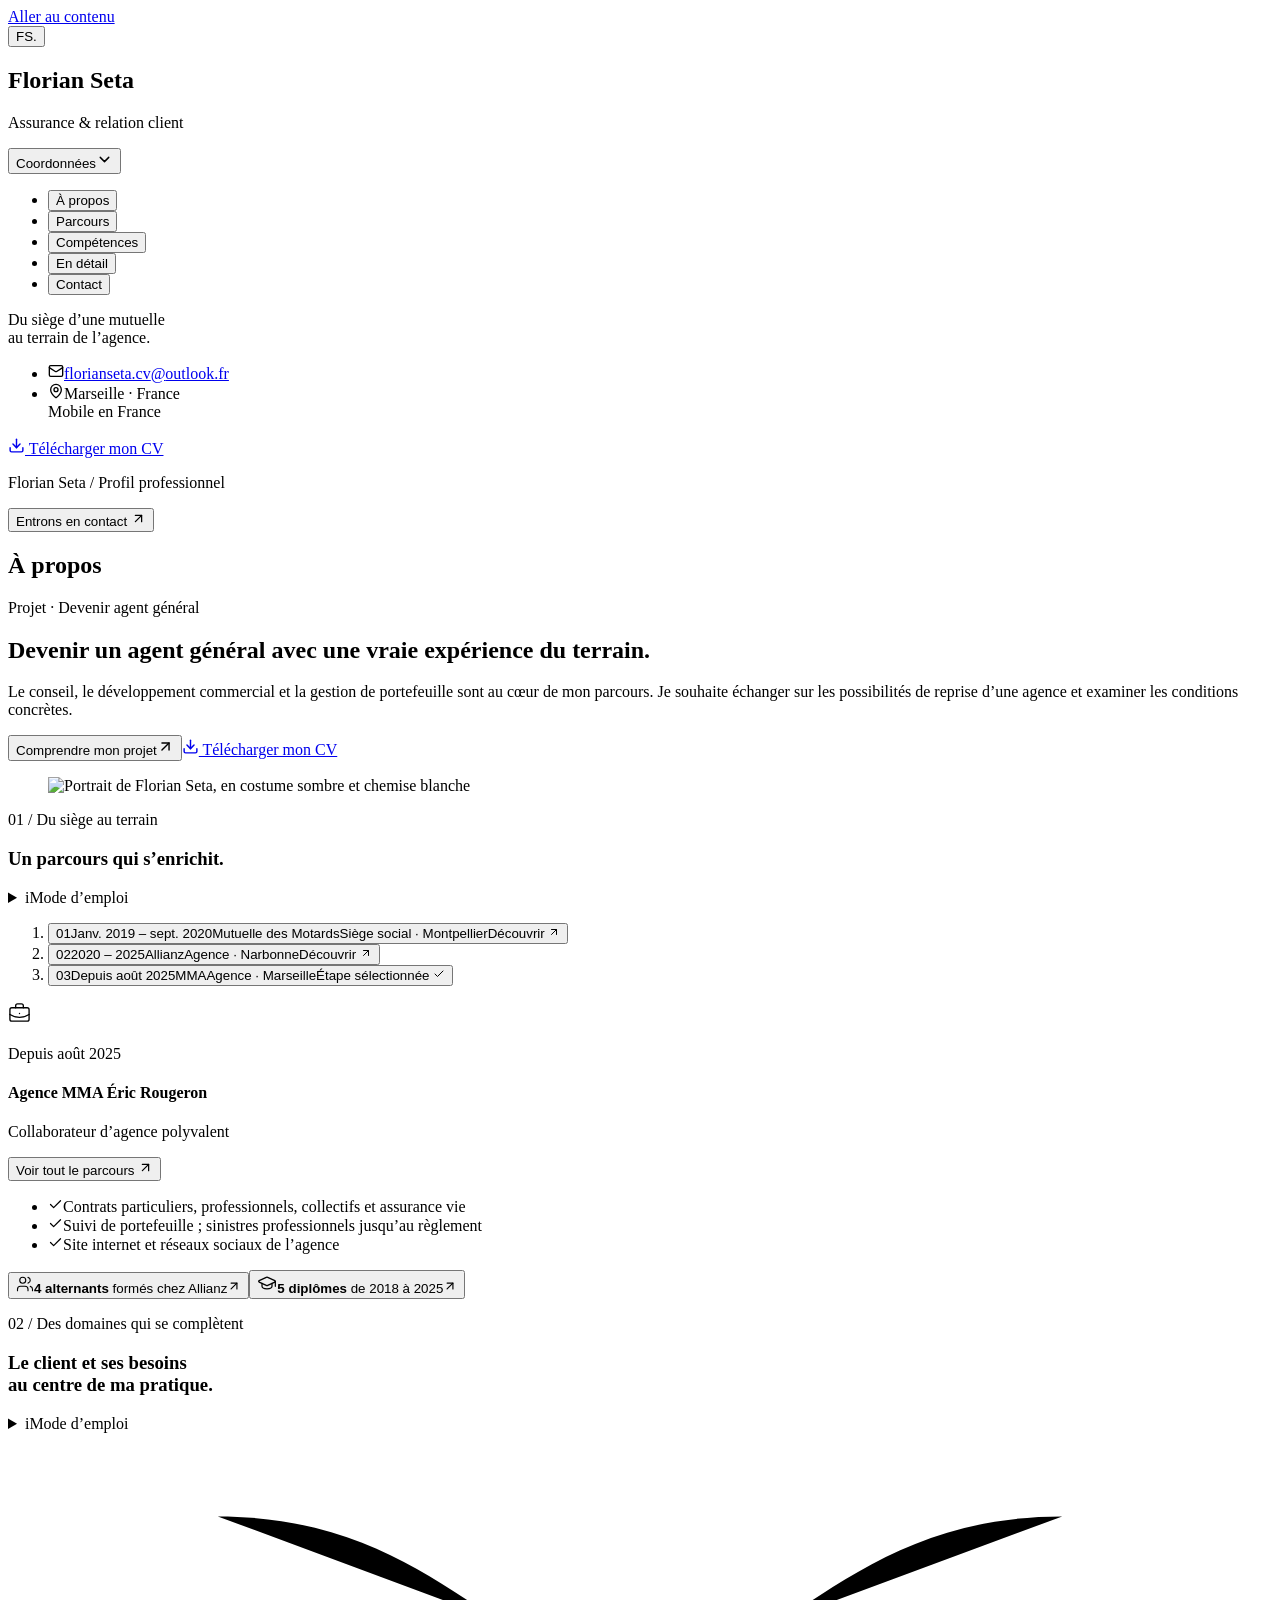
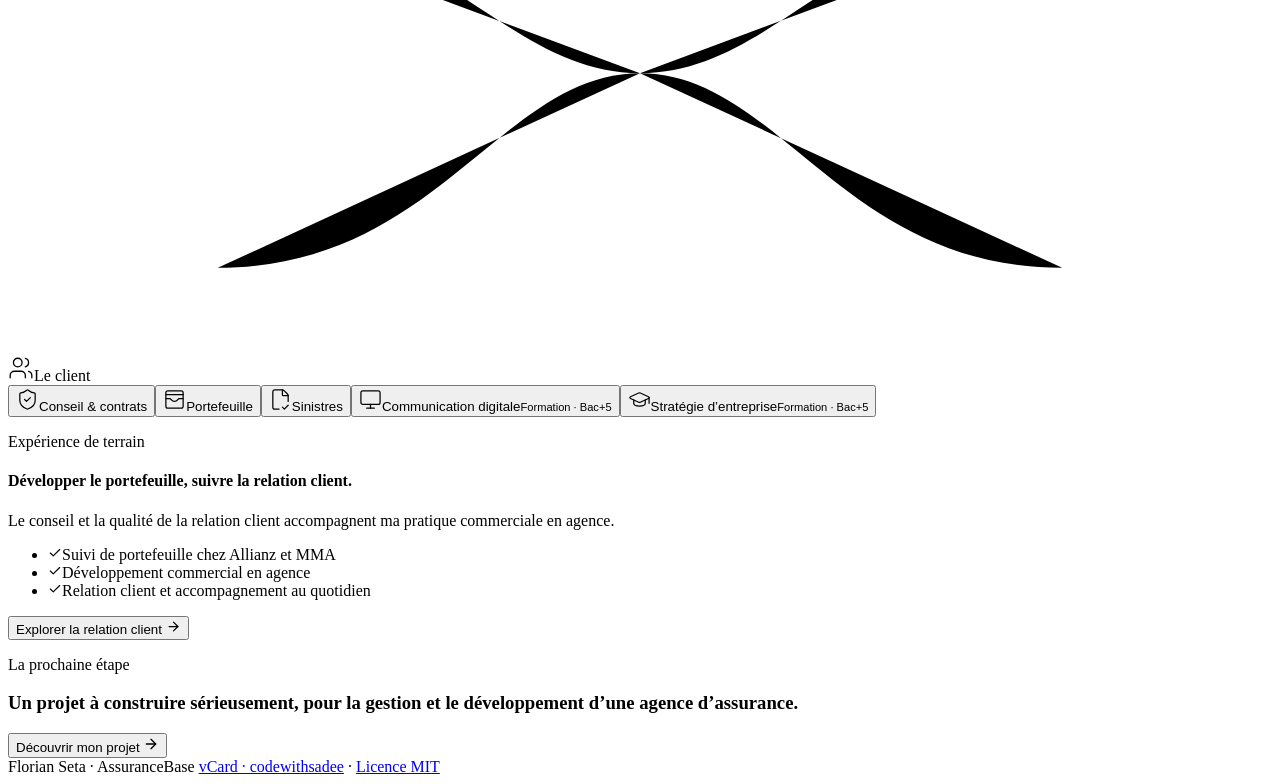
==== commit e9697849: "Explique la navigation avec quatre boutons information accessibles" ====
--- a/reprise-portefeuille.html
+++ b/reprise-portefeuille.html
@@ -1,2 +1,2 @@
-<!DOCTYPE html><html lang="fr"><head><meta charSet="utf-8"/><meta name="viewport" content="width=device-width, initial-scale=1"/><link rel="preload" as="image" imageSrcSet="/cv-agent-general/images/florian-seta-portrait-small.webp 360w, /cv-agent-general/images/florian-seta-portrait.webp 720w" imageSizes="(max-width: 640px) 160px, 240px" fetchPriority="high"/><link rel="stylesheet" href="/cv-agent-general/_next/static/css/index.fJEhBjeB.css" data-rsc-css-href="/cv-agent-general/_next/static/css/index.fJEhBjeB.css" data-precedence="vite-rsc/importer-resources"/><link rel="modulepreload" fetchPriority="low" href="/cv-agent-general/_next/static/chunks/index-B6nzcbmI.js"/><script src="/cv-agent-general/_next/static/chunks/rolldown-runtime-BKYLDKLR.js" type="module" async=""></script><script src="/cv-agent-general/_next/static/chunks/framework-CZRQTDg8.js" type="module" async=""></script><link rel="modulepreload" href="/cv-agent-general/_next/static/chunks/layout-segment-context-D3VaPjp7.js" crossorigin=""/><link rel="modulepreload" href="/cv-agent-general/_next/static/chunks/cv-experience-BgZkCXtg.js" crossorigin=""/><title>Projet · Devenir agent général | Florian Seta</title><meta name="description" content="Le conseil, le développement commercial et la gestion de portefeuille sont au cœur de mon parcours. Je souhaite échanger sur les possibilités de reprise d’une agence et examiner les conditions concrètes."/><meta name="robots" content="noindex, nofollow"/><link rel="icon" href="/cv-agent-general/favicon.svg"/><script>Object.assign(((self[Symbol.for("vinext.navigationRuntime")]??={bootstrap:{routeManifest:null},functions:{}}).bootstrap.rsc??={rsc:[]}),{params:{"slug":"reprise-portefeuille"},nav:{"pathname":"/reprise-portefeuille","searchParams":[]}})</script><link rel="modulepreload" href="/cv-agent-general/_next/static/chunks/index-B6nzcbmI.js" />
-</head><body><a class="skip-link" href="#main-content">Aller au contenu</a><main class="vcard-layout agent-general"><aside class="sidebar" data-sidebar="true" aria-label="Profil et navigation"><div class="sidebar-info"><button type="button" class="identity-mark" aria-label="Florian Seta, retour à l’accueil">FS<span>.</span></button><div class="info-content"><h1 class="name">Florian Seta</h1><p class="title">Assurance &amp; relation client</p></div><button class="info_more-btn" type="button" data-sidebar-btn="true" aria-expanded="false" aria-controls="sidebar-contacts"><span>Coordonnées</span><svg xmlns="http://www.w3.org/2000/svg" width="17" height="17" viewBox="0 0 24 24" fill="none" stroke="currentColor" stroke-width="2" stroke-linecap="round" stroke-linejoin="round" class="lucide lucide-chevron-down" aria-hidden="true"><path d="m6 9 6 6 6-6"></path></svg></button></div><nav class="navbar" aria-label="Rubriques du CV"><ul class="navbar-list" role="tablist" aria-label="Rubriques"><li class="navbar-item" role="presentation"><button id="tab-about" type="button" role="tab" aria-selected="true" aria-controls="panel-about" tabindex="0" class="navbar-link active" data-nav-link="true">À propos</button></li><li class="navbar-item" role="presentation"><button id="tab-resume" type="button" role="tab" aria-selected="false" aria-controls="panel-resume" tabindex="-1" class="navbar-link" data-nav-link="true">Parcours</button></li><li class="navbar-item" role="presentation"><button id="tab-portfolio" type="button" role="tab" aria-selected="false" aria-controls="panel-portfolio" tabindex="-1" class="navbar-link" data-nav-link="true">Compétences</button></li><li class="navbar-item" role="presentation"><button id="tab-explore" type="button" role="tab" aria-selected="false" aria-controls="panel-explore" tabindex="-1" class="navbar-link" data-nav-link="true">En détail</button></li><li class="navbar-item" role="presentation"><button id="tab-contact" type="button" role="tab" aria-selected="false" aria-controls="panel-contact" tabindex="-1" class="navbar-link" data-nav-link="true">Contact</button></li></ul></nav><div class="sidebar-info_more" id="sidebar-contacts"><p class="rail-note">Du siège d’une mutuelle<br/>au terrain de l’agence.</p><ul class="contacts-list"><li class="contact-item"><svg xmlns="http://www.w3.org/2000/svg" width="16" height="16" viewBox="0 0 24 24" fill="none" stroke="currentColor" stroke-width="2" stroke-linecap="round" stroke-linejoin="round" class="lucide lucide-mail" aria-hidden="true"><path d="m22 7-8.991 5.727a2 2 0 0 1-2.009 0L2 7"></path><rect x="2" y="4" width="20" height="16" rx="2"></rect></svg><a href="mailto:florianseta.cv@outlook.fr?subject=Proposition%20d%E2%80%99%C3%A9change%20%E2%80%94%20Florian%20Seta" class="contact-link">florianseta.cv<wbr/>@<!-- -->outlook.fr</a></li><li class="contact-item"><svg xmlns="http://www.w3.org/2000/svg" width="16" height="16" viewBox="0 0 24 24" fill="none" stroke="currentColor" stroke-width="2" stroke-linecap="round" stroke-linejoin="round" class="lucide lucide-map-pin" aria-hidden="true"><path d="M20 10c0 4.993-5.539 10.193-7.399 11.799a1 1 0 0 1-1.202 0C9.539 20.193 4 14.993 4 10a8 8 0 0 1 16 0"></path><circle cx="12" cy="10" r="3"></circle></svg><span>Marseille · France<br/>Mobile en France</span></li></ul><a class="download-cv sidebar-download" href="/cv-agent-general/documents/CV_Florian_Seta_Agent_General.pdf" download="CV_Florian_Seta_Agent_General.pdf" type="application/pdf" aria-label="Télécharger mon CV PDF, 2 pages"><svg xmlns="http://www.w3.org/2000/svg" width="17" height="17" viewBox="0 0 24 24" fill="none" stroke="currentColor" stroke-width="2" stroke-linecap="round" stroke-linejoin="round" class="lucide lucide-download" aria-hidden="true"><path d="M12 15V3"></path><path d="M21 15v4a2 2 0 0 1-2 2H5a2 2 0 0 1-2-2v-4"></path><path d="m7 10 5 5 5-5"></path></svg> Télécharger mon CV</a></div></aside><div class="main-content" id="main-content" tabindex="-1"><div class="page-masthead"><p>Florian Seta / Profil professionnel</p><button type="button">Entrons en contact <svg xmlns="http://www.w3.org/2000/svg" width="15" height="15" viewBox="0 0 24 24" fill="none" stroke="currentColor" stroke-width="2" stroke-linecap="round" stroke-linejoin="round" class="lucide lucide-arrow-up-right" aria-hidden="true"><path d="M7 7h10v10"></path><path d="M7 17 17 7"></path></svg></button></div><article class="about active" data-page="about" id="panel-about" role="tabpanel" aria-labelledby="tab-about"><header class="sr-only"><h2>À propos</h2></header><section class="profile-hero"><div class="profile-intro"><p class="focus-eyebrow">Projet · Devenir agent général</p><h2 class="profile-headline">Devenir un agent général avec une vraie expérience du terrain.</h2><p class="hero-description">Le conseil, le développement commercial et la gestion de portefeuille sont au cœur de mon parcours. Je souhaite échanger sur les possibilités de reprise d’une agence et examiner les conditions concrètes.</p><div class="profile-actions"><button type="button" class="primary-action">Comprendre mon projet<svg xmlns="http://www.w3.org/2000/svg" width="17" height="17" viewBox="0 0 24 24" fill="none" stroke="currentColor" stroke-width="2" stroke-linecap="round" stroke-linejoin="round" class="lucide lucide-arrow-up-right" aria-hidden="true"><path d="M7 7h10v10"></path><path d="M7 17 17 7"></path></svg></button><a class="download-cv " href="/cv-agent-general/documents/CV_Florian_Seta_Agent_General.pdf" download="CV_Florian_Seta_Agent_General.pdf" type="application/pdf" aria-label="Télécharger mon CV PDF, 2 pages"><svg xmlns="http://www.w3.org/2000/svg" width="17" height="17" viewBox="0 0 24 24" fill="none" stroke="currentColor" stroke-width="2" stroke-linecap="round" stroke-linejoin="round" class="lucide lucide-download" aria-hidden="true"><path d="M12 15V3"></path><path d="M21 15v4a2 2 0 0 1-2 2H5a2 2 0 0 1-2-2v-4"></path><path d="m7 10 5 5 5-5"></path></svg> Télécharger mon CV</a></div></div><figure class="profile-portrait"><img src="/cv-agent-general/images/florian-seta-portrait.webp" srcSet="/cv-agent-general/images/florian-seta-portrait-small.webp 360w, /cv-agent-general/images/florian-seta-portrait.webp 720w" sizes="(max-width: 640px) 160px, 240px" alt="Portrait de Florian Seta, en costume sombre et chemise blanche" width="720" height="900" fetchPriority="high"/></figure></section><section class="home-journey" aria-labelledby="home-journey-title"><div class="home-section-heading" data-home-reveal="true"><div><p class="focus-eyebrow">01 / Du siège au terrain</p><h3 id="home-journey-title">Un parcours qui s’enrichit.</h3></div></div><div class="journey-stations"><div class="journey-track" aria-hidden="true"><div class="journey-progress" style="--journey-fill:1"></div></div><ol class="journey-steps" aria-label="Choisir une expérience"><li data-home-reveal="true"><button type="button" class="journey-step" aria-pressed="false" aria-controls="home-journey-detail"><span class="journey-pin" aria-hidden="true">01</span><span class="journey-period">Janv. 2019 – sept. 2020</span><span class="journey-employer">Mutuelle des Motards</span><span class="journey-setting">Siège social<!-- --> · <!-- -->Montpellier</span><span class="journey-selected-label" aria-hidden="true">Découvrir <svg xmlns="http://www.w3.org/2000/svg" width="12" height="12" viewBox="0 0 24 24" fill="none" stroke="currentColor" stroke-width="2" stroke-linecap="round" stroke-linejoin="round" class="lucide lucide-arrow-up-right" aria-hidden="true"><path d="M7 7h10v10"></path><path d="M7 17 17 7"></path></svg></span></button></li><li data-home-reveal="true"><button type="button" class="journey-step" aria-pressed="false" aria-controls="home-journey-detail"><span class="journey-pin" aria-hidden="true">02</span><span class="journey-period">2020 – 2025</span><span class="journey-employer">Allianz</span><span class="journey-setting">Agence<!-- --> · <!-- -->Narbonne</span><span class="journey-selected-label" aria-hidden="true">Découvrir <svg xmlns="http://www.w3.org/2000/svg" width="12" height="12" viewBox="0 0 24 24" fill="none" stroke="currentColor" stroke-width="2" stroke-linecap="round" stroke-linejoin="round" class="lucide lucide-arrow-up-right" aria-hidden="true"><path d="M7 7h10v10"></path><path d="M7 17 17 7"></path></svg></span></button></li><li data-home-reveal="true"><button type="button" class="journey-step selected" aria-pressed="true" aria-controls="home-journey-detail"><span class="journey-pin" aria-hidden="true">03</span><span class="journey-period">Depuis août 2025</span><span class="journey-employer">MMA</span><span class="journey-setting">Agence<!-- --> · <!-- -->Marseille</span><span class="journey-selected-label" aria-hidden="true">Étape sélectionnée <svg xmlns="http://www.w3.org/2000/svg" width="12" height="12" viewBox="0 0 24 24" fill="none" stroke="currentColor" stroke-width="2" stroke-linecap="round" stroke-linejoin="round" class="lucide lucide-check" aria-hidden="true"><path d="M20 6 9 17l-5-5"></path></svg></span></button></li></ol></div><div class="journey-detail" id="home-journey-detail" role="region" aria-label="Expérience sélectionnée" aria-live="polite"><div class="journey-detail-heading"><span class="home-detail-icon" aria-hidden="true"><svg xmlns="http://www.w3.org/2000/svg" width="23" height="23" viewBox="0 0 24 24" fill="none" stroke="currentColor" stroke-width="1.4" stroke-linecap="round" stroke-linejoin="round" class="lucide lucide-briefcase-business" aria-hidden="true"><path d="M12 12h.01"></path><path d="M16 6V4a2 2 0 0 0-2-2h-4a2 2 0 0 0-2 2v2"></path><path d="M22 13a18.15 18.15 0 0 1-20 0"></path><rect width="20" height="14" x="2" y="6" rx="2"></rect></svg></span><p class="home-detail-overline">Depuis août 2025</p><h4>Agence MMA Éric Rougeron</h4><p class="journey-role">Collaborateur d’agence polyvalent</p><button class="text-action" type="button">Voir tout le parcours <svg xmlns="http://www.w3.org/2000/svg" width="15" height="15" viewBox="0 0 24 24" fill="none" stroke="currentColor" stroke-width="2" stroke-linecap="round" stroke-linejoin="round" class="lucide lucide-arrow-up-right" aria-hidden="true"><path d="M7 7h10v10"></path><path d="M7 17 17 7"></path></svg></button></div><ul class="journey-highlights"><li><svg xmlns="http://www.w3.org/2000/svg" width="15" height="15" viewBox="0 0 24 24" fill="none" stroke="currentColor" stroke-width="2" stroke-linecap="round" stroke-linejoin="round" class="lucide lucide-check" aria-hidden="true"><path d="M20 6 9 17l-5-5"></path></svg><span>Contrats particuliers, professionnels, collectifs et assurance vie</span></li><li><svg xmlns="http://www.w3.org/2000/svg" width="15" height="15" viewBox="0 0 24 24" fill="none" stroke="currentColor" stroke-width="2" stroke-linecap="round" stroke-linejoin="round" class="lucide lucide-check" aria-hidden="true"><path d="M20 6 9 17l-5-5"></path></svg><span>Suivi de portefeuille ; sinistres professionnels jusqu’au règlement</span></li><li><svg xmlns="http://www.w3.org/2000/svg" width="15" height="15" viewBox="0 0 24 24" fill="none" stroke="currentColor" stroke-width="2" stroke-linecap="round" stroke-linejoin="round" class="lucide lucide-check" aria-hidden="true"><path d="M20 6 9 17l-5-5"></path></svg><span>Site internet et réseaux sociaux de l’agence</span></li></ul></div><div class="home-reference-links" aria-label="Autres repères du parcours"><button type="button"><svg xmlns="http://www.w3.org/2000/svg" width="18" height="18" viewBox="0 0 24 24" fill="none" stroke="currentColor" stroke-width="1.5" stroke-linecap="round" stroke-linejoin="round" class="lucide lucide-users" aria-hidden="true"><path d="M16 21v-2a4 4 0 0 0-4-4H6a4 4 0 0 0-4 4v2"></path><path d="M16 3.128a4 4 0 0 1 0 7.744"></path><path d="M22 21v-2a4 4 0 0 0-3-3.87"></path><circle cx="9" cy="7" r="4"></circle></svg><span><strong>4 alternants</strong> formés chez Allianz</span><svg xmlns="http://www.w3.org/2000/svg" width="14" height="14" viewBox="0 0 24 24" fill="none" stroke="currentColor" stroke-width="2" stroke-linecap="round" stroke-linejoin="round" class="lucide lucide-arrow-up-right" aria-hidden="true"><path d="M7 7h10v10"></path><path d="M7 17 17 7"></path></svg></button><button type="button"><svg xmlns="http://www.w3.org/2000/svg" width="20" height="20" viewBox="0 0 24 24" fill="none" stroke="currentColor" stroke-width="1.5" stroke-linecap="round" stroke-linejoin="round" class="lucide lucide-graduation-cap" aria-hidden="true"><path d="M21.42 10.922a1 1 0 0 0-.019-1.838L12.83 5.18a2 2 0 0 0-1.66 0L2.6 9.08a1 1 0 0 0 0 1.832l8.57 3.908a2 2 0 0 0 1.66 0z"></path><path d="M22 10v6"></path><path d="M6 12.5V16a6 3 0 0 0 12 0v-3.5"></path></svg><span><strong>5<!-- --> diplômes</strong> de 2018 à 2025</span><svg xmlns="http://www.w3.org/2000/svg" width="14" height="14" viewBox="0 0 24 24" fill="none" stroke="currentColor" stroke-width="2" stroke-linecap="round" stroke-linejoin="round" class="lucide lucide-arrow-up-right" aria-hidden="true"><path d="M7 7h10v10"></path><path d="M7 17 17 7"></path></svg></button></div></section><section class="home-domains" aria-labelledby="home-domains-title"><div class="home-section-heading" data-home-reveal="true"><div><p class="focus-eyebrow">02 / Des domaines qui se complètent</p><h3 id="home-domains-title">Le client et ses besoins<br/>au centre de ma pratique.</h3></div></div><div class="domain-explorer"><div class="domain-map" role="group" aria-label="Choisir un domaine"><svg class="domain-connections" viewBox="0 0 1000 410" preserveAspectRatio="none" aria-hidden="true"><path d="M500 190 C390 190 340 66 166 66" pathLength="1" data-home-trace="true" class=""></path><path d="M500 190 C610 190 660 66 834 66" pathLength="1" data-home-trace="true" class="selected"></path><path d="M500 190 C610 190 660 344 834 344" pathLength="1" data-home-trace="true" class=""></path><path d="M500 190 C390 190 340 344 166 344" pathLength="1" data-home-trace="true" class=""></path><path d="M500 190 L500 344" pathLength="1" data-home-trace="true" class=""></path></svg><div class="domain-center" aria-hidden="true"><svg xmlns="http://www.w3.org/2000/svg" width="26" height="26" viewBox="0 0 24 24" fill="none" stroke="currentColor" stroke-width="1.2" stroke-linecap="round" stroke-linejoin="round" class="lucide lucide-users" aria-hidden="true"><path d="M16 21v-2a4 4 0 0 0-4-4H6a4 4 0 0 0-4 4v2"></path><path d="M16 3.128a4 4 0 0 1 0 7.744"></path><path d="M22 21v-2a4 4 0 0 0-3-3.87"></path><circle cx="9" cy="7" r="4"></circle></svg><span>Le client</span></div><button type="button" id="home-domain-assurance" class="domain-node domain-assurance" aria-pressed="false" aria-controls="home-domain-detail" data-home-reveal="true"><svg xmlns="http://www.w3.org/2000/svg" width="23" height="23" viewBox="0 0 24 24" fill="none" stroke="currentColor" stroke-width="1.3" stroke-linecap="round" stroke-linejoin="round" class="lucide lucide-shield-check" aria-hidden="true"><path d="M20 13c0 5-3.5 7.5-7.66 8.95a1 1 0 0 1-.67-.01C7.5 20.5 4 18 4 13V6a1 1 0 0 1 1-1c2 0 4.5-1.2 6.24-2.72a1.17 1.17 0 0 1 1.52 0C14.51 3.81 17 5 19 5a1 1 0 0 1 1 1z"></path><path d="m9 12 2 2 4-4"></path></svg><span>Conseil &amp; contrats</span></button><button type="button" id="home-domain-portefeuille" class="domain-node domain-portefeuille selected" aria-pressed="true" aria-controls="home-domain-detail" data-home-reveal="true"><svg xmlns="http://www.w3.org/2000/svg" width="23" height="23" viewBox="0 0 24 24" fill="none" stroke="currentColor" stroke-width="1.3" stroke-linecap="round" stroke-linejoin="round" class="lucide lucide-wallet-cards" aria-hidden="true"><path d="M3 11h3.75a2 2 0 0 1 1.6.8l.45.6a4 4 0 0 0 6.4 0l.45-.6a2 2 0 0 1 1.6-.8H21"></path><path d="M3 7h18"></path><rect x="3" y="3" width="18" height="18" rx="2"></rect></svg><span>Portefeuille</span></button><button type="button" id="home-domain-sinistres" class="domain-node domain-sinistres" aria-pressed="false" aria-controls="home-domain-detail" data-home-reveal="true"><svg xmlns="http://www.w3.org/2000/svg" width="23" height="23" viewBox="0 0 24 24" fill="none" stroke="currentColor" stroke-width="1.3" stroke-linecap="round" stroke-linejoin="round" class="lucide lucide-file-check-corner" aria-hidden="true"><path d="M10.5 22H6a2 2 0 0 1-2-2V4a2 2 0 0 1 2-2h8a2.4 2.4 0 0 1 1.706.706l3.588 3.588A2.4 2.4 0 0 1 20 8v6"></path><path d="M14 2v5a1 1 0 0 0 1 1h5"></path><path d="m14 20 2 2 4-4"></path></svg><span>Sinistres</span></button><button type="button" id="home-domain-communication" class="domain-node domain-communication" aria-pressed="false" aria-controls="home-domain-detail" data-home-reveal="true"><svg xmlns="http://www.w3.org/2000/svg" width="23" height="23" viewBox="0 0 24 24" fill="none" stroke="currentColor" stroke-width="1.3" stroke-linecap="round" stroke-linejoin="round" class="lucide lucide-monitor" aria-hidden="true"><rect width="20" height="14" x="2" y="3" rx="2"></rect><line x1="8" x2="16" y1="21" y2="21"></line><line x1="12" x2="12" y1="17" y2="21"></line></svg><span>Communication digitale</span><small>Formation · Bac+5</small></button><button type="button" id="home-domain-strategie" class="domain-node domain-strategie" aria-pressed="false" aria-controls="home-domain-detail" data-home-reveal="true"><svg xmlns="http://www.w3.org/2000/svg" width="23" height="23" viewBox="0 0 24 24" fill="none" stroke="currentColor" stroke-width="1.3" stroke-linecap="round" stroke-linejoin="round" class="lucide lucide-graduation-cap" aria-hidden="true"><path d="M21.42 10.922a1 1 0 0 0-.019-1.838L12.83 5.18a2 2 0 0 0-1.66 0L2.6 9.08a1 1 0 0 0 0 1.832l8.57 3.908a2 2 0 0 0 1.66 0z"></path><path d="M22 10v6"></path><path d="M6 12.5V16a6 3 0 0 0 12 0v-3.5"></path></svg><span>Stratégie d’entreprise</span><small>Formation · Bac+5</small></button></div><div class="domain-detail" id="home-domain-detail" role="region" aria-labelledby="home-domain-portefeuille" aria-live="polite"><p class="home-detail-overline">Expérience de terrain</p><h4>Développer le portefeuille, suivre la relation client.</h4><p class="domain-description">Le conseil et la qualité de la relation client accompagnent ma pratique commerciale en agence.</p><ul class="domain-points"><li><svg xmlns="http://www.w3.org/2000/svg" width="14" height="14" viewBox="0 0 24 24" fill="none" stroke="currentColor" stroke-width="2" stroke-linecap="round" stroke-linejoin="round" class="lucide lucide-check" aria-hidden="true"><path d="M20 6 9 17l-5-5"></path></svg><span>Suivi de portefeuille chez Allianz et MMA</span></li><li><svg xmlns="http://www.w3.org/2000/svg" width="14" height="14" viewBox="0 0 24 24" fill="none" stroke="currentColor" stroke-width="2" stroke-linecap="round" stroke-linejoin="round" class="lucide lucide-check" aria-hidden="true"><path d="M20 6 9 17l-5-5"></path></svg><span>Développement commercial en agence</span></li><li><svg xmlns="http://www.w3.org/2000/svg" width="14" height="14" viewBox="0 0 24 24" fill="none" stroke="currentColor" stroke-width="2" stroke-linecap="round" stroke-linejoin="round" class="lucide lucide-check" aria-hidden="true"><path d="M20 6 9 17l-5-5"></path></svg><span>Relation client et accompagnement au quotidien</span></li></ul><button class="text-action" type="button">Explorer la relation client<!-- --> <svg xmlns="http://www.w3.org/2000/svg" width="15" height="15" viewBox="0 0 24 24" fill="none" stroke="currentColor" stroke-width="2" stroke-linecap="round" stroke-linejoin="round" class="lucide lucide-arrow-right" aria-hidden="true"><path d="M5 12h14"></path><path d="m12 5 7 7-7 7"></path></svg></button></div></div></section><section class="motivation-card"><p class="focus-eyebrow">La prochaine étape</p><h3>Un projet à construire sérieusement, pour la gestion et le développement d’une agence d’assurance.</h3><button class="text-action" type="button">Découvrir mon projet <svg xmlns="http://www.w3.org/2000/svg" width="16" height="16" viewBox="0 0 24 24" fill="none" stroke="currentColor" stroke-width="2" stroke-linecap="round" stroke-linejoin="round" class="lucide lucide-arrow-right" aria-hidden="true"><path d="M5 12h14"></path><path d="m12 5 7 7-7 7"></path></svg></button></section></article><article class="resume" data-page="resume" id="panel-resume" role="tabpanel" aria-labelledby="tab-resume" hidden=""><header><p class="focus-eyebrow">Du siège aux agences</p><h2 class="article-title">Mon parcours.</h2></header><p class="section-intro">Du service au siège d’une mutuelle à la polyvalence en agence, chaque étape a élargi ma compréhension du métier.</p><section class="timeline"><div class="title-wrapper"><svg xmlns="http://www.w3.org/2000/svg" width="24" height="24" viewBox="0 0 24 24" fill="none" stroke="currentColor" stroke-width="2" stroke-linecap="round" stroke-linejoin="round" class="lucide lucide-briefcase-business" aria-hidden="true"><path d="M12 12h.01"></path><path d="M16 6V4a2 2 0 0 0-2-2h-4a2 2 0 0 0-2 2v2"></path><path d="M22 13a18.15 18.15 0 0 1-20 0"></path><rect width="20" height="14" x="2" y="6" rx="2"></rect></svg><h3>Expériences professionnelles</h3></div><ol class="timeline-list"><li class="timeline-item"><details><summary><span class="timeline-period">Janv. 2019 – sept. 2020</span><h4>Conseiller en assurances</h4><p class="timeline-company">Mutuelle des Motards</p><p class="timeline-location">Siège social · Montpellier</p><span class="timeline-toggle">Voir les missions <svg xmlns="http://www.w3.org/2000/svg" width="16" height="16" viewBox="0 0 24 24" fill="none" stroke="currentColor" stroke-width="2" stroke-linecap="round" stroke-linejoin="round" class="lucide lucide-chevron-down" aria-hidden="true"><path d="m6 9 6 6 6-6"></path></svg></span></summary><div class="timeline-details"><p class="timeline-text">Téléconseiller : vente et souscription, service après-vente et gestion électronique des documents au siège de la mutuelle.</p><ul class="evidence-tags" aria-label="Domaines d’activité"><li>Relation client</li><li>Souscription</li><li>Service</li></ul></div></details></li><li class="timeline-item"><details><summary><span class="timeline-period">2020 – 2025</span><h4>Chargé de clientèle</h4><p class="timeline-company">ALLIANZ Arnaud de Simencourt</p><p class="timeline-location">Narbonne</p><span class="timeline-toggle">Voir les missions <svg xmlns="http://www.w3.org/2000/svg" width="16" height="16" viewBox="0 0 24 24" fill="none" stroke="currentColor" stroke-width="2" stroke-linecap="round" stroke-linejoin="round" class="lucide lucide-chevron-down" aria-hidden="true"><path d="m6 9 6 6 6-6"></path></svg></span></summary><div class="timeline-details"><p class="timeline-text">Vente et souscription de contrats particuliers et professionnels, assurances collectives et suivi du portefeuille. Ouverture des sinistres particuliers ; ouverture et suivi ponctuel de sinistres professionnels jusqu’au règlement. Communication de l’agence. Alors que j’étais l’alternant le plus expérimenté, l’agent général s’est appuyé sur ma maîtrise du métier pour me confier l’accompagnement des autres alternants. J’ai ainsi développé ma pédagogie et formé quatre alternants, en tant que référent informel, sans fonction hiérarchique officielle.</p><ul class="evidence-tags" aria-label="Domaines d’activité"><li>Vente et conseil</li><li>Accompagnement</li><li>Transmission</li></ul></div></details></li><li class="timeline-item"><details open=""><summary><span class="timeline-period">Depuis août 2025</span><h4>Collaborateur d’agence polyvalent</h4><p class="timeline-company">Agence MMA Éric Rougeron</p><p class="timeline-location">Marseille</p><span class="timeline-toggle">Voir les missions <svg xmlns="http://www.w3.org/2000/svg" width="16" height="16" viewBox="0 0 24 24" fill="none" stroke="currentColor" stroke-width="2" stroke-linecap="round" stroke-linejoin="round" class="lucide lucide-chevron-down" aria-hidden="true"><path d="m6 9 6 6 6-6"></path></svg></span></summary><div class="timeline-details"><p class="timeline-text">Vente et souscription de contrats particuliers et professionnels, assurances collectives et assurance vie. Développement commercial et gestion de portefeuille. Sinistres professionnels : ouverture et suivi des dossiers jusqu’au règlement, avec une pratique plus importante chez MMA. Communication de l’agence, site internet et réseaux sociaux.</p><ul class="evidence-tags" aria-label="Domaines d’activité"><li>Portefeuille</li><li>Sinistres</li><li>Communication</li></ul></div></details></li></ol></section><section class="timeline education"><div class="title-wrapper"><svg xmlns="http://www.w3.org/2000/svg" width="24" height="24" viewBox="0 0 24 24" fill="none" stroke="currentColor" stroke-width="2" stroke-linecap="round" stroke-linejoin="round" class="lucide lucide-book-open" aria-hidden="true"><path d="M12 5v16"></path><path d="M20.001 19A2 2 0 0022 17V5a2 2 0 00-1.999-2L16 3.002A5 5 0 0012 5a5 5 0 00-4-2H4a2 2 0 00-2 2v12a2 2 0 001.999 2H8a5 5 0 014 2 5 5 0 014-2z"></path></svg><h3>Formations &amp; diplômes</h3></div><ol class="education-list"><li><span class="education-year">2018</span><div><h4>Baccalauréat STMG</h4><p>Spécialité gestion et finance</p></div></li><li><span class="education-year">2020</span><div><h4>BTS Assurance</h4><p>IFC Montpellier</p></div></li><li><span class="education-year">2021</span><div><h4>Responsable de clientèle Banque-Finance-Assurance</h4><p>Bachelor · IFC Montpellier</p></div></li><li><span class="education-year">2023</span><div><h4>Manager en stratégie d’entreprise</h4><p>Option stratégie financière et patrimoniale · Bac+5 · titre de niveau 7 · IFC Montpellier</p></div></li><li><span class="education-year">2025</span><div><h4>Manager des stratégies marketing et communication</h4><p>Bac+5 · titre de niveau 7 · IFC Montpellier</p></div></li></ol></section><section class="skill"><h3>Une pratique transversale</h3><ul class="skills-list"><li><svg xmlns="http://www.w3.org/2000/svg" width="17" height="17" viewBox="0 0 24 24" fill="none" stroke="currentColor" stroke-width="2" stroke-linecap="round" stroke-linejoin="round" class="lucide lucide-shield-check" aria-hidden="true"><path d="M20 13c0 5-3.5 7.5-7.66 8.95a1 1 0 0 1-.67-.01C7.5 20.5 4 18 4 13V6a1 1 0 0 1 1-1c2 0 4.5-1.2 6.24-2.72a1.17 1.17 0 0 1 1.52 0C14.51 3.81 17 5 19 5a1 1 0 0 1 1 1z"></path><path d="m9 12 2 2 4-4"></path></svg><span>Conseil, vente et souscription</span></li><li><svg xmlns="http://www.w3.org/2000/svg" width="17" height="17" viewBox="0 0 24 24" fill="none" stroke="currentColor" stroke-width="2" stroke-linecap="round" stroke-linejoin="round" class="lucide lucide-shield-check" aria-hidden="true"><path d="M20 13c0 5-3.5 7.5-7.66 8.95a1 1 0 0 1-.67-.01C7.5 20.5 4 18 4 13V6a1 1 0 0 1 1-1c2 0 4.5-1.2 6.24-2.72a1.17 1.17 0 0 1 1.52 0C14.51 3.81 17 5 19 5a1 1 0 0 1 1 1z"></path><path d="m9 12 2 2 4-4"></path></svg><span>Suivi du portefeuille et des sinistres</span></li><li><svg xmlns="http://www.w3.org/2000/svg" width="17" height="17" viewBox="0 0 24 24" fill="none" stroke="currentColor" stroke-width="2" stroke-linecap="round" stroke-linejoin="round" class="lucide lucide-shield-check" aria-hidden="true"><path d="M20 13c0 5-3.5 7.5-7.66 8.95a1 1 0 0 1-.67-.01C7.5 20.5 4 18 4 13V6a1 1 0 0 1 1-1c2 0 4.5-1.2 6.24-2.72a1.17 1.17 0 0 1 1.52 0C14.51 3.81 17 5 19 5a1 1 0 0 1 1 1z"></path><path d="m9 12 2 2 4-4"></path></svg><span>Formation et accompagnement d’alternants</span></li><li><svg xmlns="http://www.w3.org/2000/svg" width="17" height="17" viewBox="0 0 24 24" fill="none" stroke="currentColor" stroke-width="2" stroke-linecap="round" stroke-linejoin="round" class="lucide lucide-shield-check" aria-hidden="true"><path d="M20 13c0 5-3.5 7.5-7.66 8.95a1 1 0 0 1-.67-.01C7.5 20.5 4 18 4 13V6a1 1 0 0 1 1-1c2 0 4.5-1.2 6.24-2.72a1.17 1.17 0 0 1 1.52 0C14.51 3.81 17 5 19 5a1 1 0 0 1 1 1z"></path><path d="m9 12 2 2 4-4"></path></svg><span>Communication d’agence et outils numériques</span></li></ul></section><a class="download-cv inline-download" href="/cv-agent-general/documents/CV_Florian_Seta_Agent_General.pdf" download="CV_Florian_Seta_Agent_General.pdf" type="application/pdf" aria-label="Télécharger mon CV PDF, 2 pages"><svg xmlns="http://www.w3.org/2000/svg" width="17" height="17" viewBox="0 0 24 24" fill="none" stroke="currentColor" stroke-width="2" stroke-linecap="round" stroke-linejoin="round" class="lucide lucide-download" aria-hidden="true"><path d="M12 15V3"></path><path d="M21 15v4a2 2 0 0 1-2 2H5a2 2 0 0 1-2-2v-4"></path><path d="m7 10 5 5 5-5"></path></svg> Télécharger mon CV</a></article><article class="portfolio" data-page="portfolio" id="panel-portfolio" role="tabpanel" aria-labelledby="tab-portfolio" hidden=""><header><p class="focus-eyebrow">Des compétences de terrain</p><h2 class="article-title">Mes domaines d’action.</h2></header><p class="section-intro">Des compétences reliées à des expériences concrètes. Sélectionnez un domaine, puis une carte pour en voir le détail.</p><section class="projects" aria-label="Domaines de compétences"><ul class="filter-list" aria-label="Filtrer les compétences"><li class="filter-item"><button type="button" class="active" aria-pressed="true">Tout</button></li><li class="filter-item"><button type="button" class="" aria-pressed="false">Assurance</button></li><li class="filter-item"><button type="button" class="" aria-pressed="false">Gestion</button></li><li class="filter-item"><button type="button" class="" aria-pressed="false">Transmission</button></li><li class="filter-item"><button type="button" class="" aria-pressed="false">Numérique</button></li></ul><div class="filter-select-box"><button type="button" class="filter-select" data-select="true" aria-expanded="false" aria-controls="competence-filters">Tous les domaines<svg xmlns="http://www.w3.org/2000/svg" width="18" height="18" viewBox="0 0 24 24" fill="none" stroke="currentColor" stroke-width="2" stroke-linecap="round" stroke-linejoin="round" class="lucide lucide-chevron-down" aria-hidden="true"><path d="m6 9 6 6 6-6"></path></svg></button><ul class="select-list" id="competence-filters" hidden=""><li class="select-item"><button type="button">Tout</button></li><li class="select-item"><button type="button">Assurance</button></li><li class="select-item"><button type="button">Gestion</button></li><li class="select-item"><button type="button">Transmission</button></li><li class="select-item"><button type="button">Numérique</button></li></ul></div><p class="filter-summary" aria-live="polite">7<!-- --> <!-- -->domaines affichés</p><ul class="project-list"><li class="project-item active" data-category="assurance"><button type="button" class="expertise-card"><div class="expertise-illustration"><svg xmlns="http://www.w3.org/2000/svg" width="30" height="30" viewBox="0 0 24 24" fill="none" stroke="currentColor" stroke-width="1.3" stroke-linecap="round" stroke-linejoin="round" class="lucide lucide-users" aria-hidden="true"><path d="M16 21v-2a4 4 0 0 0-4-4H6a4 4 0 0 0-4 4v2"></path><path d="M16 3.128a4 4 0 0 1 0 7.744"></path><path d="M22 21v-2a4 4 0 0 0-3-3.87"></path><circle cx="9" cy="7" r="4"></circle></svg><span>Assurance</span><svg xmlns="http://www.w3.org/2000/svg" width="17" height="17" viewBox="0 0 24 24" fill="none" stroke="currentColor" stroke-width="2" stroke-linecap="round" stroke-linejoin="round" class="lucide lucide-arrow-up-right" aria-hidden="true"><path d="M7 7h10v10"></path><path d="M7 17 17 7"></path></svg></div><h3 class="project-title">Conseil &amp; relation client</h3><p class="expertise-description">Vente et souscription de contrats particuliers et professionnels, avec un bon relationnel client.</p><p class="project-category">Mutuelle des Motards · Allianz · MMA</p></button></li><li class="project-item active" data-category="assurance"><button type="button" class="expertise-card"><div class="expertise-illustration"><svg xmlns="http://www.w3.org/2000/svg" width="30" height="30" viewBox="0 0 24 24" fill="none" stroke="currentColor" stroke-width="1.3" stroke-linecap="round" stroke-linejoin="round" class="lucide lucide-shield-check" aria-hidden="true"><path d="M20 13c0 5-3.5 7.5-7.66 8.95a1 1 0 0 1-.67-.01C7.5 20.5 4 18 4 13V6a1 1 0 0 1 1-1c2 0 4.5-1.2 6.24-2.72a1.17 1.17 0 0 1 1.52 0C14.51 3.81 17 5 19 5a1 1 0 0 1 1 1z"></path><path d="m9 12 2 2 4-4"></path></svg><span>Assurance</span><svg xmlns="http://www.w3.org/2000/svg" width="17" height="17" viewBox="0 0 24 24" fill="none" stroke="currentColor" stroke-width="2" stroke-linecap="round" stroke-linejoin="round" class="lucide lucide-arrow-up-right" aria-hidden="true"><path d="M7 7h10v10"></path><path d="M7 17 17 7"></path></svg></div><h3 class="project-title">Contrats &amp; solutions d’assurance</h3><p class="expertise-description">Vente et souscription de contrats particuliers et professionnels chez Allianz et MMA. Assurances collectives dans les deux agences et assurance vie chez MMA.</p><p class="project-category">ALLIANZ Arnaud de Simencourt · MMA Éric Rougeron</p></button></li><li class="project-item active" data-category="gestion"><button type="button" class="expertise-card"><div class="expertise-illustration"><svg xmlns="http://www.w3.org/2000/svg" width="30" height="30" viewBox="0 0 24 24" fill="none" stroke="currentColor" stroke-width="1.3" stroke-linecap="round" stroke-linejoin="round" class="lucide lucide-wallet-cards" aria-hidden="true"><path d="M3 11h3.75a2 2 0 0 1 1.6.8l.45.6a4 4 0 0 0 6.4 0l.45-.6a2 2 0 0 1 1.6-.8H21"></path><path d="M3 7h18"></path><rect x="3" y="3" width="18" height="18" rx="2"></rect></svg><span>Gestion</span><svg xmlns="http://www.w3.org/2000/svg" width="17" height="17" viewBox="0 0 24 24" fill="none" stroke="currentColor" stroke-width="2" stroke-linecap="round" stroke-linejoin="round" class="lucide lucide-arrow-up-right" aria-hidden="true"><path d="M7 7h10v10"></path><path d="M7 17 17 7"></path></svg></div><h3 class="project-title">Gestion de portefeuille</h3><p class="expertise-description">Suivi de portefeuille et développement commercial dans les agences Allianz et MMA.</p><p class="project-category">Allianz · MMA</p></button></li><li class="project-item active" data-category="gestion"><button type="button" class="expertise-card"><div class="expertise-illustration"><svg xmlns="http://www.w3.org/2000/svg" width="30" height="30" viewBox="0 0 24 24" fill="none" stroke="currentColor" stroke-width="1.3" stroke-linecap="round" stroke-linejoin="round" class="lucide lucide-file-check-corner" aria-hidden="true"><path d="M10.5 22H6a2 2 0 0 1-2-2V4a2 2 0 0 1 2-2h8a2.4 2.4 0 0 1 1.706.706l3.588 3.588A2.4 2.4 0 0 1 20 8v6"></path><path d="M14 2v5a1 1 0 0 0 1 1h5"></path><path d="m14 20 2 2 4-4"></path></svg><span>Gestion</span><svg xmlns="http://www.w3.org/2000/svg" width="17" height="17" viewBox="0 0 24 24" fill="none" stroke="currentColor" stroke-width="2" stroke-linecap="round" stroke-linejoin="round" class="lucide lucide-arrow-up-right" aria-hidden="true"><path d="M7 7h10v10"></path><path d="M7 17 17 7"></path></svg></div><h3 class="project-title">Gestion des sinistres</h3><p class="expertise-description">Particuliers : ouverture chez Allianz. Professionnels : ouverture et suivi jusqu’au règlement, ponctuellement chez Allianz et davantage chez MMA.</p><p class="project-category">Deux clientèles, deux périmètres</p></button></li><li class="project-item active" data-category="transmission"><button type="button" class="expertise-card"><div class="expertise-illustration"><svg xmlns="http://www.w3.org/2000/svg" width="30" height="30" viewBox="0 0 24 24" fill="none" stroke="currentColor" stroke-width="1.3" stroke-linecap="round" stroke-linejoin="round" class="lucide lucide-graduation-cap" aria-hidden="true"><path d="M21.42 10.922a1 1 0 0 0-.019-1.838L12.83 5.18a2 2 0 0 0-1.66 0L2.6 9.08a1 1 0 0 0 0 1.832l8.57 3.908a2 2 0 0 0 1.66 0z"></path><path d="M22 10v6"></path><path d="M6 12.5V16a6 3 0 0 0 12 0v-3.5"></path></svg><span>Transmission</span><svg xmlns="http://www.w3.org/2000/svg" width="17" height="17" viewBox="0 0 24 24" fill="none" stroke="currentColor" stroke-width="2" stroke-linecap="round" stroke-linejoin="round" class="lucide lucide-arrow-up-right" aria-hidden="true"><path d="M7 7h10v10"></path><path d="M7 17 17 7"></path></svg></div><h3 class="project-title">Formation &amp; pédagogie</h3><p class="expertise-description">Alternant le plus expérimenté, j’ai été sollicité par l’agent général pour devenir le référent informel des autres alternants. Cette mission, appuyée sur ma maîtrise du métier, m’a permis de développer ma pédagogie et d’en former quatre.</p><p class="project-category">Quatre alternants formés · Référent informel chez Allianz</p></button></li><li class="project-item active" data-category="numérique"><button type="button" class="expertise-card"><div class="expertise-illustration"><svg xmlns="http://www.w3.org/2000/svg" width="30" height="30" viewBox="0 0 24 24" fill="none" stroke="currentColor" stroke-width="1.3" stroke-linecap="round" stroke-linejoin="round" class="lucide lucide-monitor" aria-hidden="true"><rect width="20" height="14" x="2" y="3" rx="2"></rect><line x1="8" x2="16" y1="21" y2="21"></line><line x1="12" x2="12" y1="17" y2="21"></line></svg><span>Numérique</span><svg xmlns="http://www.w3.org/2000/svg" width="17" height="17" viewBox="0 0 24 24" fill="none" stroke="currentColor" stroke-width="2" stroke-linecap="round" stroke-linejoin="round" class="lucide lucide-arrow-up-right" aria-hidden="true"><path d="M7 7h10v10"></path><path d="M7 17 17 7"></path></svg></div><h3 class="project-title">Communication digitale</h3><p class="expertise-description">Communication et événements d’agence ; site internet et réseaux sociaux chez MMA.</p><p class="project-category">Allianz · MMA</p></button></li><li class="project-item active" data-category="gestion"><button type="button" class="expertise-card"><div class="expertise-illustration"><svg xmlns="http://www.w3.org/2000/svg" width="30" height="30" viewBox="0 0 24 24" fill="none" stroke="currentColor" stroke-width="1.3" stroke-linecap="round" stroke-linejoin="round" class="lucide lucide-briefcase-business" aria-hidden="true"><path d="M12 12h.01"></path><path d="M16 6V4a2 2 0 0 0-2-2h-4a2 2 0 0 0-2 2v2"></path><path d="M22 13a18.15 18.15 0 0 1-20 0"></path><rect width="20" height="14" x="2" y="6" rx="2"></rect></svg><span>Gestion</span><svg xmlns="http://www.w3.org/2000/svg" width="17" height="17" viewBox="0 0 24 24" fill="none" stroke="currentColor" stroke-width="2" stroke-linecap="round" stroke-linejoin="round" class="lucide lucide-arrow-up-right" aria-hidden="true"><path d="M7 7h10v10"></path><path d="M7 17 17 7"></path></svg></div><h3 class="project-title">Service &amp; polyvalence</h3><p class="expertise-description">Service après-vente, gestion électronique des documents au siège, puis polyvalence au quotidien en agence.</p><p class="project-category">Du siège aux agences</p></button></li></ul></section></article><article class="explore" data-page="explore" id="panel-explore" role="tabpanel" aria-labelledby="tab-explore" hidden=""><header><p class="focus-eyebrow">Explorer le parcours</p><h2 class="article-title">L’essentiel, en détail.</h2></header><p class="section-intro">Choisissez un sujet pour découvrir mon expérience et mon projet en quelques repères.</p><section class="visual-panel"><div class="visual-tabs" role="tablist" aria-label="Sujets du parcours"><button type="button" role="tab" id="visual-tab-parcours" aria-controls="visual-stage" aria-selected="false" tabindex="-1" class="" title="Du siège aux agences">Parcours</button><button type="button" role="tab" id="visual-tab-risques" aria-controls="visual-stage" aria-selected="false" tabindex="-1" class="" title="Contrats particuliers, professionnels, collectifs et assurance vie">Risques pro</button><button type="button" role="tab" id="visual-tab-sinistres" aria-controls="visual-stage" aria-selected="false" tabindex="-1" class="" title="Particuliers et professionnels : deux périmètres distincts">Sinistres</button><button type="button" role="tab" id="visual-tab-commercial" aria-controls="visual-stage" aria-selected="false" tabindex="-1" class="" title="Conseil et portefeuille">Relation client</button><button type="button" role="tab" id="visual-tab-transmission" aria-controls="visual-stage" aria-selected="false" tabindex="-1" class="" title="Quatre alternants formés">Transmission</button><button type="button" role="tab" id="visual-tab-formation" aria-controls="visual-stage" aria-selected="false" tabindex="-1" class="" title="Un parcours jusqu’à Bac+5">Formation</button><button type="button" role="tab" id="visual-tab-communication" aria-controls="visual-stage" aria-selected="false" tabindex="-1" class="" title="Communication d’agence, site internet et réseaux sociaux">Numérique</button><button type="button" role="tab" id="visual-tab-projet" aria-controls="visual-stage" aria-selected="true" tabindex="0" class="active" title="La prochaine étape">Projet</button></div><div class="visual-stage" id="visual-stage" role="tabpanel" aria-labelledby="visual-tab-projet" aria-live="polite" tabindex="0"><div class="visual-content"><div class="visual-overline">LA PROCHAINE ÉTAPE</div><div class="project-statement"><span>«</span><strong>Un projet à construire sérieusement, pour la gestion et le développement d’une agence d’assurance.</strong></div><p class="visual-caption">La faisabilité d’une reprise reste à étudier.</p></div></div></section><button class="text-action section-end" type="button">Retrouver les compétences <svg xmlns="http://www.w3.org/2000/svg" width="16" height="16" viewBox="0 0 24 24" fill="none" stroke="currentColor" stroke-width="2" stroke-linecap="round" stroke-linejoin="round" class="lucide lucide-arrow-right" aria-hidden="true"><path d="M5 12h14"></path><path d="m12 5 7 7-7 7"></path></svg></button></article><article class="contact" data-page="contact" id="panel-contact" role="tabpanel" aria-labelledby="tab-contact" hidden=""><header><p class="focus-eyebrow">La prochaine étape</p><h2 class="article-title">Prenons le temps<br/>d’échanger.</h2></header><section class="contact-invitation"><svg xmlns="http://www.w3.org/2000/svg" width="35" height="35" viewBox="0 0 24 24" fill="none" stroke="currentColor" stroke-width="1.3" stroke-linecap="round" stroke-linejoin="round" class="lucide lucide-mail" aria-hidden="true"><path d="m22 7-8.991 5.727a2 2 0 0 1-2.009 0L2 7"></path><rect x="2" y="4" width="20" height="16" rx="2"></rect></svg><h3>Un projet à construire sérieusement, pour la gestion et le développement d’une agence d’assurance.</h3><p>Je serai heureux d’échanger sur mon parcours et mes envies d’entreprendre.</p><a class="primary-action" href="mailto:florianseta.cv@outlook.fr?subject=Proposition%20d%E2%80%99%C3%A9change%20%E2%80%94%20Florian%20Seta">Proposer un échange <svg xmlns="http://www.w3.org/2000/svg" width="18" height="18" viewBox="0 0 24 24" fill="none" stroke="currentColor" stroke-width="2" stroke-linecap="round" stroke-linejoin="round" class="lucide lucide-arrow-up-right" aria-hidden="true"><path d="M7 7h10v10"></path><path d="M7 17 17 7"></path></svg></a><a class="email-address" href="mailto:florianseta.cv@outlook.fr">florianseta.cv@outlook.fr</a><div class="contact-practical"><span><svg xmlns="http://www.w3.org/2000/svg" width="16" height="16" viewBox="0 0 24 24" fill="none" stroke="currentColor" stroke-width="2" stroke-linecap="round" stroke-linejoin="round" class="lucide lucide-map-pin" aria-hidden="true"><path d="M20 10c0 4.993-5.539 10.193-7.399 11.799a1 1 0 0 1-1.202 0C9.539 20.193 4 14.993 4 10a8 8 0 0 1 16 0"></path><circle cx="12" cy="10" r="3"></circle></svg>Marseille</span><span><svg xmlns="http://www.w3.org/2000/svg" width="16" height="16" viewBox="0 0 24 24" fill="none" stroke="currentColor" stroke-width="2" stroke-linecap="round" stroke-linejoin="round" class="lucide lucide-arrow-up-right" aria-hidden="true"><path d="M7 7h10v10"></path><path d="M7 17 17 7"></path></svg>Mobile en France</span></div><a class="download-cv " href="/cv-agent-general/documents/CV_Florian_Seta_Agent_General.pdf" download="CV_Florian_Seta_Agent_General.pdf" type="application/pdf" aria-label="Télécharger mon CV PDF, 2 pages"><svg xmlns="http://www.w3.org/2000/svg" width="17" height="17" viewBox="0 0 24 24" fill="none" stroke="currentColor" stroke-width="2" stroke-linecap="round" stroke-linejoin="round" class="lucide lucide-download" aria-hidden="true"><path d="M12 15V3"></path><path d="M21 15v4a2 2 0 0 1-2 2H5a2 2 0 0 1-2-2v-4"></path><path d="m7 10 5 5 5-5"></path></svg> Télécharger mon CV</a></section></article><footer class="vcard-credit"><span>Florian Seta · Assurance</span><span>Base <a href="https://github.com/codewithsadee/vcard-personal-portfolio" target="_blank" rel="noreferrer">vCard · codewithsadee</a> · <a href="/cv-agent-general/licenses/vcard-MIT.txt">Licence MIT</a></span></footer></div></main><script type="module" src="/cv-agent-general/_next/static/chunks/index-B6nzcbmI.js" id="_R_" async=""></script><script>((self[Symbol.for("vinext.navigationRuntime")]??={bootstrap:{routeManifest:null},functions:{}}).bootstrap.rsc??={rsc:[]}).rsc.push("0:{\"page:/reprise-portefeuille\":\"$L1\",\"layout:/\":\"$L2\",\"route:/reprise-portefeuille\":\"$L3\",\"__route\":\"route:/reprise-portefeuille\",\"__interceptionContext\":null,\"__layoutIds\":[\"layout:/\"],\"__rootLayout\":\"/\",\"__bfcacheSegmentIdentities\":{\"layout:/\":\"[\\\"layout\\\",\\\"layout:/\\\",\\\"root-boundary:/\\\",\\\"\\\"]\",\"page:/reprise-portefeuille\":\"[\\\"page\\\",\\\"page:/:slug\\\",\\\"root-boundary:/\\\",\\\"[\\\\\\\"slug|reprise-portefeuille|d\\\\\\\"]\\\"]\"},\"__srcPage\":[\"[slug]\",\"page\"],\"__layoutFlags\":{\"layout:/\":\"s\"},\"__artifactCompatibility\":{\"schemaVersion\":1,\"graphVersion\":\"app-route-graph:c75e66a7605490d9\",\"deploymentVersion\":\"e81f23c5-99b0-4ece-9c86-a4a15c59b1c4\",\"appElementsSchemaVersion\":1,\"rscPayloadSchemaVersion\":1,\"rootBoundaryId\":\"/\",\"renderEpoch\":null}}\n")</script><script>((self[Symbol.for("vinext.navigationRuntime")]??={bootstrap:{routeManifest:null},functions:{}}).bootstrap.rsc??={rsc:[]}).rsc.push("4:I[\"74f944bd09a9\",[],\"Children\",1]\n")</script><script>((self[Symbol.for("vinext.navigationRuntime")]??={bootstrap:{routeManifest:null},functions:{}}).bootstrap.rsc??={rsc:[]}).rsc.push("5:I[\"52529b92208a\",[],\"GlobalErrorBoundary\",1]\n")</script><script>((self[Symbol.for("vinext.navigationRuntime")]??={bootstrap:{routeManifest:null},functions:{}}).bootstrap.rsc??={rsc:[]}).rsc.push("6:I[\"18ecf746a395\",[],\"default\",1]\n")</script><script>((self[Symbol.for("vinext.navigationRuntime")]??={bootstrap:{routeManifest:null},functions:{}}).bootstrap.rsc??={rsc:[]}).rsc.push("7:I[\"52529b92208a\",[],\"ErrorBoundary\",1]\n")</script><script>((self[Symbol.for("vinext.navigationRuntime")]??={bootstrap:{routeManifest:null},functions:{}}).bootstrap.rsc??={rsc:[]}).rsc.push("8:I[\"1b73e8b5fbe4\",[],\"LayoutSegmentProvider\",1]\n")</script><script>((self[Symbol.for("vinext.navigationRuntime")]??={bootstrap:{routeManifest:null},functions:{}}).bootstrap.rsc??={rsc:[]}).rsc.push("9:I[\"74f944bd09a9\",[],\"Slot\",1]\n")</script><script>((self[Symbol.for("vinext.navigationRuntime")]??={bootstrap:{routeManifest:null},functions:{}}).bootstrap.rsc??={rsc:[]}).rsc.push("a:I[\"52529b92208a\",[],\"NotFoundBoundary\",1]\n")</script><script>((self[Symbol.for("vinext.navigationRuntime")]??={bootstrap:{routeManifest:null},functions:{}}).bootstrap.rsc??={rsc:[]}).rsc.push("b:I[\"78579b1089e4\",[],\"AppRouterScrollTarget\",1]\n")</script><script>((self[Symbol.for("vinext.navigationRuntime")]??={bootstrap:{routeManifest:null},functions:{}}).bootstrap.rsc??={rsc:[]}).rsc.push("c:I[\"52529b92208a\",[],\"RedirectBoundary\",1]\n")</script><script>((self[Symbol.for("vinext.navigationRuntime")]??={bootstrap:{routeManifest:null},functions:{}}).bootstrap.rsc??={rsc:[]}).rsc.push(":HL[\"/cv-agent-general/_next/static/css/index.fJEhBjeB.css\",\"style\"     ]\n")</script><script>((self[Symbol.for("vinext.navigationRuntime")]??={bootstrap:{routeManifest:null},functions:{}}).bootstrap.rsc??={rsc:[]}).rsc.push("2:[[[\"$\",\"link\",\"css:/cv-agent-general/_next/static/css/index.fJEhBjeB.css\",{\"rel\":\"stylesheet\",\"precedence\":\"vite-rsc/importer-resources\",\"href\":\"/cv-agent-general/_next/static/css/index.fJEhBjeB.css\",\"data-rsc-css-href\":\"/cv-agent-general/_next/static/css/index.fJEhBjeB.css\"}],\"$undefined\"],[\"$\",\"html\",null,{\"lang\":\"fr\",\"children\":[\"$\",\"body\",null,{\"children\":[\"$\",\"$L4\",null,{}]}]}]]\n")</script><script>((self[Symbol.for("vinext.navigationRuntime")]??={bootstrap:{routeManifest:null},functions:{}}).bootstrap.rsc??={rsc:[]}).rsc.push("3:[[[\"$\",\"meta\",null,{\"charSet\":\"utf-8\"}],[[\"$\",\"title\",\"0\",{\"children\":\"Projet · Devenir agent général | Florian Seta\"}],[\"$\",\"meta\",\"1\",{\"name\":\"description\",\"content\":\"Le conseil, le développement commercial et la gestion de portefeuille sont au cœur de mon parcours. Je souhaite échanger sur les possibilités de reprise d’une agence et examiner les conditions concrètes.\"}],[\"$\",\"meta\",\"2\",{\"name\":\"robots\",\"content\":\"noindex, nofollow\"}],[\"$\",\"link\",\"3\",{\"data-vinext-streamed-icon\":\"$undefined\",\"rel\":\"icon\",\"href\":\"/cv-agent-general/favicon.svg\",\"type\":\"$undefined\",\"sizes\":\"$undefined\",\"color\":\"$undefined\",\"media\":\"$undefined\",\"fetchPriority\":\"$undefined\"}]],[[\"$\",\"meta\",\"0\",{\"name\":\"viewport\",\"content\":\"width=device-width, initial-scale=1\"}]]],[\"$\",\"$L5\",null,{\"fallback\":\"$6\",\"children\":[\"$\",\"$L7\",null,{\"fallback\":\"$6\",\"children\":[\"$\",\"$L8\",null,{\"providerId\":\"layout:/\",\"segmentMap\":{\"children\":[\"reprise-portefeuille\"]},\"children\":[\"$\",\"$L9\",null,{\"id\":\"layout:/\",\"parallelSlots\":\"$undefined\",\"children\":[\"$\",\"$La\",null,{\"resetKey\":\"slug|reprise-portefeuille|d\",\"fallback\":[[\"$\",\"title\",null,{\"children\":\"404: This page could not be found.\"}],[\"$\",\"div\",null,{\"style\":{\"fontFamily\":\"system-ui,\\\"Segoe UI\\\",Roboto,Helvetica,Arial,sans-serif,\\\"Apple Color Emoji\\\",\\\"Segoe UI Emoji\\\"\",\"height\":\"100vh\",\"textAlign\":\"center\",\"display\":\"flex\",\"flexDirection\":\"column\",\"alignItems\":\"center\",\"justifyContent\":\"center\"},\"children\":[\"$\",\"div\",null,{\"children\":[[\"$\",\"style\",null,{\"dangerouslySetInnerHTML\":{\"__html\":\"body{color:#000;background:#fff;margin:0}.next-error-h1{border-right:1px solid rgba(0,0,0,.3)}@media (prefers-color-scheme:dark){body{color:#fff;background:#000}.next-error-h1{border-right:1px solid rgba(255,255,255,.3)}}\"}}],[\"$\",\"h1\",null,{\"className\":\"next-error-h1\",\"style\":{\"display\":\"inline-block\",\"margin\":\"0 20px 0 0\",\"padding\":\"0 23px 0 0\",\"fontSize\":24,\"fontWeight\":500,\"verticalAlign\":\"top\",\"lineHeight\":\"49px\"},\"children\":404}],[\"$\",\"div\",null,{\"style\":{\"display\":\"inline-block\"},\"children\":[\"$\",\"h2\",null,{\"style\":{\"fontSize\":14,\"fontWeight\":400,\"lineHeight\":\"49px\",\"margin\":0},\"children\":\"This page could not be found.\"}]}]]}]}]],\"children\":[\"$\",\"$Lb\",null,{\"children\":[\"$\",\"$Lc\",null,{\"children\":[[\"$\",\"$L8\",null,{\"providerId\":\"page:/reprise-portefeuille\",\"segmentMap\":{\"children\":[\"__PAGE__\"]},\"children\":[\"$\",\"$L9\",null,{\"id\":\"page:/reprise-portefeuille\"}]}],null]}]}]}]}]}]}]}],null,null]\n")</script><script>((self[Symbol.for("vinext.navigationRuntime")]??={bootstrap:{routeManifest:null},functions:{}}).bootstrap.rsc??={rsc:[]}).rsc.push("d:I[\"adddbb1bd411\",[],\"default\",1]\n")</script><script>((self[Symbol.for("vinext.navigationRuntime")]??={bootstrap:{routeManifest:null},functions:{}}).bootstrap.rsc??={rsc:[]}).rsc.push("1:[\"$\",\"$Ld\",null,{\"focus\":\"reprise-portefeuille\",\"basePath\":\"/cv-agent-general\"}]\n")</script><script>Object.assign(((self[Symbol.for("vinext.navigationRuntime")]??={bootstrap:{routeManifest:null},functions:{}}).bootstrap.rsc??={rsc:[]}),{"initialCacheKind":"static"});((self[Symbol.for("vinext.navigationRuntime")]??={bootstrap:{routeManifest:null},functions:{}}).bootstrap.rsc??={rsc:[]}).done=true</script></body></html>+<!DOCTYPE html><html lang="fr"><head><meta charSet="utf-8"/><meta name="viewport" content="width=device-width, initial-scale=1"/><link rel="preload" as="image" imageSrcSet="/cv-agent-general/images/florian-seta-portrait-small.webp 360w, /cv-agent-general/images/florian-seta-portrait.webp 720w" imageSizes="(max-width: 640px) 160px, 240px" fetchPriority="high"/><link rel="stylesheet" href="/cv-agent-general/_next/static/css/index.DRFN9Um7.css" data-rsc-css-href="/cv-agent-general/_next/static/css/index.DRFN9Um7.css" data-precedence="vite-rsc/importer-resources"/><link rel="modulepreload" fetchPriority="low" href="/cv-agent-general/_next/static/chunks/index-C3UredBa.js"/><script src="/cv-agent-general/_next/static/chunks/rolldown-runtime-BKYLDKLR.js" type="module" async=""></script><script src="/cv-agent-general/_next/static/chunks/framework-CZRQTDg8.js" type="module" async=""></script><link rel="modulepreload" href="/cv-agent-general/_next/static/chunks/layout-segment-context-ruzRg9RS.js" crossorigin=""/><link rel="modulepreload" href="/cv-agent-general/_next/static/chunks/cv-experience-BbJfJp3S.js" crossorigin=""/><title>Projet · Devenir agent général | Florian Seta</title><meta name="description" content="Le conseil, le développement commercial et la gestion de portefeuille sont au cœur de mon parcours. Je souhaite échanger sur les possibilités de reprise d’une agence et examiner les conditions concrètes."/><meta name="robots" content="noindex, nofollow"/><meta property="og:title" content="Projet · Devenir agent général | Florian Seta"/><meta property="og:description" content="Le conseil, le développement commercial et la gestion de portefeuille sont au cœur de mon parcours. Je souhaite échanger sur les possibilités de reprise d’une agence et examiner les conditions concrètes."/><meta property="og:url" content="https://floriansetapro.github.io/cv-agent-general/reprise-portefeuille/"/><meta property="og:type" content="website"/><meta property="og:locale" content="fr_FR"/><meta property="og:image" content="https://floriansetapro.github.io/cv-agent-general/images/florian-seta-apercu-partage.png"/><meta property="og:image:width" content="202"/><meta property="og:image:height" content="147"/><meta property="og:image:alt" content="FS. — Florian Seta — Assurance et relation client"/><meta name="twitter:card" content="summary"/><meta name="twitter:title" content="Projet · Devenir agent général | Florian Seta"/><meta name="twitter:description" content="Le conseil, le développement commercial et la gestion de portefeuille sont au cœur de mon parcours. Je souhaite échanger sur les possibilités de reprise d’une agence et examiner les conditions concrètes."/><meta name="twitter:image" content="https://floriansetapro.github.io/cv-agent-general/images/florian-seta-apercu-partage.png"/><link rel="icon" href="/cv-agent-general/favicon.svg"/><script>Object.assign(((self[Symbol.for("vinext.navigationRuntime")]??={bootstrap:{routeManifest:null},functions:{}}).bootstrap.rsc??={rsc:[]}),{params:{"slug":"reprise-portefeuille"},nav:{"pathname":"/reprise-portefeuille","searchParams":[]}})</script><link rel="modulepreload" href="/cv-agent-general/_next/static/chunks/index-C3UredBa.js" />
+</head><body><a class="skip-link" href="#main-content">Aller au contenu</a><main class="vcard-layout agent-general"><aside class="sidebar" data-sidebar="true" aria-label="Profil et navigation"><div class="sidebar-info"><button type="button" class="identity-mark" aria-label="Florian Seta, retour à l’accueil">FS<span>.</span></button><div class="info-content"><h1 class="name">Florian Seta</h1><p class="title">Assurance &amp; relation client</p></div><button class="info_more-btn" type="button" data-sidebar-btn="true" aria-expanded="false" aria-controls="sidebar-contacts"><span>Coordonnées</span><svg xmlns="http://www.w3.org/2000/svg" width="17" height="17" viewBox="0 0 24 24" fill="none" stroke="currentColor" stroke-width="2" stroke-linecap="round" stroke-linejoin="round" class="lucide lucide-chevron-down" aria-hidden="true"><path d="m6 9 6 6 6-6"></path></svg></button></div><nav class="navbar" aria-label="Rubriques du CV"><ul class="navbar-list" role="tablist" aria-label="Rubriques"><li class="navbar-item" role="presentation"><button id="tab-about" type="button" role="tab" aria-selected="true" aria-controls="panel-about" tabindex="0" class="navbar-link active" data-nav-link="true">À propos</button></li><li class="navbar-item" role="presentation"><button id="tab-resume" type="button" role="tab" aria-selected="false" aria-controls="panel-resume" tabindex="-1" class="navbar-link" data-nav-link="true">Parcours</button></li><li class="navbar-item" role="presentation"><button id="tab-portfolio" type="button" role="tab" aria-selected="false" aria-controls="panel-portfolio" tabindex="-1" class="navbar-link" data-nav-link="true">Compétences</button></li><li class="navbar-item" role="presentation"><button id="tab-explore" type="button" role="tab" aria-selected="false" aria-controls="panel-explore" tabindex="-1" class="navbar-link" data-nav-link="true">En détail</button></li><li class="navbar-item" role="presentation"><button id="tab-contact" type="button" role="tab" aria-selected="false" aria-controls="panel-contact" tabindex="-1" class="navbar-link" data-nav-link="true">Contact</button></li></ul></nav><div class="sidebar-info_more" id="sidebar-contacts"><p class="rail-note">Du siège d’une mutuelle<br/>au terrain de l’agence.</p><ul class="contacts-list"><li class="contact-item"><svg xmlns="http://www.w3.org/2000/svg" width="16" height="16" viewBox="0 0 24 24" fill="none" stroke="currentColor" stroke-width="2" stroke-linecap="round" stroke-linejoin="round" class="lucide lucide-mail" aria-hidden="true"><path d="m22 7-8.991 5.727a2 2 0 0 1-2.009 0L2 7"></path><rect x="2" y="4" width="20" height="16" rx="2"></rect></svg><a href="mailto:florianseta.cv@outlook.fr?subject=Proposition%20d%E2%80%99%C3%A9change%20%E2%80%94%20Florian%20Seta" class="contact-link">florianseta.cv<wbr/>@<!-- -->outlook.fr</a></li><li class="contact-item"><svg xmlns="http://www.w3.org/2000/svg" width="16" height="16" viewBox="0 0 24 24" fill="none" stroke="currentColor" stroke-width="2" stroke-linecap="round" stroke-linejoin="round" class="lucide lucide-map-pin" aria-hidden="true"><path d="M20 10c0 4.993-5.539 10.193-7.399 11.799a1 1 0 0 1-1.202 0C9.539 20.193 4 14.993 4 10a8 8 0 0 1 16 0"></path><circle cx="12" cy="10" r="3"></circle></svg><span>Marseille · France<br/>Mobile en France</span></li></ul><a class="download-cv sidebar-download" href="/cv-agent-general/documents/CV_Florian_Seta_Agent_General.pdf" download="CV_Florian_Seta_Agent_General.pdf" type="application/pdf" aria-label="Télécharger mon CV PDF, 2 pages"><svg xmlns="http://www.w3.org/2000/svg" width="17" height="17" viewBox="0 0 24 24" fill="none" stroke="currentColor" stroke-width="2" stroke-linecap="round" stroke-linejoin="round" class="lucide lucide-download" aria-hidden="true"><path d="M12 15V3"></path><path d="M21 15v4a2 2 0 0 1-2 2H5a2 2 0 0 1-2-2v-4"></path><path d="m7 10 5 5 5-5"></path></svg> Télécharger mon CV</a></div></aside><div class="main-content" id="main-content" tabindex="-1"><div class="page-masthead"><p>Florian Seta / Profil professionnel</p><button type="button">Entrons en contact <svg xmlns="http://www.w3.org/2000/svg" width="15" height="15" viewBox="0 0 24 24" fill="none" stroke="currentColor" stroke-width="2" stroke-linecap="round" stroke-linejoin="round" class="lucide lucide-arrow-up-right" aria-hidden="true"><path d="M7 7h10v10"></path><path d="M7 17 17 7"></path></svg></button></div><article class="about active" data-page="about" id="panel-about" role="tabpanel" aria-labelledby="tab-about"><header class="sr-only"><h2>À propos</h2></header><section class="profile-hero"><div class="profile-intro"><p class="focus-eyebrow">Projet · Devenir agent général</p><h2 class="profile-headline">Devenir un agent général avec une vraie expérience du terrain.</h2><p class="hero-description">Le conseil, le développement commercial et la gestion de portefeuille sont au cœur de mon parcours. Je souhaite échanger sur les possibilités de reprise d’une agence et examiner les conditions concrètes.</p><div class="profile-actions"><button type="button" class="primary-action">Comprendre mon projet<svg xmlns="http://www.w3.org/2000/svg" width="17" height="17" viewBox="0 0 24 24" fill="none" stroke="currentColor" stroke-width="2" stroke-linecap="round" stroke-linejoin="round" class="lucide lucide-arrow-up-right" aria-hidden="true"><path d="M7 7h10v10"></path><path d="M7 17 17 7"></path></svg></button><a class="download-cv " href="/cv-agent-general/documents/CV_Florian_Seta_Agent_General.pdf" download="CV_Florian_Seta_Agent_General.pdf" type="application/pdf" aria-label="Télécharger mon CV PDF, 2 pages"><svg xmlns="http://www.w3.org/2000/svg" width="17" height="17" viewBox="0 0 24 24" fill="none" stroke="currentColor" stroke-width="2" stroke-linecap="round" stroke-linejoin="round" class="lucide lucide-download" aria-hidden="true"><path d="M12 15V3"></path><path d="M21 15v4a2 2 0 0 1-2 2H5a2 2 0 0 1-2-2v-4"></path><path d="m7 10 5 5 5-5"></path></svg> Télécharger mon CV</a></div></div><figure class="profile-portrait"><img src="/cv-agent-general/images/florian-seta-portrait.webp" srcSet="/cv-agent-general/images/florian-seta-portrait-small.webp 360w, /cv-agent-general/images/florian-seta-portrait.webp 720w" sizes="(max-width: 640px) 160px, 240px" alt="Portrait de Florian Seta, en costume sombre et chemise blanche" width="720" height="900" fetchPriority="high"/></figure></section><section class="home-journey" aria-labelledby="home-journey-title"><div class="home-section-heading" data-home-reveal="true"><div><p class="focus-eyebrow">01 / Du siège au terrain</p><h3 id="home-journey-title">Un parcours qui s’enrichit.</h3></div></div><details class="section-help"><summary aria-label="Informations sur la frise chronologique"><span class="section-help-icon" aria-hidden="true">i</span><span>Mode d’emploi</span></summary><p>Cliquez sur une étape 01, 02 ou 03, ou sur son bouton « Découvrir ». Les missions de cette expérience s’affichent juste en dessous. L’étape sélectionnée reste mise en évidence.</p></details><div class="journey-stations"><div class="journey-track" aria-hidden="true"><div class="journey-progress" style="--journey-fill:1"></div></div><ol class="journey-steps" aria-label="Choisir une expérience"><li data-home-reveal="true"><button type="button" class="journey-step" aria-pressed="false" aria-controls="home-journey-detail"><span class="journey-pin" aria-hidden="true">01</span><span class="journey-period">Janv. 2019 – sept. 2020</span><span class="journey-employer">Mutuelle des Motards</span><span class="journey-setting">Siège social<!-- --> · <!-- -->Montpellier</span><span class="journey-selected-label" aria-hidden="true">Découvrir <svg xmlns="http://www.w3.org/2000/svg" width="12" height="12" viewBox="0 0 24 24" fill="none" stroke="currentColor" stroke-width="2" stroke-linecap="round" stroke-linejoin="round" class="lucide lucide-arrow-up-right" aria-hidden="true"><path d="M7 7h10v10"></path><path d="M7 17 17 7"></path></svg></span></button></li><li data-home-reveal="true"><button type="button" class="journey-step" aria-pressed="false" aria-controls="home-journey-detail"><span class="journey-pin" aria-hidden="true">02</span><span class="journey-period">2020 – 2025</span><span class="journey-employer">Allianz</span><span class="journey-setting">Agence<!-- --> · <!-- -->Narbonne</span><span class="journey-selected-label" aria-hidden="true">Découvrir <svg xmlns="http://www.w3.org/2000/svg" width="12" height="12" viewBox="0 0 24 24" fill="none" stroke="currentColor" stroke-width="2" stroke-linecap="round" stroke-linejoin="round" class="lucide lucide-arrow-up-right" aria-hidden="true"><path d="M7 7h10v10"></path><path d="M7 17 17 7"></path></svg></span></button></li><li data-home-reveal="true"><button type="button" class="journey-step selected" aria-pressed="true" aria-controls="home-journey-detail"><span class="journey-pin" aria-hidden="true">03</span><span class="journey-period">Depuis août 2025</span><span class="journey-employer">MMA</span><span class="journey-setting">Agence<!-- --> · <!-- -->Marseille</span><span class="journey-selected-label" aria-hidden="true">Étape sélectionnée <svg xmlns="http://www.w3.org/2000/svg" width="12" height="12" viewBox="0 0 24 24" fill="none" stroke="currentColor" stroke-width="2" stroke-linecap="round" stroke-linejoin="round" class="lucide lucide-check" aria-hidden="true"><path d="M20 6 9 17l-5-5"></path></svg></span></button></li></ol></div><div class="journey-detail" id="home-journey-detail" role="region" aria-label="Expérience sélectionnée" aria-live="polite"><div class="journey-detail-heading"><span class="home-detail-icon" aria-hidden="true"><svg xmlns="http://www.w3.org/2000/svg" width="23" height="23" viewBox="0 0 24 24" fill="none" stroke="currentColor" stroke-width="1.4" stroke-linecap="round" stroke-linejoin="round" class="lucide lucide-briefcase-business" aria-hidden="true"><path d="M12 12h.01"></path><path d="M16 6V4a2 2 0 0 0-2-2h-4a2 2 0 0 0-2 2v2"></path><path d="M22 13a18.15 18.15 0 0 1-20 0"></path><rect width="20" height="14" x="2" y="6" rx="2"></rect></svg></span><p class="home-detail-overline">Depuis août 2025</p><h4>Agence MMA Éric Rougeron</h4><p class="journey-role">Collaborateur d’agence polyvalent</p><button class="text-action" type="button">Voir tout le parcours <svg xmlns="http://www.w3.org/2000/svg" width="15" height="15" viewBox="0 0 24 24" fill="none" stroke="currentColor" stroke-width="2" stroke-linecap="round" stroke-linejoin="round" class="lucide lucide-arrow-up-right" aria-hidden="true"><path d="M7 7h10v10"></path><path d="M7 17 17 7"></path></svg></button></div><ul class="journey-highlights"><li><svg xmlns="http://www.w3.org/2000/svg" width="15" height="15" viewBox="0 0 24 24" fill="none" stroke="currentColor" stroke-width="2" stroke-linecap="round" stroke-linejoin="round" class="lucide lucide-check" aria-hidden="true"><path d="M20 6 9 17l-5-5"></path></svg><span>Contrats particuliers, professionnels, collectifs et assurance vie</span></li><li><svg xmlns="http://www.w3.org/2000/svg" width="15" height="15" viewBox="0 0 24 24" fill="none" stroke="currentColor" stroke-width="2" stroke-linecap="round" stroke-linejoin="round" class="lucide lucide-check" aria-hidden="true"><path d="M20 6 9 17l-5-5"></path></svg><span>Suivi de portefeuille ; sinistres professionnels jusqu’au règlement</span></li><li><svg xmlns="http://www.w3.org/2000/svg" width="15" height="15" viewBox="0 0 24 24" fill="none" stroke="currentColor" stroke-width="2" stroke-linecap="round" stroke-linejoin="round" class="lucide lucide-check" aria-hidden="true"><path d="M20 6 9 17l-5-5"></path></svg><span>Site internet et réseaux sociaux de l’agence</span></li></ul></div><div class="home-reference-links" aria-label="Autres repères du parcours"><button type="button"><svg xmlns="http://www.w3.org/2000/svg" width="18" height="18" viewBox="0 0 24 24" fill="none" stroke="currentColor" stroke-width="1.5" stroke-linecap="round" stroke-linejoin="round" class="lucide lucide-users" aria-hidden="true"><path d="M16 21v-2a4 4 0 0 0-4-4H6a4 4 0 0 0-4 4v2"></path><path d="M16 3.128a4 4 0 0 1 0 7.744"></path><path d="M22 21v-2a4 4 0 0 0-3-3.87"></path><circle cx="9" cy="7" r="4"></circle></svg><span><strong>4 alternants</strong> formés chez Allianz</span><svg xmlns="http://www.w3.org/2000/svg" width="14" height="14" viewBox="0 0 24 24" fill="none" stroke="currentColor" stroke-width="2" stroke-linecap="round" stroke-linejoin="round" class="lucide lucide-arrow-up-right" aria-hidden="true"><path d="M7 7h10v10"></path><path d="M7 17 17 7"></path></svg></button><button type="button"><svg xmlns="http://www.w3.org/2000/svg" width="20" height="20" viewBox="0 0 24 24" fill="none" stroke="currentColor" stroke-width="1.5" stroke-linecap="round" stroke-linejoin="round" class="lucide lucide-graduation-cap" aria-hidden="true"><path d="M21.42 10.922a1 1 0 0 0-.019-1.838L12.83 5.18a2 2 0 0 0-1.66 0L2.6 9.08a1 1 0 0 0 0 1.832l8.57 3.908a2 2 0 0 0 1.66 0z"></path><path d="M22 10v6"></path><path d="M6 12.5V16a6 3 0 0 0 12 0v-3.5"></path></svg><span><strong>5<!-- --> diplômes</strong> de 2018 à 2025</span><svg xmlns="http://www.w3.org/2000/svg" width="14" height="14" viewBox="0 0 24 24" fill="none" stroke="currentColor" stroke-width="2" stroke-linecap="round" stroke-linejoin="round" class="lucide lucide-arrow-up-right" aria-hidden="true"><path d="M7 7h10v10"></path><path d="M7 17 17 7"></path></svg></button></div></section><section class="home-domains" aria-labelledby="home-domains-title"><div class="home-section-heading" data-home-reveal="true"><div><p class="focus-eyebrow">02 / Des domaines qui se complètent</p><h3 id="home-domains-title">Le client et ses besoins<br/>au centre de ma pratique.</h3></div></div><details class="section-help"><summary aria-label="Informations sur la carte des domaines"><span class="section-help-icon" aria-hidden="true">i</span><span>Mode d’emploi</span></summary><p>Cliquez sur un domaine autour du client pour afficher les compétences et les missions correspondantes. Le lien « Explorer » de la fiche permet d’en découvrir le détail.</p></details><div class="domain-explorer"><div class="domain-map" role="group" aria-label="Choisir un domaine"><svg class="domain-connections" viewBox="0 0 1000 410" preserveAspectRatio="none" aria-hidden="true"><path d="M500 190 C390 190 340 66 166 66" pathLength="1" data-home-trace="true" class=""></path><path d="M500 190 C610 190 660 66 834 66" pathLength="1" data-home-trace="true" class="selected"></path><path d="M500 190 C610 190 660 344 834 344" pathLength="1" data-home-trace="true" class=""></path><path d="M500 190 C390 190 340 344 166 344" pathLength="1" data-home-trace="true" class=""></path><path d="M500 190 L500 344" pathLength="1" data-home-trace="true" class=""></path></svg><div class="domain-center" aria-hidden="true"><svg xmlns="http://www.w3.org/2000/svg" width="26" height="26" viewBox="0 0 24 24" fill="none" stroke="currentColor" stroke-width="1.2" stroke-linecap="round" stroke-linejoin="round" class="lucide lucide-users" aria-hidden="true"><path d="M16 21v-2a4 4 0 0 0-4-4H6a4 4 0 0 0-4 4v2"></path><path d="M16 3.128a4 4 0 0 1 0 7.744"></path><path d="M22 21v-2a4 4 0 0 0-3-3.87"></path><circle cx="9" cy="7" r="4"></circle></svg><span>Le client</span></div><button type="button" id="home-domain-assurance" class="domain-node domain-assurance" aria-pressed="false" aria-controls="home-domain-detail" data-home-reveal="true"><svg xmlns="http://www.w3.org/2000/svg" width="23" height="23" viewBox="0 0 24 24" fill="none" stroke="currentColor" stroke-width="1.3" stroke-linecap="round" stroke-linejoin="round" class="lucide lucide-shield-check" aria-hidden="true"><path d="M20 13c0 5-3.5 7.5-7.66 8.95a1 1 0 0 1-.67-.01C7.5 20.5 4 18 4 13V6a1 1 0 0 1 1-1c2 0 4.5-1.2 6.24-2.72a1.17 1.17 0 0 1 1.52 0C14.51 3.81 17 5 19 5a1 1 0 0 1 1 1z"></path><path d="m9 12 2 2 4-4"></path></svg><span>Conseil &amp; contrats</span></button><button type="button" id="home-domain-portefeuille" class="domain-node domain-portefeuille selected" aria-pressed="true" aria-controls="home-domain-detail" data-home-reveal="true"><svg xmlns="http://www.w3.org/2000/svg" width="23" height="23" viewBox="0 0 24 24" fill="none" stroke="currentColor" stroke-width="1.3" stroke-linecap="round" stroke-linejoin="round" class="lucide lucide-wallet-cards" aria-hidden="true"><path d="M3 11h3.75a2 2 0 0 1 1.6.8l.45.6a4 4 0 0 0 6.4 0l.45-.6a2 2 0 0 1 1.6-.8H21"></path><path d="M3 7h18"></path><rect x="3" y="3" width="18" height="18" rx="2"></rect></svg><span>Portefeuille</span></button><button type="button" id="home-domain-sinistres" class="domain-node domain-sinistres" aria-pressed="false" aria-controls="home-domain-detail" data-home-reveal="true"><svg xmlns="http://www.w3.org/2000/svg" width="23" height="23" viewBox="0 0 24 24" fill="none" stroke="currentColor" stroke-width="1.3" stroke-linecap="round" stroke-linejoin="round" class="lucide lucide-file-check-corner" aria-hidden="true"><path d="M10.5 22H6a2 2 0 0 1-2-2V4a2 2 0 0 1 2-2h8a2.4 2.4 0 0 1 1.706.706l3.588 3.588A2.4 2.4 0 0 1 20 8v6"></path><path d="M14 2v5a1 1 0 0 0 1 1h5"></path><path d="m14 20 2 2 4-4"></path></svg><span>Sinistres</span></button><button type="button" id="home-domain-communication" class="domain-node domain-communication" aria-pressed="false" aria-controls="home-domain-detail" data-home-reveal="true"><svg xmlns="http://www.w3.org/2000/svg" width="23" height="23" viewBox="0 0 24 24" fill="none" stroke="currentColor" stroke-width="1.3" stroke-linecap="round" stroke-linejoin="round" class="lucide lucide-monitor" aria-hidden="true"><rect width="20" height="14" x="2" y="3" rx="2"></rect><line x1="8" x2="16" y1="21" y2="21"></line><line x1="12" x2="12" y1="17" y2="21"></line></svg><span>Communication digitale</span><small>Formation · Bac+5</small></button><button type="button" id="home-domain-strategie" class="domain-node domain-strategie" aria-pressed="false" aria-controls="home-domain-detail" data-home-reveal="true"><svg xmlns="http://www.w3.org/2000/svg" width="23" height="23" viewBox="0 0 24 24" fill="none" stroke="currentColor" stroke-width="1.3" stroke-linecap="round" stroke-linejoin="round" class="lucide lucide-graduation-cap" aria-hidden="true"><path d="M21.42 10.922a1 1 0 0 0-.019-1.838L12.83 5.18a2 2 0 0 0-1.66 0L2.6 9.08a1 1 0 0 0 0 1.832l8.57 3.908a2 2 0 0 0 1.66 0z"></path><path d="M22 10v6"></path><path d="M6 12.5V16a6 3 0 0 0 12 0v-3.5"></path></svg><span>Stratégie d’entreprise</span><small>Formation · Bac+5</small></button></div><div class="domain-detail" id="home-domain-detail" role="region" aria-labelledby="home-domain-portefeuille" aria-live="polite"><p class="home-detail-overline">Expérience de terrain</p><h4>Développer le portefeuille, suivre la relation client.</h4><p class="domain-description">Le conseil et la qualité de la relation client accompagnent ma pratique commerciale en agence.</p><ul class="domain-points"><li><svg xmlns="http://www.w3.org/2000/svg" width="14" height="14" viewBox="0 0 24 24" fill="none" stroke="currentColor" stroke-width="2" stroke-linecap="round" stroke-linejoin="round" class="lucide lucide-check" aria-hidden="true"><path d="M20 6 9 17l-5-5"></path></svg><span>Suivi de portefeuille chez Allianz et MMA</span></li><li><svg xmlns="http://www.w3.org/2000/svg" width="14" height="14" viewBox="0 0 24 24" fill="none" stroke="currentColor" stroke-width="2" stroke-linecap="round" stroke-linejoin="round" class="lucide lucide-check" aria-hidden="true"><path d="M20 6 9 17l-5-5"></path></svg><span>Développement commercial en agence</span></li><li><svg xmlns="http://www.w3.org/2000/svg" width="14" height="14" viewBox="0 0 24 24" fill="none" stroke="currentColor" stroke-width="2" stroke-linecap="round" stroke-linejoin="round" class="lucide lucide-check" aria-hidden="true"><path d="M20 6 9 17l-5-5"></path></svg><span>Relation client et accompagnement au quotidien</span></li></ul><button class="text-action" type="button">Explorer la relation client<!-- --> <svg xmlns="http://www.w3.org/2000/svg" width="15" height="15" viewBox="0 0 24 24" fill="none" stroke="currentColor" stroke-width="2" stroke-linecap="round" stroke-linejoin="round" class="lucide lucide-arrow-right" aria-hidden="true"><path d="M5 12h14"></path><path d="m12 5 7 7-7 7"></path></svg></button></div></div></section><section class="motivation-card"><p class="focus-eyebrow">La prochaine étape</p><h3>Un projet à construire sérieusement, pour la gestion et le développement d’une agence d’assurance.</h3><button class="text-action" type="button">Découvrir mon projet <svg xmlns="http://www.w3.org/2000/svg" width="16" height="16" viewBox="0 0 24 24" fill="none" stroke="currentColor" stroke-width="2" stroke-linecap="round" stroke-linejoin="round" class="lucide lucide-arrow-right" aria-hidden="true"><path d="M5 12h14"></path><path d="m12 5 7 7-7 7"></path></svg></button></section></article><article class="resume" data-page="resume" id="panel-resume" role="tabpanel" aria-labelledby="tab-resume" hidden=""><header><p class="focus-eyebrow">Du siège aux agences</p><h2 class="article-title">Mon parcours.</h2></header><p class="section-intro">Du service au siège d’une mutuelle à la polyvalence en agence, chaque étape a élargi ma compréhension du métier.</p><section class="timeline"><div class="title-wrapper"><svg xmlns="http://www.w3.org/2000/svg" width="24" height="24" viewBox="0 0 24 24" fill="none" stroke="currentColor" stroke-width="2" stroke-linecap="round" stroke-linejoin="round" class="lucide lucide-briefcase-business" aria-hidden="true"><path d="M12 12h.01"></path><path d="M16 6V4a2 2 0 0 0-2-2h-4a2 2 0 0 0-2 2v2"></path><path d="M22 13a18.15 18.15 0 0 1-20 0"></path><rect width="20" height="14" x="2" y="6" rx="2"></rect></svg><h3>Expériences professionnelles</h3></div><ol class="timeline-list"><li class="timeline-item"><details><summary><span class="timeline-period">Janv. 2019 – sept. 2020</span><h4>Conseiller en assurances</h4><p class="timeline-company">Mutuelle des Motards</p><p class="timeline-location">Siège social · Montpellier</p><span class="timeline-toggle">Voir les missions <svg xmlns="http://www.w3.org/2000/svg" width="16" height="16" viewBox="0 0 24 24" fill="none" stroke="currentColor" stroke-width="2" stroke-linecap="round" stroke-linejoin="round" class="lucide lucide-chevron-down" aria-hidden="true"><path d="m6 9 6 6 6-6"></path></svg></span></summary><div class="timeline-details"><p class="timeline-text">Téléconseiller : vente et souscription, service après-vente et gestion électronique des documents au siège de la mutuelle.</p><ul class="evidence-tags" aria-label="Domaines d’activité"><li>Relation client</li><li>Souscription</li><li>Service</li></ul></div></details></li><li class="timeline-item"><details><summary><span class="timeline-period">2020 – 2025</span><h4>Chargé de clientèle</h4><p class="timeline-company">ALLIANZ Arnaud de Simencourt</p><p class="timeline-location">Narbonne</p><span class="timeline-toggle">Voir les missions <svg xmlns="http://www.w3.org/2000/svg" width="16" height="16" viewBox="0 0 24 24" fill="none" stroke="currentColor" stroke-width="2" stroke-linecap="round" stroke-linejoin="round" class="lucide lucide-chevron-down" aria-hidden="true"><path d="m6 9 6 6 6-6"></path></svg></span></summary><div class="timeline-details"><p class="timeline-text">Vente et souscription de contrats particuliers et professionnels, assurances collectives et suivi du portefeuille. Ouverture des sinistres particuliers ; ouverture et suivi ponctuel de sinistres professionnels jusqu’au règlement. Communication de l’agence. Alors que j’étais l’alternant le plus expérimenté, l’agent général s’est appuyé sur ma maîtrise du métier pour me confier l’accompagnement des autres alternants. J’ai ainsi développé ma pédagogie et formé quatre alternants, en tant que référent informel, sans fonction hiérarchique officielle.</p><ul class="evidence-tags" aria-label="Domaines d’activité"><li>Vente et conseil</li><li>Accompagnement</li><li>Transmission</li></ul></div></details></li><li class="timeline-item"><details open=""><summary><span class="timeline-period">Depuis août 2025</span><h4>Collaborateur d’agence polyvalent</h4><p class="timeline-company">Agence MMA Éric Rougeron</p><p class="timeline-location">Marseille</p><span class="timeline-toggle">Voir les missions <svg xmlns="http://www.w3.org/2000/svg" width="16" height="16" viewBox="0 0 24 24" fill="none" stroke="currentColor" stroke-width="2" stroke-linecap="round" stroke-linejoin="round" class="lucide lucide-chevron-down" aria-hidden="true"><path d="m6 9 6 6 6-6"></path></svg></span></summary><div class="timeline-details"><p class="timeline-text">Vente et souscription de contrats particuliers et professionnels, assurances collectives et assurance vie. Développement commercial et gestion de portefeuille. Sinistres professionnels : ouverture et suivi des dossiers jusqu’au règlement, avec une pratique plus importante chez MMA. Communication de l’agence, site internet et réseaux sociaux.</p><ul class="evidence-tags" aria-label="Domaines d’activité"><li>Portefeuille</li><li>Sinistres</li><li>Communication</li></ul></div></details></li></ol></section><section class="timeline education"><div class="title-wrapper"><svg xmlns="http://www.w3.org/2000/svg" width="24" height="24" viewBox="0 0 24 24" fill="none" stroke="currentColor" stroke-width="2" stroke-linecap="round" stroke-linejoin="round" class="lucide lucide-book-open" aria-hidden="true"><path d="M12 5v16"></path><path d="M20.001 19A2 2 0 0022 17V5a2 2 0 00-1.999-2L16 3.002A5 5 0 0012 5a5 5 0 00-4-2H4a2 2 0 00-2 2v12a2 2 0 001.999 2H8a5 5 0 014 2 5 5 0 014-2z"></path></svg><h3>Formations &amp; diplômes</h3></div><ol class="education-list"><li><span class="education-year">2018</span><div><h4>Baccalauréat STMG</h4><p>Spécialité gestion et finance</p></div></li><li><span class="education-year">2020</span><div><h4>BTS Assurance</h4><p>IFC Montpellier</p></div></li><li><span class="education-year">2021</span><div><h4>Responsable de clientèle Banque-Finance-Assurance</h4><p>Bachelor · IFC Montpellier</p></div></li><li><span class="education-year">2023</span><div><h4>Manager en stratégie d’entreprise</h4><p>Option stratégie financière et patrimoniale · Bac+5 · titre de niveau 7 · IFC Montpellier</p></div></li><li><span class="education-year">2025</span><div><h4>Manager des stratégies marketing et communication</h4><p>Bac+5 · titre de niveau 7 · IFC Montpellier</p></div></li></ol></section><section class="skill"><h3>Une pratique transversale</h3><ul class="skills-list"><li><svg xmlns="http://www.w3.org/2000/svg" width="17" height="17" viewBox="0 0 24 24" fill="none" stroke="currentColor" stroke-width="2" stroke-linecap="round" stroke-linejoin="round" class="lucide lucide-shield-check" aria-hidden="true"><path d="M20 13c0 5-3.5 7.5-7.66 8.95a1 1 0 0 1-.67-.01C7.5 20.5 4 18 4 13V6a1 1 0 0 1 1-1c2 0 4.5-1.2 6.24-2.72a1.17 1.17 0 0 1 1.52 0C14.51 3.81 17 5 19 5a1 1 0 0 1 1 1z"></path><path d="m9 12 2 2 4-4"></path></svg><span>Conseil, vente et souscription</span></li><li><svg xmlns="http://www.w3.org/2000/svg" width="17" height="17" viewBox="0 0 24 24" fill="none" stroke="currentColor" stroke-width="2" stroke-linecap="round" stroke-linejoin="round" class="lucide lucide-shield-check" aria-hidden="true"><path d="M20 13c0 5-3.5 7.5-7.66 8.95a1 1 0 0 1-.67-.01C7.5 20.5 4 18 4 13V6a1 1 0 0 1 1-1c2 0 4.5-1.2 6.24-2.72a1.17 1.17 0 0 1 1.52 0C14.51 3.81 17 5 19 5a1 1 0 0 1 1 1z"></path><path d="m9 12 2 2 4-4"></path></svg><span>Suivi du portefeuille et des sinistres</span></li><li><svg xmlns="http://www.w3.org/2000/svg" width="17" height="17" viewBox="0 0 24 24" fill="none" stroke="currentColor" stroke-width="2" stroke-linecap="round" stroke-linejoin="round" class="lucide lucide-shield-check" aria-hidden="true"><path d="M20 13c0 5-3.5 7.5-7.66 8.95a1 1 0 0 1-.67-.01C7.5 20.5 4 18 4 13V6a1 1 0 0 1 1-1c2 0 4.5-1.2 6.24-2.72a1.17 1.17 0 0 1 1.52 0C14.51 3.81 17 5 19 5a1 1 0 0 1 1 1z"></path><path d="m9 12 2 2 4-4"></path></svg><span>Formation et accompagnement d’alternants</span></li><li><svg xmlns="http://www.w3.org/2000/svg" width="17" height="17" viewBox="0 0 24 24" fill="none" stroke="currentColor" stroke-width="2" stroke-linecap="round" stroke-linejoin="round" class="lucide lucide-shield-check" aria-hidden="true"><path d="M20 13c0 5-3.5 7.5-7.66 8.95a1 1 0 0 1-.67-.01C7.5 20.5 4 18 4 13V6a1 1 0 0 1 1-1c2 0 4.5-1.2 6.24-2.72a1.17 1.17 0 0 1 1.52 0C14.51 3.81 17 5 19 5a1 1 0 0 1 1 1z"></path><path d="m9 12 2 2 4-4"></path></svg><span>Communication d’agence et outils numériques</span></li></ul></section><a class="download-cv inline-download" href="/cv-agent-general/documents/CV_Florian_Seta_Agent_General.pdf" download="CV_Florian_Seta_Agent_General.pdf" type="application/pdf" aria-label="Télécharger mon CV PDF, 2 pages"><svg xmlns="http://www.w3.org/2000/svg" width="17" height="17" viewBox="0 0 24 24" fill="none" stroke="currentColor" stroke-width="2" stroke-linecap="round" stroke-linejoin="round" class="lucide lucide-download" aria-hidden="true"><path d="M12 15V3"></path><path d="M21 15v4a2 2 0 0 1-2 2H5a2 2 0 0 1-2-2v-4"></path><path d="m7 10 5 5 5-5"></path></svg> Télécharger mon CV</a></article><article class="portfolio" data-page="portfolio" id="panel-portfolio" role="tabpanel" aria-labelledby="tab-portfolio" hidden=""><header><p class="focus-eyebrow">Des compétences de terrain</p><h2 class="article-title">Mes domaines d’action.</h2></header><p class="section-intro">Des compétences reliées à des expériences concrètes. Sélectionnez un domaine, puis une carte pour en voir le détail.</p><details class="section-help"><summary aria-label="Informations sur les compétences"><span class="section-help-icon" aria-hidden="true">i</span><span>Mode d’emploi</span></summary><p>Choisissez un filtre : Assurance, Gestion, Transmission ou Numérique. Cliquez ensuite sur une carte pour ouvrir le détail des missions. « Tout » permet de retrouver l’ensemble des compétences.</p></details><section class="projects" aria-label="Domaines de compétences"><ul class="filter-list" aria-label="Filtrer les compétences"><li class="filter-item"><button type="button" class="active" aria-pressed="true">Tout</button></li><li class="filter-item"><button type="button" class="" aria-pressed="false">Assurance</button></li><li class="filter-item"><button type="button" class="" aria-pressed="false">Gestion</button></li><li class="filter-item"><button type="button" class="" aria-pressed="false">Transmission</button></li><li class="filter-item"><button type="button" class="" aria-pressed="false">Numérique</button></li></ul><div class="filter-select-box"><button type="button" class="filter-select" data-select="true" aria-expanded="false" aria-controls="competence-filters">Tous les domaines<svg xmlns="http://www.w3.org/2000/svg" width="18" height="18" viewBox="0 0 24 24" fill="none" stroke="currentColor" stroke-width="2" stroke-linecap="round" stroke-linejoin="round" class="lucide lucide-chevron-down" aria-hidden="true"><path d="m6 9 6 6 6-6"></path></svg></button><ul class="select-list" id="competence-filters" hidden=""><li class="select-item"><button type="button">Tout</button></li><li class="select-item"><button type="button">Assurance</button></li><li class="select-item"><button type="button">Gestion</button></li><li class="select-item"><button type="button">Transmission</button></li><li class="select-item"><button type="button">Numérique</button></li></ul></div><p class="filter-summary" aria-live="polite">7<!-- --> <!-- -->domaines affichés</p><ul class="project-list"><li class="project-item active" data-category="assurance"><button type="button" class="expertise-card"><div class="expertise-illustration"><svg xmlns="http://www.w3.org/2000/svg" width="30" height="30" viewBox="0 0 24 24" fill="none" stroke="currentColor" stroke-width="1.3" stroke-linecap="round" stroke-linejoin="round" class="lucide lucide-users" aria-hidden="true"><path d="M16 21v-2a4 4 0 0 0-4-4H6a4 4 0 0 0-4 4v2"></path><path d="M16 3.128a4 4 0 0 1 0 7.744"></path><path d="M22 21v-2a4 4 0 0 0-3-3.87"></path><circle cx="9" cy="7" r="4"></circle></svg><span>Assurance</span><svg xmlns="http://www.w3.org/2000/svg" width="17" height="17" viewBox="0 0 24 24" fill="none" stroke="currentColor" stroke-width="2" stroke-linecap="round" stroke-linejoin="round" class="lucide lucide-arrow-up-right" aria-hidden="true"><path d="M7 7h10v10"></path><path d="M7 17 17 7"></path></svg></div><h3 class="project-title">Conseil &amp; relation client</h3><p class="expertise-description">Vente et souscription de contrats particuliers et professionnels, avec un bon relationnel client.</p><p class="project-category">Mutuelle des Motards · Allianz · MMA</p></button></li><li class="project-item active" data-category="assurance"><button type="button" class="expertise-card"><div class="expertise-illustration"><svg xmlns="http://www.w3.org/2000/svg" width="30" height="30" viewBox="0 0 24 24" fill="none" stroke="currentColor" stroke-width="1.3" stroke-linecap="round" stroke-linejoin="round" class="lucide lucide-shield-check" aria-hidden="true"><path d="M20 13c0 5-3.5 7.5-7.66 8.95a1 1 0 0 1-.67-.01C7.5 20.5 4 18 4 13V6a1 1 0 0 1 1-1c2 0 4.5-1.2 6.24-2.72a1.17 1.17 0 0 1 1.52 0C14.51 3.81 17 5 19 5a1 1 0 0 1 1 1z"></path><path d="m9 12 2 2 4-4"></path></svg><span>Assurance</span><svg xmlns="http://www.w3.org/2000/svg" width="17" height="17" viewBox="0 0 24 24" fill="none" stroke="currentColor" stroke-width="2" stroke-linecap="round" stroke-linejoin="round" class="lucide lucide-arrow-up-right" aria-hidden="true"><path d="M7 7h10v10"></path><path d="M7 17 17 7"></path></svg></div><h3 class="project-title">Contrats &amp; solutions d’assurance</h3><p class="expertise-description">Vente et souscription de contrats particuliers et professionnels chez Allianz et MMA. Assurances collectives dans les deux agences et assurance vie chez MMA.</p><p class="project-category">ALLIANZ Arnaud de Simencourt · MMA Éric Rougeron</p></button></li><li class="project-item active" data-category="gestion"><button type="button" class="expertise-card"><div class="expertise-illustration"><svg xmlns="http://www.w3.org/2000/svg" width="30" height="30" viewBox="0 0 24 24" fill="none" stroke="currentColor" stroke-width="1.3" stroke-linecap="round" stroke-linejoin="round" class="lucide lucide-wallet-cards" aria-hidden="true"><path d="M3 11h3.75a2 2 0 0 1 1.6.8l.45.6a4 4 0 0 0 6.4 0l.45-.6a2 2 0 0 1 1.6-.8H21"></path><path d="M3 7h18"></path><rect x="3" y="3" width="18" height="18" rx="2"></rect></svg><span>Gestion</span><svg xmlns="http://www.w3.org/2000/svg" width="17" height="17" viewBox="0 0 24 24" fill="none" stroke="currentColor" stroke-width="2" stroke-linecap="round" stroke-linejoin="round" class="lucide lucide-arrow-up-right" aria-hidden="true"><path d="M7 7h10v10"></path><path d="M7 17 17 7"></path></svg></div><h3 class="project-title">Gestion de portefeuille</h3><p class="expertise-description">Suivi de portefeuille et développement commercial dans les agences Allianz et MMA.</p><p class="project-category">Allianz · MMA</p></button></li><li class="project-item active" data-category="gestion"><button type="button" class="expertise-card"><div class="expertise-illustration"><svg xmlns="http://www.w3.org/2000/svg" width="30" height="30" viewBox="0 0 24 24" fill="none" stroke="currentColor" stroke-width="1.3" stroke-linecap="round" stroke-linejoin="round" class="lucide lucide-file-check-corner" aria-hidden="true"><path d="M10.5 22H6a2 2 0 0 1-2-2V4a2 2 0 0 1 2-2h8a2.4 2.4 0 0 1 1.706.706l3.588 3.588A2.4 2.4 0 0 1 20 8v6"></path><path d="M14 2v5a1 1 0 0 0 1 1h5"></path><path d="m14 20 2 2 4-4"></path></svg><span>Gestion</span><svg xmlns="http://www.w3.org/2000/svg" width="17" height="17" viewBox="0 0 24 24" fill="none" stroke="currentColor" stroke-width="2" stroke-linecap="round" stroke-linejoin="round" class="lucide lucide-arrow-up-right" aria-hidden="true"><path d="M7 7h10v10"></path><path d="M7 17 17 7"></path></svg></div><h3 class="project-title">Gestion des sinistres</h3><p class="expertise-description">Particuliers : ouverture chez Allianz. Professionnels : ouverture et suivi jusqu’au règlement, ponctuellement chez Allianz et davantage chez MMA.</p><p class="project-category">Deux clientèles, deux périmètres</p></button></li><li class="project-item active" data-category="transmission"><button type="button" class="expertise-card"><div class="expertise-illustration"><svg xmlns="http://www.w3.org/2000/svg" width="30" height="30" viewBox="0 0 24 24" fill="none" stroke="currentColor" stroke-width="1.3" stroke-linecap="round" stroke-linejoin="round" class="lucide lucide-graduation-cap" aria-hidden="true"><path d="M21.42 10.922a1 1 0 0 0-.019-1.838L12.83 5.18a2 2 0 0 0-1.66 0L2.6 9.08a1 1 0 0 0 0 1.832l8.57 3.908a2 2 0 0 0 1.66 0z"></path><path d="M22 10v6"></path><path d="M6 12.5V16a6 3 0 0 0 12 0v-3.5"></path></svg><span>Transmission</span><svg xmlns="http://www.w3.org/2000/svg" width="17" height="17" viewBox="0 0 24 24" fill="none" stroke="currentColor" stroke-width="2" stroke-linecap="round" stroke-linejoin="round" class="lucide lucide-arrow-up-right" aria-hidden="true"><path d="M7 7h10v10"></path><path d="M7 17 17 7"></path></svg></div><h3 class="project-title">Formation &amp; pédagogie</h3><p class="expertise-description">Alternant le plus expérimenté, j’ai été sollicité par l’agent général pour devenir le référent informel des autres alternants. Cette mission, appuyée sur ma maîtrise du métier, m’a permis de développer ma pédagogie et d’en former quatre.</p><p class="project-category">Quatre alternants formés · Référent informel chez Allianz</p></button></li><li class="project-item active" data-category="numérique"><button type="button" class="expertise-card"><div class="expertise-illustration"><svg xmlns="http://www.w3.org/2000/svg" width="30" height="30" viewBox="0 0 24 24" fill="none" stroke="currentColor" stroke-width="1.3" stroke-linecap="round" stroke-linejoin="round" class="lucide lucide-monitor" aria-hidden="true"><rect width="20" height="14" x="2" y="3" rx="2"></rect><line x1="8" x2="16" y1="21" y2="21"></line><line x1="12" x2="12" y1="17" y2="21"></line></svg><span>Numérique</span><svg xmlns="http://www.w3.org/2000/svg" width="17" height="17" viewBox="0 0 24 24" fill="none" stroke="currentColor" stroke-width="2" stroke-linecap="round" stroke-linejoin="round" class="lucide lucide-arrow-up-right" aria-hidden="true"><path d="M7 7h10v10"></path><path d="M7 17 17 7"></path></svg></div><h3 class="project-title">Communication digitale</h3><p class="expertise-description">Communication et événements d’agence ; site internet et réseaux sociaux chez MMA.</p><p class="project-category">Allianz · MMA</p></button></li><li class="project-item active" data-category="gestion"><button type="button" class="expertise-card"><div class="expertise-illustration"><svg xmlns="http://www.w3.org/2000/svg" width="30" height="30" viewBox="0 0 24 24" fill="none" stroke="currentColor" stroke-width="1.3" stroke-linecap="round" stroke-linejoin="round" class="lucide lucide-briefcase-business" aria-hidden="true"><path d="M12 12h.01"></path><path d="M16 6V4a2 2 0 0 0-2-2h-4a2 2 0 0 0-2 2v2"></path><path d="M22 13a18.15 18.15 0 0 1-20 0"></path><rect width="20" height="14" x="2" y="6" rx="2"></rect></svg><span>Gestion</span><svg xmlns="http://www.w3.org/2000/svg" width="17" height="17" viewBox="0 0 24 24" fill="none" stroke="currentColor" stroke-width="2" stroke-linecap="round" stroke-linejoin="round" class="lucide lucide-arrow-up-right" aria-hidden="true"><path d="M7 7h10v10"></path><path d="M7 17 17 7"></path></svg></div><h3 class="project-title">Service &amp; polyvalence</h3><p class="expertise-description">Service après-vente, gestion électronique des documents au siège, puis polyvalence au quotidien en agence.</p><p class="project-category">Du siège aux agences</p></button></li></ul></section></article><article class="explore" data-page="explore" id="panel-explore" role="tabpanel" aria-labelledby="tab-explore" hidden=""><header><p class="focus-eyebrow">Explorer le parcours</p><h2 class="article-title">L’essentiel, en détail.</h2></header><p class="section-intro">Choisissez un sujet pour découvrir mon expérience et mon projet en quelques repères.</p><details class="section-help"><summary aria-label="Informations sur les sujets en détail"><span class="section-help-icon" aria-hidden="true">i</span><span>Mode d’emploi</span></summary><p>Cliquez sur un onglet, de « Parcours » à « Projet », pour afficher le schéma et les explications du sujet choisi. Vous pouvez changer de sujet à tout moment.</p></details><section class="visual-panel"><div class="visual-tabs" role="tablist" aria-label="Sujets du parcours"><button type="button" role="tab" id="visual-tab-parcours" aria-controls="visual-stage" aria-selected="false" tabindex="-1" class="" title="Du siège aux agences">Parcours</button><button type="button" role="tab" id="visual-tab-risques" aria-controls="visual-stage" aria-selected="false" tabindex="-1" class="" title="Contrats particuliers, professionnels, collectifs et assurance vie">Risques pro</button><button type="button" role="tab" id="visual-tab-sinistres" aria-controls="visual-stage" aria-selected="false" tabindex="-1" class="" title="Particuliers et professionnels : deux périmètres distincts">Sinistres</button><button type="button" role="tab" id="visual-tab-commercial" aria-controls="visual-stage" aria-selected="false" tabindex="-1" class="" title="Conseil et portefeuille">Relation client</button><button type="button" role="tab" id="visual-tab-transmission" aria-controls="visual-stage" aria-selected="false" tabindex="-1" class="" title="Quatre alternants formés">Transmission</button><button type="button" role="tab" id="visual-tab-formation" aria-controls="visual-stage" aria-selected="false" tabindex="-1" class="" title="Un parcours jusqu’à Bac+5">Formation</button><button type="button" role="tab" id="visual-tab-communication" aria-controls="visual-stage" aria-selected="false" tabindex="-1" class="" title="Communication d’agence, site internet et réseaux sociaux">Numérique</button><button type="button" role="tab" id="visual-tab-projet" aria-controls="visual-stage" aria-selected="true" tabindex="0" class="active" title="La prochaine étape">Projet</button></div><div class="visual-stage" id="visual-stage" role="tabpanel" aria-labelledby="visual-tab-projet" aria-live="polite" tabindex="0"><div class="visual-content"><div class="visual-overline">LA PROCHAINE ÉTAPE</div><div class="project-statement"><span>«</span><strong>Un projet à construire sérieusement, pour la gestion et le développement d’une agence d’assurance.</strong></div><p class="visual-caption">La faisabilité d’une reprise reste à étudier.</p></div></div></section><button class="text-action section-end" type="button">Retrouver les compétences <svg xmlns="http://www.w3.org/2000/svg" width="16" height="16" viewBox="0 0 24 24" fill="none" stroke="currentColor" stroke-width="2" stroke-linecap="round" stroke-linejoin="round" class="lucide lucide-arrow-right" aria-hidden="true"><path d="M5 12h14"></path><path d="m12 5 7 7-7 7"></path></svg></button></article><article class="contact" data-page="contact" id="panel-contact" role="tabpanel" aria-labelledby="tab-contact" hidden=""><header><p class="focus-eyebrow">La prochaine étape</p><h2 class="article-title">Prenons le temps<br/>d’échanger.</h2></header><section class="contact-invitation"><svg xmlns="http://www.w3.org/2000/svg" width="35" height="35" viewBox="0 0 24 24" fill="none" stroke="currentColor" stroke-width="1.3" stroke-linecap="round" stroke-linejoin="round" class="lucide lucide-mail" aria-hidden="true"><path d="m22 7-8.991 5.727a2 2 0 0 1-2.009 0L2 7"></path><rect x="2" y="4" width="20" height="16" rx="2"></rect></svg><h3>Un projet à construire sérieusement, pour la gestion et le développement d’une agence d’assurance.</h3><p>Je serai heureux d’échanger sur mon parcours et mes envies d’entreprendre.</p><a class="primary-action" href="mailto:florianseta.cv@outlook.fr?subject=Proposition%20d%E2%80%99%C3%A9change%20%E2%80%94%20Florian%20Seta">Proposer un échange <svg xmlns="http://www.w3.org/2000/svg" width="18" height="18" viewBox="0 0 24 24" fill="none" stroke="currentColor" stroke-width="2" stroke-linecap="round" stroke-linejoin="round" class="lucide lucide-arrow-up-right" aria-hidden="true"><path d="M7 7h10v10"></path><path d="M7 17 17 7"></path></svg></a><a class="email-address" href="mailto:florianseta.cv@outlook.fr">florianseta.cv@outlook.fr</a><div class="contact-practical"><span><svg xmlns="http://www.w3.org/2000/svg" width="16" height="16" viewBox="0 0 24 24" fill="none" stroke="currentColor" stroke-width="2" stroke-linecap="round" stroke-linejoin="round" class="lucide lucide-map-pin" aria-hidden="true"><path d="M20 10c0 4.993-5.539 10.193-7.399 11.799a1 1 0 0 1-1.202 0C9.539 20.193 4 14.993 4 10a8 8 0 0 1 16 0"></path><circle cx="12" cy="10" r="3"></circle></svg>Marseille</span><span><svg xmlns="http://www.w3.org/2000/svg" width="16" height="16" viewBox="0 0 24 24" fill="none" stroke="currentColor" stroke-width="2" stroke-linecap="round" stroke-linejoin="round" class="lucide lucide-arrow-up-right" aria-hidden="true"><path d="M7 7h10v10"></path><path d="M7 17 17 7"></path></svg>Mobile en France</span></div><a class="download-cv " href="/cv-agent-general/documents/CV_Florian_Seta_Agent_General.pdf" download="CV_Florian_Seta_Agent_General.pdf" type="application/pdf" aria-label="Télécharger mon CV PDF, 2 pages"><svg xmlns="http://www.w3.org/2000/svg" width="17" height="17" viewBox="0 0 24 24" fill="none" stroke="currentColor" stroke-width="2" stroke-linecap="round" stroke-linejoin="round" class="lucide lucide-download" aria-hidden="true"><path d="M12 15V3"></path><path d="M21 15v4a2 2 0 0 1-2 2H5a2 2 0 0 1-2-2v-4"></path><path d="m7 10 5 5 5-5"></path></svg> Télécharger mon CV</a></section></article><footer class="vcard-credit"><span>Florian Seta · Assurance</span><span>Base <a href="https://github.com/codewithsadee/vcard-personal-portfolio" target="_blank" rel="noreferrer">vCard · codewithsadee</a> · <a href="/cv-agent-general/licenses/vcard-MIT.txt">Licence MIT</a></span></footer></div></main><script type="module" src="/cv-agent-general/_next/static/chunks/index-C3UredBa.js" id="_R_" async=""></script><script>((self[Symbol.for("vinext.navigationRuntime")]??={bootstrap:{routeManifest:null},functions:{}}).bootstrap.rsc??={rsc:[]}).rsc.push("0:{\"page:/reprise-portefeuille\":\"$L1\",\"layout:/\":\"$L2\",\"route:/reprise-portefeuille\":\"$L3\",\"__route\":\"route:/reprise-portefeuille\",\"__interceptionContext\":null,\"__layoutIds\":[\"layout:/\"],\"__rootLayout\":\"/\",\"__bfcacheSegmentIdentities\":{\"layout:/\":\"[\\\"layout\\\",\\\"layout:/\\\",\\\"root-boundary:/\\\",\\\"\\\"]\",\"page:/reprise-portefeuille\":\"[\\\"page\\\",\\\"page:/:slug\\\",\\\"root-boundary:/\\\",\\\"[\\\\\\\"slug|reprise-portefeuille|d\\\\\\\"]\\\"]\"},\"__srcPage\":[\"[slug]\",\"page\"],\"__layoutFlags\":{\"layout:/\":\"s\"},\"__artifactCompatibility\":{\"schemaVersion\":1,\"graphVersion\":\"app-route-graph:c75e66a7605490d9\",\"deploymentVersion\":\"9999284e-c63e-4682-8a68-7bf17a8e571e\",\"appElementsSchemaVersion\":1,\"rscPayloadSchemaVersion\":1,\"rootBoundaryId\":\"/\",\"renderEpoch\":null}}\n")</script><script>((self[Symbol.for("vinext.navigationRuntime")]??={bootstrap:{routeManifest:null},functions:{}}).bootstrap.rsc??={rsc:[]}).rsc.push("4:I[\"74f944bd09a9\",[],\"Children\",1]\n")</script><script>((self[Symbol.for("vinext.navigationRuntime")]??={bootstrap:{routeManifest:null},functions:{}}).bootstrap.rsc??={rsc:[]}).rsc.push("5:I[\"52529b92208a\",[],\"GlobalErrorBoundary\",1]\n")</script><script>((self[Symbol.for("vinext.navigationRuntime")]??={bootstrap:{routeManifest:null},functions:{}}).bootstrap.rsc??={rsc:[]}).rsc.push("6:I[\"18ecf746a395\",[],\"default\",1]\n")</script><script>((self[Symbol.for("vinext.navigationRuntime")]??={bootstrap:{routeManifest:null},functions:{}}).bootstrap.rsc??={rsc:[]}).rsc.push("7:I[\"52529b92208a\",[],\"ErrorBoundary\",1]\n")</script><script>((self[Symbol.for("vinext.navigationRuntime")]??={bootstrap:{routeManifest:null},functions:{}}).bootstrap.rsc??={rsc:[]}).rsc.push("8:I[\"1b73e8b5fbe4\",[],\"LayoutSegmentProvider\",1]\n")</script><script>((self[Symbol.for("vinext.navigationRuntime")]??={bootstrap:{routeManifest:null},functions:{}}).bootstrap.rsc??={rsc:[]}).rsc.push("9:I[\"74f944bd09a9\",[],\"Slot\",1]\n")</script><script>((self[Symbol.for("vinext.navigationRuntime")]??={bootstrap:{routeManifest:null},functions:{}}).bootstrap.rsc??={rsc:[]}).rsc.push("a:I[\"52529b92208a\",[],\"NotFoundBoundary\",1]\n")</script><script>((self[Symbol.for("vinext.navigationRuntime")]??={bootstrap:{routeManifest:null},functions:{}}).bootstrap.rsc??={rsc:[]}).rsc.push("b:I[\"78579b1089e4\",[],\"AppRouterScrollTarget\",1]\n")</script><script>((self[Symbol.for("vinext.navigationRuntime")]??={bootstrap:{routeManifest:null},functions:{}}).bootstrap.rsc??={rsc:[]}).rsc.push("c:I[\"52529b92208a\",[],\"RedirectBoundary\",1]\n")</script><script>((self[Symbol.for("vinext.navigationRuntime")]??={bootstrap:{routeManifest:null},functions:{}}).bootstrap.rsc??={rsc:[]}).rsc.push(":HL[\"/cv-agent-general/_next/static/css/index.DRFN9Um7.css\",\"style\"     ]\n")</script><script>((self[Symbol.for("vinext.navigationRuntime")]??={bootstrap:{routeManifest:null},functions:{}}).bootstrap.rsc??={rsc:[]}).rsc.push("2:[[[\"$\",\"link\",\"css:/cv-agent-general/_next/static/css/index.DRFN9Um7.css\",{\"rel\":\"stylesheet\",\"precedence\":\"vite-rsc/importer-resources\",\"href\":\"/cv-agent-general/_next/static/css/index.DRFN9Um7.css\",\"data-rsc-css-href\":\"/cv-agent-general/_next/static/css/index.DRFN9Um7.css\"}],\"$undefined\"],[\"$\",\"html\",null,{\"lang\":\"fr\",\"children\":[\"$\",\"body\",null,{\"children\":[\"$\",\"$L4\",null,{}]}]}]]\n")</script><script>((self[Symbol.for("vinext.navigationRuntime")]??={bootstrap:{routeManifest:null},functions:{}}).bootstrap.rsc??={rsc:[]}).rsc.push("3:[[[\"$\",\"meta\",null,{\"charSet\":\"utf-8\"}],[[\"$\",\"title\",\"0\",{\"children\":\"Projet · Devenir agent général | Florian Seta\"}],[\"$\",\"meta\",\"1\",{\"name\":\"description\",\"content\":\"Le conseil, le développement commercial et la gestion de portefeuille sont au cœur de mon parcours. Je souhaite échanger sur les possibilités de reprise d’une agence et examiner les conditions concrètes.\"}],[\"$\",\"meta\",\"2\",{\"name\":\"robots\",\"content\":\"noindex, nofollow\"}],[\"$\",\"meta\",\"3\",{\"property\":\"og:title\",\"content\":\"Projet · Devenir agent général | Florian Seta\"}],[\"$\",\"meta\",\"4\",{\"property\":\"og:description\",\"content\":\"Le conseil, le développement commercial et la gestion de portefeuille sont au cœur de mon parcours. Je souhaite échanger sur les possibilités de reprise d’une agence et examiner les conditions concrètes.\"}],[\"$\",\"meta\",\"5\",{\"property\":\"og:url\",\"content\":\"https://floriansetapro.github.io/cv-agent-general/reprise-portefeuille/\"}],[\"$\",\"meta\",\"6\",{\"property\":\"og:type\",\"content\":\"website\"}],[\"$\",\"meta\",\"7\",{\"property\":\"og:locale\",\"content\":\"fr_FR\"}],[\"$\",\"meta\",\"8\",{\"property\":\"og:image\",\"content\":\"https://floriansetapro.github.io/cv-agent-general/images/florian-seta-apercu-partage.png\"}],[\"$\",\"meta\",\"9\",{\"property\":\"og:image:width\",\"content\":\"202\"}],[\"$\",\"meta\",\"10\",{\"property\":\"og:image:height\",\"content\":\"147\"}],[\"$\",\"meta\",\"11\",{\"property\":\"og:image:alt\",\"content\":\"FS. — Florian Seta — Assurance et relation client\"}],[\"$\",\"meta\",\"12\",{\"name\":\"twitter:card\",\"content\":\"summary\"}],[\"$\",\"meta\",\"13\",{\"name\":\"twitter:title\",\"content\":\"Projet · Devenir agent général | Florian Seta\"}],[\"$\",\"meta\",\"14\",{\"name\":\"twitter:description\",\"content\":\"Le conseil, le développement commercial et la gestion de portefeuille sont au cœur de mon parcours. Je souhaite échanger sur les possibilités de reprise d’une agence et examiner les conditions concrètes.\"}],[\"$\",\"meta\",\"15\",{\"name\":\"twitter:image\",\"content\":\"https://floriansetapro.github.io/cv-agent-general/images/florian-seta-apercu-partage.png\"}],[\"$\",\"link\",\"16\",{\"data-vinext-streamed-icon\":\"$undefined\",\"rel\":\"icon\",\"href\":\"/cv-agent-general/favicon.svg\",\"type\":\"$undefined\",\"sizes\":\"$undefined\",\"color\":\"$undefined\",\"media\":\"$undefined\",\"fetchPriority\":\"$undefined\"}]],[[\"$\",\"meta\",\"0\",{\"name\":\"viewport\",\"content\":\"width=device-width, initial-scale=1\"}]]],[\"$\",\"$L5\",null,{\"fallback\":\"$6\",\"children\":[\"$\",\"$L7\",null,{\"fallback\":\"$6\",\"children\":[\"$\",\"$L8\",null,{\"providerId\":\"layout:/\",\"segmentMap\":{\"children\":[\"reprise-portefeuille\"]},\"children\":[\"$\",\"$L9\",null,{\"id\":\"layout:/\",\"parallelSlots\":\"$undefined\",\"children\":[\"$\",\"$La\",null,{\"resetKey\":\"slug|reprise-portefeuille|d\",\"fallback\":[[\"$\",\"title\",null,{\"children\":\"404: This page could not be found.\"}],[\"$\",\"div\",null,{\"style\":{\"fontFamily\":\"system-ui,\\\"Segoe UI\\\",Roboto,Helvetica,Arial,sans-serif,\\\"Apple Color Emoji\\\",\\\"Segoe UI Emoji\\\"\",\"height\":\"100vh\",\"textAlign\":\"center\",\"display\":\"flex\",\"flexDirection\":\"column\",\"alignItems\":\"center\",\"justifyContent\":\"center\"},\"children\":[\"$\",\"div\",null,{\"children\":[[\"$\",\"style\",null,{\"dangerouslySetInnerHTML\":{\"__html\":\"body{color:#000;background:#fff;margin:0}.next-error-h1{border-right:1px solid rgba(0,0,0,.3)}@media (prefers-color-scheme:dark){body{color:#fff;background:#000}.next-error-h1{border-right:1px solid rgba(255,255,255,.3)}}\"}}],[\"$\",\"h1\",null,{\"className\":\"next-error-h1\",\"style\":{\"display\":\"inline-block\",\"margin\":\"0 20px 0 0\",\"padding\":\"0 23px 0 0\",\"fontSize\":24,\"fontWeight\":500,\"verticalAlign\":\"top\",\"lineHeight\":\"49px\"},\"children\":404}],[\"$\",\"div\",null,{\"style\":{\"display\":\"inline-block\"},\"children\":[\"$\",\"h2\",null,{\"style\":{\"fontSize\":14,\"fontWeight\":400,\"lineHeight\":\"49px\",\"margin\":0},\"children\":\"This page could not be found.\"}]}]]}]}]],\"children\":[\"$\",\"$Lb\",null,{\"children\":[\"$\",\"$Lc\",null,{\"children\":[[\"$\",\"$L8\",null,{\"providerId\":\"page:/reprise-portefeuille\",\"segmentMap\":{\"children\":[\"__PAGE__\"]},\"children\":[\"$\",\"$L9\",null,{\"id\":\"page:/reprise-portefeuille\"}]}],null]}]}]}]}]}]}]}],null,null]\n")</script><script>((self[Symbol.for("vinext.navigationRuntime")]??={bootstrap:{routeManifest:null},functions:{}}).bootstrap.rsc??={rsc:[]}).rsc.push("d:I[\"adddbb1bd411\",[],\"default\",1]\n")</script><script>((self[Symbol.for("vinext.navigationRuntime")]??={bootstrap:{routeManifest:null},functions:{}}).bootstrap.rsc??={rsc:[]}).rsc.push("1:[\"$\",\"$Ld\",null,{\"focus\":\"reprise-portefeuille\",\"basePath\":\"/cv-agent-general\"}]\n")</script><script>Object.assign(((self[Symbol.for("vinext.navigationRuntime")]??={bootstrap:{routeManifest:null},functions:{}}).bootstrap.rsc??={rsc:[]}),{"initialCacheKind":"static"});((self[Symbol.for("vinext.navigationRuntime")]??={bootstrap:{routeManifest:null},functions:{}}).bootstrap.rsc??={rsc:[]}).done=true</script></body></html>
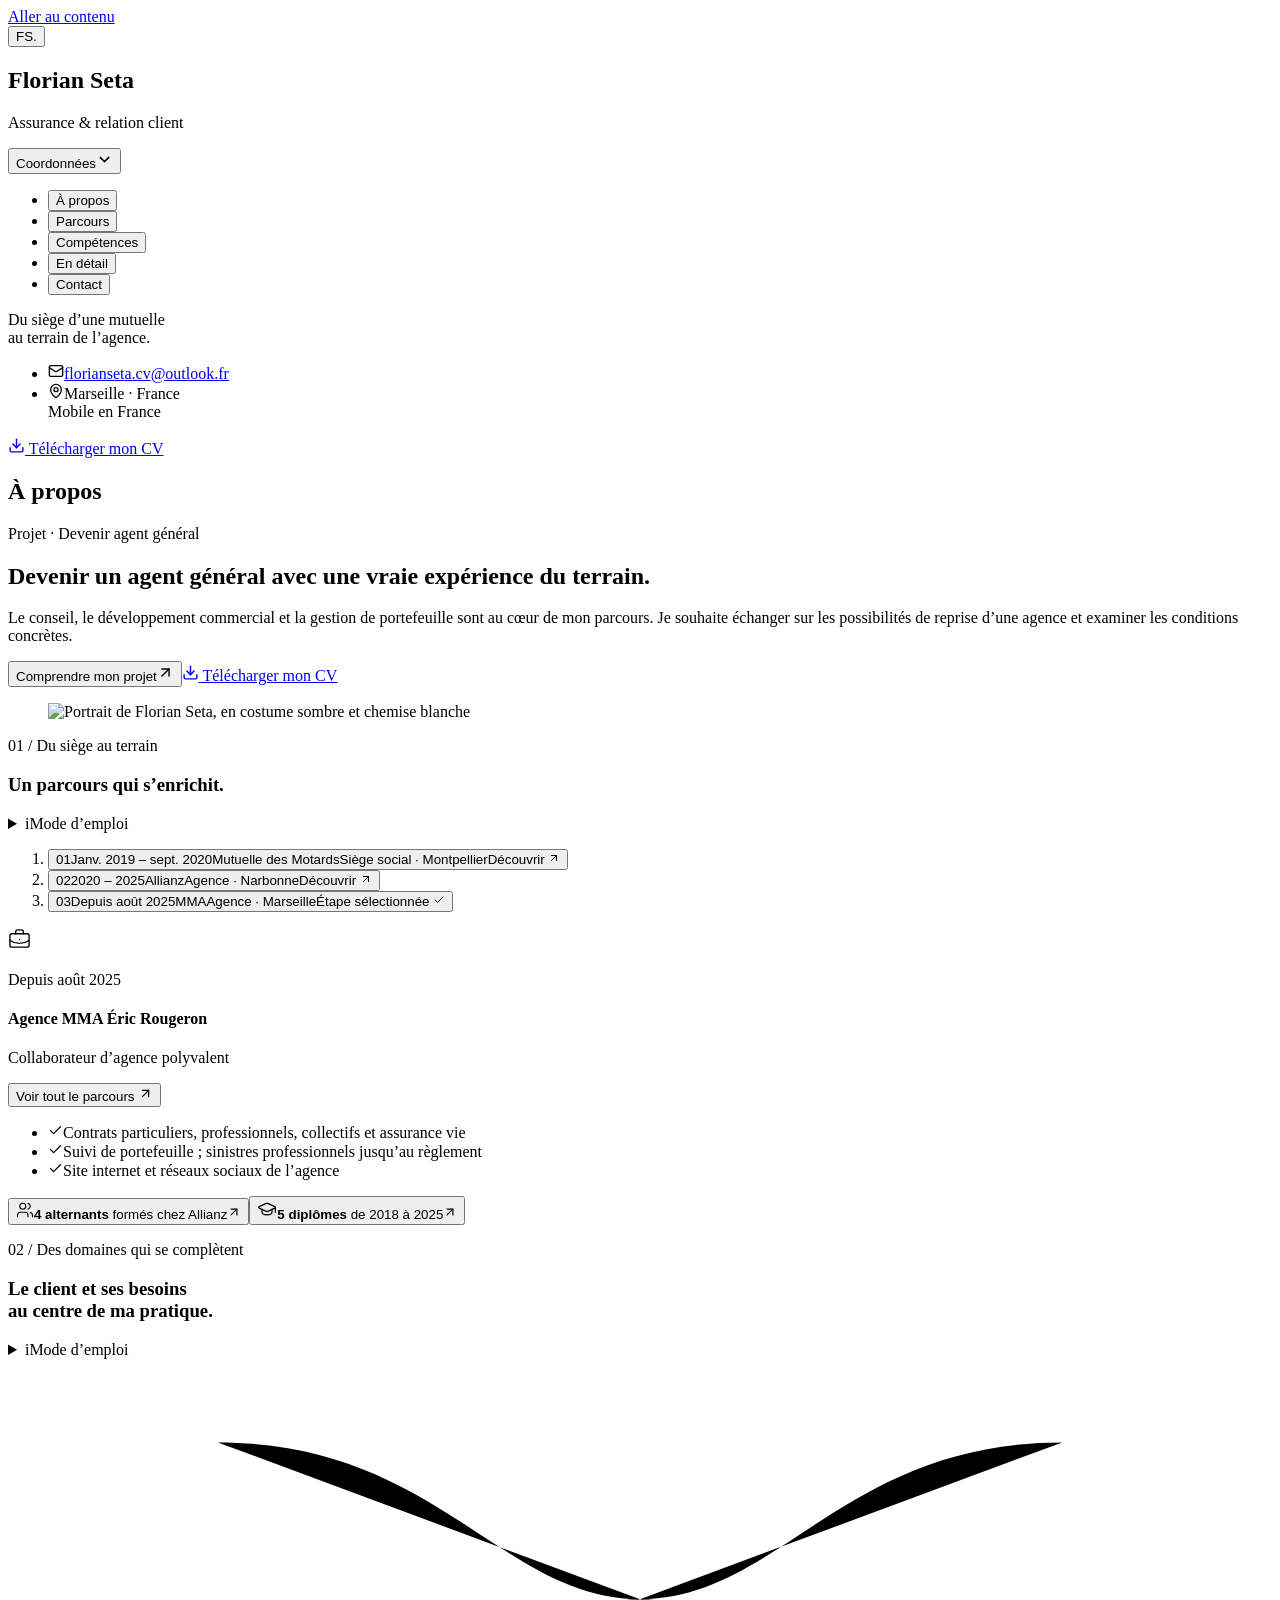
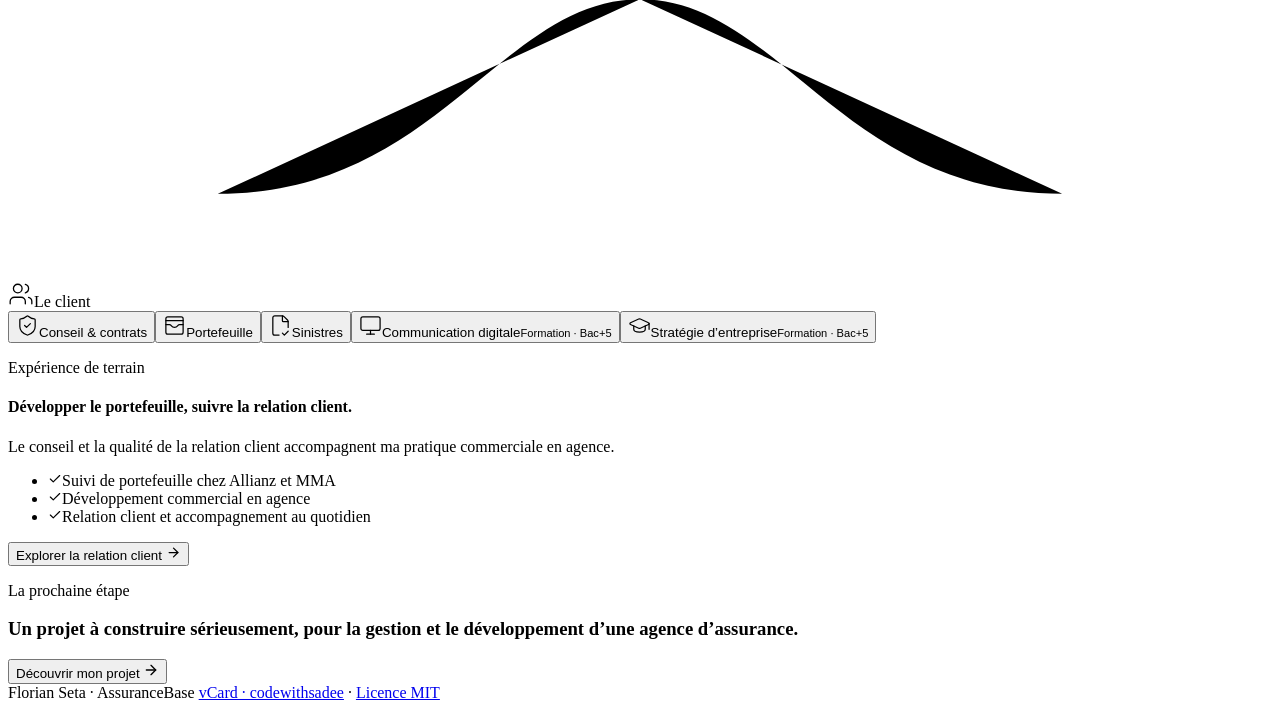
==== commit d1408f26: "Supprime le bandeau Profil professionnel et Entrons en contact de la candidature agent général" ====
--- a/reprise-portefeuille.html
+++ b/reprise-portefeuille.html
@@ -1,2 +1,2 @@
-<!DOCTYPE html><html lang="fr"><head><meta charSet="utf-8"/><meta name="viewport" content="width=device-width, initial-scale=1"/><link rel="preload" as="image" imageSrcSet="/cv-agent-general/images/florian-seta-portrait-small.webp 360w, /cv-agent-general/images/florian-seta-portrait.webp 720w" imageSizes="(max-width: 640px) 160px, 240px" fetchPriority="high"/><link rel="stylesheet" href="/cv-agent-general/_next/static/css/index.DRFN9Um7.css" data-rsc-css-href="/cv-agent-general/_next/static/css/index.DRFN9Um7.css" data-precedence="vite-rsc/importer-resources"/><link rel="modulepreload" fetchPriority="low" href="/cv-agent-general/_next/static/chunks/index-C3UredBa.js"/><script src="/cv-agent-general/_next/static/chunks/rolldown-runtime-BKYLDKLR.js" type="module" async=""></script><script src="/cv-agent-general/_next/static/chunks/framework-CZRQTDg8.js" type="module" async=""></script><link rel="modulepreload" href="/cv-agent-general/_next/static/chunks/layout-segment-context-ruzRg9RS.js" crossorigin=""/><link rel="modulepreload" href="/cv-agent-general/_next/static/chunks/cv-experience-BbJfJp3S.js" crossorigin=""/><title>Projet · Devenir agent général | Florian Seta</title><meta name="description" content="Le conseil, le développement commercial et la gestion de portefeuille sont au cœur de mon parcours. Je souhaite échanger sur les possibilités de reprise d’une agence et examiner les conditions concrètes."/><meta name="robots" content="noindex, nofollow"/><meta property="og:title" content="Projet · Devenir agent général | Florian Seta"/><meta property="og:description" content="Le conseil, le développement commercial et la gestion de portefeuille sont au cœur de mon parcours. Je souhaite échanger sur les possibilités de reprise d’une agence et examiner les conditions concrètes."/><meta property="og:url" content="https://floriansetapro.github.io/cv-agent-general/reprise-portefeuille/"/><meta property="og:type" content="website"/><meta property="og:locale" content="fr_FR"/><meta property="og:image" content="https://floriansetapro.github.io/cv-agent-general/images/florian-seta-apercu-partage.png"/><meta property="og:image:width" content="202"/><meta property="og:image:height" content="147"/><meta property="og:image:alt" content="FS. — Florian Seta — Assurance et relation client"/><meta name="twitter:card" content="summary"/><meta name="twitter:title" content="Projet · Devenir agent général | Florian Seta"/><meta name="twitter:description" content="Le conseil, le développement commercial et la gestion de portefeuille sont au cœur de mon parcours. Je souhaite échanger sur les possibilités de reprise d’une agence et examiner les conditions concrètes."/><meta name="twitter:image" content="https://floriansetapro.github.io/cv-agent-general/images/florian-seta-apercu-partage.png"/><link rel="icon" href="/cv-agent-general/favicon.svg"/><script>Object.assign(((self[Symbol.for("vinext.navigationRuntime")]??={bootstrap:{routeManifest:null},functions:{}}).bootstrap.rsc??={rsc:[]}),{params:{"slug":"reprise-portefeuille"},nav:{"pathname":"/reprise-portefeuille","searchParams":[]}})</script><link rel="modulepreload" href="/cv-agent-general/_next/static/chunks/index-C3UredBa.js" />
-</head><body><a class="skip-link" href="#main-content">Aller au contenu</a><main class="vcard-layout agent-general"><aside class="sidebar" data-sidebar="true" aria-label="Profil et navigation"><div class="sidebar-info"><button type="button" class="identity-mark" aria-label="Florian Seta, retour à l’accueil">FS<span>.</span></button><div class="info-content"><h1 class="name">Florian Seta</h1><p class="title">Assurance &amp; relation client</p></div><button class="info_more-btn" type="button" data-sidebar-btn="true" aria-expanded="false" aria-controls="sidebar-contacts"><span>Coordonnées</span><svg xmlns="http://www.w3.org/2000/svg" width="17" height="17" viewBox="0 0 24 24" fill="none" stroke="currentColor" stroke-width="2" stroke-linecap="round" stroke-linejoin="round" class="lucide lucide-chevron-down" aria-hidden="true"><path d="m6 9 6 6 6-6"></path></svg></button></div><nav class="navbar" aria-label="Rubriques du CV"><ul class="navbar-list" role="tablist" aria-label="Rubriques"><li class="navbar-item" role="presentation"><button id="tab-about" type="button" role="tab" aria-selected="true" aria-controls="panel-about" tabindex="0" class="navbar-link active" data-nav-link="true">À propos</button></li><li class="navbar-item" role="presentation"><button id="tab-resume" type="button" role="tab" aria-selected="false" aria-controls="panel-resume" tabindex="-1" class="navbar-link" data-nav-link="true">Parcours</button></li><li class="navbar-item" role="presentation"><button id="tab-portfolio" type="button" role="tab" aria-selected="false" aria-controls="panel-portfolio" tabindex="-1" class="navbar-link" data-nav-link="true">Compétences</button></li><li class="navbar-item" role="presentation"><button id="tab-explore" type="button" role="tab" aria-selected="false" aria-controls="panel-explore" tabindex="-1" class="navbar-link" data-nav-link="true">En détail</button></li><li class="navbar-item" role="presentation"><button id="tab-contact" type="button" role="tab" aria-selected="false" aria-controls="panel-contact" tabindex="-1" class="navbar-link" data-nav-link="true">Contact</button></li></ul></nav><div class="sidebar-info_more" id="sidebar-contacts"><p class="rail-note">Du siège d’une mutuelle<br/>au terrain de l’agence.</p><ul class="contacts-list"><li class="contact-item"><svg xmlns="http://www.w3.org/2000/svg" width="16" height="16" viewBox="0 0 24 24" fill="none" stroke="currentColor" stroke-width="2" stroke-linecap="round" stroke-linejoin="round" class="lucide lucide-mail" aria-hidden="true"><path d="m22 7-8.991 5.727a2 2 0 0 1-2.009 0L2 7"></path><rect x="2" y="4" width="20" height="16" rx="2"></rect></svg><a href="mailto:florianseta.cv@outlook.fr?subject=Proposition%20d%E2%80%99%C3%A9change%20%E2%80%94%20Florian%20Seta" class="contact-link">florianseta.cv<wbr/>@<!-- -->outlook.fr</a></li><li class="contact-item"><svg xmlns="http://www.w3.org/2000/svg" width="16" height="16" viewBox="0 0 24 24" fill="none" stroke="currentColor" stroke-width="2" stroke-linecap="round" stroke-linejoin="round" class="lucide lucide-map-pin" aria-hidden="true"><path d="M20 10c0 4.993-5.539 10.193-7.399 11.799a1 1 0 0 1-1.202 0C9.539 20.193 4 14.993 4 10a8 8 0 0 1 16 0"></path><circle cx="12" cy="10" r="3"></circle></svg><span>Marseille · France<br/>Mobile en France</span></li></ul><a class="download-cv sidebar-download" href="/cv-agent-general/documents/CV_Florian_Seta_Agent_General.pdf" download="CV_Florian_Seta_Agent_General.pdf" type="application/pdf" aria-label="Télécharger mon CV PDF, 2 pages"><svg xmlns="http://www.w3.org/2000/svg" width="17" height="17" viewBox="0 0 24 24" fill="none" stroke="currentColor" stroke-width="2" stroke-linecap="round" stroke-linejoin="round" class="lucide lucide-download" aria-hidden="true"><path d="M12 15V3"></path><path d="M21 15v4a2 2 0 0 1-2 2H5a2 2 0 0 1-2-2v-4"></path><path d="m7 10 5 5 5-5"></path></svg> Télécharger mon CV</a></div></aside><div class="main-content" id="main-content" tabindex="-1"><div class="page-masthead"><p>Florian Seta / Profil professionnel</p><button type="button">Entrons en contact <svg xmlns="http://www.w3.org/2000/svg" width="15" height="15" viewBox="0 0 24 24" fill="none" stroke="currentColor" stroke-width="2" stroke-linecap="round" stroke-linejoin="round" class="lucide lucide-arrow-up-right" aria-hidden="true"><path d="M7 7h10v10"></path><path d="M7 17 17 7"></path></svg></button></div><article class="about active" data-page="about" id="panel-about" role="tabpanel" aria-labelledby="tab-about"><header class="sr-only"><h2>À propos</h2></header><section class="profile-hero"><div class="profile-intro"><p class="focus-eyebrow">Projet · Devenir agent général</p><h2 class="profile-headline">Devenir un agent général avec une vraie expérience du terrain.</h2><p class="hero-description">Le conseil, le développement commercial et la gestion de portefeuille sont au cœur de mon parcours. Je souhaite échanger sur les possibilités de reprise d’une agence et examiner les conditions concrètes.</p><div class="profile-actions"><button type="button" class="primary-action">Comprendre mon projet<svg xmlns="http://www.w3.org/2000/svg" width="17" height="17" viewBox="0 0 24 24" fill="none" stroke="currentColor" stroke-width="2" stroke-linecap="round" stroke-linejoin="round" class="lucide lucide-arrow-up-right" aria-hidden="true"><path d="M7 7h10v10"></path><path d="M7 17 17 7"></path></svg></button><a class="download-cv " href="/cv-agent-general/documents/CV_Florian_Seta_Agent_General.pdf" download="CV_Florian_Seta_Agent_General.pdf" type="application/pdf" aria-label="Télécharger mon CV PDF, 2 pages"><svg xmlns="http://www.w3.org/2000/svg" width="17" height="17" viewBox="0 0 24 24" fill="none" stroke="currentColor" stroke-width="2" stroke-linecap="round" stroke-linejoin="round" class="lucide lucide-download" aria-hidden="true"><path d="M12 15V3"></path><path d="M21 15v4a2 2 0 0 1-2 2H5a2 2 0 0 1-2-2v-4"></path><path d="m7 10 5 5 5-5"></path></svg> Télécharger mon CV</a></div></div><figure class="profile-portrait"><img src="/cv-agent-general/images/florian-seta-portrait.webp" srcSet="/cv-agent-general/images/florian-seta-portrait-small.webp 360w, /cv-agent-general/images/florian-seta-portrait.webp 720w" sizes="(max-width: 640px) 160px, 240px" alt="Portrait de Florian Seta, en costume sombre et chemise blanche" width="720" height="900" fetchPriority="high"/></figure></section><section class="home-journey" aria-labelledby="home-journey-title"><div class="home-section-heading" data-home-reveal="true"><div><p class="focus-eyebrow">01 / Du siège au terrain</p><h3 id="home-journey-title">Un parcours qui s’enrichit.</h3></div></div><details class="section-help"><summary aria-label="Informations sur la frise chronologique"><span class="section-help-icon" aria-hidden="true">i</span><span>Mode d’emploi</span></summary><p>Cliquez sur une étape 01, 02 ou 03, ou sur son bouton « Découvrir ». Les missions de cette expérience s’affichent juste en dessous. L’étape sélectionnée reste mise en évidence.</p></details><div class="journey-stations"><div class="journey-track" aria-hidden="true"><div class="journey-progress" style="--journey-fill:1"></div></div><ol class="journey-steps" aria-label="Choisir une expérience"><li data-home-reveal="true"><button type="button" class="journey-step" aria-pressed="false" aria-controls="home-journey-detail"><span class="journey-pin" aria-hidden="true">01</span><span class="journey-period">Janv. 2019 – sept. 2020</span><span class="journey-employer">Mutuelle des Motards</span><span class="journey-setting">Siège social<!-- --> · <!-- -->Montpellier</span><span class="journey-selected-label" aria-hidden="true">Découvrir <svg xmlns="http://www.w3.org/2000/svg" width="12" height="12" viewBox="0 0 24 24" fill="none" stroke="currentColor" stroke-width="2" stroke-linecap="round" stroke-linejoin="round" class="lucide lucide-arrow-up-right" aria-hidden="true"><path d="M7 7h10v10"></path><path d="M7 17 17 7"></path></svg></span></button></li><li data-home-reveal="true"><button type="button" class="journey-step" aria-pressed="false" aria-controls="home-journey-detail"><span class="journey-pin" aria-hidden="true">02</span><span class="journey-period">2020 – 2025</span><span class="journey-employer">Allianz</span><span class="journey-setting">Agence<!-- --> · <!-- -->Narbonne</span><span class="journey-selected-label" aria-hidden="true">Découvrir <svg xmlns="http://www.w3.org/2000/svg" width="12" height="12" viewBox="0 0 24 24" fill="none" stroke="currentColor" stroke-width="2" stroke-linecap="round" stroke-linejoin="round" class="lucide lucide-arrow-up-right" aria-hidden="true"><path d="M7 7h10v10"></path><path d="M7 17 17 7"></path></svg></span></button></li><li data-home-reveal="true"><button type="button" class="journey-step selected" aria-pressed="true" aria-controls="home-journey-detail"><span class="journey-pin" aria-hidden="true">03</span><span class="journey-period">Depuis août 2025</span><span class="journey-employer">MMA</span><span class="journey-setting">Agence<!-- --> · <!-- -->Marseille</span><span class="journey-selected-label" aria-hidden="true">Étape sélectionnée <svg xmlns="http://www.w3.org/2000/svg" width="12" height="12" viewBox="0 0 24 24" fill="none" stroke="currentColor" stroke-width="2" stroke-linecap="round" stroke-linejoin="round" class="lucide lucide-check" aria-hidden="true"><path d="M20 6 9 17l-5-5"></path></svg></span></button></li></ol></div><div class="journey-detail" id="home-journey-detail" role="region" aria-label="Expérience sélectionnée" aria-live="polite"><div class="journey-detail-heading"><span class="home-detail-icon" aria-hidden="true"><svg xmlns="http://www.w3.org/2000/svg" width="23" height="23" viewBox="0 0 24 24" fill="none" stroke="currentColor" stroke-width="1.4" stroke-linecap="round" stroke-linejoin="round" class="lucide lucide-briefcase-business" aria-hidden="true"><path d="M12 12h.01"></path><path d="M16 6V4a2 2 0 0 0-2-2h-4a2 2 0 0 0-2 2v2"></path><path d="M22 13a18.15 18.15 0 0 1-20 0"></path><rect width="20" height="14" x="2" y="6" rx="2"></rect></svg></span><p class="home-detail-overline">Depuis août 2025</p><h4>Agence MMA Éric Rougeron</h4><p class="journey-role">Collaborateur d’agence polyvalent</p><button class="text-action" type="button">Voir tout le parcours <svg xmlns="http://www.w3.org/2000/svg" width="15" height="15" viewBox="0 0 24 24" fill="none" stroke="currentColor" stroke-width="2" stroke-linecap="round" stroke-linejoin="round" class="lucide lucide-arrow-up-right" aria-hidden="true"><path d="M7 7h10v10"></path><path d="M7 17 17 7"></path></svg></button></div><ul class="journey-highlights"><li><svg xmlns="http://www.w3.org/2000/svg" width="15" height="15" viewBox="0 0 24 24" fill="none" stroke="currentColor" stroke-width="2" stroke-linecap="round" stroke-linejoin="round" class="lucide lucide-check" aria-hidden="true"><path d="M20 6 9 17l-5-5"></path></svg><span>Contrats particuliers, professionnels, collectifs et assurance vie</span></li><li><svg xmlns="http://www.w3.org/2000/svg" width="15" height="15" viewBox="0 0 24 24" fill="none" stroke="currentColor" stroke-width="2" stroke-linecap="round" stroke-linejoin="round" class="lucide lucide-check" aria-hidden="true"><path d="M20 6 9 17l-5-5"></path></svg><span>Suivi de portefeuille ; sinistres professionnels jusqu’au règlement</span></li><li><svg xmlns="http://www.w3.org/2000/svg" width="15" height="15" viewBox="0 0 24 24" fill="none" stroke="currentColor" stroke-width="2" stroke-linecap="round" stroke-linejoin="round" class="lucide lucide-check" aria-hidden="true"><path d="M20 6 9 17l-5-5"></path></svg><span>Site internet et réseaux sociaux de l’agence</span></li></ul></div><div class="home-reference-links" aria-label="Autres repères du parcours"><button type="button"><svg xmlns="http://www.w3.org/2000/svg" width="18" height="18" viewBox="0 0 24 24" fill="none" stroke="currentColor" stroke-width="1.5" stroke-linecap="round" stroke-linejoin="round" class="lucide lucide-users" aria-hidden="true"><path d="M16 21v-2a4 4 0 0 0-4-4H6a4 4 0 0 0-4 4v2"></path><path d="M16 3.128a4 4 0 0 1 0 7.744"></path><path d="M22 21v-2a4 4 0 0 0-3-3.87"></path><circle cx="9" cy="7" r="4"></circle></svg><span><strong>4 alternants</strong> formés chez Allianz</span><svg xmlns="http://www.w3.org/2000/svg" width="14" height="14" viewBox="0 0 24 24" fill="none" stroke="currentColor" stroke-width="2" stroke-linecap="round" stroke-linejoin="round" class="lucide lucide-arrow-up-right" aria-hidden="true"><path d="M7 7h10v10"></path><path d="M7 17 17 7"></path></svg></button><button type="button"><svg xmlns="http://www.w3.org/2000/svg" width="20" height="20" viewBox="0 0 24 24" fill="none" stroke="currentColor" stroke-width="1.5" stroke-linecap="round" stroke-linejoin="round" class="lucide lucide-graduation-cap" aria-hidden="true"><path d="M21.42 10.922a1 1 0 0 0-.019-1.838L12.83 5.18a2 2 0 0 0-1.66 0L2.6 9.08a1 1 0 0 0 0 1.832l8.57 3.908a2 2 0 0 0 1.66 0z"></path><path d="M22 10v6"></path><path d="M6 12.5V16a6 3 0 0 0 12 0v-3.5"></path></svg><span><strong>5<!-- --> diplômes</strong> de 2018 à 2025</span><svg xmlns="http://www.w3.org/2000/svg" width="14" height="14" viewBox="0 0 24 24" fill="none" stroke="currentColor" stroke-width="2" stroke-linecap="round" stroke-linejoin="round" class="lucide lucide-arrow-up-right" aria-hidden="true"><path d="M7 7h10v10"></path><path d="M7 17 17 7"></path></svg></button></div></section><section class="home-domains" aria-labelledby="home-domains-title"><div class="home-section-heading" data-home-reveal="true"><div><p class="focus-eyebrow">02 / Des domaines qui se complètent</p><h3 id="home-domains-title">Le client et ses besoins<br/>au centre de ma pratique.</h3></div></div><details class="section-help"><summary aria-label="Informations sur la carte des domaines"><span class="section-help-icon" aria-hidden="true">i</span><span>Mode d’emploi</span></summary><p>Cliquez sur un domaine autour du client pour afficher les compétences et les missions correspondantes. Le lien « Explorer » de la fiche permet d’en découvrir le détail.</p></details><div class="domain-explorer"><div class="domain-map" role="group" aria-label="Choisir un domaine"><svg class="domain-connections" viewBox="0 0 1000 410" preserveAspectRatio="none" aria-hidden="true"><path d="M500 190 C390 190 340 66 166 66" pathLength="1" data-home-trace="true" class=""></path><path d="M500 190 C610 190 660 66 834 66" pathLength="1" data-home-trace="true" class="selected"></path><path d="M500 190 C610 190 660 344 834 344" pathLength="1" data-home-trace="true" class=""></path><path d="M500 190 C390 190 340 344 166 344" pathLength="1" data-home-trace="true" class=""></path><path d="M500 190 L500 344" pathLength="1" data-home-trace="true" class=""></path></svg><div class="domain-center" aria-hidden="true"><svg xmlns="http://www.w3.org/2000/svg" width="26" height="26" viewBox="0 0 24 24" fill="none" stroke="currentColor" stroke-width="1.2" stroke-linecap="round" stroke-linejoin="round" class="lucide lucide-users" aria-hidden="true"><path d="M16 21v-2a4 4 0 0 0-4-4H6a4 4 0 0 0-4 4v2"></path><path d="M16 3.128a4 4 0 0 1 0 7.744"></path><path d="M22 21v-2a4 4 0 0 0-3-3.87"></path><circle cx="9" cy="7" r="4"></circle></svg><span>Le client</span></div><button type="button" id="home-domain-assurance" class="domain-node domain-assurance" aria-pressed="false" aria-controls="home-domain-detail" data-home-reveal="true"><svg xmlns="http://www.w3.org/2000/svg" width="23" height="23" viewBox="0 0 24 24" fill="none" stroke="currentColor" stroke-width="1.3" stroke-linecap="round" stroke-linejoin="round" class="lucide lucide-shield-check" aria-hidden="true"><path d="M20 13c0 5-3.5 7.5-7.66 8.95a1 1 0 0 1-.67-.01C7.5 20.5 4 18 4 13V6a1 1 0 0 1 1-1c2 0 4.5-1.2 6.24-2.72a1.17 1.17 0 0 1 1.52 0C14.51 3.81 17 5 19 5a1 1 0 0 1 1 1z"></path><path d="m9 12 2 2 4-4"></path></svg><span>Conseil &amp; contrats</span></button><button type="button" id="home-domain-portefeuille" class="domain-node domain-portefeuille selected" aria-pressed="true" aria-controls="home-domain-detail" data-home-reveal="true"><svg xmlns="http://www.w3.org/2000/svg" width="23" height="23" viewBox="0 0 24 24" fill="none" stroke="currentColor" stroke-width="1.3" stroke-linecap="round" stroke-linejoin="round" class="lucide lucide-wallet-cards" aria-hidden="true"><path d="M3 11h3.75a2 2 0 0 1 1.6.8l.45.6a4 4 0 0 0 6.4 0l.45-.6a2 2 0 0 1 1.6-.8H21"></path><path d="M3 7h18"></path><rect x="3" y="3" width="18" height="18" rx="2"></rect></svg><span>Portefeuille</span></button><button type="button" id="home-domain-sinistres" class="domain-node domain-sinistres" aria-pressed="false" aria-controls="home-domain-detail" data-home-reveal="true"><svg xmlns="http://www.w3.org/2000/svg" width="23" height="23" viewBox="0 0 24 24" fill="none" stroke="currentColor" stroke-width="1.3" stroke-linecap="round" stroke-linejoin="round" class="lucide lucide-file-check-corner" aria-hidden="true"><path d="M10.5 22H6a2 2 0 0 1-2-2V4a2 2 0 0 1 2-2h8a2.4 2.4 0 0 1 1.706.706l3.588 3.588A2.4 2.4 0 0 1 20 8v6"></path><path d="M14 2v5a1 1 0 0 0 1 1h5"></path><path d="m14 20 2 2 4-4"></path></svg><span>Sinistres</span></button><button type="button" id="home-domain-communication" class="domain-node domain-communication" aria-pressed="false" aria-controls="home-domain-detail" data-home-reveal="true"><svg xmlns="http://www.w3.org/2000/svg" width="23" height="23" viewBox="0 0 24 24" fill="none" stroke="currentColor" stroke-width="1.3" stroke-linecap="round" stroke-linejoin="round" class="lucide lucide-monitor" aria-hidden="true"><rect width="20" height="14" x="2" y="3" rx="2"></rect><line x1="8" x2="16" y1="21" y2="21"></line><line x1="12" x2="12" y1="17" y2="21"></line></svg><span>Communication digitale</span><small>Formation · Bac+5</small></button><button type="button" id="home-domain-strategie" class="domain-node domain-strategie" aria-pressed="false" aria-controls="home-domain-detail" data-home-reveal="true"><svg xmlns="http://www.w3.org/2000/svg" width="23" height="23" viewBox="0 0 24 24" fill="none" stroke="currentColor" stroke-width="1.3" stroke-linecap="round" stroke-linejoin="round" class="lucide lucide-graduation-cap" aria-hidden="true"><path d="M21.42 10.922a1 1 0 0 0-.019-1.838L12.83 5.18a2 2 0 0 0-1.66 0L2.6 9.08a1 1 0 0 0 0 1.832l8.57 3.908a2 2 0 0 0 1.66 0z"></path><path d="M22 10v6"></path><path d="M6 12.5V16a6 3 0 0 0 12 0v-3.5"></path></svg><span>Stratégie d’entreprise</span><small>Formation · Bac+5</small></button></div><div class="domain-detail" id="home-domain-detail" role="region" aria-labelledby="home-domain-portefeuille" aria-live="polite"><p class="home-detail-overline">Expérience de terrain</p><h4>Développer le portefeuille, suivre la relation client.</h4><p class="domain-description">Le conseil et la qualité de la relation client accompagnent ma pratique commerciale en agence.</p><ul class="domain-points"><li><svg xmlns="http://www.w3.org/2000/svg" width="14" height="14" viewBox="0 0 24 24" fill="none" stroke="currentColor" stroke-width="2" stroke-linecap="round" stroke-linejoin="round" class="lucide lucide-check" aria-hidden="true"><path d="M20 6 9 17l-5-5"></path></svg><span>Suivi de portefeuille chez Allianz et MMA</span></li><li><svg xmlns="http://www.w3.org/2000/svg" width="14" height="14" viewBox="0 0 24 24" fill="none" stroke="currentColor" stroke-width="2" stroke-linecap="round" stroke-linejoin="round" class="lucide lucide-check" aria-hidden="true"><path d="M20 6 9 17l-5-5"></path></svg><span>Développement commercial en agence</span></li><li><svg xmlns="http://www.w3.org/2000/svg" width="14" height="14" viewBox="0 0 24 24" fill="none" stroke="currentColor" stroke-width="2" stroke-linecap="round" stroke-linejoin="round" class="lucide lucide-check" aria-hidden="true"><path d="M20 6 9 17l-5-5"></path></svg><span>Relation client et accompagnement au quotidien</span></li></ul><button class="text-action" type="button">Explorer la relation client<!-- --> <svg xmlns="http://www.w3.org/2000/svg" width="15" height="15" viewBox="0 0 24 24" fill="none" stroke="currentColor" stroke-width="2" stroke-linecap="round" stroke-linejoin="round" class="lucide lucide-arrow-right" aria-hidden="true"><path d="M5 12h14"></path><path d="m12 5 7 7-7 7"></path></svg></button></div></div></section><section class="motivation-card"><p class="focus-eyebrow">La prochaine étape</p><h3>Un projet à construire sérieusement, pour la gestion et le développement d’une agence d’assurance.</h3><button class="text-action" type="button">Découvrir mon projet <svg xmlns="http://www.w3.org/2000/svg" width="16" height="16" viewBox="0 0 24 24" fill="none" stroke="currentColor" stroke-width="2" stroke-linecap="round" stroke-linejoin="round" class="lucide lucide-arrow-right" aria-hidden="true"><path d="M5 12h14"></path><path d="m12 5 7 7-7 7"></path></svg></button></section></article><article class="resume" data-page="resume" id="panel-resume" role="tabpanel" aria-labelledby="tab-resume" hidden=""><header><p class="focus-eyebrow">Du siège aux agences</p><h2 class="article-title">Mon parcours.</h2></header><p class="section-intro">Du service au siège d’une mutuelle à la polyvalence en agence, chaque étape a élargi ma compréhension du métier.</p><section class="timeline"><div class="title-wrapper"><svg xmlns="http://www.w3.org/2000/svg" width="24" height="24" viewBox="0 0 24 24" fill="none" stroke="currentColor" stroke-width="2" stroke-linecap="round" stroke-linejoin="round" class="lucide lucide-briefcase-business" aria-hidden="true"><path d="M12 12h.01"></path><path d="M16 6V4a2 2 0 0 0-2-2h-4a2 2 0 0 0-2 2v2"></path><path d="M22 13a18.15 18.15 0 0 1-20 0"></path><rect width="20" height="14" x="2" y="6" rx="2"></rect></svg><h3>Expériences professionnelles</h3></div><ol class="timeline-list"><li class="timeline-item"><details><summary><span class="timeline-period">Janv. 2019 – sept. 2020</span><h4>Conseiller en assurances</h4><p class="timeline-company">Mutuelle des Motards</p><p class="timeline-location">Siège social · Montpellier</p><span class="timeline-toggle">Voir les missions <svg xmlns="http://www.w3.org/2000/svg" width="16" height="16" viewBox="0 0 24 24" fill="none" stroke="currentColor" stroke-width="2" stroke-linecap="round" stroke-linejoin="round" class="lucide lucide-chevron-down" aria-hidden="true"><path d="m6 9 6 6 6-6"></path></svg></span></summary><div class="timeline-details"><p class="timeline-text">Téléconseiller : vente et souscription, service après-vente et gestion électronique des documents au siège de la mutuelle.</p><ul class="evidence-tags" aria-label="Domaines d’activité"><li>Relation client</li><li>Souscription</li><li>Service</li></ul></div></details></li><li class="timeline-item"><details><summary><span class="timeline-period">2020 – 2025</span><h4>Chargé de clientèle</h4><p class="timeline-company">ALLIANZ Arnaud de Simencourt</p><p class="timeline-location">Narbonne</p><span class="timeline-toggle">Voir les missions <svg xmlns="http://www.w3.org/2000/svg" width="16" height="16" viewBox="0 0 24 24" fill="none" stroke="currentColor" stroke-width="2" stroke-linecap="round" stroke-linejoin="round" class="lucide lucide-chevron-down" aria-hidden="true"><path d="m6 9 6 6 6-6"></path></svg></span></summary><div class="timeline-details"><p class="timeline-text">Vente et souscription de contrats particuliers et professionnels, assurances collectives et suivi du portefeuille. Ouverture des sinistres particuliers ; ouverture et suivi ponctuel de sinistres professionnels jusqu’au règlement. Communication de l’agence. Alors que j’étais l’alternant le plus expérimenté, l’agent général s’est appuyé sur ma maîtrise du métier pour me confier l’accompagnement des autres alternants. J’ai ainsi développé ma pédagogie et formé quatre alternants, en tant que référent informel, sans fonction hiérarchique officielle.</p><ul class="evidence-tags" aria-label="Domaines d’activité"><li>Vente et conseil</li><li>Accompagnement</li><li>Transmission</li></ul></div></details></li><li class="timeline-item"><details open=""><summary><span class="timeline-period">Depuis août 2025</span><h4>Collaborateur d’agence polyvalent</h4><p class="timeline-company">Agence MMA Éric Rougeron</p><p class="timeline-location">Marseille</p><span class="timeline-toggle">Voir les missions <svg xmlns="http://www.w3.org/2000/svg" width="16" height="16" viewBox="0 0 24 24" fill="none" stroke="currentColor" stroke-width="2" stroke-linecap="round" stroke-linejoin="round" class="lucide lucide-chevron-down" aria-hidden="true"><path d="m6 9 6 6 6-6"></path></svg></span></summary><div class="timeline-details"><p class="timeline-text">Vente et souscription de contrats particuliers et professionnels, assurances collectives et assurance vie. Développement commercial et gestion de portefeuille. Sinistres professionnels : ouverture et suivi des dossiers jusqu’au règlement, avec une pratique plus importante chez MMA. Communication de l’agence, site internet et réseaux sociaux.</p><ul class="evidence-tags" aria-label="Domaines d’activité"><li>Portefeuille</li><li>Sinistres</li><li>Communication</li></ul></div></details></li></ol></section><section class="timeline education"><div class="title-wrapper"><svg xmlns="http://www.w3.org/2000/svg" width="24" height="24" viewBox="0 0 24 24" fill="none" stroke="currentColor" stroke-width="2" stroke-linecap="round" stroke-linejoin="round" class="lucide lucide-book-open" aria-hidden="true"><path d="M12 5v16"></path><path d="M20.001 19A2 2 0 0022 17V5a2 2 0 00-1.999-2L16 3.002A5 5 0 0012 5a5 5 0 00-4-2H4a2 2 0 00-2 2v12a2 2 0 001.999 2H8a5 5 0 014 2 5 5 0 014-2z"></path></svg><h3>Formations &amp; diplômes</h3></div><ol class="education-list"><li><span class="education-year">2018</span><div><h4>Baccalauréat STMG</h4><p>Spécialité gestion et finance</p></div></li><li><span class="education-year">2020</span><div><h4>BTS Assurance</h4><p>IFC Montpellier</p></div></li><li><span class="education-year">2021</span><div><h4>Responsable de clientèle Banque-Finance-Assurance</h4><p>Bachelor · IFC Montpellier</p></div></li><li><span class="education-year">2023</span><div><h4>Manager en stratégie d’entreprise</h4><p>Option stratégie financière et patrimoniale · Bac+5 · titre de niveau 7 · IFC Montpellier</p></div></li><li><span class="education-year">2025</span><div><h4>Manager des stratégies marketing et communication</h4><p>Bac+5 · titre de niveau 7 · IFC Montpellier</p></div></li></ol></section><section class="skill"><h3>Une pratique transversale</h3><ul class="skills-list"><li><svg xmlns="http://www.w3.org/2000/svg" width="17" height="17" viewBox="0 0 24 24" fill="none" stroke="currentColor" stroke-width="2" stroke-linecap="round" stroke-linejoin="round" class="lucide lucide-shield-check" aria-hidden="true"><path d="M20 13c0 5-3.5 7.5-7.66 8.95a1 1 0 0 1-.67-.01C7.5 20.5 4 18 4 13V6a1 1 0 0 1 1-1c2 0 4.5-1.2 6.24-2.72a1.17 1.17 0 0 1 1.52 0C14.51 3.81 17 5 19 5a1 1 0 0 1 1 1z"></path><path d="m9 12 2 2 4-4"></path></svg><span>Conseil, vente et souscription</span></li><li><svg xmlns="http://www.w3.org/2000/svg" width="17" height="17" viewBox="0 0 24 24" fill="none" stroke="currentColor" stroke-width="2" stroke-linecap="round" stroke-linejoin="round" class="lucide lucide-shield-check" aria-hidden="true"><path d="M20 13c0 5-3.5 7.5-7.66 8.95a1 1 0 0 1-.67-.01C7.5 20.5 4 18 4 13V6a1 1 0 0 1 1-1c2 0 4.5-1.2 6.24-2.72a1.17 1.17 0 0 1 1.52 0C14.51 3.81 17 5 19 5a1 1 0 0 1 1 1z"></path><path d="m9 12 2 2 4-4"></path></svg><span>Suivi du portefeuille et des sinistres</span></li><li><svg xmlns="http://www.w3.org/2000/svg" width="17" height="17" viewBox="0 0 24 24" fill="none" stroke="currentColor" stroke-width="2" stroke-linecap="round" stroke-linejoin="round" class="lucide lucide-shield-check" aria-hidden="true"><path d="M20 13c0 5-3.5 7.5-7.66 8.95a1 1 0 0 1-.67-.01C7.5 20.5 4 18 4 13V6a1 1 0 0 1 1-1c2 0 4.5-1.2 6.24-2.72a1.17 1.17 0 0 1 1.52 0C14.51 3.81 17 5 19 5a1 1 0 0 1 1 1z"></path><path d="m9 12 2 2 4-4"></path></svg><span>Formation et accompagnement d’alternants</span></li><li><svg xmlns="http://www.w3.org/2000/svg" width="17" height="17" viewBox="0 0 24 24" fill="none" stroke="currentColor" stroke-width="2" stroke-linecap="round" stroke-linejoin="round" class="lucide lucide-shield-check" aria-hidden="true"><path d="M20 13c0 5-3.5 7.5-7.66 8.95a1 1 0 0 1-.67-.01C7.5 20.5 4 18 4 13V6a1 1 0 0 1 1-1c2 0 4.5-1.2 6.24-2.72a1.17 1.17 0 0 1 1.52 0C14.51 3.81 17 5 19 5a1 1 0 0 1 1 1z"></path><path d="m9 12 2 2 4-4"></path></svg><span>Communication d’agence et outils numériques</span></li></ul></section><a class="download-cv inline-download" href="/cv-agent-general/documents/CV_Florian_Seta_Agent_General.pdf" download="CV_Florian_Seta_Agent_General.pdf" type="application/pdf" aria-label="Télécharger mon CV PDF, 2 pages"><svg xmlns="http://www.w3.org/2000/svg" width="17" height="17" viewBox="0 0 24 24" fill="none" stroke="currentColor" stroke-width="2" stroke-linecap="round" stroke-linejoin="round" class="lucide lucide-download" aria-hidden="true"><path d="M12 15V3"></path><path d="M21 15v4a2 2 0 0 1-2 2H5a2 2 0 0 1-2-2v-4"></path><path d="m7 10 5 5 5-5"></path></svg> Télécharger mon CV</a></article><article class="portfolio" data-page="portfolio" id="panel-portfolio" role="tabpanel" aria-labelledby="tab-portfolio" hidden=""><header><p class="focus-eyebrow">Des compétences de terrain</p><h2 class="article-title">Mes domaines d’action.</h2></header><p class="section-intro">Des compétences reliées à des expériences concrètes. Sélectionnez un domaine, puis une carte pour en voir le détail.</p><details class="section-help"><summary aria-label="Informations sur les compétences"><span class="section-help-icon" aria-hidden="true">i</span><span>Mode d’emploi</span></summary><p>Choisissez un filtre : Assurance, Gestion, Transmission ou Numérique. Cliquez ensuite sur une carte pour ouvrir le détail des missions. « Tout » permet de retrouver l’ensemble des compétences.</p></details><section class="projects" aria-label="Domaines de compétences"><ul class="filter-list" aria-label="Filtrer les compétences"><li class="filter-item"><button type="button" class="active" aria-pressed="true">Tout</button></li><li class="filter-item"><button type="button" class="" aria-pressed="false">Assurance</button></li><li class="filter-item"><button type="button" class="" aria-pressed="false">Gestion</button></li><li class="filter-item"><button type="button" class="" aria-pressed="false">Transmission</button></li><li class="filter-item"><button type="button" class="" aria-pressed="false">Numérique</button></li></ul><div class="filter-select-box"><button type="button" class="filter-select" data-select="true" aria-expanded="false" aria-controls="competence-filters">Tous les domaines<svg xmlns="http://www.w3.org/2000/svg" width="18" height="18" viewBox="0 0 24 24" fill="none" stroke="currentColor" stroke-width="2" stroke-linecap="round" stroke-linejoin="round" class="lucide lucide-chevron-down" aria-hidden="true"><path d="m6 9 6 6 6-6"></path></svg></button><ul class="select-list" id="competence-filters" hidden=""><li class="select-item"><button type="button">Tout</button></li><li class="select-item"><button type="button">Assurance</button></li><li class="select-item"><button type="button">Gestion</button></li><li class="select-item"><button type="button">Transmission</button></li><li class="select-item"><button type="button">Numérique</button></li></ul></div><p class="filter-summary" aria-live="polite">7<!-- --> <!-- -->domaines affichés</p><ul class="project-list"><li class="project-item active" data-category="assurance"><button type="button" class="expertise-card"><div class="expertise-illustration"><svg xmlns="http://www.w3.org/2000/svg" width="30" height="30" viewBox="0 0 24 24" fill="none" stroke="currentColor" stroke-width="1.3" stroke-linecap="round" stroke-linejoin="round" class="lucide lucide-users" aria-hidden="true"><path d="M16 21v-2a4 4 0 0 0-4-4H6a4 4 0 0 0-4 4v2"></path><path d="M16 3.128a4 4 0 0 1 0 7.744"></path><path d="M22 21v-2a4 4 0 0 0-3-3.87"></path><circle cx="9" cy="7" r="4"></circle></svg><span>Assurance</span><svg xmlns="http://www.w3.org/2000/svg" width="17" height="17" viewBox="0 0 24 24" fill="none" stroke="currentColor" stroke-width="2" stroke-linecap="round" stroke-linejoin="round" class="lucide lucide-arrow-up-right" aria-hidden="true"><path d="M7 7h10v10"></path><path d="M7 17 17 7"></path></svg></div><h3 class="project-title">Conseil &amp; relation client</h3><p class="expertise-description">Vente et souscription de contrats particuliers et professionnels, avec un bon relationnel client.</p><p class="project-category">Mutuelle des Motards · Allianz · MMA</p></button></li><li class="project-item active" data-category="assurance"><button type="button" class="expertise-card"><div class="expertise-illustration"><svg xmlns="http://www.w3.org/2000/svg" width="30" height="30" viewBox="0 0 24 24" fill="none" stroke="currentColor" stroke-width="1.3" stroke-linecap="round" stroke-linejoin="round" class="lucide lucide-shield-check" aria-hidden="true"><path d="M20 13c0 5-3.5 7.5-7.66 8.95a1 1 0 0 1-.67-.01C7.5 20.5 4 18 4 13V6a1 1 0 0 1 1-1c2 0 4.5-1.2 6.24-2.72a1.17 1.17 0 0 1 1.52 0C14.51 3.81 17 5 19 5a1 1 0 0 1 1 1z"></path><path d="m9 12 2 2 4-4"></path></svg><span>Assurance</span><svg xmlns="http://www.w3.org/2000/svg" width="17" height="17" viewBox="0 0 24 24" fill="none" stroke="currentColor" stroke-width="2" stroke-linecap="round" stroke-linejoin="round" class="lucide lucide-arrow-up-right" aria-hidden="true"><path d="M7 7h10v10"></path><path d="M7 17 17 7"></path></svg></div><h3 class="project-title">Contrats &amp; solutions d’assurance</h3><p class="expertise-description">Vente et souscription de contrats particuliers et professionnels chez Allianz et MMA. Assurances collectives dans les deux agences et assurance vie chez MMA.</p><p class="project-category">ALLIANZ Arnaud de Simencourt · MMA Éric Rougeron</p></button></li><li class="project-item active" data-category="gestion"><button type="button" class="expertise-card"><div class="expertise-illustration"><svg xmlns="http://www.w3.org/2000/svg" width="30" height="30" viewBox="0 0 24 24" fill="none" stroke="currentColor" stroke-width="1.3" stroke-linecap="round" stroke-linejoin="round" class="lucide lucide-wallet-cards" aria-hidden="true"><path d="M3 11h3.75a2 2 0 0 1 1.6.8l.45.6a4 4 0 0 0 6.4 0l.45-.6a2 2 0 0 1 1.6-.8H21"></path><path d="M3 7h18"></path><rect x="3" y="3" width="18" height="18" rx="2"></rect></svg><span>Gestion</span><svg xmlns="http://www.w3.org/2000/svg" width="17" height="17" viewBox="0 0 24 24" fill="none" stroke="currentColor" stroke-width="2" stroke-linecap="round" stroke-linejoin="round" class="lucide lucide-arrow-up-right" aria-hidden="true"><path d="M7 7h10v10"></path><path d="M7 17 17 7"></path></svg></div><h3 class="project-title">Gestion de portefeuille</h3><p class="expertise-description">Suivi de portefeuille et développement commercial dans les agences Allianz et MMA.</p><p class="project-category">Allianz · MMA</p></button></li><li class="project-item active" data-category="gestion"><button type="button" class="expertise-card"><div class="expertise-illustration"><svg xmlns="http://www.w3.org/2000/svg" width="30" height="30" viewBox="0 0 24 24" fill="none" stroke="currentColor" stroke-width="1.3" stroke-linecap="round" stroke-linejoin="round" class="lucide lucide-file-check-corner" aria-hidden="true"><path d="M10.5 22H6a2 2 0 0 1-2-2V4a2 2 0 0 1 2-2h8a2.4 2.4 0 0 1 1.706.706l3.588 3.588A2.4 2.4 0 0 1 20 8v6"></path><path d="M14 2v5a1 1 0 0 0 1 1h5"></path><path d="m14 20 2 2 4-4"></path></svg><span>Gestion</span><svg xmlns="http://www.w3.org/2000/svg" width="17" height="17" viewBox="0 0 24 24" fill="none" stroke="currentColor" stroke-width="2" stroke-linecap="round" stroke-linejoin="round" class="lucide lucide-arrow-up-right" aria-hidden="true"><path d="M7 7h10v10"></path><path d="M7 17 17 7"></path></svg></div><h3 class="project-title">Gestion des sinistres</h3><p class="expertise-description">Particuliers : ouverture chez Allianz. Professionnels : ouverture et suivi jusqu’au règlement, ponctuellement chez Allianz et davantage chez MMA.</p><p class="project-category">Deux clientèles, deux périmètres</p></button></li><li class="project-item active" data-category="transmission"><button type="button" class="expertise-card"><div class="expertise-illustration"><svg xmlns="http://www.w3.org/2000/svg" width="30" height="30" viewBox="0 0 24 24" fill="none" stroke="currentColor" stroke-width="1.3" stroke-linecap="round" stroke-linejoin="round" class="lucide lucide-graduation-cap" aria-hidden="true"><path d="M21.42 10.922a1 1 0 0 0-.019-1.838L12.83 5.18a2 2 0 0 0-1.66 0L2.6 9.08a1 1 0 0 0 0 1.832l8.57 3.908a2 2 0 0 0 1.66 0z"></path><path d="M22 10v6"></path><path d="M6 12.5V16a6 3 0 0 0 12 0v-3.5"></path></svg><span>Transmission</span><svg xmlns="http://www.w3.org/2000/svg" width="17" height="17" viewBox="0 0 24 24" fill="none" stroke="currentColor" stroke-width="2" stroke-linecap="round" stroke-linejoin="round" class="lucide lucide-arrow-up-right" aria-hidden="true"><path d="M7 7h10v10"></path><path d="M7 17 17 7"></path></svg></div><h3 class="project-title">Formation &amp; pédagogie</h3><p class="expertise-description">Alternant le plus expérimenté, j’ai été sollicité par l’agent général pour devenir le référent informel des autres alternants. Cette mission, appuyée sur ma maîtrise du métier, m’a permis de développer ma pédagogie et d’en former quatre.</p><p class="project-category">Quatre alternants formés · Référent informel chez Allianz</p></button></li><li class="project-item active" data-category="numérique"><button type="button" class="expertise-card"><div class="expertise-illustration"><svg xmlns="http://www.w3.org/2000/svg" width="30" height="30" viewBox="0 0 24 24" fill="none" stroke="currentColor" stroke-width="1.3" stroke-linecap="round" stroke-linejoin="round" class="lucide lucide-monitor" aria-hidden="true"><rect width="20" height="14" x="2" y="3" rx="2"></rect><line x1="8" x2="16" y1="21" y2="21"></line><line x1="12" x2="12" y1="17" y2="21"></line></svg><span>Numérique</span><svg xmlns="http://www.w3.org/2000/svg" width="17" height="17" viewBox="0 0 24 24" fill="none" stroke="currentColor" stroke-width="2" stroke-linecap="round" stroke-linejoin="round" class="lucide lucide-arrow-up-right" aria-hidden="true"><path d="M7 7h10v10"></path><path d="M7 17 17 7"></path></svg></div><h3 class="project-title">Communication digitale</h3><p class="expertise-description">Communication et événements d’agence ; site internet et réseaux sociaux chez MMA.</p><p class="project-category">Allianz · MMA</p></button></li><li class="project-item active" data-category="gestion"><button type="button" class="expertise-card"><div class="expertise-illustration"><svg xmlns="http://www.w3.org/2000/svg" width="30" height="30" viewBox="0 0 24 24" fill="none" stroke="currentColor" stroke-width="1.3" stroke-linecap="round" stroke-linejoin="round" class="lucide lucide-briefcase-business" aria-hidden="true"><path d="M12 12h.01"></path><path d="M16 6V4a2 2 0 0 0-2-2h-4a2 2 0 0 0-2 2v2"></path><path d="M22 13a18.15 18.15 0 0 1-20 0"></path><rect width="20" height="14" x="2" y="6" rx="2"></rect></svg><span>Gestion</span><svg xmlns="http://www.w3.org/2000/svg" width="17" height="17" viewBox="0 0 24 24" fill="none" stroke="currentColor" stroke-width="2" stroke-linecap="round" stroke-linejoin="round" class="lucide lucide-arrow-up-right" aria-hidden="true"><path d="M7 7h10v10"></path><path d="M7 17 17 7"></path></svg></div><h3 class="project-title">Service &amp; polyvalence</h3><p class="expertise-description">Service après-vente, gestion électronique des documents au siège, puis polyvalence au quotidien en agence.</p><p class="project-category">Du siège aux agences</p></button></li></ul></section></article><article class="explore" data-page="explore" id="panel-explore" role="tabpanel" aria-labelledby="tab-explore" hidden=""><header><p class="focus-eyebrow">Explorer le parcours</p><h2 class="article-title">L’essentiel, en détail.</h2></header><p class="section-intro">Choisissez un sujet pour découvrir mon expérience et mon projet en quelques repères.</p><details class="section-help"><summary aria-label="Informations sur les sujets en détail"><span class="section-help-icon" aria-hidden="true">i</span><span>Mode d’emploi</span></summary><p>Cliquez sur un onglet, de « Parcours » à « Projet », pour afficher le schéma et les explications du sujet choisi. Vous pouvez changer de sujet à tout moment.</p></details><section class="visual-panel"><div class="visual-tabs" role="tablist" aria-label="Sujets du parcours"><button type="button" role="tab" id="visual-tab-parcours" aria-controls="visual-stage" aria-selected="false" tabindex="-1" class="" title="Du siège aux agences">Parcours</button><button type="button" role="tab" id="visual-tab-risques" aria-controls="visual-stage" aria-selected="false" tabindex="-1" class="" title="Contrats particuliers, professionnels, collectifs et assurance vie">Risques pro</button><button type="button" role="tab" id="visual-tab-sinistres" aria-controls="visual-stage" aria-selected="false" tabindex="-1" class="" title="Particuliers et professionnels : deux périmètres distincts">Sinistres</button><button type="button" role="tab" id="visual-tab-commercial" aria-controls="visual-stage" aria-selected="false" tabindex="-1" class="" title="Conseil et portefeuille">Relation client</button><button type="button" role="tab" id="visual-tab-transmission" aria-controls="visual-stage" aria-selected="false" tabindex="-1" class="" title="Quatre alternants formés">Transmission</button><button type="button" role="tab" id="visual-tab-formation" aria-controls="visual-stage" aria-selected="false" tabindex="-1" class="" title="Un parcours jusqu’à Bac+5">Formation</button><button type="button" role="tab" id="visual-tab-communication" aria-controls="visual-stage" aria-selected="false" tabindex="-1" class="" title="Communication d’agence, site internet et réseaux sociaux">Numérique</button><button type="button" role="tab" id="visual-tab-projet" aria-controls="visual-stage" aria-selected="true" tabindex="0" class="active" title="La prochaine étape">Projet</button></div><div class="visual-stage" id="visual-stage" role="tabpanel" aria-labelledby="visual-tab-projet" aria-live="polite" tabindex="0"><div class="visual-content"><div class="visual-overline">LA PROCHAINE ÉTAPE</div><div class="project-statement"><span>«</span><strong>Un projet à construire sérieusement, pour la gestion et le développement d’une agence d’assurance.</strong></div><p class="visual-caption">La faisabilité d’une reprise reste à étudier.</p></div></div></section><button class="text-action section-end" type="button">Retrouver les compétences <svg xmlns="http://www.w3.org/2000/svg" width="16" height="16" viewBox="0 0 24 24" fill="none" stroke="currentColor" stroke-width="2" stroke-linecap="round" stroke-linejoin="round" class="lucide lucide-arrow-right" aria-hidden="true"><path d="M5 12h14"></path><path d="m12 5 7 7-7 7"></path></svg></button></article><article class="contact" data-page="contact" id="panel-contact" role="tabpanel" aria-labelledby="tab-contact" hidden=""><header><p class="focus-eyebrow">La prochaine étape</p><h2 class="article-title">Prenons le temps<br/>d’échanger.</h2></header><section class="contact-invitation"><svg xmlns="http://www.w3.org/2000/svg" width="35" height="35" viewBox="0 0 24 24" fill="none" stroke="currentColor" stroke-width="1.3" stroke-linecap="round" stroke-linejoin="round" class="lucide lucide-mail" aria-hidden="true"><path d="m22 7-8.991 5.727a2 2 0 0 1-2.009 0L2 7"></path><rect x="2" y="4" width="20" height="16" rx="2"></rect></svg><h3>Un projet à construire sérieusement, pour la gestion et le développement d’une agence d’assurance.</h3><p>Je serai heureux d’échanger sur mon parcours et mes envies d’entreprendre.</p><a class="primary-action" href="mailto:florianseta.cv@outlook.fr?subject=Proposition%20d%E2%80%99%C3%A9change%20%E2%80%94%20Florian%20Seta">Proposer un échange <svg xmlns="http://www.w3.org/2000/svg" width="18" height="18" viewBox="0 0 24 24" fill="none" stroke="currentColor" stroke-width="2" stroke-linecap="round" stroke-linejoin="round" class="lucide lucide-arrow-up-right" aria-hidden="true"><path d="M7 7h10v10"></path><path d="M7 17 17 7"></path></svg></a><a class="email-address" href="mailto:florianseta.cv@outlook.fr">florianseta.cv@outlook.fr</a><div class="contact-practical"><span><svg xmlns="http://www.w3.org/2000/svg" width="16" height="16" viewBox="0 0 24 24" fill="none" stroke="currentColor" stroke-width="2" stroke-linecap="round" stroke-linejoin="round" class="lucide lucide-map-pin" aria-hidden="true"><path d="M20 10c0 4.993-5.539 10.193-7.399 11.799a1 1 0 0 1-1.202 0C9.539 20.193 4 14.993 4 10a8 8 0 0 1 16 0"></path><circle cx="12" cy="10" r="3"></circle></svg>Marseille</span><span><svg xmlns="http://www.w3.org/2000/svg" width="16" height="16" viewBox="0 0 24 24" fill="none" stroke="currentColor" stroke-width="2" stroke-linecap="round" stroke-linejoin="round" class="lucide lucide-arrow-up-right" aria-hidden="true"><path d="M7 7h10v10"></path><path d="M7 17 17 7"></path></svg>Mobile en France</span></div><a class="download-cv " href="/cv-agent-general/documents/CV_Florian_Seta_Agent_General.pdf" download="CV_Florian_Seta_Agent_General.pdf" type="application/pdf" aria-label="Télécharger mon CV PDF, 2 pages"><svg xmlns="http://www.w3.org/2000/svg" width="17" height="17" viewBox="0 0 24 24" fill="none" stroke="currentColor" stroke-width="2" stroke-linecap="round" stroke-linejoin="round" class="lucide lucide-download" aria-hidden="true"><path d="M12 15V3"></path><path d="M21 15v4a2 2 0 0 1-2 2H5a2 2 0 0 1-2-2v-4"></path><path d="m7 10 5 5 5-5"></path></svg> Télécharger mon CV</a></section></article><footer class="vcard-credit"><span>Florian Seta · Assurance</span><span>Base <a href="https://github.com/codewithsadee/vcard-personal-portfolio" target="_blank" rel="noreferrer">vCard · codewithsadee</a> · <a href="/cv-agent-general/licenses/vcard-MIT.txt">Licence MIT</a></span></footer></div></main><script type="module" src="/cv-agent-general/_next/static/chunks/index-C3UredBa.js" id="_R_" async=""></script><script>((self[Symbol.for("vinext.navigationRuntime")]??={bootstrap:{routeManifest:null},functions:{}}).bootstrap.rsc??={rsc:[]}).rsc.push("0:{\"page:/reprise-portefeuille\":\"$L1\",\"layout:/\":\"$L2\",\"route:/reprise-portefeuille\":\"$L3\",\"__route\":\"route:/reprise-portefeuille\",\"__interceptionContext\":null,\"__layoutIds\":[\"layout:/\"],\"__rootLayout\":\"/\",\"__bfcacheSegmentIdentities\":{\"layout:/\":\"[\\\"layout\\\",\\\"layout:/\\\",\\\"root-boundary:/\\\",\\\"\\\"]\",\"page:/reprise-portefeuille\":\"[\\\"page\\\",\\\"page:/:slug\\\",\\\"root-boundary:/\\\",\\\"[\\\\\\\"slug|reprise-portefeuille|d\\\\\\\"]\\\"]\"},\"__srcPage\":[\"[slug]\",\"page\"],\"__layoutFlags\":{\"layout:/\":\"s\"},\"__artifactCompatibility\":{\"schemaVersion\":1,\"graphVersion\":\"app-route-graph:c75e66a7605490d9\",\"deploymentVersion\":\"9999284e-c63e-4682-8a68-7bf17a8e571e\",\"appElementsSchemaVersion\":1,\"rscPayloadSchemaVersion\":1,\"rootBoundaryId\":\"/\",\"renderEpoch\":null}}\n")</script><script>((self[Symbol.for("vinext.navigationRuntime")]??={bootstrap:{routeManifest:null},functions:{}}).bootstrap.rsc??={rsc:[]}).rsc.push("4:I[\"74f944bd09a9\",[],\"Children\",1]\n")</script><script>((self[Symbol.for("vinext.navigationRuntime")]??={bootstrap:{routeManifest:null},functions:{}}).bootstrap.rsc??={rsc:[]}).rsc.push("5:I[\"52529b92208a\",[],\"GlobalErrorBoundary\",1]\n")</script><script>((self[Symbol.for("vinext.navigationRuntime")]??={bootstrap:{routeManifest:null},functions:{}}).bootstrap.rsc??={rsc:[]}).rsc.push("6:I[\"18ecf746a395\",[],\"default\",1]\n")</script><script>((self[Symbol.for("vinext.navigationRuntime")]??={bootstrap:{routeManifest:null},functions:{}}).bootstrap.rsc??={rsc:[]}).rsc.push("7:I[\"52529b92208a\",[],\"ErrorBoundary\",1]\n")</script><script>((self[Symbol.for("vinext.navigationRuntime")]??={bootstrap:{routeManifest:null},functions:{}}).bootstrap.rsc??={rsc:[]}).rsc.push("8:I[\"1b73e8b5fbe4\",[],\"LayoutSegmentProvider\",1]\n")</script><script>((self[Symbol.for("vinext.navigationRuntime")]??={bootstrap:{routeManifest:null},functions:{}}).bootstrap.rsc??={rsc:[]}).rsc.push("9:I[\"74f944bd09a9\",[],\"Slot\",1]\n")</script><script>((self[Symbol.for("vinext.navigationRuntime")]??={bootstrap:{routeManifest:null},functions:{}}).bootstrap.rsc??={rsc:[]}).rsc.push("a:I[\"52529b92208a\",[],\"NotFoundBoundary\",1]\n")</script><script>((self[Symbol.for("vinext.navigationRuntime")]??={bootstrap:{routeManifest:null},functions:{}}).bootstrap.rsc??={rsc:[]}).rsc.push("b:I[\"78579b1089e4\",[],\"AppRouterScrollTarget\",1]\n")</script><script>((self[Symbol.for("vinext.navigationRuntime")]??={bootstrap:{routeManifest:null},functions:{}}).bootstrap.rsc??={rsc:[]}).rsc.push("c:I[\"52529b92208a\",[],\"RedirectBoundary\",1]\n")</script><script>((self[Symbol.for("vinext.navigationRuntime")]??={bootstrap:{routeManifest:null},functions:{}}).bootstrap.rsc??={rsc:[]}).rsc.push(":HL[\"/cv-agent-general/_next/static/css/index.DRFN9Um7.css\",\"style\"     ]\n")</script><script>((self[Symbol.for("vinext.navigationRuntime")]??={bootstrap:{routeManifest:null},functions:{}}).bootstrap.rsc??={rsc:[]}).rsc.push("2:[[[\"$\",\"link\",\"css:/cv-agent-general/_next/static/css/index.DRFN9Um7.css\",{\"rel\":\"stylesheet\",\"precedence\":\"vite-rsc/importer-resources\",\"href\":\"/cv-agent-general/_next/static/css/index.DRFN9Um7.css\",\"data-rsc-css-href\":\"/cv-agent-general/_next/static/css/index.DRFN9Um7.css\"}],\"$undefined\"],[\"$\",\"html\",null,{\"lang\":\"fr\",\"children\":[\"$\",\"body\",null,{\"children\":[\"$\",\"$L4\",null,{}]}]}]]\n")</script><script>((self[Symbol.for("vinext.navigationRuntime")]??={bootstrap:{routeManifest:null},functions:{}}).bootstrap.rsc??={rsc:[]}).rsc.push("3:[[[\"$\",\"meta\",null,{\"charSet\":\"utf-8\"}],[[\"$\",\"title\",\"0\",{\"children\":\"Projet · Devenir agent général | Florian Seta\"}],[\"$\",\"meta\",\"1\",{\"name\":\"description\",\"content\":\"Le conseil, le développement commercial et la gestion de portefeuille sont au cœur de mon parcours. Je souhaite échanger sur les possibilités de reprise d’une agence et examiner les conditions concrètes.\"}],[\"$\",\"meta\",\"2\",{\"name\":\"robots\",\"content\":\"noindex, nofollow\"}],[\"$\",\"meta\",\"3\",{\"property\":\"og:title\",\"content\":\"Projet · Devenir agent général | Florian Seta\"}],[\"$\",\"meta\",\"4\",{\"property\":\"og:description\",\"content\":\"Le conseil, le développement commercial et la gestion de portefeuille sont au cœur de mon parcours. Je souhaite échanger sur les possibilités de reprise d’une agence et examiner les conditions concrètes.\"}],[\"$\",\"meta\",\"5\",{\"property\":\"og:url\",\"content\":\"https://floriansetapro.github.io/cv-agent-general/reprise-portefeuille/\"}],[\"$\",\"meta\",\"6\",{\"property\":\"og:type\",\"content\":\"website\"}],[\"$\",\"meta\",\"7\",{\"property\":\"og:locale\",\"content\":\"fr_FR\"}],[\"$\",\"meta\",\"8\",{\"property\":\"og:image\",\"content\":\"https://floriansetapro.github.io/cv-agent-general/images/florian-seta-apercu-partage.png\"}],[\"$\",\"meta\",\"9\",{\"property\":\"og:image:width\",\"content\":\"202\"}],[\"$\",\"meta\",\"10\",{\"property\":\"og:image:height\",\"content\":\"147\"}],[\"$\",\"meta\",\"11\",{\"property\":\"og:image:alt\",\"content\":\"FS. — Florian Seta — Assurance et relation client\"}],[\"$\",\"meta\",\"12\",{\"name\":\"twitter:card\",\"content\":\"summary\"}],[\"$\",\"meta\",\"13\",{\"name\":\"twitter:title\",\"content\":\"Projet · Devenir agent général | Florian Seta\"}],[\"$\",\"meta\",\"14\",{\"name\":\"twitter:description\",\"content\":\"Le conseil, le développement commercial et la gestion de portefeuille sont au cœur de mon parcours. Je souhaite échanger sur les possibilités de reprise d’une agence et examiner les conditions concrètes.\"}],[\"$\",\"meta\",\"15\",{\"name\":\"twitter:image\",\"content\":\"https://floriansetapro.github.io/cv-agent-general/images/florian-seta-apercu-partage.png\"}],[\"$\",\"link\",\"16\",{\"data-vinext-streamed-icon\":\"$undefined\",\"rel\":\"icon\",\"href\":\"/cv-agent-general/favicon.svg\",\"type\":\"$undefined\",\"sizes\":\"$undefined\",\"color\":\"$undefined\",\"media\":\"$undefined\",\"fetchPriority\":\"$undefined\"}]],[[\"$\",\"meta\",\"0\",{\"name\":\"viewport\",\"content\":\"width=device-width, initial-scale=1\"}]]],[\"$\",\"$L5\",null,{\"fallback\":\"$6\",\"children\":[\"$\",\"$L7\",null,{\"fallback\":\"$6\",\"children\":[\"$\",\"$L8\",null,{\"providerId\":\"layout:/\",\"segmentMap\":{\"children\":[\"reprise-portefeuille\"]},\"children\":[\"$\",\"$L9\",null,{\"id\":\"layout:/\",\"parallelSlots\":\"$undefined\",\"children\":[\"$\",\"$La\",null,{\"resetKey\":\"slug|reprise-portefeuille|d\",\"fallback\":[[\"$\",\"title\",null,{\"children\":\"404: This page could not be found.\"}],[\"$\",\"div\",null,{\"style\":{\"fontFamily\":\"system-ui,\\\"Segoe UI\\\",Roboto,Helvetica,Arial,sans-serif,\\\"Apple Color Emoji\\\",\\\"Segoe UI Emoji\\\"\",\"height\":\"100vh\",\"textAlign\":\"center\",\"display\":\"flex\",\"flexDirection\":\"column\",\"alignItems\":\"center\",\"justifyContent\":\"center\"},\"children\":[\"$\",\"div\",null,{\"children\":[[\"$\",\"style\",null,{\"dangerouslySetInnerHTML\":{\"__html\":\"body{color:#000;background:#fff;margin:0}.next-error-h1{border-right:1px solid rgba(0,0,0,.3)}@media (prefers-color-scheme:dark){body{color:#fff;background:#000}.next-error-h1{border-right:1px solid rgba(255,255,255,.3)}}\"}}],[\"$\",\"h1\",null,{\"className\":\"next-error-h1\",\"style\":{\"display\":\"inline-block\",\"margin\":\"0 20px 0 0\",\"padding\":\"0 23px 0 0\",\"fontSize\":24,\"fontWeight\":500,\"verticalAlign\":\"top\",\"lineHeight\":\"49px\"},\"children\":404}],[\"$\",\"div\",null,{\"style\":{\"display\":\"inline-block\"},\"children\":[\"$\",\"h2\",null,{\"style\":{\"fontSize\":14,\"fontWeight\":400,\"lineHeight\":\"49px\",\"margin\":0},\"children\":\"This page could not be found.\"}]}]]}]}]],\"children\":[\"$\",\"$Lb\",null,{\"children\":[\"$\",\"$Lc\",null,{\"children\":[[\"$\",\"$L8\",null,{\"providerId\":\"page:/reprise-portefeuille\",\"segmentMap\":{\"children\":[\"__PAGE__\"]},\"children\":[\"$\",\"$L9\",null,{\"id\":\"page:/reprise-portefeuille\"}]}],null]}]}]}]}]}]}]}],null,null]\n")</script><script>((self[Symbol.for("vinext.navigationRuntime")]??={bootstrap:{routeManifest:null},functions:{}}).bootstrap.rsc??={rsc:[]}).rsc.push("d:I[\"adddbb1bd411\",[],\"default\",1]\n")</script><script>((self[Symbol.for("vinext.navigationRuntime")]??={bootstrap:{routeManifest:null},functions:{}}).bootstrap.rsc??={rsc:[]}).rsc.push("1:[\"$\",\"$Ld\",null,{\"focus\":\"reprise-portefeuille\",\"basePath\":\"/cv-agent-general\"}]\n")</script><script>Object.assign(((self[Symbol.for("vinext.navigationRuntime")]??={bootstrap:{routeManifest:null},functions:{}}).bootstrap.rsc??={rsc:[]}),{"initialCacheKind":"static"});((self[Symbol.for("vinext.navigationRuntime")]??={bootstrap:{routeManifest:null},functions:{}}).bootstrap.rsc??={rsc:[]}).done=true</script></body></html>+<!DOCTYPE html><html lang="fr"><head><meta charSet="utf-8"/><meta name="viewport" content="width=device-width, initial-scale=1"/><link rel="preload" as="image" imageSrcSet="/cv-agent-general/images/florian-seta-portrait-small.webp 360w, /cv-agent-general/images/florian-seta-portrait.webp 720w" imageSizes="(max-width: 640px) 160px, 240px" fetchPriority="high"/><link rel="stylesheet" href="/cv-agent-general/_next/static/css/index.DRFN9Um7.css" data-rsc-css-href="/cv-agent-general/_next/static/css/index.DRFN9Um7.css" data-precedence="vite-rsc/importer-resources"/><link rel="modulepreload" fetchPriority="low" href="/cv-agent-general/_next/static/chunks/index-BVU7cP-l.js"/><script src="/cv-agent-general/_next/static/chunks/rolldown-runtime-BKYLDKLR.js" type="module" async=""></script><script src="/cv-agent-general/_next/static/chunks/framework-CZRQTDg8.js" type="module" async=""></script><link rel="modulepreload" href="/cv-agent-general/_next/static/chunks/layout-segment-context-CRloWarv.js" crossorigin=""/><link rel="modulepreload" href="/cv-agent-general/_next/static/chunks/cv-experience-BesB92Ih.js" crossorigin=""/><title>Projet · Devenir agent général | Florian Seta</title><meta name="description" content="Le conseil, le développement commercial et la gestion de portefeuille sont au cœur de mon parcours. Je souhaite échanger sur les possibilités de reprise d’une agence et examiner les conditions concrètes."/><meta name="robots" content="noindex, nofollow"/><meta property="og:title" content="Projet · Devenir agent général | Florian Seta"/><meta property="og:description" content="Le conseil, le développement commercial et la gestion de portefeuille sont au cœur de mon parcours. Je souhaite échanger sur les possibilités de reprise d’une agence et examiner les conditions concrètes."/><meta property="og:url" content="https://floriansetapro.github.io/cv-agent-general/reprise-portefeuille/"/><meta property="og:type" content="website"/><meta property="og:locale" content="fr_FR"/><meta property="og:image" content="https://floriansetapro.github.io/cv-agent-general/images/florian-seta-apercu-partage.png"/><meta property="og:image:width" content="202"/><meta property="og:image:height" content="147"/><meta property="og:image:alt" content="FS. — Florian Seta — Assurance et relation client"/><meta name="twitter:card" content="summary"/><meta name="twitter:title" content="Projet · Devenir agent général | Florian Seta"/><meta name="twitter:description" content="Le conseil, le développement commercial et la gestion de portefeuille sont au cœur de mon parcours. Je souhaite échanger sur les possibilités de reprise d’une agence et examiner les conditions concrètes."/><meta name="twitter:image" content="https://floriansetapro.github.io/cv-agent-general/images/florian-seta-apercu-partage.png"/><link rel="icon" href="/cv-agent-general/favicon.svg"/><script>Object.assign(((self[Symbol.for("vinext.navigationRuntime")]??={bootstrap:{routeManifest:null},functions:{}}).bootstrap.rsc??={rsc:[]}),{params:{"slug":"reprise-portefeuille"},nav:{"pathname":"/reprise-portefeuille","searchParams":[]}})</script><link rel="modulepreload" href="/cv-agent-general/_next/static/chunks/index-BVU7cP-l.js" />
+</head><body><a class="skip-link" href="#main-content">Aller au contenu</a><main class="vcard-layout agent-general"><aside class="sidebar" data-sidebar="true" aria-label="Profil et navigation"><div class="sidebar-info"><button type="button" class="identity-mark" aria-label="Florian Seta, retour à l’accueil">FS<span>.</span></button><div class="info-content"><h1 class="name">Florian Seta</h1><p class="title">Assurance &amp; relation client</p></div><button class="info_more-btn" type="button" data-sidebar-btn="true" aria-expanded="false" aria-controls="sidebar-contacts"><span>Coordonnées</span><svg xmlns="http://www.w3.org/2000/svg" width="17" height="17" viewBox="0 0 24 24" fill="none" stroke="currentColor" stroke-width="2" stroke-linecap="round" stroke-linejoin="round" class="lucide lucide-chevron-down" aria-hidden="true"><path d="m6 9 6 6 6-6"></path></svg></button></div><nav class="navbar" aria-label="Rubriques du CV"><ul class="navbar-list" role="tablist" aria-label="Rubriques"><li class="navbar-item" role="presentation"><button id="tab-about" type="button" role="tab" aria-selected="true" aria-controls="panel-about" tabindex="0" class="navbar-link active" data-nav-link="true">À propos</button></li><li class="navbar-item" role="presentation"><button id="tab-resume" type="button" role="tab" aria-selected="false" aria-controls="panel-resume" tabindex="-1" class="navbar-link" data-nav-link="true">Parcours</button></li><li class="navbar-item" role="presentation"><button id="tab-portfolio" type="button" role="tab" aria-selected="false" aria-controls="panel-portfolio" tabindex="-1" class="navbar-link" data-nav-link="true">Compétences</button></li><li class="navbar-item" role="presentation"><button id="tab-explore" type="button" role="tab" aria-selected="false" aria-controls="panel-explore" tabindex="-1" class="navbar-link" data-nav-link="true">En détail</button></li><li class="navbar-item" role="presentation"><button id="tab-contact" type="button" role="tab" aria-selected="false" aria-controls="panel-contact" tabindex="-1" class="navbar-link" data-nav-link="true">Contact</button></li></ul></nav><div class="sidebar-info_more" id="sidebar-contacts"><p class="rail-note">Du siège d’une mutuelle<br/>au terrain de l’agence.</p><ul class="contacts-list"><li class="contact-item"><svg xmlns="http://www.w3.org/2000/svg" width="16" height="16" viewBox="0 0 24 24" fill="none" stroke="currentColor" stroke-width="2" stroke-linecap="round" stroke-linejoin="round" class="lucide lucide-mail" aria-hidden="true"><path d="m22 7-8.991 5.727a2 2 0 0 1-2.009 0L2 7"></path><rect x="2" y="4" width="20" height="16" rx="2"></rect></svg><a href="mailto:florianseta.cv@outlook.fr?subject=Proposition%20d%E2%80%99%C3%A9change%20%E2%80%94%20Florian%20Seta" class="contact-link">florianseta.cv<wbr/>@<!-- -->outlook.fr</a></li><li class="contact-item"><svg xmlns="http://www.w3.org/2000/svg" width="16" height="16" viewBox="0 0 24 24" fill="none" stroke="currentColor" stroke-width="2" stroke-linecap="round" stroke-linejoin="round" class="lucide lucide-map-pin" aria-hidden="true"><path d="M20 10c0 4.993-5.539 10.193-7.399 11.799a1 1 0 0 1-1.202 0C9.539 20.193 4 14.993 4 10a8 8 0 0 1 16 0"></path><circle cx="12" cy="10" r="3"></circle></svg><span>Marseille · France<br/>Mobile en France</span></li></ul><a class="download-cv sidebar-download" href="/cv-agent-general/documents/CV_Florian_Seta_Agent_General.pdf" download="CV_Florian_Seta_Agent_General.pdf" type="application/pdf" aria-label="Télécharger mon CV PDF, 2 pages"><svg xmlns="http://www.w3.org/2000/svg" width="17" height="17" viewBox="0 0 24 24" fill="none" stroke="currentColor" stroke-width="2" stroke-linecap="round" stroke-linejoin="round" class="lucide lucide-download" aria-hidden="true"><path d="M12 15V3"></path><path d="M21 15v4a2 2 0 0 1-2 2H5a2 2 0 0 1-2-2v-4"></path><path d="m7 10 5 5 5-5"></path></svg> Télécharger mon CV</a></div></aside><div class="main-content" id="main-content" tabindex="-1"><article class="about active" data-page="about" id="panel-about" role="tabpanel" aria-labelledby="tab-about"><header class="sr-only"><h2>À propos</h2></header><section class="profile-hero"><div class="profile-intro"><p class="focus-eyebrow">Projet · Devenir agent général</p><h2 class="profile-headline">Devenir un agent général avec une vraie expérience du terrain.</h2><p class="hero-description">Le conseil, le développement commercial et la gestion de portefeuille sont au cœur de mon parcours. Je souhaite échanger sur les possibilités de reprise d’une agence et examiner les conditions concrètes.</p><div class="profile-actions"><button type="button" class="primary-action">Comprendre mon projet<svg xmlns="http://www.w3.org/2000/svg" width="17" height="17" viewBox="0 0 24 24" fill="none" stroke="currentColor" stroke-width="2" stroke-linecap="round" stroke-linejoin="round" class="lucide lucide-arrow-up-right" aria-hidden="true"><path d="M7 7h10v10"></path><path d="M7 17 17 7"></path></svg></button><a class="download-cv " href="/cv-agent-general/documents/CV_Florian_Seta_Agent_General.pdf" download="CV_Florian_Seta_Agent_General.pdf" type="application/pdf" aria-label="Télécharger mon CV PDF, 2 pages"><svg xmlns="http://www.w3.org/2000/svg" width="17" height="17" viewBox="0 0 24 24" fill="none" stroke="currentColor" stroke-width="2" stroke-linecap="round" stroke-linejoin="round" class="lucide lucide-download" aria-hidden="true"><path d="M12 15V3"></path><path d="M21 15v4a2 2 0 0 1-2 2H5a2 2 0 0 1-2-2v-4"></path><path d="m7 10 5 5 5-5"></path></svg> Télécharger mon CV</a></div></div><figure class="profile-portrait"><img src="/cv-agent-general/images/florian-seta-portrait.webp" srcSet="/cv-agent-general/images/florian-seta-portrait-small.webp 360w, /cv-agent-general/images/florian-seta-portrait.webp 720w" sizes="(max-width: 640px) 160px, 240px" alt="Portrait de Florian Seta, en costume sombre et chemise blanche" width="720" height="900" fetchPriority="high"/></figure></section><section class="home-journey" aria-labelledby="home-journey-title"><div class="home-section-heading" data-home-reveal="true"><div><p class="focus-eyebrow">01 / Du siège au terrain</p><h3 id="home-journey-title">Un parcours qui s’enrichit.</h3></div></div><details class="section-help"><summary aria-label="Informations sur la frise chronologique"><span class="section-help-icon" aria-hidden="true">i</span><span>Mode d’emploi</span></summary><p>Cliquez sur une étape 01, 02 ou 03, ou sur son bouton « Découvrir ». Les missions de cette expérience s’affichent juste en dessous. L’étape sélectionnée reste mise en évidence.</p></details><div class="journey-stations"><div class="journey-track" aria-hidden="true"><div class="journey-progress" style="--journey-fill:1"></div></div><ol class="journey-steps" aria-label="Choisir une expérience"><li data-home-reveal="true"><button type="button" class="journey-step" aria-pressed="false" aria-controls="home-journey-detail"><span class="journey-pin" aria-hidden="true">01</span><span class="journey-period">Janv. 2019 – sept. 2020</span><span class="journey-employer">Mutuelle des Motards</span><span class="journey-setting">Siège social<!-- --> · <!-- -->Montpellier</span><span class="journey-selected-label" aria-hidden="true">Découvrir <svg xmlns="http://www.w3.org/2000/svg" width="12" height="12" viewBox="0 0 24 24" fill="none" stroke="currentColor" stroke-width="2" stroke-linecap="round" stroke-linejoin="round" class="lucide lucide-arrow-up-right" aria-hidden="true"><path d="M7 7h10v10"></path><path d="M7 17 17 7"></path></svg></span></button></li><li data-home-reveal="true"><button type="button" class="journey-step" aria-pressed="false" aria-controls="home-journey-detail"><span class="journey-pin" aria-hidden="true">02</span><span class="journey-period">2020 – 2025</span><span class="journey-employer">Allianz</span><span class="journey-setting">Agence<!-- --> · <!-- -->Narbonne</span><span class="journey-selected-label" aria-hidden="true">Découvrir <svg xmlns="http://www.w3.org/2000/svg" width="12" height="12" viewBox="0 0 24 24" fill="none" stroke="currentColor" stroke-width="2" stroke-linecap="round" stroke-linejoin="round" class="lucide lucide-arrow-up-right" aria-hidden="true"><path d="M7 7h10v10"></path><path d="M7 17 17 7"></path></svg></span></button></li><li data-home-reveal="true"><button type="button" class="journey-step selected" aria-pressed="true" aria-controls="home-journey-detail"><span class="journey-pin" aria-hidden="true">03</span><span class="journey-period">Depuis août 2025</span><span class="journey-employer">MMA</span><span class="journey-setting">Agence<!-- --> · <!-- -->Marseille</span><span class="journey-selected-label" aria-hidden="true">Étape sélectionnée <svg xmlns="http://www.w3.org/2000/svg" width="12" height="12" viewBox="0 0 24 24" fill="none" stroke="currentColor" stroke-width="2" stroke-linecap="round" stroke-linejoin="round" class="lucide lucide-check" aria-hidden="true"><path d="M20 6 9 17l-5-5"></path></svg></span></button></li></ol></div><div class="journey-detail" id="home-journey-detail" role="region" aria-label="Expérience sélectionnée" aria-live="polite"><div class="journey-detail-heading"><span class="home-detail-icon" aria-hidden="true"><svg xmlns="http://www.w3.org/2000/svg" width="23" height="23" viewBox="0 0 24 24" fill="none" stroke="currentColor" stroke-width="1.4" stroke-linecap="round" stroke-linejoin="round" class="lucide lucide-briefcase-business" aria-hidden="true"><path d="M12 12h.01"></path><path d="M16 6V4a2 2 0 0 0-2-2h-4a2 2 0 0 0-2 2v2"></path><path d="M22 13a18.15 18.15 0 0 1-20 0"></path><rect width="20" height="14" x="2" y="6" rx="2"></rect></svg></span><p class="home-detail-overline">Depuis août 2025</p><h4>Agence MMA Éric Rougeron</h4><p class="journey-role">Collaborateur d’agence polyvalent</p><button class="text-action" type="button">Voir tout le parcours <svg xmlns="http://www.w3.org/2000/svg" width="15" height="15" viewBox="0 0 24 24" fill="none" stroke="currentColor" stroke-width="2" stroke-linecap="round" stroke-linejoin="round" class="lucide lucide-arrow-up-right" aria-hidden="true"><path d="M7 7h10v10"></path><path d="M7 17 17 7"></path></svg></button></div><ul class="journey-highlights"><li><svg xmlns="http://www.w3.org/2000/svg" width="15" height="15" viewBox="0 0 24 24" fill="none" stroke="currentColor" stroke-width="2" stroke-linecap="round" stroke-linejoin="round" class="lucide lucide-check" aria-hidden="true"><path d="M20 6 9 17l-5-5"></path></svg><span>Contrats particuliers, professionnels, collectifs et assurance vie</span></li><li><svg xmlns="http://www.w3.org/2000/svg" width="15" height="15" viewBox="0 0 24 24" fill="none" stroke="currentColor" stroke-width="2" stroke-linecap="round" stroke-linejoin="round" class="lucide lucide-check" aria-hidden="true"><path d="M20 6 9 17l-5-5"></path></svg><span>Suivi de portefeuille ; sinistres professionnels jusqu’au règlement</span></li><li><svg xmlns="http://www.w3.org/2000/svg" width="15" height="15" viewBox="0 0 24 24" fill="none" stroke="currentColor" stroke-width="2" stroke-linecap="round" stroke-linejoin="round" class="lucide lucide-check" aria-hidden="true"><path d="M20 6 9 17l-5-5"></path></svg><span>Site internet et réseaux sociaux de l’agence</span></li></ul></div><div class="home-reference-links" aria-label="Autres repères du parcours"><button type="button"><svg xmlns="http://www.w3.org/2000/svg" width="18" height="18" viewBox="0 0 24 24" fill="none" stroke="currentColor" stroke-width="1.5" stroke-linecap="round" stroke-linejoin="round" class="lucide lucide-users" aria-hidden="true"><path d="M16 21v-2a4 4 0 0 0-4-4H6a4 4 0 0 0-4 4v2"></path><path d="M16 3.128a4 4 0 0 1 0 7.744"></path><path d="M22 21v-2a4 4 0 0 0-3-3.87"></path><circle cx="9" cy="7" r="4"></circle></svg><span><strong>4 alternants</strong> formés chez Allianz</span><svg xmlns="http://www.w3.org/2000/svg" width="14" height="14" viewBox="0 0 24 24" fill="none" stroke="currentColor" stroke-width="2" stroke-linecap="round" stroke-linejoin="round" class="lucide lucide-arrow-up-right" aria-hidden="true"><path d="M7 7h10v10"></path><path d="M7 17 17 7"></path></svg></button><button type="button"><svg xmlns="http://www.w3.org/2000/svg" width="20" height="20" viewBox="0 0 24 24" fill="none" stroke="currentColor" stroke-width="1.5" stroke-linecap="round" stroke-linejoin="round" class="lucide lucide-graduation-cap" aria-hidden="true"><path d="M21.42 10.922a1 1 0 0 0-.019-1.838L12.83 5.18a2 2 0 0 0-1.66 0L2.6 9.08a1 1 0 0 0 0 1.832l8.57 3.908a2 2 0 0 0 1.66 0z"></path><path d="M22 10v6"></path><path d="M6 12.5V16a6 3 0 0 0 12 0v-3.5"></path></svg><span><strong>5<!-- --> diplômes</strong> de 2018 à 2025</span><svg xmlns="http://www.w3.org/2000/svg" width="14" height="14" viewBox="0 0 24 24" fill="none" stroke="currentColor" stroke-width="2" stroke-linecap="round" stroke-linejoin="round" class="lucide lucide-arrow-up-right" aria-hidden="true"><path d="M7 7h10v10"></path><path d="M7 17 17 7"></path></svg></button></div></section><section class="home-domains" aria-labelledby="home-domains-title"><div class="home-section-heading" data-home-reveal="true"><div><p class="focus-eyebrow">02 / Des domaines qui se complètent</p><h3 id="home-domains-title">Le client et ses besoins<br/>au centre de ma pratique.</h3></div></div><details class="section-help"><summary aria-label="Informations sur la carte des domaines"><span class="section-help-icon" aria-hidden="true">i</span><span>Mode d’emploi</span></summary><p>Cliquez sur un domaine autour du client pour afficher les compétences et les missions correspondantes. Le lien « Explorer » de la fiche permet d’en découvrir le détail.</p></details><div class="domain-explorer"><div class="domain-map" role="group" aria-label="Choisir un domaine"><svg class="domain-connections" viewBox="0 0 1000 410" preserveAspectRatio="none" aria-hidden="true"><path d="M500 190 C390 190 340 66 166 66" pathLength="1" data-home-trace="true" class=""></path><path d="M500 190 C610 190 660 66 834 66" pathLength="1" data-home-trace="true" class="selected"></path><path d="M500 190 C610 190 660 344 834 344" pathLength="1" data-home-trace="true" class=""></path><path d="M500 190 C390 190 340 344 166 344" pathLength="1" data-home-trace="true" class=""></path><path d="M500 190 L500 344" pathLength="1" data-home-trace="true" class=""></path></svg><div class="domain-center" aria-hidden="true"><svg xmlns="http://www.w3.org/2000/svg" width="26" height="26" viewBox="0 0 24 24" fill="none" stroke="currentColor" stroke-width="1.2" stroke-linecap="round" stroke-linejoin="round" class="lucide lucide-users" aria-hidden="true"><path d="M16 21v-2a4 4 0 0 0-4-4H6a4 4 0 0 0-4 4v2"></path><path d="M16 3.128a4 4 0 0 1 0 7.744"></path><path d="M22 21v-2a4 4 0 0 0-3-3.87"></path><circle cx="9" cy="7" r="4"></circle></svg><span>Le client</span></div><button type="button" id="home-domain-assurance" class="domain-node domain-assurance" aria-pressed="false" aria-controls="home-domain-detail" data-home-reveal="true"><svg xmlns="http://www.w3.org/2000/svg" width="23" height="23" viewBox="0 0 24 24" fill="none" stroke="currentColor" stroke-width="1.3" stroke-linecap="round" stroke-linejoin="round" class="lucide lucide-shield-check" aria-hidden="true"><path d="M20 13c0 5-3.5 7.5-7.66 8.95a1 1 0 0 1-.67-.01C7.5 20.5 4 18 4 13V6a1 1 0 0 1 1-1c2 0 4.5-1.2 6.24-2.72a1.17 1.17 0 0 1 1.52 0C14.51 3.81 17 5 19 5a1 1 0 0 1 1 1z"></path><path d="m9 12 2 2 4-4"></path></svg><span>Conseil &amp; contrats</span></button><button type="button" id="home-domain-portefeuille" class="domain-node domain-portefeuille selected" aria-pressed="true" aria-controls="home-domain-detail" data-home-reveal="true"><svg xmlns="http://www.w3.org/2000/svg" width="23" height="23" viewBox="0 0 24 24" fill="none" stroke="currentColor" stroke-width="1.3" stroke-linecap="round" stroke-linejoin="round" class="lucide lucide-wallet-cards" aria-hidden="true"><path d="M3 11h3.75a2 2 0 0 1 1.6.8l.45.6a4 4 0 0 0 6.4 0l.45-.6a2 2 0 0 1 1.6-.8H21"></path><path d="M3 7h18"></path><rect x="3" y="3" width="18" height="18" rx="2"></rect></svg><span>Portefeuille</span></button><button type="button" id="home-domain-sinistres" class="domain-node domain-sinistres" aria-pressed="false" aria-controls="home-domain-detail" data-home-reveal="true"><svg xmlns="http://www.w3.org/2000/svg" width="23" height="23" viewBox="0 0 24 24" fill="none" stroke="currentColor" stroke-width="1.3" stroke-linecap="round" stroke-linejoin="round" class="lucide lucide-file-check-corner" aria-hidden="true"><path d="M10.5 22H6a2 2 0 0 1-2-2V4a2 2 0 0 1 2-2h8a2.4 2.4 0 0 1 1.706.706l3.588 3.588A2.4 2.4 0 0 1 20 8v6"></path><path d="M14 2v5a1 1 0 0 0 1 1h5"></path><path d="m14 20 2 2 4-4"></path></svg><span>Sinistres</span></button><button type="button" id="home-domain-communication" class="domain-node domain-communication" aria-pressed="false" aria-controls="home-domain-detail" data-home-reveal="true"><svg xmlns="http://www.w3.org/2000/svg" width="23" height="23" viewBox="0 0 24 24" fill="none" stroke="currentColor" stroke-width="1.3" stroke-linecap="round" stroke-linejoin="round" class="lucide lucide-monitor" aria-hidden="true"><rect width="20" height="14" x="2" y="3" rx="2"></rect><line x1="8" x2="16" y1="21" y2="21"></line><line x1="12" x2="12" y1="17" y2="21"></line></svg><span>Communication digitale</span><small>Formation · Bac+5</small></button><button type="button" id="home-domain-strategie" class="domain-node domain-strategie" aria-pressed="false" aria-controls="home-domain-detail" data-home-reveal="true"><svg xmlns="http://www.w3.org/2000/svg" width="23" height="23" viewBox="0 0 24 24" fill="none" stroke="currentColor" stroke-width="1.3" stroke-linecap="round" stroke-linejoin="round" class="lucide lucide-graduation-cap" aria-hidden="true"><path d="M21.42 10.922a1 1 0 0 0-.019-1.838L12.83 5.18a2 2 0 0 0-1.66 0L2.6 9.08a1 1 0 0 0 0 1.832l8.57 3.908a2 2 0 0 0 1.66 0z"></path><path d="M22 10v6"></path><path d="M6 12.5V16a6 3 0 0 0 12 0v-3.5"></path></svg><span>Stratégie d’entreprise</span><small>Formation · Bac+5</small></button></div><div class="domain-detail" id="home-domain-detail" role="region" aria-labelledby="home-domain-portefeuille" aria-live="polite"><p class="home-detail-overline">Expérience de terrain</p><h4>Développer le portefeuille, suivre la relation client.</h4><p class="domain-description">Le conseil et la qualité de la relation client accompagnent ma pratique commerciale en agence.</p><ul class="domain-points"><li><svg xmlns="http://www.w3.org/2000/svg" width="14" height="14" viewBox="0 0 24 24" fill="none" stroke="currentColor" stroke-width="2" stroke-linecap="round" stroke-linejoin="round" class="lucide lucide-check" aria-hidden="true"><path d="M20 6 9 17l-5-5"></path></svg><span>Suivi de portefeuille chez Allianz et MMA</span></li><li><svg xmlns="http://www.w3.org/2000/svg" width="14" height="14" viewBox="0 0 24 24" fill="none" stroke="currentColor" stroke-width="2" stroke-linecap="round" stroke-linejoin="round" class="lucide lucide-check" aria-hidden="true"><path d="M20 6 9 17l-5-5"></path></svg><span>Développement commercial en agence</span></li><li><svg xmlns="http://www.w3.org/2000/svg" width="14" height="14" viewBox="0 0 24 24" fill="none" stroke="currentColor" stroke-width="2" stroke-linecap="round" stroke-linejoin="round" class="lucide lucide-check" aria-hidden="true"><path d="M20 6 9 17l-5-5"></path></svg><span>Relation client et accompagnement au quotidien</span></li></ul><button class="text-action" type="button">Explorer la relation client<!-- --> <svg xmlns="http://www.w3.org/2000/svg" width="15" height="15" viewBox="0 0 24 24" fill="none" stroke="currentColor" stroke-width="2" stroke-linecap="round" stroke-linejoin="round" class="lucide lucide-arrow-right" aria-hidden="true"><path d="M5 12h14"></path><path d="m12 5 7 7-7 7"></path></svg></button></div></div></section><section class="motivation-card"><p class="focus-eyebrow">La prochaine étape</p><h3>Un projet à construire sérieusement, pour la gestion et le développement d’une agence d’assurance.</h3><button class="text-action" type="button">Découvrir mon projet <svg xmlns="http://www.w3.org/2000/svg" width="16" height="16" viewBox="0 0 24 24" fill="none" stroke="currentColor" stroke-width="2" stroke-linecap="round" stroke-linejoin="round" class="lucide lucide-arrow-right" aria-hidden="true"><path d="M5 12h14"></path><path d="m12 5 7 7-7 7"></path></svg></button></section></article><article class="resume" data-page="resume" id="panel-resume" role="tabpanel" aria-labelledby="tab-resume" hidden=""><header><p class="focus-eyebrow">Du siège aux agences</p><h2 class="article-title">Mon parcours.</h2></header><p class="section-intro">Du service au siège d’une mutuelle à la polyvalence en agence, chaque étape a élargi ma compréhension du métier.</p><section class="timeline"><div class="title-wrapper"><svg xmlns="http://www.w3.org/2000/svg" width="24" height="24" viewBox="0 0 24 24" fill="none" stroke="currentColor" stroke-width="2" stroke-linecap="round" stroke-linejoin="round" class="lucide lucide-briefcase-business" aria-hidden="true"><path d="M12 12h.01"></path><path d="M16 6V4a2 2 0 0 0-2-2h-4a2 2 0 0 0-2 2v2"></path><path d="M22 13a18.15 18.15 0 0 1-20 0"></path><rect width="20" height="14" x="2" y="6" rx="2"></rect></svg><h3>Expériences professionnelles</h3></div><ol class="timeline-list"><li class="timeline-item"><details><summary><span class="timeline-period">Janv. 2019 – sept. 2020</span><h4>Conseiller en assurances</h4><p class="timeline-company">Mutuelle des Motards</p><p class="timeline-location">Siège social · Montpellier</p><span class="timeline-toggle">Voir les missions <svg xmlns="http://www.w3.org/2000/svg" width="16" height="16" viewBox="0 0 24 24" fill="none" stroke="currentColor" stroke-width="2" stroke-linecap="round" stroke-linejoin="round" class="lucide lucide-chevron-down" aria-hidden="true"><path d="m6 9 6 6 6-6"></path></svg></span></summary><div class="timeline-details"><p class="timeline-text">Téléconseiller : vente et souscription, service après-vente et gestion électronique des documents au siège de la mutuelle.</p><ul class="evidence-tags" aria-label="Domaines d’activité"><li>Relation client</li><li>Souscription</li><li>Service</li></ul></div></details></li><li class="timeline-item"><details><summary><span class="timeline-period">2020 – 2025</span><h4>Chargé de clientèle</h4><p class="timeline-company">ALLIANZ Arnaud de Simencourt</p><p class="timeline-location">Narbonne</p><span class="timeline-toggle">Voir les missions <svg xmlns="http://www.w3.org/2000/svg" width="16" height="16" viewBox="0 0 24 24" fill="none" stroke="currentColor" stroke-width="2" stroke-linecap="round" stroke-linejoin="round" class="lucide lucide-chevron-down" aria-hidden="true"><path d="m6 9 6 6 6-6"></path></svg></span></summary><div class="timeline-details"><p class="timeline-text">Vente et souscription de contrats particuliers et professionnels, assurances collectives et suivi du portefeuille. Ouverture des sinistres particuliers ; ouverture et suivi ponctuel de sinistres professionnels jusqu’au règlement. Communication de l’agence. Alors que j’étais l’alternant le plus expérimenté, l’agent général s’est appuyé sur ma maîtrise du métier pour me confier l’accompagnement des autres alternants. J’ai ainsi développé ma pédagogie et formé quatre alternants, en tant que référent informel, sans fonction hiérarchique officielle.</p><ul class="evidence-tags" aria-label="Domaines d’activité"><li>Vente et conseil</li><li>Accompagnement</li><li>Transmission</li></ul></div></details></li><li class="timeline-item"><details open=""><summary><span class="timeline-period">Depuis août 2025</span><h4>Collaborateur d’agence polyvalent</h4><p class="timeline-company">Agence MMA Éric Rougeron</p><p class="timeline-location">Marseille</p><span class="timeline-toggle">Voir les missions <svg xmlns="http://www.w3.org/2000/svg" width="16" height="16" viewBox="0 0 24 24" fill="none" stroke="currentColor" stroke-width="2" stroke-linecap="round" stroke-linejoin="round" class="lucide lucide-chevron-down" aria-hidden="true"><path d="m6 9 6 6 6-6"></path></svg></span></summary><div class="timeline-details"><p class="timeline-text">Vente et souscription de contrats particuliers et professionnels, assurances collectives et assurance vie. Développement commercial et gestion de portefeuille. Sinistres professionnels : ouverture et suivi des dossiers jusqu’au règlement, avec une pratique plus importante chez MMA. Communication de l’agence, site internet et réseaux sociaux.</p><ul class="evidence-tags" aria-label="Domaines d’activité"><li>Portefeuille</li><li>Sinistres</li><li>Communication</li></ul></div></details></li></ol></section><section class="timeline education"><div class="title-wrapper"><svg xmlns="http://www.w3.org/2000/svg" width="24" height="24" viewBox="0 0 24 24" fill="none" stroke="currentColor" stroke-width="2" stroke-linecap="round" stroke-linejoin="round" class="lucide lucide-book-open" aria-hidden="true"><path d="M12 5v16"></path><path d="M20.001 19A2 2 0 0022 17V5a2 2 0 00-1.999-2L16 3.002A5 5 0 0012 5a5 5 0 00-4-2H4a2 2 0 00-2 2v12a2 2 0 001.999 2H8a5 5 0 014 2 5 5 0 014-2z"></path></svg><h3>Formations &amp; diplômes</h3></div><ol class="education-list"><li><span class="education-year">2018</span><div><h4>Baccalauréat STMG</h4><p>Spécialité gestion et finance</p></div></li><li><span class="education-year">2020</span><div><h4>BTS Assurance</h4><p>IFC Montpellier</p></div></li><li><span class="education-year">2021</span><div><h4>Responsable de clientèle Banque-Finance-Assurance</h4><p>Bachelor · IFC Montpellier</p></div></li><li><span class="education-year">2023</span><div><h4>Manager en stratégie d’entreprise</h4><p>Option stratégie financière et patrimoniale · Bac+5 · titre de niveau 7 · IFC Montpellier</p></div></li><li><span class="education-year">2025</span><div><h4>Manager des stratégies marketing et communication</h4><p>Bac+5 · titre de niveau 7 · IFC Montpellier</p></div></li></ol></section><section class="skill"><h3>Une pratique transversale</h3><ul class="skills-list"><li><svg xmlns="http://www.w3.org/2000/svg" width="17" height="17" viewBox="0 0 24 24" fill="none" stroke="currentColor" stroke-width="2" stroke-linecap="round" stroke-linejoin="round" class="lucide lucide-shield-check" aria-hidden="true"><path d="M20 13c0 5-3.5 7.5-7.66 8.95a1 1 0 0 1-.67-.01C7.5 20.5 4 18 4 13V6a1 1 0 0 1 1-1c2 0 4.5-1.2 6.24-2.72a1.17 1.17 0 0 1 1.52 0C14.51 3.81 17 5 19 5a1 1 0 0 1 1 1z"></path><path d="m9 12 2 2 4-4"></path></svg><span>Conseil, vente et souscription</span></li><li><svg xmlns="http://www.w3.org/2000/svg" width="17" height="17" viewBox="0 0 24 24" fill="none" stroke="currentColor" stroke-width="2" stroke-linecap="round" stroke-linejoin="round" class="lucide lucide-shield-check" aria-hidden="true"><path d="M20 13c0 5-3.5 7.5-7.66 8.95a1 1 0 0 1-.67-.01C7.5 20.5 4 18 4 13V6a1 1 0 0 1 1-1c2 0 4.5-1.2 6.24-2.72a1.17 1.17 0 0 1 1.52 0C14.51 3.81 17 5 19 5a1 1 0 0 1 1 1z"></path><path d="m9 12 2 2 4-4"></path></svg><span>Suivi du portefeuille et des sinistres</span></li><li><svg xmlns="http://www.w3.org/2000/svg" width="17" height="17" viewBox="0 0 24 24" fill="none" stroke="currentColor" stroke-width="2" stroke-linecap="round" stroke-linejoin="round" class="lucide lucide-shield-check" aria-hidden="true"><path d="M20 13c0 5-3.5 7.5-7.66 8.95a1 1 0 0 1-.67-.01C7.5 20.5 4 18 4 13V6a1 1 0 0 1 1-1c2 0 4.5-1.2 6.24-2.72a1.17 1.17 0 0 1 1.52 0C14.51 3.81 17 5 19 5a1 1 0 0 1 1 1z"></path><path d="m9 12 2 2 4-4"></path></svg><span>Formation et accompagnement d’alternants</span></li><li><svg xmlns="http://www.w3.org/2000/svg" width="17" height="17" viewBox="0 0 24 24" fill="none" stroke="currentColor" stroke-width="2" stroke-linecap="round" stroke-linejoin="round" class="lucide lucide-shield-check" aria-hidden="true"><path d="M20 13c0 5-3.5 7.5-7.66 8.95a1 1 0 0 1-.67-.01C7.5 20.5 4 18 4 13V6a1 1 0 0 1 1-1c2 0 4.5-1.2 6.24-2.72a1.17 1.17 0 0 1 1.52 0C14.51 3.81 17 5 19 5a1 1 0 0 1 1 1z"></path><path d="m9 12 2 2 4-4"></path></svg><span>Communication d’agence et outils numériques</span></li></ul></section><a class="download-cv inline-download" href="/cv-agent-general/documents/CV_Florian_Seta_Agent_General.pdf" download="CV_Florian_Seta_Agent_General.pdf" type="application/pdf" aria-label="Télécharger mon CV PDF, 2 pages"><svg xmlns="http://www.w3.org/2000/svg" width="17" height="17" viewBox="0 0 24 24" fill="none" stroke="currentColor" stroke-width="2" stroke-linecap="round" stroke-linejoin="round" class="lucide lucide-download" aria-hidden="true"><path d="M12 15V3"></path><path d="M21 15v4a2 2 0 0 1-2 2H5a2 2 0 0 1-2-2v-4"></path><path d="m7 10 5 5 5-5"></path></svg> Télécharger mon CV</a></article><article class="portfolio" data-page="portfolio" id="panel-portfolio" role="tabpanel" aria-labelledby="tab-portfolio" hidden=""><header><p class="focus-eyebrow">Des compétences de terrain</p><h2 class="article-title">Mes domaines d’action.</h2></header><p class="section-intro">Des compétences reliées à des expériences concrètes. Sélectionnez un domaine, puis une carte pour en voir le détail.</p><details class="section-help"><summary aria-label="Informations sur les compétences"><span class="section-help-icon" aria-hidden="true">i</span><span>Mode d’emploi</span></summary><p>Choisissez un filtre : Assurance, Gestion, Transmission ou Numérique. Cliquez ensuite sur une carte pour ouvrir le détail des missions. « Tout » permet de retrouver l’ensemble des compétences.</p></details><section class="projects" aria-label="Domaines de compétences"><ul class="filter-list" aria-label="Filtrer les compétences"><li class="filter-item"><button type="button" class="active" aria-pressed="true">Tout</button></li><li class="filter-item"><button type="button" class="" aria-pressed="false">Assurance</button></li><li class="filter-item"><button type="button" class="" aria-pressed="false">Gestion</button></li><li class="filter-item"><button type="button" class="" aria-pressed="false">Transmission</button></li><li class="filter-item"><button type="button" class="" aria-pressed="false">Numérique</button></li></ul><div class="filter-select-box"><button type="button" class="filter-select" data-select="true" aria-expanded="false" aria-controls="competence-filters">Tous les domaines<svg xmlns="http://www.w3.org/2000/svg" width="18" height="18" viewBox="0 0 24 24" fill="none" stroke="currentColor" stroke-width="2" stroke-linecap="round" stroke-linejoin="round" class="lucide lucide-chevron-down" aria-hidden="true"><path d="m6 9 6 6 6-6"></path></svg></button><ul class="select-list" id="competence-filters" hidden=""><li class="select-item"><button type="button">Tout</button></li><li class="select-item"><button type="button">Assurance</button></li><li class="select-item"><button type="button">Gestion</button></li><li class="select-item"><button type="button">Transmission</button></li><li class="select-item"><button type="button">Numérique</button></li></ul></div><p class="filter-summary" aria-live="polite">7<!-- --> <!-- -->domaines affichés</p><ul class="project-list"><li class="project-item active" data-category="assurance"><button type="button" class="expertise-card"><div class="expertise-illustration"><svg xmlns="http://www.w3.org/2000/svg" width="30" height="30" viewBox="0 0 24 24" fill="none" stroke="currentColor" stroke-width="1.3" stroke-linecap="round" stroke-linejoin="round" class="lucide lucide-users" aria-hidden="true"><path d="M16 21v-2a4 4 0 0 0-4-4H6a4 4 0 0 0-4 4v2"></path><path d="M16 3.128a4 4 0 0 1 0 7.744"></path><path d="M22 21v-2a4 4 0 0 0-3-3.87"></path><circle cx="9" cy="7" r="4"></circle></svg><span>Assurance</span><svg xmlns="http://www.w3.org/2000/svg" width="17" height="17" viewBox="0 0 24 24" fill="none" stroke="currentColor" stroke-width="2" stroke-linecap="round" stroke-linejoin="round" class="lucide lucide-arrow-up-right" aria-hidden="true"><path d="M7 7h10v10"></path><path d="M7 17 17 7"></path></svg></div><h3 class="project-title">Conseil &amp; relation client</h3><p class="expertise-description">Vente et souscription de contrats particuliers et professionnels, avec un bon relationnel client.</p><p class="project-category">Mutuelle des Motards · Allianz · MMA</p></button></li><li class="project-item active" data-category="assurance"><button type="button" class="expertise-card"><div class="expertise-illustration"><svg xmlns="http://www.w3.org/2000/svg" width="30" height="30" viewBox="0 0 24 24" fill="none" stroke="currentColor" stroke-width="1.3" stroke-linecap="round" stroke-linejoin="round" class="lucide lucide-shield-check" aria-hidden="true"><path d="M20 13c0 5-3.5 7.5-7.66 8.95a1 1 0 0 1-.67-.01C7.5 20.5 4 18 4 13V6a1 1 0 0 1 1-1c2 0 4.5-1.2 6.24-2.72a1.17 1.17 0 0 1 1.52 0C14.51 3.81 17 5 19 5a1 1 0 0 1 1 1z"></path><path d="m9 12 2 2 4-4"></path></svg><span>Assurance</span><svg xmlns="http://www.w3.org/2000/svg" width="17" height="17" viewBox="0 0 24 24" fill="none" stroke="currentColor" stroke-width="2" stroke-linecap="round" stroke-linejoin="round" class="lucide lucide-arrow-up-right" aria-hidden="true"><path d="M7 7h10v10"></path><path d="M7 17 17 7"></path></svg></div><h3 class="project-title">Contrats &amp; solutions d’assurance</h3><p class="expertise-description">Vente et souscription de contrats particuliers et professionnels chez Allianz et MMA. Assurances collectives dans les deux agences et assurance vie chez MMA.</p><p class="project-category">ALLIANZ Arnaud de Simencourt · MMA Éric Rougeron</p></button></li><li class="project-item active" data-category="gestion"><button type="button" class="expertise-card"><div class="expertise-illustration"><svg xmlns="http://www.w3.org/2000/svg" width="30" height="30" viewBox="0 0 24 24" fill="none" stroke="currentColor" stroke-width="1.3" stroke-linecap="round" stroke-linejoin="round" class="lucide lucide-wallet-cards" aria-hidden="true"><path d="M3 11h3.75a2 2 0 0 1 1.6.8l.45.6a4 4 0 0 0 6.4 0l.45-.6a2 2 0 0 1 1.6-.8H21"></path><path d="M3 7h18"></path><rect x="3" y="3" width="18" height="18" rx="2"></rect></svg><span>Gestion</span><svg xmlns="http://www.w3.org/2000/svg" width="17" height="17" viewBox="0 0 24 24" fill="none" stroke="currentColor" stroke-width="2" stroke-linecap="round" stroke-linejoin="round" class="lucide lucide-arrow-up-right" aria-hidden="true"><path d="M7 7h10v10"></path><path d="M7 17 17 7"></path></svg></div><h3 class="project-title">Gestion de portefeuille</h3><p class="expertise-description">Suivi de portefeuille et développement commercial dans les agences Allianz et MMA.</p><p class="project-category">Allianz · MMA</p></button></li><li class="project-item active" data-category="gestion"><button type="button" class="expertise-card"><div class="expertise-illustration"><svg xmlns="http://www.w3.org/2000/svg" width="30" height="30" viewBox="0 0 24 24" fill="none" stroke="currentColor" stroke-width="1.3" stroke-linecap="round" stroke-linejoin="round" class="lucide lucide-file-check-corner" aria-hidden="true"><path d="M10.5 22H6a2 2 0 0 1-2-2V4a2 2 0 0 1 2-2h8a2.4 2.4 0 0 1 1.706.706l3.588 3.588A2.4 2.4 0 0 1 20 8v6"></path><path d="M14 2v5a1 1 0 0 0 1 1h5"></path><path d="m14 20 2 2 4-4"></path></svg><span>Gestion</span><svg xmlns="http://www.w3.org/2000/svg" width="17" height="17" viewBox="0 0 24 24" fill="none" stroke="currentColor" stroke-width="2" stroke-linecap="round" stroke-linejoin="round" class="lucide lucide-arrow-up-right" aria-hidden="true"><path d="M7 7h10v10"></path><path d="M7 17 17 7"></path></svg></div><h3 class="project-title">Gestion des sinistres</h3><p class="expertise-description">Particuliers : ouverture chez Allianz. Professionnels : ouverture et suivi jusqu’au règlement, ponctuellement chez Allianz et davantage chez MMA.</p><p class="project-category">Deux clientèles, deux périmètres</p></button></li><li class="project-item active" data-category="transmission"><button type="button" class="expertise-card"><div class="expertise-illustration"><svg xmlns="http://www.w3.org/2000/svg" width="30" height="30" viewBox="0 0 24 24" fill="none" stroke="currentColor" stroke-width="1.3" stroke-linecap="round" stroke-linejoin="round" class="lucide lucide-graduation-cap" aria-hidden="true"><path d="M21.42 10.922a1 1 0 0 0-.019-1.838L12.83 5.18a2 2 0 0 0-1.66 0L2.6 9.08a1 1 0 0 0 0 1.832l8.57 3.908a2 2 0 0 0 1.66 0z"></path><path d="M22 10v6"></path><path d="M6 12.5V16a6 3 0 0 0 12 0v-3.5"></path></svg><span>Transmission</span><svg xmlns="http://www.w3.org/2000/svg" width="17" height="17" viewBox="0 0 24 24" fill="none" stroke="currentColor" stroke-width="2" stroke-linecap="round" stroke-linejoin="round" class="lucide lucide-arrow-up-right" aria-hidden="true"><path d="M7 7h10v10"></path><path d="M7 17 17 7"></path></svg></div><h3 class="project-title">Formation &amp; pédagogie</h3><p class="expertise-description">Alternant le plus expérimenté, j’ai été sollicité par l’agent général pour devenir le référent informel des autres alternants. Cette mission, appuyée sur ma maîtrise du métier, m’a permis de développer ma pédagogie et d’en former quatre.</p><p class="project-category">Quatre alternants formés · Référent informel chez Allianz</p></button></li><li class="project-item active" data-category="numérique"><button type="button" class="expertise-card"><div class="expertise-illustration"><svg xmlns="http://www.w3.org/2000/svg" width="30" height="30" viewBox="0 0 24 24" fill="none" stroke="currentColor" stroke-width="1.3" stroke-linecap="round" stroke-linejoin="round" class="lucide lucide-monitor" aria-hidden="true"><rect width="20" height="14" x="2" y="3" rx="2"></rect><line x1="8" x2="16" y1="21" y2="21"></line><line x1="12" x2="12" y1="17" y2="21"></line></svg><span>Numérique</span><svg xmlns="http://www.w3.org/2000/svg" width="17" height="17" viewBox="0 0 24 24" fill="none" stroke="currentColor" stroke-width="2" stroke-linecap="round" stroke-linejoin="round" class="lucide lucide-arrow-up-right" aria-hidden="true"><path d="M7 7h10v10"></path><path d="M7 17 17 7"></path></svg></div><h3 class="project-title">Communication digitale</h3><p class="expertise-description">Communication et événements d’agence ; site internet et réseaux sociaux chez MMA.</p><p class="project-category">Allianz · MMA</p></button></li><li class="project-item active" data-category="gestion"><button type="button" class="expertise-card"><div class="expertise-illustration"><svg xmlns="http://www.w3.org/2000/svg" width="30" height="30" viewBox="0 0 24 24" fill="none" stroke="currentColor" stroke-width="1.3" stroke-linecap="round" stroke-linejoin="round" class="lucide lucide-briefcase-business" aria-hidden="true"><path d="M12 12h.01"></path><path d="M16 6V4a2 2 0 0 0-2-2h-4a2 2 0 0 0-2 2v2"></path><path d="M22 13a18.15 18.15 0 0 1-20 0"></path><rect width="20" height="14" x="2" y="6" rx="2"></rect></svg><span>Gestion</span><svg xmlns="http://www.w3.org/2000/svg" width="17" height="17" viewBox="0 0 24 24" fill="none" stroke="currentColor" stroke-width="2" stroke-linecap="round" stroke-linejoin="round" class="lucide lucide-arrow-up-right" aria-hidden="true"><path d="M7 7h10v10"></path><path d="M7 17 17 7"></path></svg></div><h3 class="project-title">Service &amp; polyvalence</h3><p class="expertise-description">Service après-vente, gestion électronique des documents au siège, puis polyvalence au quotidien en agence.</p><p class="project-category">Du siège aux agences</p></button></li></ul></section></article><article class="explore" data-page="explore" id="panel-explore" role="tabpanel" aria-labelledby="tab-explore" hidden=""><header><p class="focus-eyebrow">Explorer le parcours</p><h2 class="article-title">L’essentiel, en détail.</h2></header><p class="section-intro">Choisissez un sujet pour découvrir mon expérience et mon projet en quelques repères.</p><details class="section-help"><summary aria-label="Informations sur les sujets en détail"><span class="section-help-icon" aria-hidden="true">i</span><span>Mode d’emploi</span></summary><p>Cliquez sur un onglet, de « Parcours » à « Projet », pour afficher le schéma et les explications du sujet choisi. Vous pouvez changer de sujet à tout moment.</p></details><section class="visual-panel"><div class="visual-tabs" role="tablist" aria-label="Sujets du parcours"><button type="button" role="tab" id="visual-tab-parcours" aria-controls="visual-stage" aria-selected="false" tabindex="-1" class="" title="Du siège aux agences">Parcours</button><button type="button" role="tab" id="visual-tab-risques" aria-controls="visual-stage" aria-selected="false" tabindex="-1" class="" title="Contrats particuliers, professionnels, collectifs et assurance vie">Risques pro</button><button type="button" role="tab" id="visual-tab-sinistres" aria-controls="visual-stage" aria-selected="false" tabindex="-1" class="" title="Particuliers et professionnels : deux périmètres distincts">Sinistres</button><button type="button" role="tab" id="visual-tab-commercial" aria-controls="visual-stage" aria-selected="false" tabindex="-1" class="" title="Conseil et portefeuille">Relation client</button><button type="button" role="tab" id="visual-tab-transmission" aria-controls="visual-stage" aria-selected="false" tabindex="-1" class="" title="Quatre alternants formés">Transmission</button><button type="button" role="tab" id="visual-tab-formation" aria-controls="visual-stage" aria-selected="false" tabindex="-1" class="" title="Un parcours jusqu’à Bac+5">Formation</button><button type="button" role="tab" id="visual-tab-communication" aria-controls="visual-stage" aria-selected="false" tabindex="-1" class="" title="Communication d’agence, site internet et réseaux sociaux">Numérique</button><button type="button" role="tab" id="visual-tab-projet" aria-controls="visual-stage" aria-selected="true" tabindex="0" class="active" title="La prochaine étape">Projet</button></div><div class="visual-stage" id="visual-stage" role="tabpanel" aria-labelledby="visual-tab-projet" aria-live="polite" tabindex="0"><div class="visual-content"><div class="visual-overline">LA PROCHAINE ÉTAPE</div><div class="project-statement"><span>«</span><strong>Un projet à construire sérieusement, pour la gestion et le développement d’une agence d’assurance.</strong></div><p class="visual-caption">La faisabilité d’une reprise reste à étudier.</p></div></div></section><button class="text-action section-end" type="button">Retrouver les compétences <svg xmlns="http://www.w3.org/2000/svg" width="16" height="16" viewBox="0 0 24 24" fill="none" stroke="currentColor" stroke-width="2" stroke-linecap="round" stroke-linejoin="round" class="lucide lucide-arrow-right" aria-hidden="true"><path d="M5 12h14"></path><path d="m12 5 7 7-7 7"></path></svg></button></article><article class="contact" data-page="contact" id="panel-contact" role="tabpanel" aria-labelledby="tab-contact" hidden=""><header><p class="focus-eyebrow">La prochaine étape</p><h2 class="article-title">Prenons le temps<br/>d’échanger.</h2></header><section class="contact-invitation"><svg xmlns="http://www.w3.org/2000/svg" width="35" height="35" viewBox="0 0 24 24" fill="none" stroke="currentColor" stroke-width="1.3" stroke-linecap="round" stroke-linejoin="round" class="lucide lucide-mail" aria-hidden="true"><path d="m22 7-8.991 5.727a2 2 0 0 1-2.009 0L2 7"></path><rect x="2" y="4" width="20" height="16" rx="2"></rect></svg><h3>Un projet à construire sérieusement, pour la gestion et le développement d’une agence d’assurance.</h3><p>Je serai heureux d’échanger sur mon parcours et mes envies d’entreprendre.</p><a class="primary-action" href="mailto:florianseta.cv@outlook.fr?subject=Proposition%20d%E2%80%99%C3%A9change%20%E2%80%94%20Florian%20Seta">Proposer un échange <svg xmlns="http://www.w3.org/2000/svg" width="18" height="18" viewBox="0 0 24 24" fill="none" stroke="currentColor" stroke-width="2" stroke-linecap="round" stroke-linejoin="round" class="lucide lucide-arrow-up-right" aria-hidden="true"><path d="M7 7h10v10"></path><path d="M7 17 17 7"></path></svg></a><a class="email-address" href="mailto:florianseta.cv@outlook.fr">florianseta.cv@outlook.fr</a><div class="contact-practical"><span><svg xmlns="http://www.w3.org/2000/svg" width="16" height="16" viewBox="0 0 24 24" fill="none" stroke="currentColor" stroke-width="2" stroke-linecap="round" stroke-linejoin="round" class="lucide lucide-map-pin" aria-hidden="true"><path d="M20 10c0 4.993-5.539 10.193-7.399 11.799a1 1 0 0 1-1.202 0C9.539 20.193 4 14.993 4 10a8 8 0 0 1 16 0"></path><circle cx="12" cy="10" r="3"></circle></svg>Marseille</span><span><svg xmlns="http://www.w3.org/2000/svg" width="16" height="16" viewBox="0 0 24 24" fill="none" stroke="currentColor" stroke-width="2" stroke-linecap="round" stroke-linejoin="round" class="lucide lucide-arrow-up-right" aria-hidden="true"><path d="M7 7h10v10"></path><path d="M7 17 17 7"></path></svg>Mobile en France</span></div><a class="download-cv " href="/cv-agent-general/documents/CV_Florian_Seta_Agent_General.pdf" download="CV_Florian_Seta_Agent_General.pdf" type="application/pdf" aria-label="Télécharger mon CV PDF, 2 pages"><svg xmlns="http://www.w3.org/2000/svg" width="17" height="17" viewBox="0 0 24 24" fill="none" stroke="currentColor" stroke-width="2" stroke-linecap="round" stroke-linejoin="round" class="lucide lucide-download" aria-hidden="true"><path d="M12 15V3"></path><path d="M21 15v4a2 2 0 0 1-2 2H5a2 2 0 0 1-2-2v-4"></path><path d="m7 10 5 5 5-5"></path></svg> Télécharger mon CV</a></section></article><footer class="vcard-credit"><span>Florian Seta · Assurance</span><span>Base <a href="https://github.com/codewithsadee/vcard-personal-portfolio" target="_blank" rel="noreferrer">vCard · codewithsadee</a> · <a href="/cv-agent-general/licenses/vcard-MIT.txt">Licence MIT</a></span></footer></div></main><script type="module" src="/cv-agent-general/_next/static/chunks/index-BVU7cP-l.js" id="_R_" async=""></script><script>((self[Symbol.for("vinext.navigationRuntime")]??={bootstrap:{routeManifest:null},functions:{}}).bootstrap.rsc??={rsc:[]}).rsc.push("0:{\"page:/reprise-portefeuille\":\"$L1\",\"layout:/\":\"$L2\",\"route:/reprise-portefeuille\":\"$L3\",\"__route\":\"route:/reprise-portefeuille\",\"__interceptionContext\":null,\"__layoutIds\":[\"layout:/\"],\"__rootLayout\":\"/\",\"__bfcacheSegmentIdentities\":{\"layout:/\":\"[\\\"layout\\\",\\\"layout:/\\\",\\\"root-boundary:/\\\",\\\"\\\"]\",\"page:/reprise-portefeuille\":\"[\\\"page\\\",\\\"page:/:slug\\\",\\\"root-boundary:/\\\",\\\"[\\\\\\\"slug|reprise-portefeuille|d\\\\\\\"]\\\"]\"},\"__srcPage\":[\"[slug]\",\"page\"],\"__layoutFlags\":{\"layout:/\":\"s\"},\"__artifactCompatibility\":{\"schemaVersion\":1,\"graphVersion\":\"app-route-graph:c75e66a7605490d9\",\"deploymentVersion\":\"6e851758-ac50-4f58-84cc-593406c7da99\",\"appElementsSchemaVersion\":1,\"rscPayloadSchemaVersion\":1,\"rootBoundaryId\":\"/\",\"renderEpoch\":null}}\n")</script><script>((self[Symbol.for("vinext.navigationRuntime")]??={bootstrap:{routeManifest:null},functions:{}}).bootstrap.rsc??={rsc:[]}).rsc.push("4:I[\"74f944bd09a9\",[],\"Children\",1]\n")</script><script>((self[Symbol.for("vinext.navigationRuntime")]??={bootstrap:{routeManifest:null},functions:{}}).bootstrap.rsc??={rsc:[]}).rsc.push("5:I[\"52529b92208a\",[],\"GlobalErrorBoundary\",1]\n")</script><script>((self[Symbol.for("vinext.navigationRuntime")]??={bootstrap:{routeManifest:null},functions:{}}).bootstrap.rsc??={rsc:[]}).rsc.push("6:I[\"18ecf746a395\",[],\"default\",1]\n")</script><script>((self[Symbol.for("vinext.navigationRuntime")]??={bootstrap:{routeManifest:null},functions:{}}).bootstrap.rsc??={rsc:[]}).rsc.push("7:I[\"52529b92208a\",[],\"ErrorBoundary\",1]\n")</script><script>((self[Symbol.for("vinext.navigationRuntime")]??={bootstrap:{routeManifest:null},functions:{}}).bootstrap.rsc??={rsc:[]}).rsc.push("8:I[\"1b73e8b5fbe4\",[],\"LayoutSegmentProvider\",1]\n")</script><script>((self[Symbol.for("vinext.navigationRuntime")]??={bootstrap:{routeManifest:null},functions:{}}).bootstrap.rsc??={rsc:[]}).rsc.push("9:I[\"74f944bd09a9\",[],\"Slot\",1]\n")</script><script>((self[Symbol.for("vinext.navigationRuntime")]??={bootstrap:{routeManifest:null},functions:{}}).bootstrap.rsc??={rsc:[]}).rsc.push("a:I[\"52529b92208a\",[],\"NotFoundBoundary\",1]\n")</script><script>((self[Symbol.for("vinext.navigationRuntime")]??={bootstrap:{routeManifest:null},functions:{}}).bootstrap.rsc??={rsc:[]}).rsc.push("b:I[\"78579b1089e4\",[],\"AppRouterScrollTarget\",1]\n")</script><script>((self[Symbol.for("vinext.navigationRuntime")]??={bootstrap:{routeManifest:null},functions:{}}).bootstrap.rsc??={rsc:[]}).rsc.push("c:I[\"52529b92208a\",[],\"RedirectBoundary\",1]\n")</script><script>((self[Symbol.for("vinext.navigationRuntime")]??={bootstrap:{routeManifest:null},functions:{}}).bootstrap.rsc??={rsc:[]}).rsc.push(":HL[\"/cv-agent-general/_next/static/css/index.DRFN9Um7.css\",\"style\"     ]\n")</script><script>((self[Symbol.for("vinext.navigationRuntime")]??={bootstrap:{routeManifest:null},functions:{}}).bootstrap.rsc??={rsc:[]}).rsc.push("2:[[[\"$\",\"link\",\"css:/cv-agent-general/_next/static/css/index.DRFN9Um7.css\",{\"rel\":\"stylesheet\",\"precedence\":\"vite-rsc/importer-resources\",\"href\":\"/cv-agent-general/_next/static/css/index.DRFN9Um7.css\",\"data-rsc-css-href\":\"/cv-agent-general/_next/static/css/index.DRFN9Um7.css\"}],\"$undefined\"],[\"$\",\"html\",null,{\"lang\":\"fr\",\"children\":[\"$\",\"body\",null,{\"children\":[\"$\",\"$L4\",null,{}]}]}]]\n")</script><script>((self[Symbol.for("vinext.navigationRuntime")]??={bootstrap:{routeManifest:null},functions:{}}).bootstrap.rsc??={rsc:[]}).rsc.push("3:[[[\"$\",\"meta\",null,{\"charSet\":\"utf-8\"}],[[\"$\",\"title\",\"0\",{\"children\":\"Projet · Devenir agent général | Florian Seta\"}],[\"$\",\"meta\",\"1\",{\"name\":\"description\",\"content\":\"Le conseil, le développement commercial et la gestion de portefeuille sont au cœur de mon parcours. Je souhaite échanger sur les possibilités de reprise d’une agence et examiner les conditions concrètes.\"}],[\"$\",\"meta\",\"2\",{\"name\":\"robots\",\"content\":\"noindex, nofollow\"}],[\"$\",\"meta\",\"3\",{\"property\":\"og:title\",\"content\":\"Projet · Devenir agent général | Florian Seta\"}],[\"$\",\"meta\",\"4\",{\"property\":\"og:description\",\"content\":\"Le conseil, le développement commercial et la gestion de portefeuille sont au cœur de mon parcours. Je souhaite échanger sur les possibilités de reprise d’une agence et examiner les conditions concrètes.\"}],[\"$\",\"meta\",\"5\",{\"property\":\"og:url\",\"content\":\"https://floriansetapro.github.io/cv-agent-general/reprise-portefeuille/\"}],[\"$\",\"meta\",\"6\",{\"property\":\"og:type\",\"content\":\"website\"}],[\"$\",\"meta\",\"7\",{\"property\":\"og:locale\",\"content\":\"fr_FR\"}],[\"$\",\"meta\",\"8\",{\"property\":\"og:image\",\"content\":\"https://floriansetapro.github.io/cv-agent-general/images/florian-seta-apercu-partage.png\"}],[\"$\",\"meta\",\"9\",{\"property\":\"og:image:width\",\"content\":\"202\"}],[\"$\",\"meta\",\"10\",{\"property\":\"og:image:height\",\"content\":\"147\"}],[\"$\",\"meta\",\"11\",{\"property\":\"og:image:alt\",\"content\":\"FS. — Florian Seta — Assurance et relation client\"}],[\"$\",\"meta\",\"12\",{\"name\":\"twitter:card\",\"content\":\"summary\"}],[\"$\",\"meta\",\"13\",{\"name\":\"twitter:title\",\"content\":\"Projet · Devenir agent général | Florian Seta\"}],[\"$\",\"meta\",\"14\",{\"name\":\"twitter:description\",\"content\":\"Le conseil, le développement commercial et la gestion de portefeuille sont au cœur de mon parcours. Je souhaite échanger sur les possibilités de reprise d’une agence et examiner les conditions concrètes.\"}],[\"$\",\"meta\",\"15\",{\"name\":\"twitter:image\",\"content\":\"https://floriansetapro.github.io/cv-agent-general/images/florian-seta-apercu-partage.png\"}],[\"$\",\"link\",\"16\",{\"data-vinext-streamed-icon\":\"$undefined\",\"rel\":\"icon\",\"href\":\"/cv-agent-general/favicon.svg\",\"type\":\"$undefined\",\"sizes\":\"$undefined\",\"color\":\"$undefined\",\"media\":\"$undefined\",\"fetchPriority\":\"$undefined\"}]],[[\"$\",\"meta\",\"0\",{\"name\":\"viewport\",\"content\":\"width=device-width, initial-scale=1\"}]]],[\"$\",\"$L5\",null,{\"fallback\":\"$6\",\"children\":[\"$\",\"$L7\",null,{\"fallback\":\"$6\",\"children\":[\"$\",\"$L8\",null,{\"providerId\":\"layout:/\",\"segmentMap\":{\"children\":[\"reprise-portefeuille\"]},\"children\":[\"$\",\"$L9\",null,{\"id\":\"layout:/\",\"parallelSlots\":\"$undefined\",\"children\":[\"$\",\"$La\",null,{\"resetKey\":\"slug|reprise-portefeuille|d\",\"fallback\":[[\"$\",\"title\",null,{\"children\":\"404: This page could not be found.\"}],[\"$\",\"div\",null,{\"style\":{\"fontFamily\":\"system-ui,\\\"Segoe UI\\\",Roboto,Helvetica,Arial,sans-serif,\\\"Apple Color Emoji\\\",\\\"Segoe UI Emoji\\\"\",\"height\":\"100vh\",\"textAlign\":\"center\",\"display\":\"flex\",\"flexDirection\":\"column\",\"alignItems\":\"center\",\"justifyContent\":\"center\"},\"children\":[\"$\",\"div\",null,{\"children\":[[\"$\",\"style\",null,{\"dangerouslySetInnerHTML\":{\"__html\":\"body{color:#000;background:#fff;margin:0}.next-error-h1{border-right:1px solid rgba(0,0,0,.3)}@media (prefers-color-scheme:dark){body{color:#fff;background:#000}.next-error-h1{border-right:1px solid rgba(255,255,255,.3)}}\"}}],[\"$\",\"h1\",null,{\"className\":\"next-error-h1\",\"style\":{\"display\":\"inline-block\",\"margin\":\"0 20px 0 0\",\"padding\":\"0 23px 0 0\",\"fontSize\":24,\"fontWeight\":500,\"verticalAlign\":\"top\",\"lineHeight\":\"49px\"},\"children\":404}],[\"$\",\"div\",null,{\"style\":{\"display\":\"inline-block\"},\"children\":[\"$\",\"h2\",null,{\"style\":{\"fontSize\":14,\"fontWeight\":400,\"lineHeight\":\"49px\",\"margin\":0},\"children\":\"This page could not be found.\"}]}]]}]}]],\"children\":[\"$\",\"$Lb\",null,{\"children\":[\"$\",\"$Lc\",null,{\"children\":[[\"$\",\"$L8\",null,{\"providerId\":\"page:/reprise-portefeuille\",\"segmentMap\":{\"children\":[\"__PAGE__\"]},\"children\":[\"$\",\"$L9\",null,{\"id\":\"page:/reprise-portefeuille\"}]}],null]}]}]}]}]}]}]}],null,null]\n")</script><script>((self[Symbol.for("vinext.navigationRuntime")]??={bootstrap:{routeManifest:null},functions:{}}).bootstrap.rsc??={rsc:[]}).rsc.push("d:I[\"adddbb1bd411\",[],\"default\",1]\n")</script><script>((self[Symbol.for("vinext.navigationRuntime")]??={bootstrap:{routeManifest:null},functions:{}}).bootstrap.rsc??={rsc:[]}).rsc.push("1:[\"$\",\"$Ld\",null,{\"focus\":\"reprise-portefeuille\",\"basePath\":\"/cv-agent-general\"}]\n")</script><script>Object.assign(((self[Symbol.for("vinext.navigationRuntime")]??={bootstrap:{routeManifest:null},functions:{}}).bootstrap.rsc??={rsc:[]}),{"initialCacheKind":"static"});((self[Symbol.for("vinext.navigationRuntime")]??={bootstrap:{routeManifest:null},functions:{}}).bootstrap.rsc??={rsc:[]}).done=true</script></body></html>
